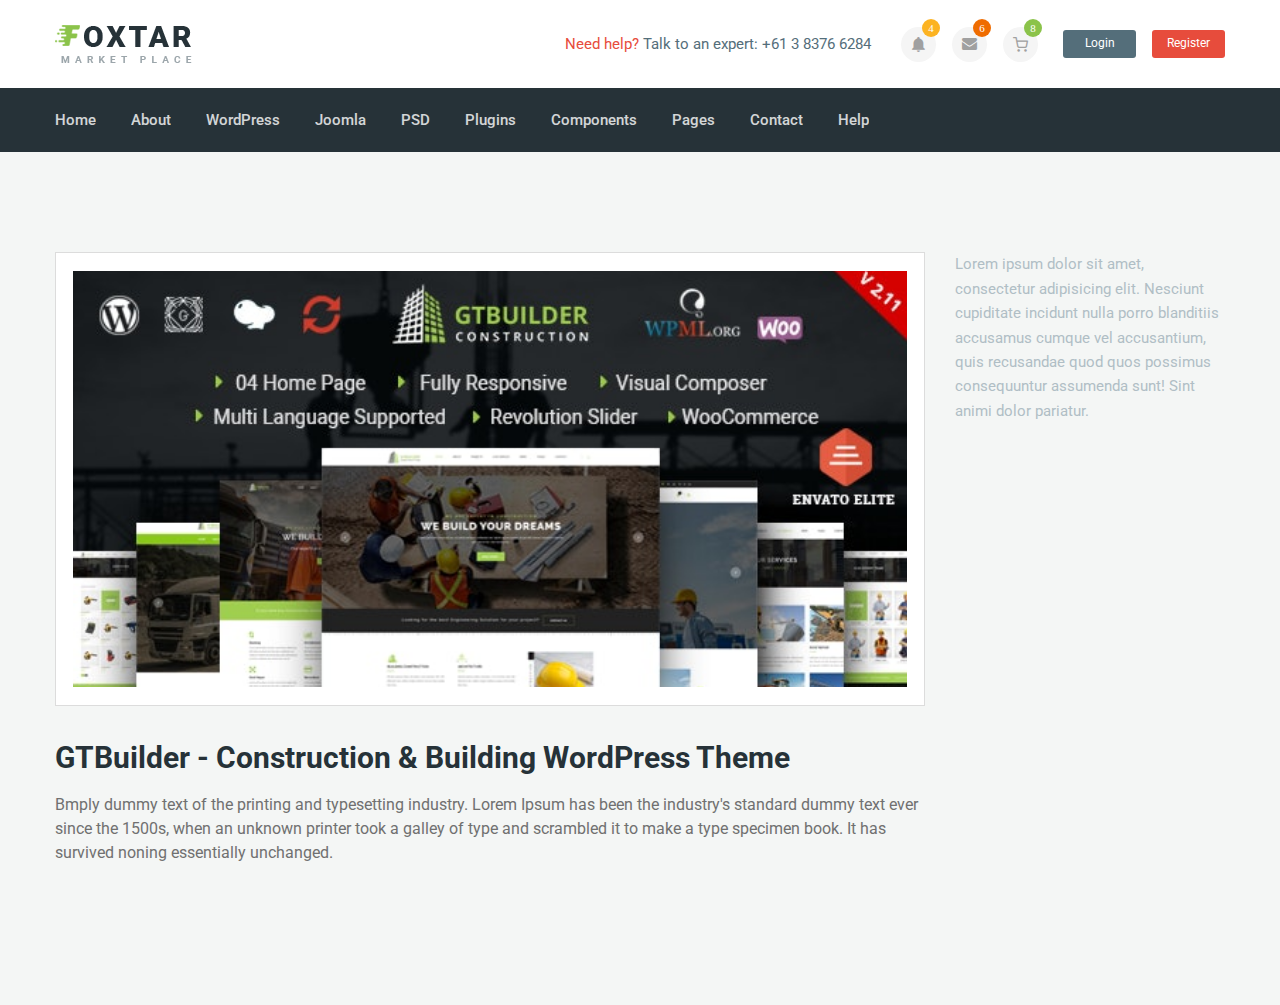
==== product-details.html @ e9a0ceb7 "second-commit" ====
<!DOCTYPE html>
<html>

<head>
    <meta charset="utf-8">
    <meta name="viewport" content="width=device-width, initial-scale=1.0">
    <title>some title</title>
    <link href="https://fonts.googleapis.com/css?family=Roboto:400,500,700&display=swap" rel="stylesheet">
    <link rel="stylesheet" href="assets/main.min.css">
</head>

<body>
    <div id="wrapper">
        <header id="header">
            <div class="header-top">
                <div class="container">
                    <a class="logo" href="#"><img src="images/logo.png" alt="foxtar-market-place"></a>
                    <div class="header-top__content">
                        <a class="need-help-link" href="tel:61383766284"><span>Need help?</span> Talk to an expert: +61 3 8376 6284</a>
                        <ul class="notification-list">
                            <li><a title="4" href="#" class="icon-notification"></a></li>
                            <li><a title="6" href="#" class="icon-message"></a></li>
                            <li><a title="8" href="#" class="icon-shopping-cart"></a></li>
                        </ul>
                        <div class="header-top__button">
                            <button class="btn btn-login">Login</button>
                            <button class="btn btn-register">Register</button>
                        </div>
                    </div>
                </div>
            </div>
            <div class="header-bottom">
                <div class="container">
                    <nav class="main-nav">
                        <a href="#" class="nav-opener"><span></span></a>
                        <div class="nav-drop">
                            <ul id="nav">
                                <li class="active"><a href="#">Home</a></li>
                                <li><a href="#">About</a></li>
                                <li><a href="#">WordPress </a></li>
                                <li><a href="#">Joomla</a></li>
                                <li><a href="#"> PSD</a></li>
                                <li><a href="#">Plugins</a></li>
                                <li><a href="#">Components</a></li>
                                <li><a href="#">Pages</a></li>
                                <li><a href="#"> Contact</a></li>
                                <li><a href="#">Help</a></li>
                            </ul>
                        </div>
                    </nav>
                </div>
            </div>
        </header>
        <main id="main">
            <section class="product-details-content">
                <div class="container">
                    <div class="row">
                        <div class="content">
                            <div class="product-img-outer">
                                <div class="product-img" style="background-image: url(images/img-01.png);"></div>
                            </div>
                            <h2>GTBuilder - Construction & Building WordPress Theme</h2>
                            <p>Bmply dummy text of the printing and typesetting industry. Lorem Ipsum has been the industry's standard dummy text ever since the 1500s, when an unknown printer took a galley of type and scrambled it to make a type specimen book. It has survived noning essentially unchanged. </p>
                        </div>

                        <div class="side-bar">
                            Lorem ipsum dolor sit amet, consectetur adipisicing elit. Nesciunt cupiditate incidunt nulla porro blanditiis accusamus cumque vel accusantium, quis recusandae quod quos possimus consequuntur assumenda sunt! Sint animi dolor pariatur.
                        </div>
                    </div>
                </div>
            </section>
        </main>
    </div>
    <script src="assets/main.min.js"></script>
</body>

</html>
---- assets/main.min.css ----
/*! normalize.css v3.0.3 | MIT License | github.com/necolas/normalize.css */html{font-family:sans-serif;-ms-text-size-adjust:100%;-webkit-text-size-adjust:100%}body{margin:0}article,aside,details,figcaption,figure,footer,header,hgroup,main,menu,nav,section,summary{display:block}audio,canvas,progress,video{display:inline-block;vertical-align:baseline}audio:not([controls]){display:none;height:0}[hidden],template{display:none}a{background-color:transparent}a:active,a:hover{outline:0}abbr[title]{border-bottom:1px dotted}b,strong{font-weight:bold}dfn{font-style:italic}h1{font-size:2em;margin:0.67em 0}mark{background:#ff0;color:#000}small{font-size:80%}sub,sup{font-size:75%;line-height:0;position:relative;vertical-align:baseline}sup{top:-0.5em}sub{bottom:-0.25em}img{border:0}svg:not(:root){overflow:hidden}figure{margin:1em 40px}hr{box-sizing:content-box;height:0}pre{overflow:auto}code,kbd,pre,samp{font-family:monospace, monospace;font-size:1em}button,input,optgroup,select,textarea{color:inherit;font:inherit;margin:0}button{overflow:visible}button,select{text-transform:none}button,html input[type="button"],input[type="reset"],input[type="submit"]{-webkit-appearance:button;cursor:pointer}button[disabled],html input[disabled]{cursor:default}button::-moz-focus-inner,input::-moz-focus-inner{border:0;padding:0}input{line-height:normal}input[type="checkbox"],input[type="radio"]{box-sizing:border-box;padding:0}input[type="number"]::-webkit-inner-spin-button,input[type="number"]::-webkit-outer-spin-button{height:auto}input[type="search"]{-webkit-appearance:textfield;box-sizing:content-box}input[type="search"]::-webkit-search-cancel-button,input[type="search"]::-webkit-search-decoration{-webkit-appearance:none}fieldset{border:1px solid #c0c0c0;margin:0 2px;padding:0.35em 0.625em 0.75em}legend{border:0;padding:0}textarea{overflow:auto}optgroup{font-weight:bold}table{border-collapse:collapse;border-spacing:0}td,th{padding:0}@font-face{font-family:'icomoon';src:url("../fonts/icomoon.eot?b5sv0m");src:url("../fonts/icomoon.eot?b5sv0m#iefix") format("embedded-opentype"),url("../fonts/icomoon.ttf?b5sv0m") format("truetype"),url("../fonts/icomoon.woff?b5sv0m") format("woff"),url("../fonts/icomoon.svg?b5sv0m#icomoon") format("svg");font-weight:normal;font-style:normal;font-display:block}[class^="icon-"],[class*=" icon-"]{font-family:'icomoon' !important;speak:none;font-style:normal;font-weight:normal;font-variant:normal;text-transform:none;line-height:1;-webkit-font-smoothing:antialiased;-moz-osx-font-smoothing:grayscale}.icon-attention:before{content:"\e901"}.icon-file:before{content:"\e903"}.icon-left-arrow:before{content:"\e904"}.icon-message:before{content:"\e905"}.icon-notification:before{content:"\e906"}.icon-play-button:before{content:"\e907"}.icon-prev-next:before{content:"\e908"}.icon-ring:before{content:"\e909"}.icon-sort-by-attributes-02:before{content:"\e90b"}.icon-sort-by-attributes:before{content:"\e90c"}.icon-visible-open:before{content:"\e90e"}.icon-shopping-cart:before{content:"\e90f"}.icon-grid:before{content:"\e911"}.icon-user:before{content:"\e900"}.icon-phone:before{content:"\e942"}.icon-location2:before{content:"\e948"}.icon-facebook2:before{content:"\ea91"}.icon-linkedin:before{content:"\eac9"}.icon-search:before{content:"\e986"}.icon-star-full:before{content:"\e9d9"}.icon-asterisk:before{content:"\e913"}.icon-th-list:before{content:"\e912"}.icon-paper-plane:before{content:"\e910"}.icon-pinterest-square:before{content:"\e902"}.icon-youtube-square:before{content:"\e90a"}.icon-twitter-square:before{content:"\e90d"}.icon-edit:before{content:"\e914"}.icon-pencil-square-o:before{content:"\e914"}.icon-user1:before{content:"\e916"}.icon-lock:before{content:"\e915"}.notification-list,#nav,.contact-list,.list-footer-link{margin:0;padding:0;list-style:none}.clearfix:after{content:'';display:block;clear:both}#nav li a,.btn{transition:all 0.3s ease-in-out}.ellipsis{white-space:nowrap;text-overflow:ellipsis;overflow:hidden}html{box-sizing:border-box}*,*:before,*:after{box-sizing:inherit}*{max-height:1000000px}h1,.h1,h2,.h2,h3,.h3,h4,.h4,h5,.h5,h6,.h6,.h{font-family:inherit;font-weight:700;margin:0 0 0.5em;color:#263238}h1,.h1{font-size:48px}h2,.h2{font-size:36px}h3,.h3{font-size:22px}h4,.h4{font-size:18px}h5,.h5{font-size:14px}h6,.h6{font-size:12px}p{margin:0 0 10px}a{transition:opacity .3s ease-in-out,visibility .3s ease-in-out,color .3s ease-in-out,background-color .3s ease-in-out;text-decoration:none;color:#8bc34a}a:hover,a:focus{text-decoration:none}body{color:#b0bec5;background:#fff;font:15px/1.625 "Roboto","Arial","Helvetica Neue","Helvetica",sans-serif;min-width:320px;-webkit-font-smoothing:antialiased;-moz-osx-font-smoothing:grayscale}section{padding:25px 0}@media (min-width: 768px){section{padding:50px 0}}@media (min-width: 1024px){section{padding:100px 0}}img{max-width:100%;height:auto;vertical-align:top}.gm-style img{max-width:none}form,fieldset{margin:0;padding:0;border-style:none}input[type='text'],input[type='tel'],input[type='email'],input[type='search'],input[type='password'],textarea{-webkit-appearance:none;-webkit-border-radius:0;box-sizing:border-box;border:1px solid #fff;padding:4px 10px}input[type='text']:focus,input[type='tel']:focus,input[type='email']:focus,input[type='search']:focus,input[type='password']:focus,textarea:focus{border-color:#fff}input[type='text']::-webkit-input-placeholder,input[type='tel']::-webkit-input-placeholder,input[type='email']::-webkit-input-placeholder,input[type='search']::-webkit-input-placeholder,input[type='password']::-webkit-input-placeholder,textarea::-webkit-input-placeholder{color:#ccc;font-size:15px}input[type='text']::-moz-placeholder,input[type='tel']::-moz-placeholder,input[type='email']::-moz-placeholder,input[type='search']::-moz-placeholder,input[type='password']::-moz-placeholder,textarea::-moz-placeholder{opacity:1;color:#ccc;font-size:15px}input[type='text']:-moz-placeholder,input[type='tel']:-moz-placeholder,input[type='email']:-moz-placeholder,input[type='search']:-moz-placeholder,input[type='password']:-moz-placeholder,textarea:-moz-placeholder{color:#ccc;font-size:15px}input[type='text']:-ms-input-placeholder,input[type='tel']:-ms-input-placeholder,input[type='email']:-ms-input-placeholder,input[type='search']:-ms-input-placeholder,input[type='password']:-ms-input-placeholder,textarea:-ms-input-placeholder{color:#ccc;font-size:15px}input[type='text'].placeholder,input[type='tel'].placeholder,input[type='email'].placeholder,input[type='search'].placeholder,input[type='password'].placeholder,textarea.placeholder{color:#ccc;font-size:15px}select{-webkit-border-radius:0}textarea{resize:vertical;vertical-align:top}button,input[type='button'],input[type='reset'],input[type='file'],input[type='submit']{-webkit-appearance:none;-webkit-border-radius:0;cursor:pointer}.header-top{padding:25px 0}.header-top .container{display:flex;justify-content:space-between;align-items:center}@media (max-width: 480px){.header-top .container{flex-direction:column}}.header-top__content{display:flex;align-items:center}@media (max-width: 480px){.header-top__content{flex-direction:column}}.logo{display:block;max-width:140px;width:100%;margin:0 10px 0 0}@media (max-width: 480px){.logo{margin:0 0 20px}}.need-help-link{display:inline-block;vertical-align:middle;color:#546e7a;transition:all 0.3s;margin:0 30px 0 0}@media (max-width: 1024px){.need-help-link{display:none}}.need-help-link:hover{transform:scale(1.1)}.need-help-link span{color:#e74c3c}.need-help-link span:hover{color:#000}.notification-list{display:flex;justify-content:start;margin:0 25px 0 0}@media (max-width: 768px){.notification-list{margin:0 10px 0 0}}@media (max-width: 480px){.notification-list{margin:0 0 15px}}.notification-list li{margin:0 16px 0 0}.notification-list li:last-child{margin:0}.notification-list a{display:flex;justify-content:center;align-items:center;position:relative;width:35px;height:35px;background-color:#f5f5f5;border-radius:50%;color:#a0a0a0}.notification-list a:after{position:absolute;content:attr(title);top:-8px;right:-4px;width:18px;height:18px;border-radius:50%;background-color:#fcb322;text-align:center;font-size:11px;line-height:18px;color:#fff}.notification-list a.icon-message:after{background-color:#ef6c00}.notification-list a.icon-shopping-cart:after{background-color:#8bc34a}.header-top__button{display:flex;justify-content:space-between}.header-bottom{background-color:#263238;padding:20px 0}@media (max-width: 767px){.header-bottom{border:1px solid #000;padding:0}}#nav{display:flex;flex-wrap:wrap}@media (max-width: 1024px){#nav{justify-content:center}}@media (max-width: 767px){#nav{flex-direction:column;align-items:center;padding:30px}}#nav li{margin:0 35px 0 0;font-weight:500}@media (max-width: 1024px){#nav li{margin:0 15px 0 0}}@media (max-width: 767px){#nav li{margin:0 0 10px}}#nav li:last-child{margin:0}#nav li a{color:#fff;opacity:0.8}#nav li a:hover{opacity:1}.nav-opener{width:35px;height:35px;position:absolute;z-index:9999;top:15px;right:15px}@media (min-width: 768px){.nav-opener{display:none}}.nav-opener:before,.nav-opener:after,.nav-opener span{background:#000;position:absolute;top:18px;left:0;right:0;height:5px;transition:all .2s linear}.nav-opener:before,.nav-opener:after{content:'';top:7px}.nav-opener:after{top:29px}.nav-active .nav-opener:before,.nav-active .nav-opener:after{transform:rotate(45deg);top:50%;left:5px;right:5px}.nav-active .nav-opener:after{transform:rotate(-45deg)}.nav-active .nav-opener span{opacity:0}.nav-active{overflow:hidden}@media (max-width: 767px){.nav-active .nav-opener:before,.nav-active .nav-opener:after{background-color:#fff}}.nav-drop{transition:opacity .3s ease-in-out,visibility .3s ease-in-out}@media (max-width: 767px){.nav-drop{opacity:0;visibility:hidden;overflow:hidden;position:fixed;top:0;left:0;right:0;bottom:0;z-index:999;color:white;background:#263238}}.nav-active .nav-drop{opacity:1;visibility:visible}.resize-active .nav-drop{transition:none !important}#footer{background-color:#263238}.footer-top{padding:110px 0 95px;border-bottom:1px solid #2f3b41}.footer-top .row{display:flex;justify-content:space-between;flex-wrap:wrap;margin:0 -40px}.footer-top .col{width:25%;padding:0 40px}.footer-top h3{color:#fff;font-size:22px;font-weight:400;position:relative;padding:0 0 25px;margin:0 0 30px}.footer-top h3:after{position:absolute;content:' ';bottom:0;left:0;background-color:#8bc34a;width:55px;height:4px}.footer-top .contact-list{margin:30px 0 0}.contact-list li{position:relative;padding:0 0 0 30px;font-size:14px;color:#fff;margin:0 0 20px}.contact-list li:last-child{margin:0}.contact-list li i{position:absolute;top:5px;left:0;color:#8bc34a;font-size:16px}.contact-list li a{color:#fff}.contact-list li address{font-style:normal}.list-footer-link li{position:relative;padding:0 0 0 22px}.list-footer-link li:before{content:"\e904";font-family:'icomoon';position:absolute;top:5px;left:0;color:#8bc34a;transform:rotate(180deg);font-size:10px}.list-footer-link li a{color:#b7c3c7}.list-footer-link li a:hover{color:#7e939a}html,body{height:100%;min-height:100vh}#wrapper{position:relative;height:100%;display:flex;justify-content:space-between;flex-direction:column}.container{max-width:1190px;padding:0 10px;margin:0 auto;width:100%}.btn{color:#fff;background-color:#8bc34a;padding:4px 10px;font-size:16px;outline:none;border:none}.btn.btn-register{background-color:#e74c3c;border-radius:3px;width:73px;font-size:12px}.btn.btn-register:hover{background-color:#f29f97}.btn.btn-login{background-color:#546e7a;border-radius:3px;width:73px;font-size:12px;margin:0 16px 0 0}.btn.btn-login:hover{background-color:#87a1ad}.section .row{display:flex}.section .side-bar{width:calc(25% - 25px);margin:0 0 0 25px}.section .content{width:75%}.product-details-content{background-color:#f4f6f5}.product-details-content .row{display:flex;justify-content:space-between;flex-wrap:wrap}@media (max-width: 1200px){.product-details-content .row{display:block}}.product-details-content .row .content{width:74.36%}.product-details-content .row .content .product-img-outer{padding:2%;background-color:white;border:1px solid #dcdcdc;margin-bottom:32px}.product-details-content .row .content .product-img{padding:25%;background-size:cover;background-position:50% 50%;background-repeat:no-repeat}.product-details-content .row .content h2{font-size:30px;line-height:1.33}.product-details-content .row .content p{font-size:16px;line-height:1.5;color:#707070;margin-bottom:40px}.product-details-content .row .side-bar{width:23.08%;margin-left:10px}

/*# sourceMappingURL=main.min.css.map */
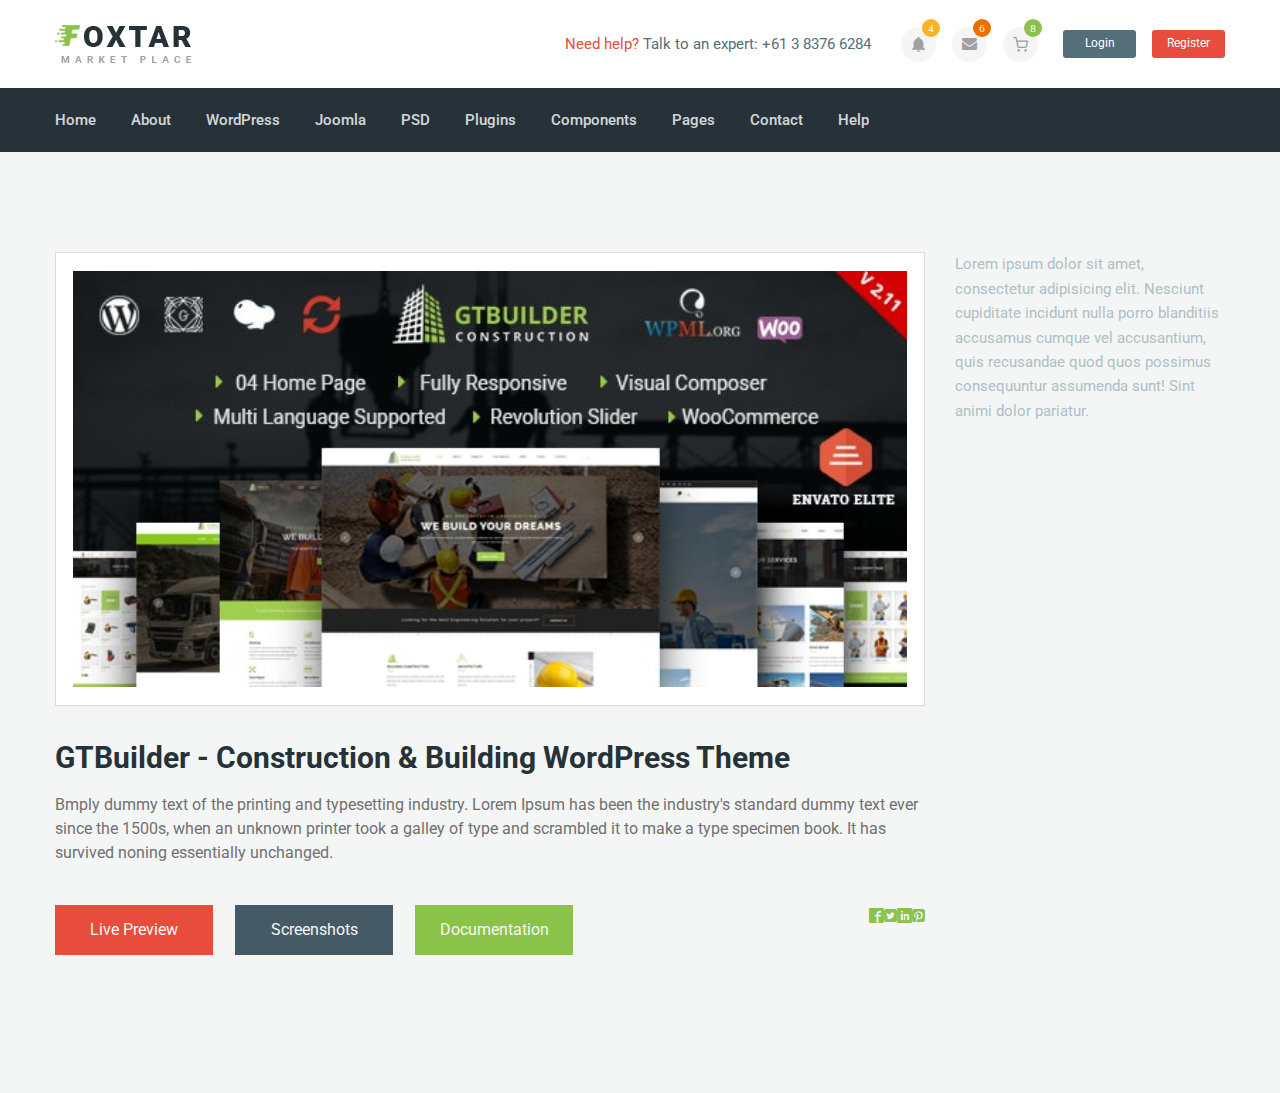
==== commit bd8238c0: "next commit" ====
--- a/product-details.html
+++ b/product-details.html
@@ -4,7 +4,7 @@
 <head>
     <meta charset="utf-8">
     <meta name="viewport" content="width=device-width, initial-scale=1.0">
-    <title>some title</title>
+    <title>Product details</title>
     <link href="https://fonts.googleapis.com/css?family=Roboto:400,500,700&display=swap" rel="stylesheet">
     <link rel="stylesheet" href="assets/main.min.css">
 </head>
@@ -61,6 +61,19 @@
                             </div>
                             <h2>GTBuilder - Construction & Building WordPress Theme</h2>
                             <p>Bmply dummy text of the printing and typesetting industry. Lorem Ipsum has been the industry's standard dummy text ever since the 1500s, when an unknown printer took a galley of type and scrambled it to make a type specimen book. It has survived noning essentially unchanged. </p>
+                            <div class="row">
+                                <div class="buttons-outer">
+                                    <button class="red">Live Preview</button>
+                                    <button class="gray">Screenshots</button>
+                                    <button class="green">Documentation</button>
+                                </div>
+                                <ul class="social-link-list">
+                                    <li><a href="#" class="icon-facebook2"></a></li>
+                                    <li><a href="#" class="icon-twitter-square"></a></li>
+                                    <li><a href="#" class="icon-linkedin"></a></li>
+                                    <li><a href="#" class="icon-pinterest-square"></a></li>
+                                </ul>
+                            </div>
                         </div>
 
                         <div class="side-bar">
--- a/assets/main.min.css
+++ b/assets/main.min.css
@@ -1,3 +1,3 @@
-/*! normalize.css v3.0.3 | MIT License | github.com/necolas/normalize.css */html{font-family:sans-serif;-ms-text-size-adjust:100%;-webkit-text-size-adjust:100%}body{margin:0}article,aside,details,figcaption,figure,footer,header,hgroup,main,menu,nav,section,summary{display:block}audio,canvas,progress,video{display:inline-block;vertical-align:baseline}audio:not([controls]){display:none;height:0}[hidden],template{display:none}a{background-color:transparent}a:active,a:hover{outline:0}abbr[title]{border-bottom:1px dotted}b,strong{font-weight:bold}dfn{font-style:italic}h1{font-size:2em;margin:0.67em 0}mark{background:#ff0;color:#000}small{font-size:80%}sub,sup{font-size:75%;line-height:0;position:relative;vertical-align:baseline}sup{top:-0.5em}sub{bottom:-0.25em}img{border:0}svg:not(:root){overflow:hidden}figure{margin:1em 40px}hr{box-sizing:content-box;height:0}pre{overflow:auto}code,kbd,pre,samp{font-family:monospace, monospace;font-size:1em}button,input,optgroup,select,textarea{color:inherit;font:inherit;margin:0}button{overflow:visible}button,select{text-transform:none}button,html input[type="button"],input[type="reset"],input[type="submit"]{-webkit-appearance:button;cursor:pointer}button[disabled],html input[disabled]{cursor:default}button::-moz-focus-inner,input::-moz-focus-inner{border:0;padding:0}input{line-height:normal}input[type="checkbox"],input[type="radio"]{box-sizing:border-box;padding:0}input[type="number"]::-webkit-inner-spin-button,input[type="number"]::-webkit-outer-spin-button{height:auto}input[type="search"]{-webkit-appearance:textfield;box-sizing:content-box}input[type="search"]::-webkit-search-cancel-button,input[type="search"]::-webkit-search-decoration{-webkit-appearance:none}fieldset{border:1px solid #c0c0c0;margin:0 2px;padding:0.35em 0.625em 0.75em}legend{border:0;padding:0}textarea{overflow:auto}optgroup{font-weight:bold}table{border-collapse:collapse;border-spacing:0}td,th{padding:0}@font-face{font-family:'icomoon';src:url("../fonts/icomoon.eot?b5sv0m");src:url("../fonts/icomoon.eot?b5sv0m#iefix") format("embedded-opentype"),url("../fonts/icomoon.ttf?b5sv0m") format("truetype"),url("../fonts/icomoon.woff?b5sv0m") format("woff"),url("../fonts/icomoon.svg?b5sv0m#icomoon") format("svg");font-weight:normal;font-style:normal;font-display:block}[class^="icon-"],[class*=" icon-"]{font-family:'icomoon' !important;speak:none;font-style:normal;font-weight:normal;font-variant:normal;text-transform:none;line-height:1;-webkit-font-smoothing:antialiased;-moz-osx-font-smoothing:grayscale}.icon-attention:before{content:"\e901"}.icon-file:before{content:"\e903"}.icon-left-arrow:before{content:"\e904"}.icon-message:before{content:"\e905"}.icon-notification:before{content:"\e906"}.icon-play-button:before{content:"\e907"}.icon-prev-next:before{content:"\e908"}.icon-ring:before{content:"\e909"}.icon-sort-by-attributes-02:before{content:"\e90b"}.icon-sort-by-attributes:before{content:"\e90c"}.icon-visible-open:before{content:"\e90e"}.icon-shopping-cart:before{content:"\e90f"}.icon-grid:before{content:"\e911"}.icon-user:before{content:"\e900"}.icon-phone:before{content:"\e942"}.icon-location2:before{content:"\e948"}.icon-facebook2:before{content:"\ea91"}.icon-linkedin:before{content:"\eac9"}.icon-search:before{content:"\e986"}.icon-star-full:before{content:"\e9d9"}.icon-asterisk:before{content:"\e913"}.icon-th-list:before{content:"\e912"}.icon-paper-plane:before{content:"\e910"}.icon-pinterest-square:before{content:"\e902"}.icon-youtube-square:before{content:"\e90a"}.icon-twitter-square:before{content:"\e90d"}.icon-edit:before{content:"\e914"}.icon-pencil-square-o:before{content:"\e914"}.icon-user1:before{content:"\e916"}.icon-lock:before{content:"\e915"}.notification-list,#nav,.contact-list,.list-footer-link{margin:0;padding:0;list-style:none}.clearfix:after{content:'';display:block;clear:both}#nav li a,.btn{transition:all 0.3s ease-in-out}.ellipsis{white-space:nowrap;text-overflow:ellipsis;overflow:hidden}html{box-sizing:border-box}*,*:before,*:after{box-sizing:inherit}*{max-height:1000000px}h1,.h1,h2,.h2,h3,.h3,h4,.h4,h5,.h5,h6,.h6,.h{font-family:inherit;font-weight:700;margin:0 0 0.5em;color:#263238}h1,.h1{font-size:48px}h2,.h2{font-size:36px}h3,.h3{font-size:22px}h4,.h4{font-size:18px}h5,.h5{font-size:14px}h6,.h6{font-size:12px}p{margin:0 0 10px}a{transition:opacity .3s ease-in-out,visibility .3s ease-in-out,color .3s ease-in-out,background-color .3s ease-in-out;text-decoration:none;color:#8bc34a}a:hover,a:focus{text-decoration:none}body{color:#b0bec5;background:#fff;font:15px/1.625 "Roboto","Arial","Helvetica Neue","Helvetica",sans-serif;min-width:320px;-webkit-font-smoothing:antialiased;-moz-osx-font-smoothing:grayscale}section{padding:25px 0}@media (min-width: 768px){section{padding:50px 0}}@media (min-width: 1024px){section{padding:100px 0}}img{max-width:100%;height:auto;vertical-align:top}.gm-style img{max-width:none}form,fieldset{margin:0;padding:0;border-style:none}input[type='text'],input[type='tel'],input[type='email'],input[type='search'],input[type='password'],textarea{-webkit-appearance:none;-webkit-border-radius:0;box-sizing:border-box;border:1px solid #fff;padding:4px 10px}input[type='text']:focus,input[type='tel']:focus,input[type='email']:focus,input[type='search']:focus,input[type='password']:focus,textarea:focus{border-color:#fff}input[type='text']::-webkit-input-placeholder,input[type='tel']::-webkit-input-placeholder,input[type='email']::-webkit-input-placeholder,input[type='search']::-webkit-input-placeholder,input[type='password']::-webkit-input-placeholder,textarea::-webkit-input-placeholder{color:#ccc;font-size:15px}input[type='text']::-moz-placeholder,input[type='tel']::-moz-placeholder,input[type='email']::-moz-placeholder,input[type='search']::-moz-placeholder,input[type='password']::-moz-placeholder,textarea::-moz-placeholder{opacity:1;color:#ccc;font-size:15px}input[type='text']:-moz-placeholder,input[type='tel']:-moz-placeholder,input[type='email']:-moz-placeholder,input[type='search']:-moz-placeholder,input[type='password']:-moz-placeholder,textarea:-moz-placeholder{color:#ccc;font-size:15px}input[type='text']:-ms-input-placeholder,input[type='tel']:-ms-input-placeholder,input[type='email']:-ms-input-placeholder,input[type='search']:-ms-input-placeholder,input[type='password']:-ms-input-placeholder,textarea:-ms-input-placeholder{color:#ccc;font-size:15px}input[type='text'].placeholder,input[type='tel'].placeholder,input[type='email'].placeholder,input[type='search'].placeholder,input[type='password'].placeholder,textarea.placeholder{color:#ccc;font-size:15px}select{-webkit-border-radius:0}textarea{resize:vertical;vertical-align:top}button,input[type='button'],input[type='reset'],input[type='file'],input[type='submit']{-webkit-appearance:none;-webkit-border-radius:0;cursor:pointer}.header-top{padding:25px 0}.header-top .container{display:flex;justify-content:space-between;align-items:center}@media (max-width: 480px){.header-top .container{flex-direction:column}}.header-top__content{display:flex;align-items:center}@media (max-width: 480px){.header-top__content{flex-direction:column}}.logo{display:block;max-width:140px;width:100%;margin:0 10px 0 0}@media (max-width: 480px){.logo{margin:0 0 20px}}.need-help-link{display:inline-block;vertical-align:middle;color:#546e7a;transition:all 0.3s;margin:0 30px 0 0}@media (max-width: 1024px){.need-help-link{display:none}}.need-help-link:hover{transform:scale(1.1)}.need-help-link span{color:#e74c3c}.need-help-link span:hover{color:#000}.notification-list{display:flex;justify-content:start;margin:0 25px 0 0}@media (max-width: 768px){.notification-list{margin:0 10px 0 0}}@media (max-width: 480px){.notification-list{margin:0 0 15px}}.notification-list li{margin:0 16px 0 0}.notification-list li:last-child{margin:0}.notification-list a{display:flex;justify-content:center;align-items:center;position:relative;width:35px;height:35px;background-color:#f5f5f5;border-radius:50%;color:#a0a0a0}.notification-list a:after{position:absolute;content:attr(title);top:-8px;right:-4px;width:18px;height:18px;border-radius:50%;background-color:#fcb322;text-align:center;font-size:11px;line-height:18px;color:#fff}.notification-list a.icon-message:after{background-color:#ef6c00}.notification-list a.icon-shopping-cart:after{background-color:#8bc34a}.header-top__button{display:flex;justify-content:space-between}.header-bottom{background-color:#263238;padding:20px 0}@media (max-width: 767px){.header-bottom{border:1px solid #000;padding:0}}#nav{display:flex;flex-wrap:wrap}@media (max-width: 1024px){#nav{justify-content:center}}@media (max-width: 767px){#nav{flex-direction:column;align-items:center;padding:30px}}#nav li{margin:0 35px 0 0;font-weight:500}@media (max-width: 1024px){#nav li{margin:0 15px 0 0}}@media (max-width: 767px){#nav li{margin:0 0 10px}}#nav li:last-child{margin:0}#nav li a{color:#fff;opacity:0.8}#nav li a:hover{opacity:1}.nav-opener{width:35px;height:35px;position:absolute;z-index:9999;top:15px;right:15px}@media (min-width: 768px){.nav-opener{display:none}}.nav-opener:before,.nav-opener:after,.nav-opener span{background:#000;position:absolute;top:18px;left:0;right:0;height:5px;transition:all .2s linear}.nav-opener:before,.nav-opener:after{content:'';top:7px}.nav-opener:after{top:29px}.nav-active .nav-opener:before,.nav-active .nav-opener:after{transform:rotate(45deg);top:50%;left:5px;right:5px}.nav-active .nav-opener:after{transform:rotate(-45deg)}.nav-active .nav-opener span{opacity:0}.nav-active{overflow:hidden}@media (max-width: 767px){.nav-active .nav-opener:before,.nav-active .nav-opener:after{background-color:#fff}}.nav-drop{transition:opacity .3s ease-in-out,visibility .3s ease-in-out}@media (max-width: 767px){.nav-drop{opacity:0;visibility:hidden;overflow:hidden;position:fixed;top:0;left:0;right:0;bottom:0;z-index:999;color:white;background:#263238}}.nav-active .nav-drop{opacity:1;visibility:visible}.resize-active .nav-drop{transition:none !important}#footer{background-color:#263238}.footer-top{padding:110px 0 95px;border-bottom:1px solid #2f3b41}.footer-top .row{display:flex;justify-content:space-between;flex-wrap:wrap;margin:0 -40px}.footer-top .col{width:25%;padding:0 40px}.footer-top h3{color:#fff;font-size:22px;font-weight:400;position:relative;padding:0 0 25px;margin:0 0 30px}.footer-top h3:after{position:absolute;content:' ';bottom:0;left:0;background-color:#8bc34a;width:55px;height:4px}.footer-top .contact-list{margin:30px 0 0}.contact-list li{position:relative;padding:0 0 0 30px;font-size:14px;color:#fff;margin:0 0 20px}.contact-list li:last-child{margin:0}.contact-list li i{position:absolute;top:5px;left:0;color:#8bc34a;font-size:16px}.contact-list li a{color:#fff}.contact-list li address{font-style:normal}.list-footer-link li{position:relative;padding:0 0 0 22px}.list-footer-link li:before{content:"\e904";font-family:'icomoon';position:absolute;top:5px;left:0;color:#8bc34a;transform:rotate(180deg);font-size:10px}.list-footer-link li a{color:#b7c3c7}.list-footer-link li a:hover{color:#7e939a}html,body{height:100%;min-height:100vh}#wrapper{position:relative;height:100%;display:flex;justify-content:space-between;flex-direction:column}.container{max-width:1190px;padding:0 10px;margin:0 auto;width:100%}.btn{color:#fff;background-color:#8bc34a;padding:4px 10px;font-size:16px;outline:none;border:none}.btn.btn-register{background-color:#e74c3c;border-radius:3px;width:73px;font-size:12px}.btn.btn-register:hover{background-color:#f29f97}.btn.btn-login{background-color:#546e7a;border-radius:3px;width:73px;font-size:12px;margin:0 16px 0 0}.btn.btn-login:hover{background-color:#87a1ad}.section .row{display:flex}.section .side-bar{width:calc(25% - 25px);margin:0 0 0 25px}.section .content{width:75%}.product-details-content{background-color:#f4f6f5}.product-details-content .row{display:flex;justify-content:space-between;flex-wrap:wrap}@media (max-width: 1200px){.product-details-content .row{display:block}}.product-details-content .row .content{width:74.36%}.product-details-content .row .content .product-img-outer{padding:2%;background-color:white;border:1px solid #dcdcdc;margin-bottom:32px}.product-details-content .row .content .product-img{padding:25%;background-size:cover;background-position:50% 50%;background-repeat:no-repeat}.product-details-content .row .content h2{font-size:30px;line-height:1.33}.product-details-content .row .content p{font-size:16px;line-height:1.5;color:#707070;margin-bottom:40px}.product-details-content .row .side-bar{width:23.08%;margin-left:10px}
+/*! normalize.css v3.0.3 | MIT License | github.com/necolas/normalize.css */html{font-family:sans-serif;-ms-text-size-adjust:100%;-webkit-text-size-adjust:100%}body{margin:0}article,aside,details,figcaption,figure,footer,header,hgroup,main,menu,nav,section,summary{display:block}audio,canvas,progress,video{display:inline-block;vertical-align:baseline}audio:not([controls]){display:none;height:0}[hidden],template{display:none}a{background-color:transparent}a:active,a:hover{outline:0}abbr[title]{border-bottom:1px dotted}b,strong{font-weight:bold}dfn{font-style:italic}h1{font-size:2em;margin:0.67em 0}mark{background:#ff0;color:#000}small{font-size:80%}sub,sup{font-size:75%;line-height:0;position:relative;vertical-align:baseline}sup{top:-0.5em}sub{bottom:-0.25em}img{border:0}svg:not(:root){overflow:hidden}figure{margin:1em 40px}hr{box-sizing:content-box;height:0}pre{overflow:auto}code,kbd,pre,samp{font-family:monospace, monospace;font-size:1em}button,input,optgroup,select,textarea{color:inherit;font:inherit;margin:0}button{overflow:visible}button,select{text-transform:none}button,html input[type="button"],input[type="reset"],input[type="submit"]{-webkit-appearance:button;cursor:pointer}button[disabled],html input[disabled]{cursor:default}button::-moz-focus-inner,input::-moz-focus-inner{border:0;padding:0}input{line-height:normal}input[type="checkbox"],input[type="radio"]{box-sizing:border-box;padding:0}input[type="number"]::-webkit-inner-spin-button,input[type="number"]::-webkit-outer-spin-button{height:auto}input[type="search"]{-webkit-appearance:textfield;box-sizing:content-box}input[type="search"]::-webkit-search-cancel-button,input[type="search"]::-webkit-search-decoration{-webkit-appearance:none}fieldset{border:1px solid #c0c0c0;margin:0 2px;padding:0.35em 0.625em 0.75em}legend{border:0;padding:0}textarea{overflow:auto}optgroup{font-weight:bold}table{border-collapse:collapse;border-spacing:0}td,th{padding:0}@font-face{font-family:'icomoon';src:url("../fonts/icomoon.eot?b5sv0m");src:url("../fonts/icomoon.eot?b5sv0m#iefix") format("embedded-opentype"),url("../fonts/icomoon.ttf?b5sv0m") format("truetype"),url("../fonts/icomoon.woff?b5sv0m") format("woff"),url("../fonts/icomoon.svg?b5sv0m#icomoon") format("svg");font-weight:normal;font-style:normal;font-display:block}[class^="icon-"],[class*=" icon-"]{font-family:'icomoon' !important;speak:none;font-style:normal;font-weight:normal;font-variant:normal;text-transform:none;line-height:1;-webkit-font-smoothing:antialiased;-moz-osx-font-smoothing:grayscale}.icon-attention:before{content:"\e901"}.icon-file:before{content:"\e903"}.icon-left-arrow:before{content:"\e904"}.icon-message:before{content:"\e905"}.icon-notification:before{content:"\e906"}.icon-play-button:before{content:"\e907"}.icon-prev-next:before{content:"\e908"}.icon-ring:before{content:"\e909"}.icon-sort-by-attributes-02:before{content:"\e90b"}.icon-sort-by-attributes:before{content:"\e90c"}.icon-visible-open:before{content:"\e90e"}.icon-shopping-cart:before{content:"\e90f"}.icon-grid:before{content:"\e911"}.icon-user:before{content:"\e900"}.icon-phone:before{content:"\e942"}.icon-location2:before{content:"\e948"}.icon-facebook2:before{content:"\ea91"}.icon-linkedin:before{content:"\eac9"}.icon-search:before{content:"\e986"}.icon-star-full:before{content:"\e9d9"}.icon-asterisk:before{content:"\e913"}.icon-th-list:before{content:"\e912"}.icon-paper-plane:before{content:"\e910"}.icon-pinterest-square:before{content:"\e902"}.icon-youtube-square:before{content:"\e90a"}.icon-twitter-square:before{content:"\e90d"}.icon-edit:before{content:"\e914"}.icon-pencil-square-o:before{content:"\e914"}.icon-user1:before{content:"\e916"}.icon-lock:before{content:"\e915"}.notification-list,#nav,.contact-list,.list-footer-link,.product-details-content .row .content .row .social-link-list{margin:0;padding:0;list-style:none}.clearfix:after{content:'';display:block;clear:both}#nav li a,.btn{transition:all 0.3s ease-in-out}.ellipsis{white-space:nowrap;text-overflow:ellipsis;overflow:hidden}html{box-sizing:border-box}*,*:before,*:after{box-sizing:inherit}*{max-height:1000000px}h1,.h1,h2,.h2,h3,.h3,h4,.h4,h5,.h5,h6,.h6,.h{font-family:inherit;font-weight:700;margin:0 0 0.5em;color:#263238}h1,.h1{font-size:48px}h2,.h2{font-size:36px}h3,.h3{font-size:22px}h4,.h4{font-size:18px}h5,.h5{font-size:14px}h6,.h6{font-size:12px}p{margin:0 0 10px}a{transition:opacity .3s ease-in-out,visibility .3s ease-in-out,color .3s ease-in-out,background-color .3s ease-in-out;text-decoration:none;color:#8bc34a}a:hover,a:focus{text-decoration:none}body{color:#b0bec5;background:#fff;font:15px/1.625 "Roboto","Arial","Helvetica Neue","Helvetica",sans-serif;min-width:320px;-webkit-font-smoothing:antialiased;-moz-osx-font-smoothing:grayscale}section{padding:25px 0}@media (min-width: 768px){section{padding:50px 0}}@media (min-width: 1024px){section{padding:100px 0}}img{max-width:100%;height:auto;vertical-align:top}.gm-style img{max-width:none}form,fieldset{margin:0;padding:0;border-style:none}input[type='text'],input[type='tel'],input[type='email'],input[type='search'],input[type='password'],textarea{-webkit-appearance:none;-webkit-border-radius:0;box-sizing:border-box;border:1px solid #fff;padding:4px 10px}input[type='text']:focus,input[type='tel']:focus,input[type='email']:focus,input[type='search']:focus,input[type='password']:focus,textarea:focus{border-color:#fff}input[type='text']::-webkit-input-placeholder,input[type='tel']::-webkit-input-placeholder,input[type='email']::-webkit-input-placeholder,input[type='search']::-webkit-input-placeholder,input[type='password']::-webkit-input-placeholder,textarea::-webkit-input-placeholder{color:#ccc;font-size:15px}input[type='text']::-moz-placeholder,input[type='tel']::-moz-placeholder,input[type='email']::-moz-placeholder,input[type='search']::-moz-placeholder,input[type='password']::-moz-placeholder,textarea::-moz-placeholder{opacity:1;color:#ccc;font-size:15px}input[type='text']:-moz-placeholder,input[type='tel']:-moz-placeholder,input[type='email']:-moz-placeholder,input[type='search']:-moz-placeholder,input[type='password']:-moz-placeholder,textarea:-moz-placeholder{color:#ccc;font-size:15px}input[type='text']:-ms-input-placeholder,input[type='tel']:-ms-input-placeholder,input[type='email']:-ms-input-placeholder,input[type='search']:-ms-input-placeholder,input[type='password']:-ms-input-placeholder,textarea:-ms-input-placeholder{color:#ccc;font-size:15px}input[type='text'].placeholder,input[type='tel'].placeholder,input[type='email'].placeholder,input[type='search'].placeholder,input[type='password'].placeholder,textarea.placeholder{color:#ccc;font-size:15px}select{-webkit-border-radius:0}textarea{resize:vertical;vertical-align:top}button,input[type='button'],input[type='reset'],input[type='file'],input[type='submit']{-webkit-appearance:none;-webkit-border-radius:0;cursor:pointer}.header-top{padding:25px 0}.header-top .container{display:flex;justify-content:space-between;align-items:center}@media (max-width: 480px){.header-top .container{flex-direction:column}}.header-top__content{display:flex;align-items:center}@media (max-width: 480px){.header-top__content{flex-direction:column}}.logo{display:block;max-width:140px;width:100%;margin:0 10px 0 0}@media (max-width: 480px){.logo{margin:0 0 20px}}.need-help-link{display:inline-block;vertical-align:middle;color:#546e7a;transition:all 0.3s;margin:0 30px 0 0}@media (max-width: 1024px){.need-help-link{display:none}}.need-help-link:hover{transform:scale(1.1)}.need-help-link span{color:#e74c3c}.need-help-link span:hover{color:#000}.notification-list{display:flex;justify-content:start;margin:0 25px 0 0}@media (max-width: 768px){.notification-list{margin:0 10px 0 0}}@media (max-width: 480px){.notification-list{margin:0 0 15px}}.notification-list li{margin:0 16px 0 0}.notification-list li:last-child{margin:0}.notification-list a{display:flex;justify-content:center;align-items:center;position:relative;width:35px;height:35px;background-color:#f5f5f5;border-radius:50%;color:#a0a0a0}.notification-list a:after{position:absolute;content:attr(title);top:-8px;right:-4px;width:18px;height:18px;border-radius:50%;background-color:#fcb322;text-align:center;font-size:11px;line-height:18px;color:#fff}.notification-list a.icon-message:after{background-color:#ef6c00}.notification-list a.icon-shopping-cart:after{background-color:#8bc34a}.header-top__button{display:flex;justify-content:space-between}.header-bottom{background-color:#263238;padding:20px 0}@media (max-width: 767px){.header-bottom{border:1px solid #000;padding:0}}#nav{display:flex;flex-wrap:wrap}@media (max-width: 1024px){#nav{justify-content:center}}@media (max-width: 767px){#nav{flex-direction:column;align-items:center;padding:30px}}#nav li{margin:0 35px 0 0;font-weight:500}@media (max-width: 1024px){#nav li{margin:0 15px 0 0}}@media (max-width: 767px){#nav li{margin:0 0 10px}}#nav li:last-child{margin:0}#nav li a{color:#fff;opacity:0.8}#nav li a:hover{opacity:1}.nav-opener{width:35px;height:35px;position:absolute;z-index:9999;top:15px;right:15px}@media (min-width: 768px){.nav-opener{display:none}}.nav-opener:before,.nav-opener:after,.nav-opener span{background:#000;position:absolute;top:18px;left:0;right:0;height:5px;transition:all .2s linear}.nav-opener:before,.nav-opener:after{content:'';top:7px}.nav-opener:after{top:29px}.nav-active .nav-opener:before,.nav-active .nav-opener:after{transform:rotate(45deg);top:50%;left:5px;right:5px}.nav-active .nav-opener:after{transform:rotate(-45deg)}.nav-active .nav-opener span{opacity:0}.nav-active{overflow:hidden}@media (max-width: 767px){.nav-active .nav-opener:before,.nav-active .nav-opener:after{background-color:#fff}}.nav-drop{transition:opacity .3s ease-in-out,visibility .3s ease-in-out}@media (max-width: 767px){.nav-drop{opacity:0;visibility:hidden;overflow:hidden;position:fixed;top:0;left:0;right:0;bottom:0;z-index:999;color:white;background:#263238}}.nav-active .nav-drop{opacity:1;visibility:visible}.resize-active .nav-drop{transition:none !important}#footer{background-color:#263238}.footer-top{padding:110px 0 95px;border-bottom:1px solid #2f3b41}.footer-top .row{display:flex;justify-content:space-between;flex-wrap:wrap;margin:0 -40px}.footer-top .col{width:25%;padding:0 40px}.footer-top h3{color:#fff;font-size:22px;font-weight:400;position:relative;padding:0 0 25px;margin:0 0 30px}.footer-top h3:after{position:absolute;content:' ';bottom:0;left:0;background-color:#8bc34a;width:55px;height:4px}.footer-top .contact-list{margin:30px 0 0}.contact-list li{position:relative;padding:0 0 0 30px;font-size:14px;color:#fff;margin:0 0 20px}.contact-list li:last-child{margin:0}.contact-list li i{position:absolute;top:5px;left:0;color:#8bc34a;font-size:16px}.contact-list li a{color:#fff}.contact-list li address{font-style:normal}.list-footer-link li{position:relative;padding:0 0 0 22px}.list-footer-link li:before{content:"\e904";font-family:'icomoon';position:absolute;top:5px;left:0;color:#8bc34a;transform:rotate(180deg);font-size:10px}.list-footer-link li a{color:#b7c3c7}.list-footer-link li a:hover{color:#7e939a}html,body{height:100%;min-height:100vh}#wrapper{position:relative;height:100%;display:flex;justify-content:space-between;flex-direction:column}.container{max-width:1190px;padding:0 10px;margin:0 auto;width:100%}.btn{color:#fff;background-color:#8bc34a;padding:4px 10px;font-size:16px;outline:none;border:none}.btn.btn-register{background-color:#e74c3c;border-radius:3px;width:73px;font-size:12px}.btn.btn-register:hover{background-color:#f29f97}.btn.btn-login{background-color:#546e7a;border-radius:3px;width:73px;font-size:12px;margin:0 16px 0 0}.btn.btn-login:hover{background-color:#87a1ad}.section .row{display:flex}.section .side-bar{width:calc(25% - 25px);margin:0 0 0 25px}.section .content{width:75%}.product-details-content{background-color:#f4f6f5}.product-details-content .row{display:flex;justify-content:space-between;flex-wrap:wrap}@media (max-width: 1200px){.product-details-content .row{display:block}}.product-details-content .row .content{width:74.36%}.product-details-content .row .content .product-img-outer{padding:2%;background-color:white;border:1px solid #dcdcdc;margin-bottom:32px}.product-details-content .row .content .product-img{padding:25%;background-size:cover;background-position:50% 50%;background-repeat:no-repeat}.product-details-content .row .content h2{font-size:30px;line-height:1.33}.product-details-content .row .content p{font-size:16px;line-height:1.5;color:#707070;margin-bottom:40px}.product-details-content .row .content .row{display:flex;margin-bottom:38px}.product-details-content .row .content .row .buttons-outer{width:74%}.product-details-content .row .content .row .buttons-outer button{color:#f4f6f5;font-size:16px;max-width:158px;width:100%;padding:1.92%;margin-right:18px;outline:none;border:none}.product-details-content .row .content .row .buttons-outer .red{background-color:#e74c3c}.product-details-content .row .content .row .buttons-outer .gray{background-color:#455a64}.product-details-content .row .content .row .buttons-outer .green{background-color:#8bc34a}.product-details-content .row .content .row .social-link-list{display:flex}.product-details-content .row .side-bar{width:23.08%;margin-left:10px}
 
 /*# sourceMappingURL=main.min.css.map */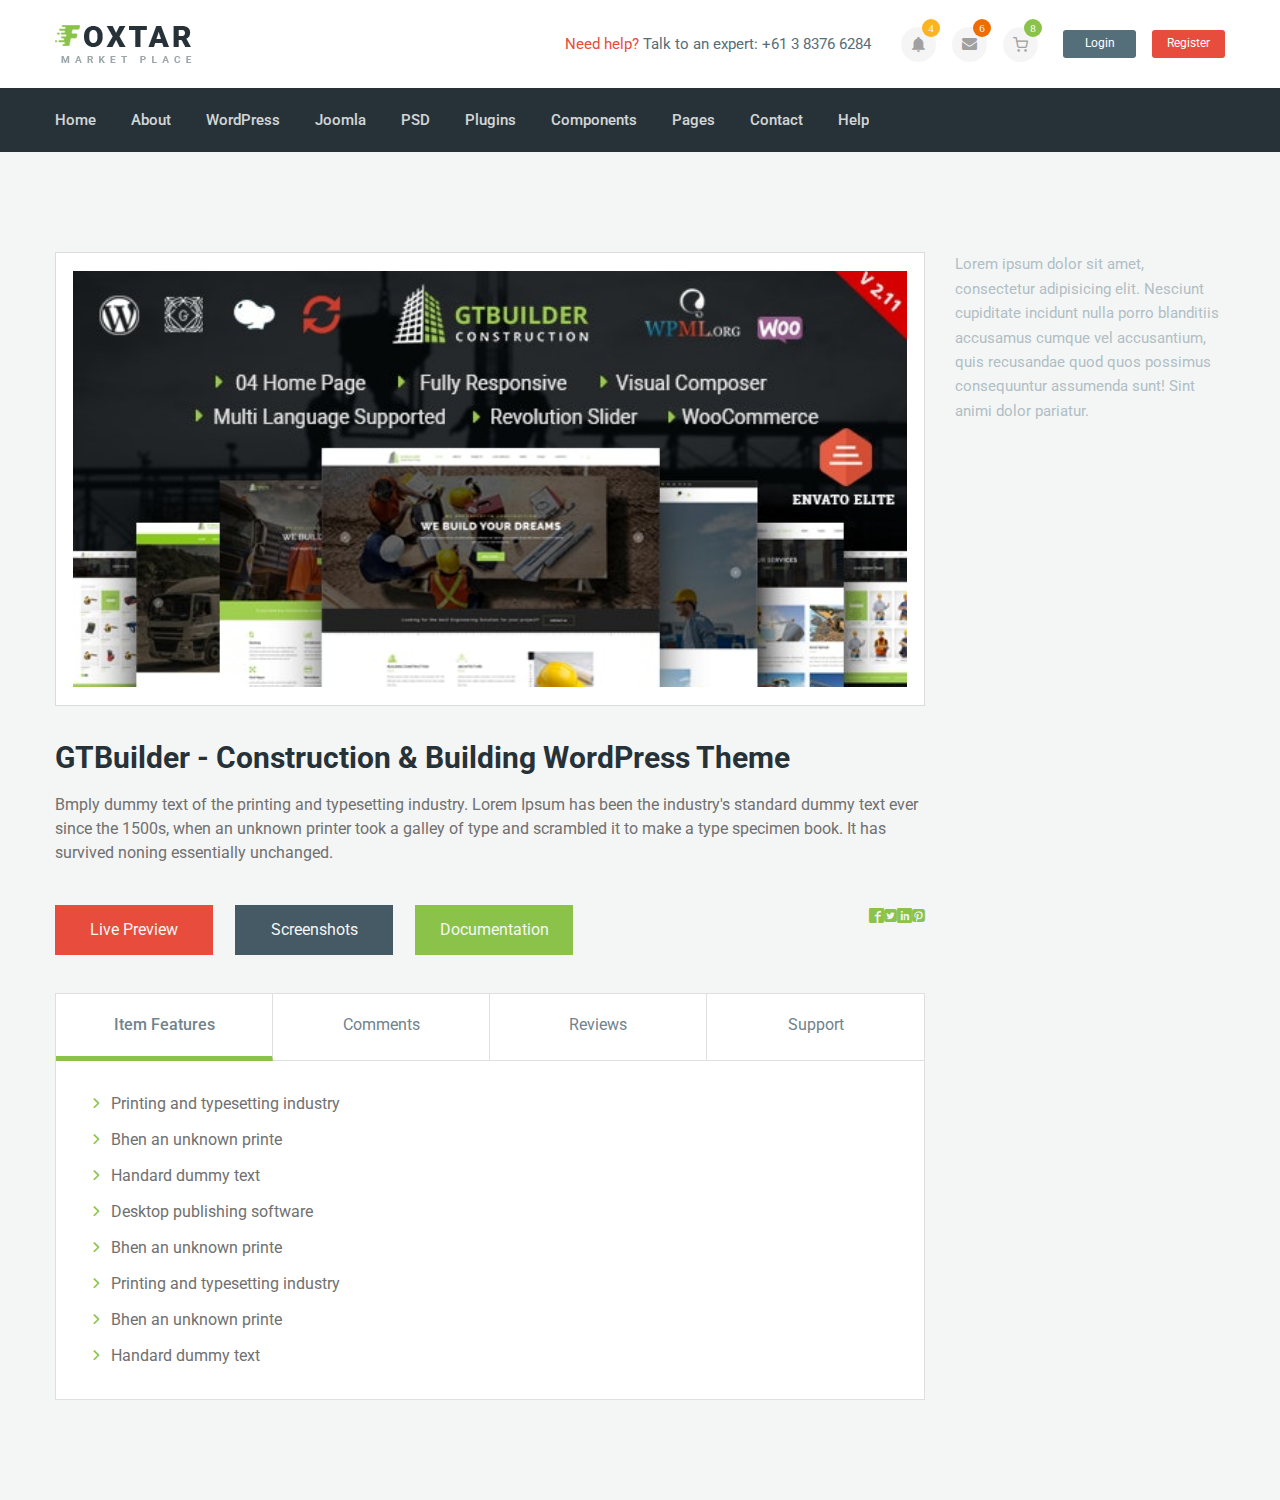
==== commit daf1142e: "tabs done" ====
--- a/product-details.html
+++ b/product-details.html
@@ -74,6 +74,39 @@
                                     <li><a href="#" class="icon-pinterest-square"></a></li>
                                 </ul>
                             </div>
+                            <div id="product-tabs">
+                                <ul class="product-tabs-headings">
+                                    <li><a href="#product-tab-1">Item Features</a></li>
+                                    <li><a href="#product-tab-2">Comments</a></li>
+                                    <li><a href="#product-tab-3">Reviews</a></li>
+                                    <li><a href="#product-tab-4">Support</a></li>
+                                </ul>
+                                <ul id="product-tab-1" class="product-tabs-description">
+                                    <li>Printing and typesetting industry</li>
+                                    <li>Bhen an unknown printe</li>
+                                    <li>Handard dummy text</li>
+                                    <li>Desktop publishing software</li>
+                                    <li>Bhen an unknown printe</li>
+                                    <li>Printing and typesetting industry</li>
+                                    <li>Bhen an unknown printe</li>
+                                    <li>Handard dummy text</li>
+                                </ul> 
+                                <ul id="product-tab-2" class="product-tabs-description">
+                                    <li>Lorem ipsum dolor sit amet consectetur adipisicing elit.</li>
+                                    <li>Exercitationem laborum cumque, voluptates commodi porro dolorem doloremque culpa aperiam ab hic fugiat.</li>
+                                    <li>Vitae neque odit laboriosam molestias corrupti quos similique tempora!</li>
+                                    <li>Provident vero soluta, hic atque consequatur voluptates eum nostrum earum quaerat eveniet fugiat corporis porro reprehenderit.</li>
+                                    <li>Ullam tempore doloremque porro molestias in nam eveniet ipsam culpa ea ipsa maxime quo id delectus sapiente ad sunt incidunt, neque provident ratione sed animi deleniti!</li>
+                                </ul>
+                                <ul id="product-tab-3" class="product-tabs-description">
+                                    <li>Magni deleniti, neque, odit impedit modi ut eius nihil, exercitationem minus quia tempore.  Id magnam, voluptas corporis sunt ratione vitae, ullam excepturi expedita culpa assumenda laboriosam nobis aliquid quia voluptatibus quasi alias, perferendis provident ad quaerat dolore.</li>
+                                    <li>Facilis odio ipsum inventore dignissimos magnam voluptas commodi iusto minus eligendi tempore tenetur veniam molestiae pariatur error ratione nisi ex quae, architecto, iure repudiandae mollitia voluptatum aliquam nihil? Velit, accusamus fuga totam sint harum quidem eligendi illum exercitationem ipsum numquam. Praesentium corrupti aspernatur dolorem eveniet officiis magni ad quaerat.</li>
+                                    <li>Est aperiam ratione placeat nobis temporibus eum minus, velit aliquam fugiat dolore aliquid quam, sunt debitis, eveniet quis! Laboriosam dignissimos hic explicabo consequatur asperiores rem nostrum, necessitatibus nihil obcaecati unde saepe maiores pariatur architecto labore, facere non similique debitis.</li>
+                                </ul>                                
+                                <div id="product-tab-4" class="product-tabs-description">
+                                    Lorem, ipsum dolor sit amet consectetur adipisicing elit. Sunt doloremque illum, excepturi minus quibusdam enim assumenda soluta dolore quisquam hic animi maiores earum, sit debitis fugiat rem nulla. Ipsam deserunt fugiat, nulla consequuntur aliquam illo quibusdam iusto architecto explicabo nihil, earum illum neque error, ut officia optio repudiandae repellat dignissimos autem mollitia aperiam. Ducimus a cum consectetur amet adipisci saepe ea quaerat quisquam, laboriosam, blanditiis quas minus corporis quidem asperiores! Similique aperiam aspernatur debitis vitae sapiente explicabo unde praesentium nulla dolore doloribus. Facere voluptatibus nostrum cum? Optio saepe architecto, delectus expedita enim, facilis et mollitia quasi aliquam esse nihil minus!
+                                </div> 
+                            </div> 
                         </div>
 
                         <div class="side-bar">
--- a/assets/main.min.css
+++ b/assets/main.min.css
@@ -1,3 +1,3 @@
-/*! normalize.css v3.0.3 | MIT License | github.com/necolas/normalize.css */html{font-family:sans-serif;-ms-text-size-adjust:100%;-webkit-text-size-adjust:100%}body{margin:0}article,aside,details,figcaption,figure,footer,header,hgroup,main,menu,nav,section,summary{display:block}audio,canvas,progress,video{display:inline-block;vertical-align:baseline}audio:not([controls]){display:none;height:0}[hidden],template{display:none}a{background-color:transparent}a:active,a:hover{outline:0}abbr[title]{border-bottom:1px dotted}b,strong{font-weight:bold}dfn{font-style:italic}h1{font-size:2em;margin:0.67em 0}mark{background:#ff0;color:#000}small{font-size:80%}sub,sup{font-size:75%;line-height:0;position:relative;vertical-align:baseline}sup{top:-0.5em}sub{bottom:-0.25em}img{border:0}svg:not(:root){overflow:hidden}figure{margin:1em 40px}hr{box-sizing:content-box;height:0}pre{overflow:auto}code,kbd,pre,samp{font-family:monospace, monospace;font-size:1em}button,input,optgroup,select,textarea{color:inherit;font:inherit;margin:0}button{overflow:visible}button,select{text-transform:none}button,html input[type="button"],input[type="reset"],input[type="submit"]{-webkit-appearance:button;cursor:pointer}button[disabled],html input[disabled]{cursor:default}button::-moz-focus-inner,input::-moz-focus-inner{border:0;padding:0}input{line-height:normal}input[type="checkbox"],input[type="radio"]{box-sizing:border-box;padding:0}input[type="number"]::-webkit-inner-spin-button,input[type="number"]::-webkit-outer-spin-button{height:auto}input[type="search"]{-webkit-appearance:textfield;box-sizing:content-box}input[type="search"]::-webkit-search-cancel-button,input[type="search"]::-webkit-search-decoration{-webkit-appearance:none}fieldset{border:1px solid #c0c0c0;margin:0 2px;padding:0.35em 0.625em 0.75em}legend{border:0;padding:0}textarea{overflow:auto}optgroup{font-weight:bold}table{border-collapse:collapse;border-spacing:0}td,th{padding:0}@font-face{font-family:'icomoon';src:url("../fonts/icomoon.eot?b5sv0m");src:url("../fonts/icomoon.eot?b5sv0m#iefix") format("embedded-opentype"),url("../fonts/icomoon.ttf?b5sv0m") format("truetype"),url("../fonts/icomoon.woff?b5sv0m") format("woff"),url("../fonts/icomoon.svg?b5sv0m#icomoon") format("svg");font-weight:normal;font-style:normal;font-display:block}[class^="icon-"],[class*=" icon-"]{font-family:'icomoon' !important;speak:none;font-style:normal;font-weight:normal;font-variant:normal;text-transform:none;line-height:1;-webkit-font-smoothing:antialiased;-moz-osx-font-smoothing:grayscale}.icon-attention:before{content:"\e901"}.icon-file:before{content:"\e903"}.icon-left-arrow:before{content:"\e904"}.icon-message:before{content:"\e905"}.icon-notification:before{content:"\e906"}.icon-play-button:before{content:"\e907"}.icon-prev-next:before{content:"\e908"}.icon-ring:before{content:"\e909"}.icon-sort-by-attributes-02:before{content:"\e90b"}.icon-sort-by-attributes:before{content:"\e90c"}.icon-visible-open:before{content:"\e90e"}.icon-shopping-cart:before{content:"\e90f"}.icon-grid:before{content:"\e911"}.icon-user:before{content:"\e900"}.icon-phone:before{content:"\e942"}.icon-location2:before{content:"\e948"}.icon-facebook2:before{content:"\ea91"}.icon-linkedin:before{content:"\eac9"}.icon-search:before{content:"\e986"}.icon-star-full:before{content:"\e9d9"}.icon-asterisk:before{content:"\e913"}.icon-th-list:before{content:"\e912"}.icon-paper-plane:before{content:"\e910"}.icon-pinterest-square:before{content:"\e902"}.icon-youtube-square:before{content:"\e90a"}.icon-twitter-square:before{content:"\e90d"}.icon-edit:before{content:"\e914"}.icon-pencil-square-o:before{content:"\e914"}.icon-user1:before{content:"\e916"}.icon-lock:before{content:"\e915"}.notification-list,#nav,.contact-list,.list-footer-link,.product-details-content .row .content .row .social-link-list{margin:0;padding:0;list-style:none}.clearfix:after{content:'';display:block;clear:both}#nav li a,.btn{transition:all 0.3s ease-in-out}.ellipsis{white-space:nowrap;text-overflow:ellipsis;overflow:hidden}html{box-sizing:border-box}*,*:before,*:after{box-sizing:inherit}*{max-height:1000000px}h1,.h1,h2,.h2,h3,.h3,h4,.h4,h5,.h5,h6,.h6,.h{font-family:inherit;font-weight:700;margin:0 0 0.5em;color:#263238}h1,.h1{font-size:48px}h2,.h2{font-size:36px}h3,.h3{font-size:22px}h4,.h4{font-size:18px}h5,.h5{font-size:14px}h6,.h6{font-size:12px}p{margin:0 0 10px}a{transition:opacity .3s ease-in-out,visibility .3s ease-in-out,color .3s ease-in-out,background-color .3s ease-in-out;text-decoration:none;color:#8bc34a}a:hover,a:focus{text-decoration:none}body{color:#b0bec5;background:#fff;font:15px/1.625 "Roboto","Arial","Helvetica Neue","Helvetica",sans-serif;min-width:320px;-webkit-font-smoothing:antialiased;-moz-osx-font-smoothing:grayscale}section{padding:25px 0}@media (min-width: 768px){section{padding:50px 0}}@media (min-width: 1024px){section{padding:100px 0}}img{max-width:100%;height:auto;vertical-align:top}.gm-style img{max-width:none}form,fieldset{margin:0;padding:0;border-style:none}input[type='text'],input[type='tel'],input[type='email'],input[type='search'],input[type='password'],textarea{-webkit-appearance:none;-webkit-border-radius:0;box-sizing:border-box;border:1px solid #fff;padding:4px 10px}input[type='text']:focus,input[type='tel']:focus,input[type='email']:focus,input[type='search']:focus,input[type='password']:focus,textarea:focus{border-color:#fff}input[type='text']::-webkit-input-placeholder,input[type='tel']::-webkit-input-placeholder,input[type='email']::-webkit-input-placeholder,input[type='search']::-webkit-input-placeholder,input[type='password']::-webkit-input-placeholder,textarea::-webkit-input-placeholder{color:#ccc;font-size:15px}input[type='text']::-moz-placeholder,input[type='tel']::-moz-placeholder,input[type='email']::-moz-placeholder,input[type='search']::-moz-placeholder,input[type='password']::-moz-placeholder,textarea::-moz-placeholder{opacity:1;color:#ccc;font-size:15px}input[type='text']:-moz-placeholder,input[type='tel']:-moz-placeholder,input[type='email']:-moz-placeholder,input[type='search']:-moz-placeholder,input[type='password']:-moz-placeholder,textarea:-moz-placeholder{color:#ccc;font-size:15px}input[type='text']:-ms-input-placeholder,input[type='tel']:-ms-input-placeholder,input[type='email']:-ms-input-placeholder,input[type='search']:-ms-input-placeholder,input[type='password']:-ms-input-placeholder,textarea:-ms-input-placeholder{color:#ccc;font-size:15px}input[type='text'].placeholder,input[type='tel'].placeholder,input[type='email'].placeholder,input[type='search'].placeholder,input[type='password'].placeholder,textarea.placeholder{color:#ccc;font-size:15px}select{-webkit-border-radius:0}textarea{resize:vertical;vertical-align:top}button,input[type='button'],input[type='reset'],input[type='file'],input[type='submit']{-webkit-appearance:none;-webkit-border-radius:0;cursor:pointer}.header-top{padding:25px 0}.header-top .container{display:flex;justify-content:space-between;align-items:center}@media (max-width: 480px){.header-top .container{flex-direction:column}}.header-top__content{display:flex;align-items:center}@media (max-width: 480px){.header-top__content{flex-direction:column}}.logo{display:block;max-width:140px;width:100%;margin:0 10px 0 0}@media (max-width: 480px){.logo{margin:0 0 20px}}.need-help-link{display:inline-block;vertical-align:middle;color:#546e7a;transition:all 0.3s;margin:0 30px 0 0}@media (max-width: 1024px){.need-help-link{display:none}}.need-help-link:hover{transform:scale(1.1)}.need-help-link span{color:#e74c3c}.need-help-link span:hover{color:#000}.notification-list{display:flex;justify-content:start;margin:0 25px 0 0}@media (max-width: 768px){.notification-list{margin:0 10px 0 0}}@media (max-width: 480px){.notification-list{margin:0 0 15px}}.notification-list li{margin:0 16px 0 0}.notification-list li:last-child{margin:0}.notification-list a{display:flex;justify-content:center;align-items:center;position:relative;width:35px;height:35px;background-color:#f5f5f5;border-radius:50%;color:#a0a0a0}.notification-list a:after{position:absolute;content:attr(title);top:-8px;right:-4px;width:18px;height:18px;border-radius:50%;background-color:#fcb322;text-align:center;font-size:11px;line-height:18px;color:#fff}.notification-list a.icon-message:after{background-color:#ef6c00}.notification-list a.icon-shopping-cart:after{background-color:#8bc34a}.header-top__button{display:flex;justify-content:space-between}.header-bottom{background-color:#263238;padding:20px 0}@media (max-width: 767px){.header-bottom{border:1px solid #000;padding:0}}#nav{display:flex;flex-wrap:wrap}@media (max-width: 1024px){#nav{justify-content:center}}@media (max-width: 767px){#nav{flex-direction:column;align-items:center;padding:30px}}#nav li{margin:0 35px 0 0;font-weight:500}@media (max-width: 1024px){#nav li{margin:0 15px 0 0}}@media (max-width: 767px){#nav li{margin:0 0 10px}}#nav li:last-child{margin:0}#nav li a{color:#fff;opacity:0.8}#nav li a:hover{opacity:1}.nav-opener{width:35px;height:35px;position:absolute;z-index:9999;top:15px;right:15px}@media (min-width: 768px){.nav-opener{display:none}}.nav-opener:before,.nav-opener:after,.nav-opener span{background:#000;position:absolute;top:18px;left:0;right:0;height:5px;transition:all .2s linear}.nav-opener:before,.nav-opener:after{content:'';top:7px}.nav-opener:after{top:29px}.nav-active .nav-opener:before,.nav-active .nav-opener:after{transform:rotate(45deg);top:50%;left:5px;right:5px}.nav-active .nav-opener:after{transform:rotate(-45deg)}.nav-active .nav-opener span{opacity:0}.nav-active{overflow:hidden}@media (max-width: 767px){.nav-active .nav-opener:before,.nav-active .nav-opener:after{background-color:#fff}}.nav-drop{transition:opacity .3s ease-in-out,visibility .3s ease-in-out}@media (max-width: 767px){.nav-drop{opacity:0;visibility:hidden;overflow:hidden;position:fixed;top:0;left:0;right:0;bottom:0;z-index:999;color:white;background:#263238}}.nav-active .nav-drop{opacity:1;visibility:visible}.resize-active .nav-drop{transition:none !important}#footer{background-color:#263238}.footer-top{padding:110px 0 95px;border-bottom:1px solid #2f3b41}.footer-top .row{display:flex;justify-content:space-between;flex-wrap:wrap;margin:0 -40px}.footer-top .col{width:25%;padding:0 40px}.footer-top h3{color:#fff;font-size:22px;font-weight:400;position:relative;padding:0 0 25px;margin:0 0 30px}.footer-top h3:after{position:absolute;content:' ';bottom:0;left:0;background-color:#8bc34a;width:55px;height:4px}.footer-top .contact-list{margin:30px 0 0}.contact-list li{position:relative;padding:0 0 0 30px;font-size:14px;color:#fff;margin:0 0 20px}.contact-list li:last-child{margin:0}.contact-list li i{position:absolute;top:5px;left:0;color:#8bc34a;font-size:16px}.contact-list li a{color:#fff}.contact-list li address{font-style:normal}.list-footer-link li{position:relative;padding:0 0 0 22px}.list-footer-link li:before{content:"\e904";font-family:'icomoon';position:absolute;top:5px;left:0;color:#8bc34a;transform:rotate(180deg);font-size:10px}.list-footer-link li a{color:#b7c3c7}.list-footer-link li a:hover{color:#7e939a}html,body{height:100%;min-height:100vh}#wrapper{position:relative;height:100%;display:flex;justify-content:space-between;flex-direction:column}.container{max-width:1190px;padding:0 10px;margin:0 auto;width:100%}.btn{color:#fff;background-color:#8bc34a;padding:4px 10px;font-size:16px;outline:none;border:none}.btn.btn-register{background-color:#e74c3c;border-radius:3px;width:73px;font-size:12px}.btn.btn-register:hover{background-color:#f29f97}.btn.btn-login{background-color:#546e7a;border-radius:3px;width:73px;font-size:12px;margin:0 16px 0 0}.btn.btn-login:hover{background-color:#87a1ad}.section .row{display:flex}.section .side-bar{width:calc(25% - 25px);margin:0 0 0 25px}.section .content{width:75%}.product-details-content{background-color:#f4f6f5}.product-details-content .row{display:flex;justify-content:space-between;flex-wrap:wrap}@media (max-width: 1200px){.product-details-content .row{display:block}}.product-details-content .row .content{width:74.36%}.product-details-content .row .content .product-img-outer{padding:2%;background-color:white;border:1px solid #dcdcdc;margin-bottom:32px}.product-details-content .row .content .product-img{padding:25%;background-size:cover;background-position:50% 50%;background-repeat:no-repeat}.product-details-content .row .content h2{font-size:30px;line-height:1.33}.product-details-content .row .content p{font-size:16px;line-height:1.5;color:#707070;margin-bottom:40px}.product-details-content .row .content .row{display:flex;margin-bottom:38px}.product-details-content .row .content .row .buttons-outer{width:74%}.product-details-content .row .content .row .buttons-outer button{color:#f4f6f5;font-size:16px;max-width:158px;width:100%;padding:1.92%;margin-right:18px;outline:none;border:none}.product-details-content .row .content .row .buttons-outer .red{background-color:#e74c3c}.product-details-content .row .content .row .buttons-outer .gray{background-color:#455a64}.product-details-content .row .content .row .buttons-outer .green{background-color:#8bc34a}.product-details-content .row .content .row .social-link-list{display:flex}.product-details-content .row .side-bar{width:23.08%;margin-left:10px}
+/*! normalize.css v3.0.3 | MIT License | github.com/necolas/normalize.css */html{font-family:sans-serif;-ms-text-size-adjust:100%;-webkit-text-size-adjust:100%}body{margin:0}article,aside,details,figcaption,figure,footer,header,hgroup,main,menu,nav,section,summary{display:block}audio,canvas,progress,video{display:inline-block;vertical-align:baseline}audio:not([controls]){display:none;height:0}[hidden],template{display:none}a{background-color:transparent}a:active,a:hover{outline:0}abbr[title]{border-bottom:1px dotted}b,strong{font-weight:bold}dfn{font-style:italic}h1{font-size:2em;margin:0.67em 0}mark{background:#ff0;color:#000}small{font-size:80%}sub,sup{font-size:75%;line-height:0;position:relative;vertical-align:baseline}sup{top:-0.5em}sub{bottom:-0.25em}img{border:0}svg:not(:root){overflow:hidden}figure{margin:1em 40px}hr{box-sizing:content-box;height:0}pre{overflow:auto}code,kbd,pre,samp{font-family:monospace, monospace;font-size:1em}button,input,optgroup,select,textarea{color:inherit;font:inherit;margin:0}button{overflow:visible}button,select{text-transform:none}button,html input[type="button"],input[type="reset"],input[type="submit"]{-webkit-appearance:button;cursor:pointer}button[disabled],html input[disabled]{cursor:default}button::-moz-focus-inner,input::-moz-focus-inner{border:0;padding:0}input{line-height:normal}input[type="checkbox"],input[type="radio"]{box-sizing:border-box;padding:0}input[type="number"]::-webkit-inner-spin-button,input[type="number"]::-webkit-outer-spin-button{height:auto}input[type="search"]{-webkit-appearance:textfield;box-sizing:content-box}input[type="search"]::-webkit-search-cancel-button,input[type="search"]::-webkit-search-decoration{-webkit-appearance:none}fieldset{border:1px solid #c0c0c0;margin:0 2px;padding:0.35em 0.625em 0.75em}legend{border:0;padding:0}textarea{overflow:auto}optgroup{font-weight:bold}table{border-collapse:collapse;border-spacing:0}td,th{padding:0}@font-face{font-family:'icomoon';src:url("../fonts/icomoon.eot?b5sv0m");src:url("../fonts/icomoon.eot?b5sv0m#iefix") format("embedded-opentype"),url("../fonts/icomoon.ttf?b5sv0m") format("truetype"),url("../fonts/icomoon.woff?b5sv0m") format("woff"),url("../fonts/icomoon.svg?b5sv0m#icomoon") format("svg");font-weight:normal;font-style:normal;font-display:block}[class^="icon-"],[class*=" icon-"]{font-family:'icomoon' !important;speak:none;font-style:normal;font-weight:normal;font-variant:normal;text-transform:none;line-height:1;-webkit-font-smoothing:antialiased;-moz-osx-font-smoothing:grayscale}.icon-attention:before{content:"\e901"}.icon-file:before{content:"\e903"}.icon-left-arrow:before{content:"\e904"}.icon-message:before{content:"\e905"}.icon-notification:before{content:"\e906"}.icon-play-button:before{content:"\e907"}.icon-prev-next:before{content:"\e908"}.icon-ring:before{content:"\e909"}.icon-sort-by-attributes-02:before{content:"\e90b"}.icon-sort-by-attributes:before{content:"\e90c"}.icon-visible-open:before{content:"\e90e"}.icon-shopping-cart:before{content:"\e90f"}.icon-grid:before{content:"\e911"}.icon-user:before{content:"\e900"}.icon-phone:before{content:"\e942"}.icon-location2:before{content:"\e948"}.icon-facebook2:before{content:"\ea91"}.icon-linkedin:before{content:"\eac9"}.icon-search:before{content:"\e986"}.icon-star-full:before{content:"\e9d9"}.icon-asterisk:before{content:"\e913"}.icon-th-list:before{content:"\e912"}.icon-paper-plane:before{content:"\e910"}.icon-pinterest-square:before{content:"\e902"}.icon-youtube-square:before{content:"\e90a"}.icon-twitter-square:before{content:"\e90d"}.icon-edit:before{content:"\e914"}.icon-pencil-square-o:before{content:"\e914"}.icon-user1:before{content:"\e916"}.icon-lock:before{content:"\e915"}.notification-list,#nav,.contact-list,.list-footer-link,.product-details-content .row .content .row .social-link-list,.product-details-content .row .content #product-tabs ul{margin:0;padding:0;list-style:none}.clearfix:after{content:'';display:block;clear:both}#nav li a,.btn{transition:all 0.3s ease-in-out}.ellipsis{white-space:nowrap;text-overflow:ellipsis;overflow:hidden}html{box-sizing:border-box}*,*:before,*:after{box-sizing:inherit}*{max-height:1000000px}h1,.h1,h2,.h2,h3,.h3,h4,.h4,h5,.h5,h6,.h6,.h{font-family:inherit;font-weight:700;margin:0 0 0.5em;color:#263238}h1,.h1{font-size:48px}h2,.h2{font-size:36px}h3,.h3{font-size:22px}h4,.h4{font-size:18px}h5,.h5{font-size:14px}h6,.h6{font-size:12px}p{margin:0 0 10px}a{transition:opacity .3s ease-in-out,visibility .3s ease-in-out,color .3s ease-in-out,background-color .3s ease-in-out;text-decoration:none;color:#8bc34a}a:hover,a:focus{text-decoration:none}body{color:#b0bec5;background:#fff;font:15px/1.625 "Roboto","Arial","Helvetica Neue","Helvetica",sans-serif;min-width:320px;-webkit-font-smoothing:antialiased;-moz-osx-font-smoothing:grayscale}section{padding:25px 0}@media (min-width: 768px){section{padding:50px 0}}@media (min-width: 1024px){section{padding:100px 0}}img{max-width:100%;height:auto;vertical-align:top}.gm-style img{max-width:none}form,fieldset{margin:0;padding:0;border-style:none}input[type='text'],input[type='tel'],input[type='email'],input[type='search'],input[type='password'],textarea{-webkit-appearance:none;-webkit-border-radius:0;box-sizing:border-box;border:1px solid #fff;padding:4px 10px}input[type='text']:focus,input[type='tel']:focus,input[type='email']:focus,input[type='search']:focus,input[type='password']:focus,textarea:focus{border-color:#fff}input[type='text']::-webkit-input-placeholder,input[type='tel']::-webkit-input-placeholder,input[type='email']::-webkit-input-placeholder,input[type='search']::-webkit-input-placeholder,input[type='password']::-webkit-input-placeholder,textarea::-webkit-input-placeholder{color:#ccc;font-size:15px}input[type='text']::-moz-placeholder,input[type='tel']::-moz-placeholder,input[type='email']::-moz-placeholder,input[type='search']::-moz-placeholder,input[type='password']::-moz-placeholder,textarea::-moz-placeholder{opacity:1;color:#ccc;font-size:15px}input[type='text']:-moz-placeholder,input[type='tel']:-moz-placeholder,input[type='email']:-moz-placeholder,input[type='search']:-moz-placeholder,input[type='password']:-moz-placeholder,textarea:-moz-placeholder{color:#ccc;font-size:15px}input[type='text']:-ms-input-placeholder,input[type='tel']:-ms-input-placeholder,input[type='email']:-ms-input-placeholder,input[type='search']:-ms-input-placeholder,input[type='password']:-ms-input-placeholder,textarea:-ms-input-placeholder{color:#ccc;font-size:15px}input[type='text'].placeholder,input[type='tel'].placeholder,input[type='email'].placeholder,input[type='search'].placeholder,input[type='password'].placeholder,textarea.placeholder{color:#ccc;font-size:15px}select{-webkit-border-radius:0}textarea{resize:vertical;vertical-align:top}button,input[type='button'],input[type='reset'],input[type='file'],input[type='submit']{-webkit-appearance:none;-webkit-border-radius:0;cursor:pointer}.header-top{padding:25px 0}.header-top .container{display:flex;justify-content:space-between;align-items:center}@media (max-width: 480px){.header-top .container{flex-direction:column}}.header-top__content{display:flex;align-items:center}@media (max-width: 480px){.header-top__content{flex-direction:column}}.logo{display:block;max-width:140px;width:100%;margin:0 10px 0 0}@media (max-width: 480px){.logo{margin:0 0 20px}}.need-help-link{display:inline-block;vertical-align:middle;color:#546e7a;transition:all 0.3s;margin:0 30px 0 0}@media (max-width: 1024px){.need-help-link{display:none}}.need-help-link:hover{transform:scale(1.1)}.need-help-link span{color:#e74c3c}.need-help-link span:hover{color:#000}.notification-list{display:flex;justify-content:start;margin:0 25px 0 0}@media (max-width: 768px){.notification-list{margin:0 10px 0 0}}@media (max-width: 480px){.notification-list{margin:0 0 15px}}.notification-list li{margin:0 16px 0 0}.notification-list li:last-child{margin:0}.notification-list a{display:flex;justify-content:center;align-items:center;position:relative;width:35px;height:35px;background-color:#f5f5f5;border-radius:50%;color:#a0a0a0}.notification-list a:after{position:absolute;content:attr(title);top:-8px;right:-4px;width:18px;height:18px;border-radius:50%;background-color:#fcb322;text-align:center;font-size:11px;line-height:18px;color:#fff}.notification-list a.icon-message:after{background-color:#ef6c00}.notification-list a.icon-shopping-cart:after{background-color:#8bc34a}.header-top__button{display:flex;justify-content:space-between}.header-bottom{background-color:#263238;padding:20px 0}@media (max-width: 767px){.header-bottom{border:1px solid #000;padding:0}}#nav{display:flex;flex-wrap:wrap}@media (max-width: 1024px){#nav{justify-content:center}}@media (max-width: 767px){#nav{flex-direction:column;align-items:center;padding:30px}}#nav li{margin:0 35px 0 0;font-weight:500}@media (max-width: 1024px){#nav li{margin:0 15px 0 0}}@media (max-width: 767px){#nav li{margin:0 0 10px}}#nav li:last-child{margin:0}#nav li a{color:#fff;opacity:0.8}#nav li a:hover{opacity:1}.nav-opener{width:35px;height:35px;position:absolute;z-index:9999;top:15px;right:15px}@media (min-width: 768px){.nav-opener{display:none}}.nav-opener:before,.nav-opener:after,.nav-opener span{background:#000;position:absolute;top:18px;left:0;right:0;height:5px;transition:all .2s linear}.nav-opener:before,.nav-opener:after{content:'';top:7px}.nav-opener:after{top:29px}.nav-active .nav-opener:before,.nav-active .nav-opener:after{transform:rotate(45deg);top:50%;left:5px;right:5px}.nav-active .nav-opener:after{transform:rotate(-45deg)}.nav-active .nav-opener span{opacity:0}.nav-active{overflow:hidden}@media (max-width: 767px){.nav-active .nav-opener:before,.nav-active .nav-opener:after{background-color:#fff}}.nav-drop{transition:opacity .3s ease-in-out,visibility .3s ease-in-out}@media (max-width: 767px){.nav-drop{opacity:0;visibility:hidden;overflow:hidden;position:fixed;top:0;left:0;right:0;bottom:0;z-index:999;color:white;background:#263238}}.nav-active .nav-drop{opacity:1;visibility:visible}.resize-active .nav-drop{transition:none !important}#footer{background-color:#263238}.footer-top{padding:110px 0 95px;border-bottom:1px solid #2f3b41}.footer-top .row{display:flex;justify-content:space-between;flex-wrap:wrap;margin:0 -40px}.footer-top .col{width:25%;padding:0 40px}.footer-top h3{color:#fff;font-size:22px;font-weight:400;position:relative;padding:0 0 25px;margin:0 0 30px}.footer-top h3:after{position:absolute;content:' ';bottom:0;left:0;background-color:#8bc34a;width:55px;height:4px}.footer-top .contact-list{margin:30px 0 0}.contact-list li{position:relative;padding:0 0 0 30px;font-size:14px;color:#fff;margin:0 0 20px}.contact-list li:last-child{margin:0}.contact-list li i{position:absolute;top:5px;left:0;color:#8bc34a;font-size:16px}.contact-list li a{color:#fff}.contact-list li address{font-style:normal}.list-footer-link li{position:relative;padding:0 0 0 22px}.list-footer-link li:before{content:"\e904";font-family:'icomoon';position:absolute;top:5px;left:0;color:#8bc34a;transform:rotate(180deg);font-size:10px}.list-footer-link li a{color:#b7c3c7}.list-footer-link li a:hover{color:#7e939a}html,body{height:100%;min-height:100vh}#wrapper{position:relative;height:100%;display:flex;justify-content:space-between;flex-direction:column}.container{max-width:1190px;padding:0 10px;margin:0 auto;width:100%}.btn{color:#fff;background-color:#8bc34a;padding:4px 10px;font-size:16px;outline:none;border:none}.btn.btn-register{background-color:#e74c3c;border-radius:3px;width:73px;font-size:12px}.btn.btn-register:hover{background-color:#f29f97}.btn.btn-login{background-color:#546e7a;border-radius:3px;width:73px;font-size:12px;margin:0 16px 0 0}.btn.btn-login:hover{background-color:#87a1ad}.section .row{display:flex}.section .side-bar{width:calc(25% - 25px);margin:0 0 0 25px}.section .content{width:75%}.product-details-content{background-color:#f4f6f5}.product-details-content .row{display:flex;justify-content:space-between;flex-wrap:wrap}@media (max-width: 1200px){.product-details-content .row{display:block}}.product-details-content .row .content{width:74.36%}.product-details-content .row .content .product-img-outer{padding:2%;background-color:white;border:1px solid #dcdcdc;margin-bottom:32px}.product-details-content .row .content .product-img{padding:25%;background-size:cover;background-position:50% 50%;background-repeat:no-repeat}.product-details-content .row .content h2{font-size:30px;line-height:1.33}.product-details-content .row .content p{font-size:16px;line-height:1.5;color:#707070;margin-bottom:40px}.product-details-content .row .content .row{display:flex;margin-bottom:38px}.product-details-content .row .content .row .buttons-outer{width:74%}.product-details-content .row .content .row .buttons-outer button{color:#f4f6f5;font-size:16px;max-width:158px;width:100%;padding:1.92%;margin-right:18px;outline:none;border:none}.product-details-content .row .content .row .buttons-outer .red{background-color:#e74c3c}.product-details-content .row .content .row .buttons-outer .gray{background-color:#455a64}.product-details-content .row .content .row .buttons-outer .green{background-color:#8bc34a}.product-details-content .row .content .row .social-link-list{display:flex}.product-details-content .row .content #product-tabs{background-color:#fff;border:1px solid #dfdfdf}.product-details-content .row .content #product-tabs .product-tabs-headings{display:flex}.product-details-content .row .content #product-tabs .product-tabs-headings li{width:25%;text-align:center;border-bottom:1px solid #dfdfdf;border-right:1px solid #dfdfdf;font-size:16px}.product-details-content .row .content #product-tabs .product-tabs-headings li:last-child{border-right:none}.product-details-content .row .content #product-tabs .product-tabs-headings li a{display:block;color:#70838d;outline:none;padding:18px 10px}.product-details-content .row .content #product-tabs .product-tabs-headings .ui-tabs-active{font-weight:500;border-bottom:5px solid #8bc34a}.product-details-content .row .content #product-tabs .product-tabs-headings .ui-state-focus{outline:none}.product-details-content .row .content #product-tabs .product-tabs-description{font-size:16px;line-height:2.25;color:#707070;padding:25px 35px}.product-details-content .row .content #product-tabs .product-tabs-description li{position:relative;padding-left:20px}.product-details-content .row .content #product-tabs .product-tabs-description li:before{content:"\e904";font-family:'icomoon';position:absolute;top:5px;left:0;color:#8bc34a;transform:rotate(180deg);font-size:10px}.product-details-content .row .side-bar{width:23.08%;margin-left:10px}
 
 /*# sourceMappingURL=main.min.css.map */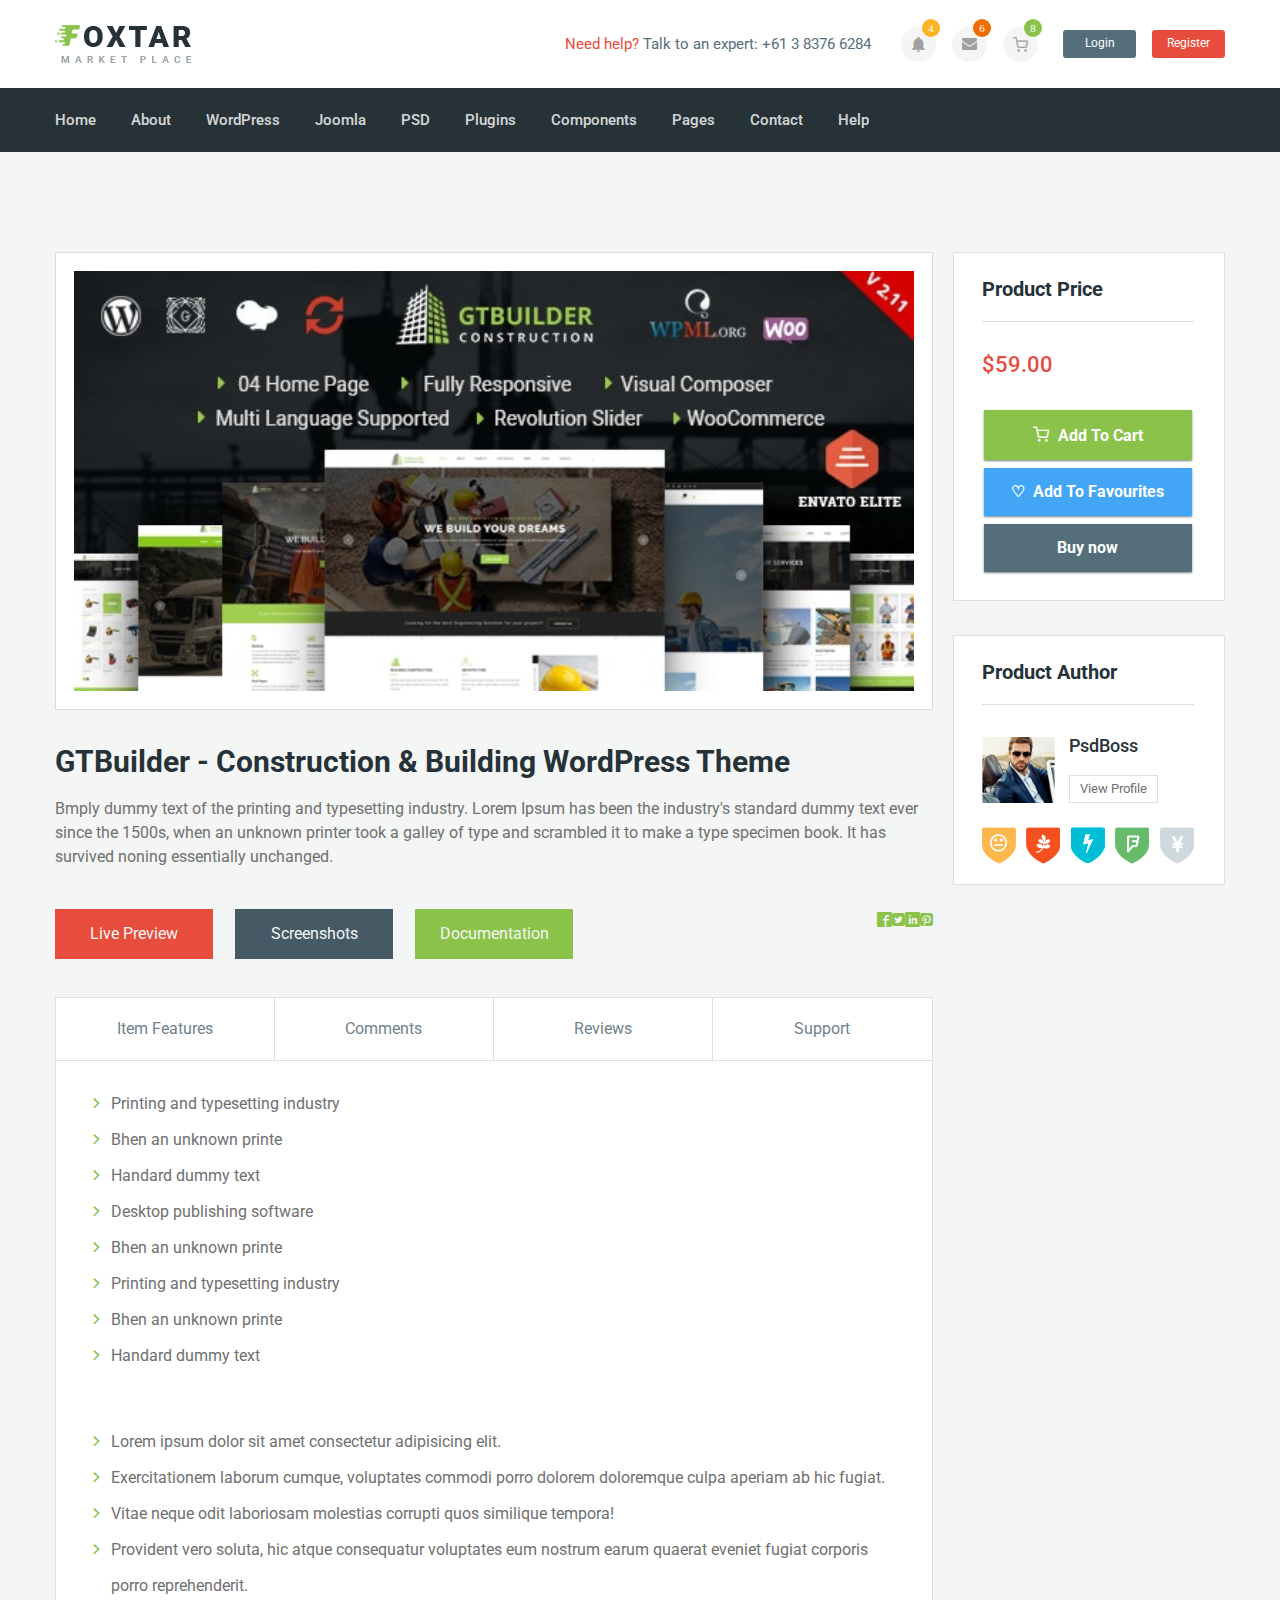
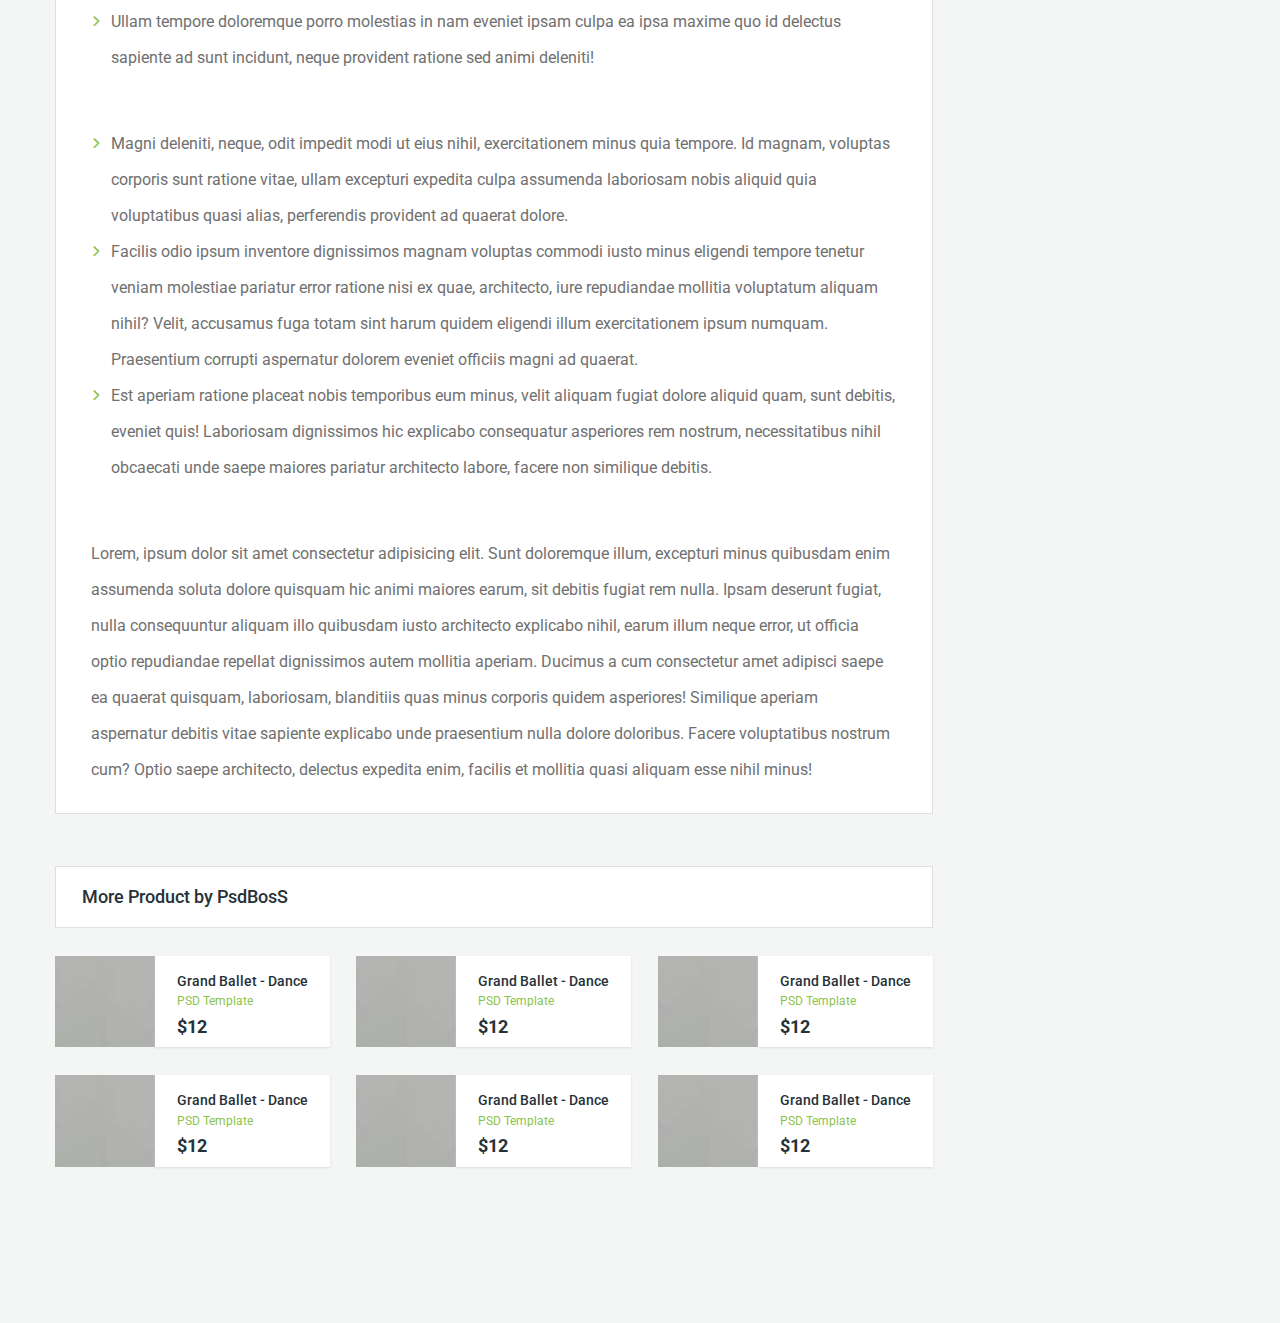
==== commit 4f42e21b: "side-bar" ====
--- a/product-details.html
+++ b/product-details.html
@@ -107,10 +107,85 @@
                                     Lorem, ipsum dolor sit amet consectetur adipisicing elit. Sunt doloremque illum, excepturi minus quibusdam enim assumenda soluta dolore quisquam hic animi maiores earum, sit debitis fugiat rem nulla. Ipsam deserunt fugiat, nulla consequuntur aliquam illo quibusdam iusto architecto explicabo nihil, earum illum neque error, ut officia optio repudiandae repellat dignissimos autem mollitia aperiam. Ducimus a cum consectetur amet adipisci saepe ea quaerat quisquam, laboriosam, blanditiis quas minus corporis quidem asperiores! Similique aperiam aspernatur debitis vitae sapiente explicabo unde praesentium nulla dolore doloribus. Facere voluptatibus nostrum cum? Optio saepe architecto, delectus expedita enim, facilis et mollitia quasi aliquam esse nihil minus!
                                 </div> 
                             </div> 
+                            <div class="more-product">
+                                <div class="more-product__title">More Product by PsdBosS</div>
+                                <div class="row">
+                                    <div class="col more-product__item">
+                                        <div class="more-product__item__img" style="background-image: url(images/bg-search.png);"></div>
+                                        <div class="more-product__item__description">
+                                            <div class="title">Grand Ballet - Dance</div>
+                                            <div class="category">PSD Template</div>
+                                            <div class="price">$12</div>
+                                        </div>
+                                    </div>
+                                    <div class="col more-product__item">
+                                        <div class="more-product__item__img" style="background-image: url(images/bg-search.png);"></div>
+                                        <div class="more-product__item__description">
+                                            <div class="title">Grand Ballet - Dance</div>
+                                            <div class="category">PSD Template</div>
+                                            <div class="price">$12</div>
+                                        </div>
+                                    </div>
+                                    <div class="col more-product__item">
+                                        <div class="more-product__item__img" style="background-image: url(images/bg-search.png);"></div>
+                                        <div class="more-product__item__description">
+                                            <div class="title">Grand Ballet - Dance</div>
+                                            <div class="category">PSD Template</div>
+                                            <div class="price">$12</div>
+                                        </div>
+                                    </div>
+                                    <div class="col more-product__item">
+                                        <div class="more-product__item__img" style="background-image: url(images/bg-search.png);"></div>
+                                        <div class="more-product__item__description">
+                                            <div class="title">Grand Ballet - Dance</div>
+                                            <div class="category">PSD Template</div>
+                                            <div class="price">$12</div>
+                                        </div>
+                                    </div>
+                                    <div class="col more-product__item">
+                                        <div class="more-product__item__img" style="background-image: url(images/bg-search.png);"></div>
+                                        <div class="more-product__item__description">
+                                            <div class="title">Grand Ballet - Dance</div>
+                                            <div class="category">PSD Template</div>
+                                            <div class="price">$12</div>
+                                        </div>
+                                    </div>
+                                    <div class="col more-product__item">
+                                        <div class="more-product__item__img" style="background-image: url(images/bg-search.png);"></div>
+                                        <div class="more-product__item__description">
+                                            <div class="title">Grand Ballet - Dance</div>
+                                            <div class="category">PSD Template</div>
+                                            <div class="price">$12</div>
+                                        </div>
+                                    </div>
+                                </div>
+                            </div>
                         </div>
-
                         <div class="side-bar">
-                            Lorem ipsum dolor sit amet, consectetur adipisicing elit. Nesciunt cupiditate incidunt nulla porro blanditiis accusamus cumque vel accusantium, quis recusandae quod quos possimus consequuntur assumenda sunt! Sint animi dolor pariatur.
+                            <div class="product-price side-bar__item">
+                                <h3>Product Price </h3>
+                                <div class="price">$59.00</div>
+                                <button class="cart"><i class="icon-shopping-cart"></i>Add To Cart</button>
+                                <button class="favourites"><span>&#9825</span>Add To Favourites</button>
+                                <button class="buy-now">Buy now</button>
+                            </div>
+                            <div class="product-author side-bar__item">
+                                <h3>Product Author</h3>
+                                <div class="product-author__outer">
+                                    <div class="product-author__img" style="background-image: url(images/user.jpg);"></div>   
+                                    <div class="product-author__info">
+                                        <div class="name">PsdBoss</div>
+                                        <button class="view-profile">View Profile</button>
+                                    </div>
+                                </div>
+                                <ul class="icons-list">
+                                    <li><img src="images/logo-02.png" alt=""></li>
+                                    <li><img src="images/logo-03.png" alt=""></li>
+                                    <li><img src="images/logo-04.png" alt=""></li>
+                                    <li><img src="images/logo-05.png" alt=""></li>
+                                    <li><img src="images/logo-06.png" alt=""></li>
+                                </ul>
+                            </div>
                         </div>
                     </div>
                 </div>
--- a/assets/main.min.css
+++ b/assets/main.min.css
@@ -1,3 +1,3 @@
-/*! normalize.css v3.0.3 | MIT License | github.com/necolas/normalize.css */html{font-family:sans-serif;-ms-text-size-adjust:100%;-webkit-text-size-adjust:100%}body{margin:0}article,aside,details,figcaption,figure,footer,header,hgroup,main,menu,nav,section,summary{display:block}audio,canvas,progress,video{display:inline-block;vertical-align:baseline}audio:not([controls]){display:none;height:0}[hidden],template{display:none}a{background-color:transparent}a:active,a:hover{outline:0}abbr[title]{border-bottom:1px dotted}b,strong{font-weight:bold}dfn{font-style:italic}h1{font-size:2em;margin:0.67em 0}mark{background:#ff0;color:#000}small{font-size:80%}sub,sup{font-size:75%;line-height:0;position:relative;vertical-align:baseline}sup{top:-0.5em}sub{bottom:-0.25em}img{border:0}svg:not(:root){overflow:hidden}figure{margin:1em 40px}hr{box-sizing:content-box;height:0}pre{overflow:auto}code,kbd,pre,samp{font-family:monospace, monospace;font-size:1em}button,input,optgroup,select,textarea{color:inherit;font:inherit;margin:0}button{overflow:visible}button,select{text-transform:none}button,html input[type="button"],input[type="reset"],input[type="submit"]{-webkit-appearance:button;cursor:pointer}button[disabled],html input[disabled]{cursor:default}button::-moz-focus-inner,input::-moz-focus-inner{border:0;padding:0}input{line-height:normal}input[type="checkbox"],input[type="radio"]{box-sizing:border-box;padding:0}input[type="number"]::-webkit-inner-spin-button,input[type="number"]::-webkit-outer-spin-button{height:auto}input[type="search"]{-webkit-appearance:textfield;box-sizing:content-box}input[type="search"]::-webkit-search-cancel-button,input[type="search"]::-webkit-search-decoration{-webkit-appearance:none}fieldset{border:1px solid #c0c0c0;margin:0 2px;padding:0.35em 0.625em 0.75em}legend{border:0;padding:0}textarea{overflow:auto}optgroup{font-weight:bold}table{border-collapse:collapse;border-spacing:0}td,th{padding:0}@font-face{font-family:'icomoon';src:url("../fonts/icomoon.eot?b5sv0m");src:url("../fonts/icomoon.eot?b5sv0m#iefix") format("embedded-opentype"),url("../fonts/icomoon.ttf?b5sv0m") format("truetype"),url("../fonts/icomoon.woff?b5sv0m") format("woff"),url("../fonts/icomoon.svg?b5sv0m#icomoon") format("svg");font-weight:normal;font-style:normal;font-display:block}[class^="icon-"],[class*=" icon-"]{font-family:'icomoon' !important;speak:none;font-style:normal;font-weight:normal;font-variant:normal;text-transform:none;line-height:1;-webkit-font-smoothing:antialiased;-moz-osx-font-smoothing:grayscale}.icon-attention:before{content:"\e901"}.icon-file:before{content:"\e903"}.icon-left-arrow:before{content:"\e904"}.icon-message:before{content:"\e905"}.icon-notification:before{content:"\e906"}.icon-play-button:before{content:"\e907"}.icon-prev-next:before{content:"\e908"}.icon-ring:before{content:"\e909"}.icon-sort-by-attributes-02:before{content:"\e90b"}.icon-sort-by-attributes:before{content:"\e90c"}.icon-visible-open:before{content:"\e90e"}.icon-shopping-cart:before{content:"\e90f"}.icon-grid:before{content:"\e911"}.icon-user:before{content:"\e900"}.icon-phone:before{content:"\e942"}.icon-location2:before{content:"\e948"}.icon-facebook2:before{content:"\ea91"}.icon-linkedin:before{content:"\eac9"}.icon-search:before{content:"\e986"}.icon-star-full:before{content:"\e9d9"}.icon-asterisk:before{content:"\e913"}.icon-th-list:before{content:"\e912"}.icon-paper-plane:before{content:"\e910"}.icon-pinterest-square:before{content:"\e902"}.icon-youtube-square:before{content:"\e90a"}.icon-twitter-square:before{content:"\e90d"}.icon-edit:before{content:"\e914"}.icon-pencil-square-o:before{content:"\e914"}.icon-user1:before{content:"\e916"}.icon-lock:before{content:"\e915"}.notification-list,#nav,.contact-list,.list-footer-link,.product-details-content .row .content .row .social-link-list,.product-details-content .row .content #product-tabs ul{margin:0;padding:0;list-style:none}.clearfix:after{content:'';display:block;clear:both}#nav li a,.btn{transition:all 0.3s ease-in-out}.ellipsis{white-space:nowrap;text-overflow:ellipsis;overflow:hidden}html{box-sizing:border-box}*,*:before,*:after{box-sizing:inherit}*{max-height:1000000px}h1,.h1,h2,.h2,h3,.h3,h4,.h4,h5,.h5,h6,.h6,.h{font-family:inherit;font-weight:700;margin:0 0 0.5em;color:#263238}h1,.h1{font-size:48px}h2,.h2{font-size:36px}h3,.h3{font-size:22px}h4,.h4{font-size:18px}h5,.h5{font-size:14px}h6,.h6{font-size:12px}p{margin:0 0 10px}a{transition:opacity .3s ease-in-out,visibility .3s ease-in-out,color .3s ease-in-out,background-color .3s ease-in-out;text-decoration:none;color:#8bc34a}a:hover,a:focus{text-decoration:none}body{color:#b0bec5;background:#fff;font:15px/1.625 "Roboto","Arial","Helvetica Neue","Helvetica",sans-serif;min-width:320px;-webkit-font-smoothing:antialiased;-moz-osx-font-smoothing:grayscale}section{padding:25px 0}@media (min-width: 768px){section{padding:50px 0}}@media (min-width: 1024px){section{padding:100px 0}}img{max-width:100%;height:auto;vertical-align:top}.gm-style img{max-width:none}form,fieldset{margin:0;padding:0;border-style:none}input[type='text'],input[type='tel'],input[type='email'],input[type='search'],input[type='password'],textarea{-webkit-appearance:none;-webkit-border-radius:0;box-sizing:border-box;border:1px solid #fff;padding:4px 10px}input[type='text']:focus,input[type='tel']:focus,input[type='email']:focus,input[type='search']:focus,input[type='password']:focus,textarea:focus{border-color:#fff}input[type='text']::-webkit-input-placeholder,input[type='tel']::-webkit-input-placeholder,input[type='email']::-webkit-input-placeholder,input[type='search']::-webkit-input-placeholder,input[type='password']::-webkit-input-placeholder,textarea::-webkit-input-placeholder{color:#ccc;font-size:15px}input[type='text']::-moz-placeholder,input[type='tel']::-moz-placeholder,input[type='email']::-moz-placeholder,input[type='search']::-moz-placeholder,input[type='password']::-moz-placeholder,textarea::-moz-placeholder{opacity:1;color:#ccc;font-size:15px}input[type='text']:-moz-placeholder,input[type='tel']:-moz-placeholder,input[type='email']:-moz-placeholder,input[type='search']:-moz-placeholder,input[type='password']:-moz-placeholder,textarea:-moz-placeholder{color:#ccc;font-size:15px}input[type='text']:-ms-input-placeholder,input[type='tel']:-ms-input-placeholder,input[type='email']:-ms-input-placeholder,input[type='search']:-ms-input-placeholder,input[type='password']:-ms-input-placeholder,textarea:-ms-input-placeholder{color:#ccc;font-size:15px}input[type='text'].placeholder,input[type='tel'].placeholder,input[type='email'].placeholder,input[type='search'].placeholder,input[type='password'].placeholder,textarea.placeholder{color:#ccc;font-size:15px}select{-webkit-border-radius:0}textarea{resize:vertical;vertical-align:top}button,input[type='button'],input[type='reset'],input[type='file'],input[type='submit']{-webkit-appearance:none;-webkit-border-radius:0;cursor:pointer}.header-top{padding:25px 0}.header-top .container{display:flex;justify-content:space-between;align-items:center}@media (max-width: 480px){.header-top .container{flex-direction:column}}.header-top__content{display:flex;align-items:center}@media (max-width: 480px){.header-top__content{flex-direction:column}}.logo{display:block;max-width:140px;width:100%;margin:0 10px 0 0}@media (max-width: 480px){.logo{margin:0 0 20px}}.need-help-link{display:inline-block;vertical-align:middle;color:#546e7a;transition:all 0.3s;margin:0 30px 0 0}@media (max-width: 1024px){.need-help-link{display:none}}.need-help-link:hover{transform:scale(1.1)}.need-help-link span{color:#e74c3c}.need-help-link span:hover{color:#000}.notification-list{display:flex;justify-content:start;margin:0 25px 0 0}@media (max-width: 768px){.notification-list{margin:0 10px 0 0}}@media (max-width: 480px){.notification-list{margin:0 0 15px}}.notification-list li{margin:0 16px 0 0}.notification-list li:last-child{margin:0}.notification-list a{display:flex;justify-content:center;align-items:center;position:relative;width:35px;height:35px;background-color:#f5f5f5;border-radius:50%;color:#a0a0a0}.notification-list a:after{position:absolute;content:attr(title);top:-8px;right:-4px;width:18px;height:18px;border-radius:50%;background-color:#fcb322;text-align:center;font-size:11px;line-height:18px;color:#fff}.notification-list a.icon-message:after{background-color:#ef6c00}.notification-list a.icon-shopping-cart:after{background-color:#8bc34a}.header-top__button{display:flex;justify-content:space-between}.header-bottom{background-color:#263238;padding:20px 0}@media (max-width: 767px){.header-bottom{border:1px solid #000;padding:0}}#nav{display:flex;flex-wrap:wrap}@media (max-width: 1024px){#nav{justify-content:center}}@media (max-width: 767px){#nav{flex-direction:column;align-items:center;padding:30px}}#nav li{margin:0 35px 0 0;font-weight:500}@media (max-width: 1024px){#nav li{margin:0 15px 0 0}}@media (max-width: 767px){#nav li{margin:0 0 10px}}#nav li:last-child{margin:0}#nav li a{color:#fff;opacity:0.8}#nav li a:hover{opacity:1}.nav-opener{width:35px;height:35px;position:absolute;z-index:9999;top:15px;right:15px}@media (min-width: 768px){.nav-opener{display:none}}.nav-opener:before,.nav-opener:after,.nav-opener span{background:#000;position:absolute;top:18px;left:0;right:0;height:5px;transition:all .2s linear}.nav-opener:before,.nav-opener:after{content:'';top:7px}.nav-opener:after{top:29px}.nav-active .nav-opener:before,.nav-active .nav-opener:after{transform:rotate(45deg);top:50%;left:5px;right:5px}.nav-active .nav-opener:after{transform:rotate(-45deg)}.nav-active .nav-opener span{opacity:0}.nav-active{overflow:hidden}@media (max-width: 767px){.nav-active .nav-opener:before,.nav-active .nav-opener:after{background-color:#fff}}.nav-drop{transition:opacity .3s ease-in-out,visibility .3s ease-in-out}@media (max-width: 767px){.nav-drop{opacity:0;visibility:hidden;overflow:hidden;position:fixed;top:0;left:0;right:0;bottom:0;z-index:999;color:white;background:#263238}}.nav-active .nav-drop{opacity:1;visibility:visible}.resize-active .nav-drop{transition:none !important}#footer{background-color:#263238}.footer-top{padding:110px 0 95px;border-bottom:1px solid #2f3b41}.footer-top .row{display:flex;justify-content:space-between;flex-wrap:wrap;margin:0 -40px}.footer-top .col{width:25%;padding:0 40px}.footer-top h3{color:#fff;font-size:22px;font-weight:400;position:relative;padding:0 0 25px;margin:0 0 30px}.footer-top h3:after{position:absolute;content:' ';bottom:0;left:0;background-color:#8bc34a;width:55px;height:4px}.footer-top .contact-list{margin:30px 0 0}.contact-list li{position:relative;padding:0 0 0 30px;font-size:14px;color:#fff;margin:0 0 20px}.contact-list li:last-child{margin:0}.contact-list li i{position:absolute;top:5px;left:0;color:#8bc34a;font-size:16px}.contact-list li a{color:#fff}.contact-list li address{font-style:normal}.list-footer-link li{position:relative;padding:0 0 0 22px}.list-footer-link li:before{content:"\e904";font-family:'icomoon';position:absolute;top:5px;left:0;color:#8bc34a;transform:rotate(180deg);font-size:10px}.list-footer-link li a{color:#b7c3c7}.list-footer-link li a:hover{color:#7e939a}html,body{height:100%;min-height:100vh}#wrapper{position:relative;height:100%;display:flex;justify-content:space-between;flex-direction:column}.container{max-width:1190px;padding:0 10px;margin:0 auto;width:100%}.btn{color:#fff;background-color:#8bc34a;padding:4px 10px;font-size:16px;outline:none;border:none}.btn.btn-register{background-color:#e74c3c;border-radius:3px;width:73px;font-size:12px}.btn.btn-register:hover{background-color:#f29f97}.btn.btn-login{background-color:#546e7a;border-radius:3px;width:73px;font-size:12px;margin:0 16px 0 0}.btn.btn-login:hover{background-color:#87a1ad}.section .row{display:flex}.section .side-bar{width:calc(25% - 25px);margin:0 0 0 25px}.section .content{width:75%}.product-details-content{background-color:#f4f6f5}.product-details-content .row{display:flex;justify-content:space-between;flex-wrap:wrap}@media (max-width: 1200px){.product-details-content .row{display:block}}.product-details-content .row .content{width:74.36%}.product-details-content .row .content .product-img-outer{padding:2%;background-color:white;border:1px solid #dcdcdc;margin-bottom:32px}.product-details-content .row .content .product-img{padding:25%;background-size:cover;background-position:50% 50%;background-repeat:no-repeat}.product-details-content .row .content h2{font-size:30px;line-height:1.33}.product-details-content .row .content p{font-size:16px;line-height:1.5;color:#707070;margin-bottom:40px}.product-details-content .row .content .row{display:flex;margin-bottom:38px}.product-details-content .row .content .row .buttons-outer{width:74%}.product-details-content .row .content .row .buttons-outer button{color:#f4f6f5;font-size:16px;max-width:158px;width:100%;padding:1.92%;margin-right:18px;outline:none;border:none}.product-details-content .row .content .row .buttons-outer .red{background-color:#e74c3c}.product-details-content .row .content .row .buttons-outer .gray{background-color:#455a64}.product-details-content .row .content .row .buttons-outer .green{background-color:#8bc34a}.product-details-content .row .content .row .social-link-list{display:flex}.product-details-content .row .content #product-tabs{background-color:#fff;border:1px solid #dfdfdf}.product-details-content .row .content #product-tabs .product-tabs-headings{display:flex}.product-details-content .row .content #product-tabs .product-tabs-headings li{width:25%;text-align:center;border-bottom:1px solid #dfdfdf;border-right:1px solid #dfdfdf;font-size:16px}.product-details-content .row .content #product-tabs .product-tabs-headings li:last-child{border-right:none}.product-details-content .row .content #product-tabs .product-tabs-headings li a{display:block;color:#70838d;outline:none;padding:18px 10px}.product-details-content .row .content #product-tabs .product-tabs-headings .ui-tabs-active{font-weight:500;border-bottom:5px solid #8bc34a}.product-details-content .row .content #product-tabs .product-tabs-headings .ui-state-focus{outline:none}.product-details-content .row .content #product-tabs .product-tabs-description{font-size:16px;line-height:2.25;color:#707070;padding:25px 35px}.product-details-content .row .content #product-tabs .product-tabs-description li{position:relative;padding-left:20px}.product-details-content .row .content #product-tabs .product-tabs-description li:before{content:"\e904";font-family:'icomoon';position:absolute;top:5px;left:0;color:#8bc34a;transform:rotate(180deg);font-size:10px}.product-details-content .row .side-bar{width:23.08%;margin-left:10px}
+/*! normalize.css v3.0.3 | MIT License | github.com/necolas/normalize.css */html{font-family:sans-serif;-ms-text-size-adjust:100%;-webkit-text-size-adjust:100%}body{margin:0}article,aside,details,figcaption,figure,footer,header,hgroup,main,menu,nav,section,summary{display:block}audio,canvas,progress,video{display:inline-block;vertical-align:baseline}audio:not([controls]){display:none;height:0}[hidden],template{display:none}a{background-color:transparent}a:active,a:hover{outline:0}abbr[title]{border-bottom:1px dotted}b,strong{font-weight:bold}dfn{font-style:italic}h1{font-size:2em;margin:0.67em 0}mark{background:#ff0;color:#000}small{font-size:80%}sub,sup{font-size:75%;line-height:0;position:relative;vertical-align:baseline}sup{top:-0.5em}sub{bottom:-0.25em}img{border:0}svg:not(:root){overflow:hidden}figure{margin:1em 40px}hr{box-sizing:content-box;height:0}pre{overflow:auto}code,kbd,pre,samp{font-family:monospace, monospace;font-size:1em}button,input,optgroup,select,textarea{color:inherit;font:inherit;margin:0}button{overflow:visible}button,select{text-transform:none}button,html input[type="button"],input[type="reset"],input[type="submit"]{-webkit-appearance:button;cursor:pointer}button[disabled],html input[disabled]{cursor:default}button::-moz-focus-inner,input::-moz-focus-inner{border:0;padding:0}input{line-height:normal}input[type="checkbox"],input[type="radio"]{box-sizing:border-box;padding:0}input[type="number"]::-webkit-inner-spin-button,input[type="number"]::-webkit-outer-spin-button{height:auto}input[type="search"]{-webkit-appearance:textfield;box-sizing:content-box}input[type="search"]::-webkit-search-cancel-button,input[type="search"]::-webkit-search-decoration{-webkit-appearance:none}fieldset{border:1px solid #c0c0c0;margin:0 2px;padding:0.35em 0.625em 0.75em}legend{border:0;padding:0}textarea{overflow:auto}optgroup{font-weight:bold}table{border-collapse:collapse;border-spacing:0}td,th{padding:0}@font-face{font-family:'icomoon';src:url("../fonts/icomoon.eot?b5sv0m");src:url("../fonts/icomoon.eot?b5sv0m#iefix") format("embedded-opentype"),url("../fonts/icomoon.ttf?b5sv0m") format("truetype"),url("../fonts/icomoon.woff?b5sv0m") format("woff"),url("../fonts/icomoon.svg?b5sv0m#icomoon") format("svg");font-weight:normal;font-style:normal;font-display:block}[class^="icon-"],[class*=" icon-"]{font-family:'icomoon' !important;speak:none;font-style:normal;font-weight:normal;font-variant:normal;text-transform:none;line-height:1;-webkit-font-smoothing:antialiased;-moz-osx-font-smoothing:grayscale}.icon-attention:before{content:"\e901"}.icon-file:before{content:"\e903"}.icon-left-arrow:before{content:"\e904"}.icon-message:before{content:"\e905"}.icon-notification:before{content:"\e906"}.icon-play-button:before{content:"\e907"}.icon-prev-next:before{content:"\e908"}.icon-ring:before{content:"\e909"}.icon-sort-by-attributes-02:before{content:"\e90b"}.icon-sort-by-attributes:before{content:"\e90c"}.icon-visible-open:before{content:"\e90e"}.icon-shopping-cart:before{content:"\e90f"}.icon-grid:before{content:"\e911"}.icon-user:before{content:"\e900"}.icon-phone:before{content:"\e942"}.icon-location2:before{content:"\e948"}.icon-facebook2:before{content:"\ea91"}.icon-linkedin:before{content:"\eac9"}.icon-search:before{content:"\e986"}.icon-star-full:before{content:"\e9d9"}.icon-asterisk:before{content:"\e913"}.icon-th-list:before{content:"\e912"}.icon-paper-plane:before{content:"\e910"}.icon-pinterest-square:before{content:"\e902"}.icon-youtube-square:before{content:"\e90a"}.icon-twitter-square:before{content:"\e90d"}.icon-edit:before{content:"\e914"}.icon-pencil-square-o:before{content:"\e914"}.icon-user1:before{content:"\e916"}.icon-lock:before{content:"\e915"}.notification-list,#nav,.contact-list,.list-footer-link,.product-details-content .row .content .social-link-list,.product-details-content .row .content #product-tabs ul,.product-details-content .row .side-bar .icons-list{margin:0;padding:0;list-style:none}.clearfix:after{content:'';display:block;clear:both}#nav li a,.btn{transition:all 0.3s ease-in-out}.ellipsis{white-space:nowrap;text-overflow:ellipsis;overflow:hidden}html{box-sizing:border-box}*,*:before,*:after{box-sizing:inherit}*{max-height:1000000px}h1,.h1,h2,.h2,h3,.h3,h4,.h4,h5,.h5,h6,.h6,.h{font-family:inherit;font-weight:700;margin:0 0 0.5em;color:#263238}h1,.h1{font-size:48px}h2,.h2{font-size:36px}h3,.h3{font-size:22px}h4,.h4{font-size:18px}h5,.h5{font-size:14px}h6,.h6{font-size:12px}p{margin:0 0 10px}a{transition:opacity .3s ease-in-out,visibility .3s ease-in-out,color .3s ease-in-out,background-color .3s ease-in-out;text-decoration:none;color:#8bc34a}a:hover,a:focus{text-decoration:none}body{color:#b0bec5;background:#fff;font:15px/1.625 "Roboto","Arial","Helvetica Neue","Helvetica",sans-serif;min-width:320px;-webkit-font-smoothing:antialiased;-moz-osx-font-smoothing:grayscale}section{padding:25px 0}@media (min-width: 768px){section{padding:50px 0}}@media (min-width: 1024px){section{padding:100px 0}}img{max-width:100%;height:auto;vertical-align:top}.gm-style img{max-width:none}form,fieldset{margin:0;padding:0;border-style:none}input[type='text'],input[type='tel'],input[type='email'],input[type='search'],input[type='password'],textarea{-webkit-appearance:none;-webkit-border-radius:0;box-sizing:border-box;border:1px solid #fff;padding:4px 10px}input[type='text']:focus,input[type='tel']:focus,input[type='email']:focus,input[type='search']:focus,input[type='password']:focus,textarea:focus{border-color:#fff}input[type='text']::-webkit-input-placeholder,input[type='tel']::-webkit-input-placeholder,input[type='email']::-webkit-input-placeholder,input[type='search']::-webkit-input-placeholder,input[type='password']::-webkit-input-placeholder,textarea::-webkit-input-placeholder{color:#ccc;font-size:15px}input[type='text']::-moz-placeholder,input[type='tel']::-moz-placeholder,input[type='email']::-moz-placeholder,input[type='search']::-moz-placeholder,input[type='password']::-moz-placeholder,textarea::-moz-placeholder{opacity:1;color:#ccc;font-size:15px}input[type='text']:-moz-placeholder,input[type='tel']:-moz-placeholder,input[type='email']:-moz-placeholder,input[type='search']:-moz-placeholder,input[type='password']:-moz-placeholder,textarea:-moz-placeholder{color:#ccc;font-size:15px}input[type='text']:-ms-input-placeholder,input[type='tel']:-ms-input-placeholder,input[type='email']:-ms-input-placeholder,input[type='search']:-ms-input-placeholder,input[type='password']:-ms-input-placeholder,textarea:-ms-input-placeholder{color:#ccc;font-size:15px}input[type='text'].placeholder,input[type='tel'].placeholder,input[type='email'].placeholder,input[type='search'].placeholder,input[type='password'].placeholder,textarea.placeholder{color:#ccc;font-size:15px}select{-webkit-border-radius:0}textarea{resize:vertical;vertical-align:top}button,input[type='button'],input[type='reset'],input[type='file'],input[type='submit']{-webkit-appearance:none;-webkit-border-radius:0;cursor:pointer}.header-top{padding:25px 0}.header-top .container{display:flex;justify-content:space-between;align-items:center}@media (max-width: 480px){.header-top .container{flex-direction:column}}.header-top__content{display:flex;align-items:center}@media (max-width: 480px){.header-top__content{flex-direction:column}}.logo{display:block;max-width:140px;width:100%;margin:0 10px 0 0}@media (max-width: 480px){.logo{margin:0 0 20px}}.need-help-link{display:inline-block;vertical-align:middle;color:#546e7a;transition:all 0.3s;margin:0 30px 0 0}@media (max-width: 1024px){.need-help-link{display:none}}.need-help-link:hover{transform:scale(1.1)}.need-help-link span{color:#e74c3c}.need-help-link span:hover{color:#000}.notification-list{display:flex;justify-content:start;margin:0 25px 0 0}@media (max-width: 768px){.notification-list{margin:0 10px 0 0}}@media (max-width: 480px){.notification-list{margin:0 0 15px}}.notification-list li{margin:0 16px 0 0}.notification-list li:last-child{margin:0}.notification-list a{display:flex;justify-content:center;align-items:center;position:relative;width:35px;height:35px;background-color:#f5f5f5;border-radius:50%;color:#a0a0a0}.notification-list a:after{position:absolute;content:attr(title);top:-8px;right:-4px;width:18px;height:18px;border-radius:50%;background-color:#fcb322;text-align:center;font-size:11px;line-height:18px;color:#fff}.notification-list a.icon-message:after{background-color:#ef6c00}.notification-list a.icon-shopping-cart:after{background-color:#8bc34a}.header-top__button{display:flex;justify-content:space-between}.header-bottom{background-color:#263238;padding:20px 0}@media (max-width: 767px){.header-bottom{border:1px solid #000;padding:0}}#nav{display:flex;flex-wrap:wrap}@media (max-width: 1024px){#nav{justify-content:center}}@media (max-width: 767px){#nav{flex-direction:column;align-items:center;padding:30px}}#nav li{margin:0 35px 0 0;font-weight:500}@media (max-width: 1024px){#nav li{margin:0 15px 0 0}}@media (max-width: 767px){#nav li{margin:0 0 10px}}#nav li:last-child{margin:0}#nav li a{color:#fff;opacity:0.8}#nav li a:hover{opacity:1}.nav-opener{width:35px;height:35px;position:absolute;z-index:9999;top:15px;right:15px}@media (min-width: 768px){.nav-opener{display:none}}.nav-opener:before,.nav-opener:after,.nav-opener span{background:#000;position:absolute;top:18px;left:0;right:0;height:5px;transition:all .2s linear}.nav-opener:before,.nav-opener:after{content:'';top:7px}.nav-opener:after{top:29px}.nav-active .nav-opener:before,.nav-active .nav-opener:after{transform:rotate(45deg);top:50%;left:5px;right:5px}.nav-active .nav-opener:after{transform:rotate(-45deg)}.nav-active .nav-opener span{opacity:0}.nav-active{overflow:hidden}@media (max-width: 767px){.nav-active .nav-opener:before,.nav-active .nav-opener:after{background-color:#fff}}.nav-drop{transition:opacity .3s ease-in-out,visibility .3s ease-in-out}@media (max-width: 767px){.nav-drop{opacity:0;visibility:hidden;overflow:hidden;position:fixed;top:0;left:0;right:0;bottom:0;z-index:999;color:white;background:#263238}}.nav-active .nav-drop{opacity:1;visibility:visible}.resize-active .nav-drop{transition:none !important}#footer{background-color:#263238}.footer-top{padding:110px 0 95px;border-bottom:1px solid #2f3b41}.footer-top .row{display:flex;justify-content:space-between;flex-wrap:wrap;margin:0 -40px}.footer-top .col{width:25%;padding:0 40px}.footer-top h3{color:#fff;font-size:22px;font-weight:400;position:relative;padding:0 0 25px;margin:0 0 30px}.footer-top h3:after{position:absolute;content:' ';bottom:0;left:0;background-color:#8bc34a;width:55px;height:4px}.footer-top .contact-list{margin:30px 0 0}.contact-list li{position:relative;padding:0 0 0 30px;font-size:14px;color:#fff;margin:0 0 20px}.contact-list li:last-child{margin:0}.contact-list li i{position:absolute;top:5px;left:0;color:#8bc34a;font-size:16px}.contact-list li a{color:#fff}.contact-list li address{font-style:normal}.list-footer-link li{position:relative;padding:0 0 0 22px}.list-footer-link li:before{content:"\e904";font-family:'icomoon';position:absolute;top:5px;left:0;color:#8bc34a;transform:rotate(180deg);font-size:10px}.list-footer-link li a{color:#b7c3c7}.list-footer-link li a:hover{color:#7e939a}html,body{height:100%;min-height:100vh}#wrapper{position:relative;height:100%;display:flex;justify-content:space-between;flex-direction:column}.container{max-width:1190px;padding:0 10px;margin:0 auto;width:100%}.btn{color:#fff;background-color:#8bc34a;padding:4px 10px;font-size:16px;outline:none;border:none}.btn.btn-register{background-color:#e74c3c;border-radius:3px;width:73px;font-size:12px}.btn.btn-register:hover{background-color:#f29f97}.btn.btn-login{background-color:#546e7a;border-radius:3px;width:73px;font-size:12px;margin:0 16px 0 0}.btn.btn-login:hover{background-color:#87a1ad}.section .row{display:flex}.section .side-bar{width:calc(25% - 25px);margin:0 0 0 25px}.section .content{width:75%}.product-details-content{background-color:#f4f6f5}.product-details-content .row{display:flex;justify-content:space-between;flex-wrap:nowrap}.product-details-content .row .content{width:75%}.product-details-content .row .content .product-img-outer{padding:2%;background-color:white;border:1px solid #dcdcdc;margin-bottom:32px}.product-details-content .row .content .product-img{padding:25%;background-size:cover;background-position:50% 50%;background-repeat:no-repeat}.product-details-content .row .content h2{font-size:30px;line-height:1.33}.product-details-content .row .content p{font-size:16px;line-height:1.5;color:#707070;margin-bottom:40px}.product-details-content .row .content .row{display:flex;margin-bottom:28px}.product-details-content .row .content .social-link-list{display:flex}.product-details-content .row .content #product-tabs{background-color:#fff;border:1px solid #dfdfdf;margin-bottom:52px}.product-details-content .row .content #product-tabs .product-tabs-headings{display:flex}.product-details-content .row .content #product-tabs .product-tabs-headings li{width:25%;text-align:center;border-bottom:1px solid #dfdfdf;border-right:1px solid #dfdfdf;font-size:16px}.product-details-content .row .content #product-tabs .product-tabs-headings li:last-child{border-right:none}.product-details-content .row .content #product-tabs .product-tabs-headings li a{display:block;color:#70838d;outline:none;padding:18px 10px}.product-details-content .row .content #product-tabs .product-tabs-headings .ui-tabs-active{font-weight:500;border-bottom:5px solid #8bc34a}.product-details-content .row .content #product-tabs .product-tabs-headings .ui-state-focus{outline:none}.product-details-content .row .content #product-tabs .product-tabs-description{font-size:16px;line-height:2.25;color:#707070;padding:25px 35px}.product-details-content .row .content #product-tabs .product-tabs-description li{position:relative;padding-left:20px}.product-details-content .row .content #product-tabs .product-tabs-description li:before{content:"\e904";font-family:'icomoon';position:absolute;top:5px;left:0;color:#8bc34a;transform:rotate(180deg);font-size:10px}.product-details-content .row .buttons-outer{width:74%}.product-details-content .row .buttons-outer button{color:#f4f6f5;font-size:16px;max-width:158px;width:100%;padding:12px;margin-right:18px;margin-bottom:10px;outline:none;border:none}.product-details-content .row .buttons-outer .red{background-color:#e74c3c}.product-details-content .row .buttons-outer .gray{background-color:#455a64}.product-details-content .row .buttons-outer .green{background-color:#8bc34a}.product-details-content .row .side-bar{width:calc(25% - 20px);margin-left:10px}.product-details-content .row .side-bar:last-child{margin-bottom:0}.product-details-content .row .side-bar h3{font-weight:700;font-size:20px;line-height:1;color:#263238;border-bottom:1px solid #dfdfdf;padding-bottom:22px;margin-bottom:32px}.product-details-content .row .side-bar .product-price .price{font-weight:500;font-size:22px;line-height:1;color:#e74c3c;margin-bottom:34px}.product-details-content .row .side-bar .product-price button{display:block;max-width:208px;width:100%;border:none;outline:none;margin:0 auto 8px;font-weight:bold;font-size:16px;color:#fff;line-height:1;padding:16px 10px;box-shadow:0px 1px 2px 0px rgba(69,90,100,0.75)}.product-details-content .row .side-bar .icons-list{display:flex;justify-content:space-between}.product-details-content .row .side-bar .icons-list li{padding-right:5px}.product-details-content .row .side-bar .icons-list li:last-child{padding-right:0}.product-details-content .product-author__outer{display:flex;margin-bottom:24px}.product-details-content .product-author__img{width:73px;background-size:cover;background-position:50% 50%;background-repeat:no-repeat;margin-right:14px}.product-details-content .product-author__info .name{font-size:18px;line-height:1;color:#263238;font-weight:500;padding-bottom:20px}.product-details-content .product-author__info .view-profile{padding:2px 10px;background-color:#fff;border:1px solid #dfdfdf;outline:none;color:#707070;font-size:13px;font-weight:400}.product-details-content .side-bar__item{background-color:#fff;border:1px solid #dfdfdf;padding:26px 30px 20px 28px;margin-bottom:34px}.product-details-content .icon-shopping-cart{margin-right:9px}.product-details-content .cart{background-color:#8bc34a}.product-details-content .cart:hover{background-color:#a4d070}.product-details-content .favourites{background-color:#42a5f5}.product-details-content .favourites span{margin-right:8px}.product-details-content .favourites:hover{background-color:#72bcf8}.product-details-content .buy-now{background-color:#546e7a}.product-details-content .buy-now:hover{background-color:#698998}.product-details-content .more-product .row{display:flex;justify-content:space-between;flex-wrap:wrap}.product-details-content .more-product .col{display:flex;margin:0 0 28px 0}.product-details-content .more-product__title{font-size:18px;line-height:24px;color:#263238;font-weight:500;background-color:#fff;border:1px solid #dfdfdf;padding:18px 10px 18px 26px;margin-bottom:28px}.product-details-content .more-product__item__img{width:100px;background-size:cover;background-position:50% 50%;background-repeat:no-repeat}.product-details-content .more-product__item__description{padding:14px 22px 6px;background-color:#fff;box-shadow:0px 1px 2px 0px rgba(205,214,222,0.75)}.product-details-content .more-product__item__description .title{font-weight:500;font-size:14px;color:#263238}.product-details-content .more-product__item__description .category{font-weight:400;font-size:12px;color:#8bc34a}.product-details-content .more-product__item__description .price{font-weight:700;font-size:18px;color:#263238}
 
 /*# sourceMappingURL=main.min.css.map */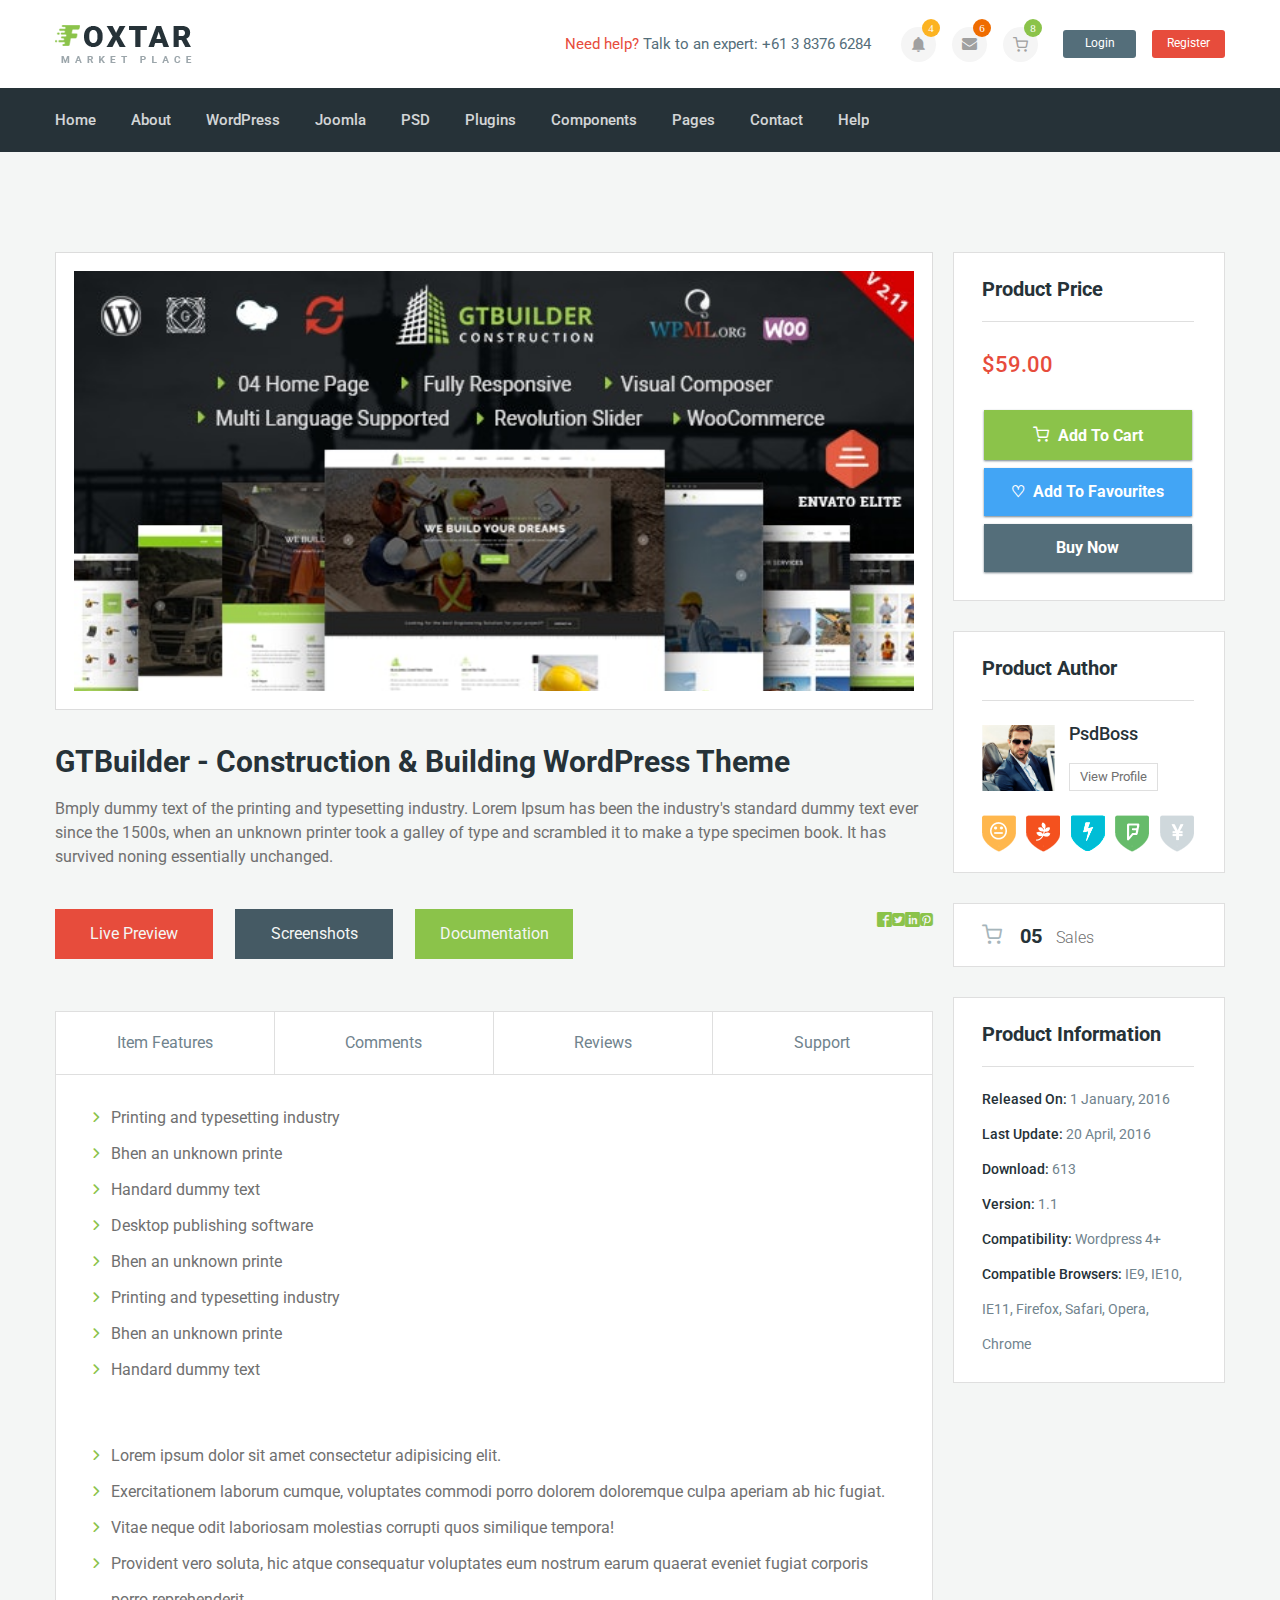
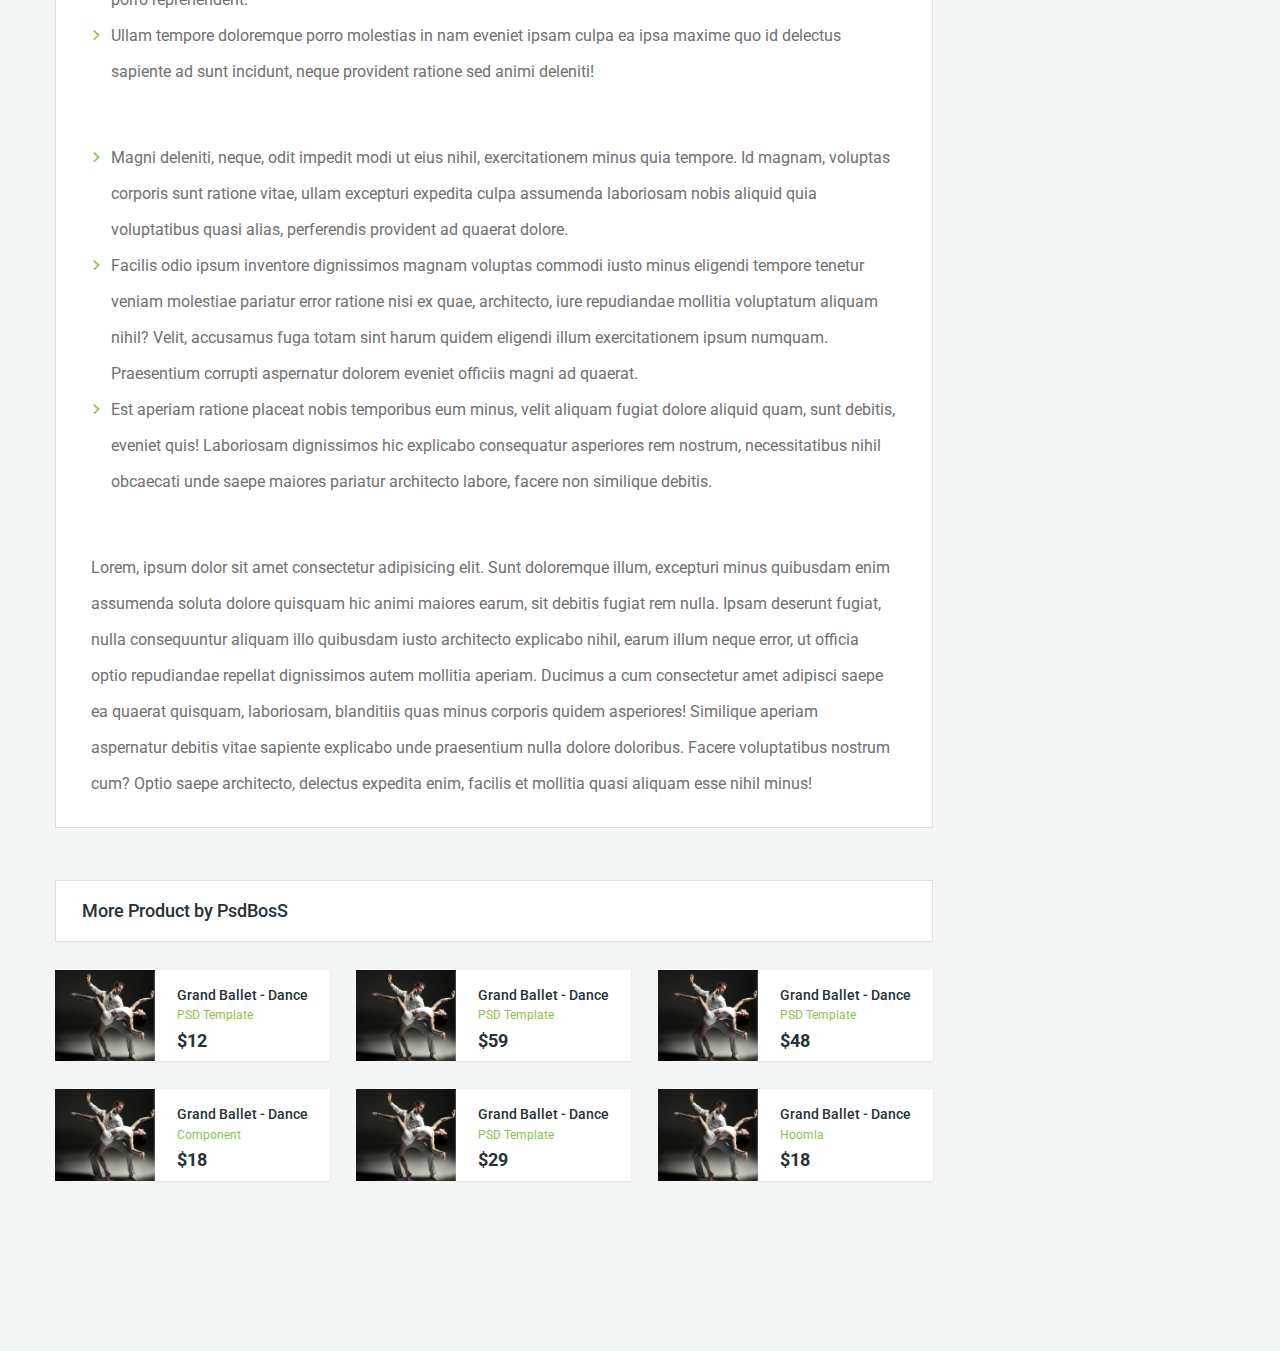
==== commit c3556311: "sidebar done" ====
--- a/product-details.html
+++ b/product-details.html
@@ -5,7 +5,7 @@
     <meta charset="utf-8">
     <meta name="viewport" content="width=device-width, initial-scale=1.0">
     <title>Product details</title>
-    <link href="https://fonts.googleapis.com/css?family=Roboto:400,500,700&display=swap" rel="stylesheet">
+    <link href="https://fonts.googleapis.com/css?family=Roboto:300,400,500,700&display=swap" rel="stylesheet">
     <link rel="stylesheet" href="assets/main.min.css">
 </head>
 
@@ -111,7 +111,7 @@
                                 <div class="more-product__title">More Product by PsdBosS</div>
                                 <div class="row">
                                     <div class="col more-product__item">
-                                        <div class="more-product__item__img" style="background-image: url(images/bg-search.png);"></div>
+                                        <div class="more-product__item__img" style="background-image: url(images/img-02.png);"></div>
                                         <div class="more-product__item__description">
                                             <div class="title">Grand Ballet - Dance</div>
                                             <div class="category">PSD Template</div>
@@ -119,43 +119,43 @@
                                         </div>
                                     </div>
                                     <div class="col more-product__item">
-                                        <div class="more-product__item__img" style="background-image: url(images/bg-search.png);"></div>
-                                        <div class="more-product__item__description">
-                                            <div class="title">Grand Ballet - Dance</div>
-                                            <div class="category">PSD Template</div>
-                                            <div class="price">$12</div>
-                                        </div>
-                                    </div>
-                                    <div class="col more-product__item">
-                                        <div class="more-product__item__img" style="background-image: url(images/bg-search.png);"></div>
-                                        <div class="more-product__item__description">
-                                            <div class="title">Grand Ballet - Dance</div>
-                                            <div class="category">PSD Template</div>
-                                            <div class="price">$12</div>
-                                        </div>
-                                    </div>
-                                    <div class="col more-product__item">
-                                        <div class="more-product__item__img" style="background-image: url(images/bg-search.png);"></div>
-                                        <div class="more-product__item__description">
-                                            <div class="title">Grand Ballet - Dance</div>
-                                            <div class="category">PSD Template</div>
-                                            <div class="price">$12</div>
-                                        </div>
-                                    </div>
-                                    <div class="col more-product__item">
-                                        <div class="more-product__item__img" style="background-image: url(images/bg-search.png);"></div>
-                                        <div class="more-product__item__description">
-                                            <div class="title">Grand Ballet - Dance</div>
-                                            <div class="category">PSD Template</div>
-                                            <div class="price">$12</div>
-                                        </div>
-                                    </div>
-                                    <div class="col more-product__item">
-                                        <div class="more-product__item__img" style="background-image: url(images/bg-search.png);"></div>
-                                        <div class="more-product__item__description">
-                                            <div class="title">Grand Ballet - Dance</div>
-                                            <div class="category">PSD Template</div>
-                                            <div class="price">$12</div>
+                                        <div class="more-product__item__img" style="background-image: url(images/img-02.png);"></div>
+                                        <div class="more-product__item__description">
+                                            <div class="title">Grand Ballet - Dance</div>
+                                            <div class="category">PSD Template</div>
+                                            <div class="price">$59</div>
+                                        </div>
+                                    </div>
+                                    <div class="col more-product__item">
+                                        <div class="more-product__item__img" style="background-image: url(images/img-02.png);"></div>
+                                        <div class="more-product__item__description">
+                                            <div class="title">Grand Ballet - Dance</div>
+                                            <div class="category">PSD Template</div>
+                                            <div class="price">$48</div>
+                                        </div>
+                                    </div>
+                                    <div class="col more-product__item">
+                                        <div class="more-product__item__img" style="background-image: url(images/img-02.png);"></div>
+                                        <div class="more-product__item__description">
+                                            <div class="title">Grand Ballet - Dance</div>
+                                            <div class="category">Component</div>
+                                            <div class="price">$18</div>
+                                        </div>
+                                    </div>
+                                    <div class="col more-product__item">
+                                        <div class="more-product__item__img" style="background-image: url(images/img-02.png);"></div>
+                                        <div class="more-product__item__description">
+                                            <div class="title">Grand Ballet - Dance</div>
+                                            <div class="category">PSD Template</div>
+                                            <div class="price">$29</div>
+                                        </div>
+                                    </div>
+                                    <div class="col more-product__item">
+                                        <div class="more-product__item__img" style="background-image: url(images/img-02.png);"></div>
+                                        <div class="more-product__item__description">
+                                            <div class="title">Grand Ballet - Dance</div>
+                                            <div class="category">Hoomla</div>
+                                            <div class="price">$18</div>
                                         </div>
                                     </div>
                                 </div>
@@ -167,7 +167,7 @@
                                 <div class="price">$59.00</div>
                                 <button class="cart"><i class="icon-shopping-cart"></i>Add To Cart</button>
                                 <button class="favourites"><span>&#9825</span>Add To Favourites</button>
-                                <button class="buy-now">Buy now</button>
+                                <button class="buy-now">Buy Now</button>
                             </div>
                             <div class="product-author side-bar__item">
                                 <h3>Product Author</h3>
@@ -184,6 +184,21 @@
                                     <li><img src="images/logo-04.png" alt=""></li>
                                     <li><img src="images/logo-05.png" alt=""></li>
                                     <li><img src="images/logo-06.png" alt=""></li>
+                                </ul>
+                            </div>
+                            <div class="product-sales side-bar__item">
+                                <i class="icon-shopping-cart"></i><span>05</span>Sales
+                            </div>
+                            <div class="product-information side-bar__item">
+                                <h3>Product Information</h3>
+                                <ul class="product-information__list">
+                                    <li><span>Released On: </span>1 January, 2016</li>
+                                    <li><span>Last Update: </span>20 April, 2016</li>
+                                    <li><span>Download: </span>613</li>
+                                    <li><span>Version: </span>1.1</li>
+                                    <li><span>Compatibility: </span>Wordpress 4+</li>
+                                    <li><span>Compatible Browsers: </span>IE9, IE10, IE11, Firefox, Safari, 
+                                        Opera, Chrome</li>
                                 </ul>
                             </div>
                         </div>
--- a/assets/main.min.css
+++ b/assets/main.min.css
@@ -1,3 +1,3 @@
-/*! normalize.css v3.0.3 | MIT License | github.com/necolas/normalize.css */html{font-family:sans-serif;-ms-text-size-adjust:100%;-webkit-text-size-adjust:100%}body{margin:0}article,aside,details,figcaption,figure,footer,header,hgroup,main,menu,nav,section,summary{display:block}audio,canvas,progress,video{display:inline-block;vertical-align:baseline}audio:not([controls]){display:none;height:0}[hidden],template{display:none}a{background-color:transparent}a:active,a:hover{outline:0}abbr[title]{border-bottom:1px dotted}b,strong{font-weight:bold}dfn{font-style:italic}h1{font-size:2em;margin:0.67em 0}mark{background:#ff0;color:#000}small{font-size:80%}sub,sup{font-size:75%;line-height:0;position:relative;vertical-align:baseline}sup{top:-0.5em}sub{bottom:-0.25em}img{border:0}svg:not(:root){overflow:hidden}figure{margin:1em 40px}hr{box-sizing:content-box;height:0}pre{overflow:auto}code,kbd,pre,samp{font-family:monospace, monospace;font-size:1em}button,input,optgroup,select,textarea{color:inherit;font:inherit;margin:0}button{overflow:visible}button,select{text-transform:none}button,html input[type="button"],input[type="reset"],input[type="submit"]{-webkit-appearance:button;cursor:pointer}button[disabled],html input[disabled]{cursor:default}button::-moz-focus-inner,input::-moz-focus-inner{border:0;padding:0}input{line-height:normal}input[type="checkbox"],input[type="radio"]{box-sizing:border-box;padding:0}input[type="number"]::-webkit-inner-spin-button,input[type="number"]::-webkit-outer-spin-button{height:auto}input[type="search"]{-webkit-appearance:textfield;box-sizing:content-box}input[type="search"]::-webkit-search-cancel-button,input[type="search"]::-webkit-search-decoration{-webkit-appearance:none}fieldset{border:1px solid #c0c0c0;margin:0 2px;padding:0.35em 0.625em 0.75em}legend{border:0;padding:0}textarea{overflow:auto}optgroup{font-weight:bold}table{border-collapse:collapse;border-spacing:0}td,th{padding:0}@font-face{font-family:'icomoon';src:url("../fonts/icomoon.eot?b5sv0m");src:url("../fonts/icomoon.eot?b5sv0m#iefix") format("embedded-opentype"),url("../fonts/icomoon.ttf?b5sv0m") format("truetype"),url("../fonts/icomoon.woff?b5sv0m") format("woff"),url("../fonts/icomoon.svg?b5sv0m#icomoon") format("svg");font-weight:normal;font-style:normal;font-display:block}[class^="icon-"],[class*=" icon-"]{font-family:'icomoon' !important;speak:none;font-style:normal;font-weight:normal;font-variant:normal;text-transform:none;line-height:1;-webkit-font-smoothing:antialiased;-moz-osx-font-smoothing:grayscale}.icon-attention:before{content:"\e901"}.icon-file:before{content:"\e903"}.icon-left-arrow:before{content:"\e904"}.icon-message:before{content:"\e905"}.icon-notification:before{content:"\e906"}.icon-play-button:before{content:"\e907"}.icon-prev-next:before{content:"\e908"}.icon-ring:before{content:"\e909"}.icon-sort-by-attributes-02:before{content:"\e90b"}.icon-sort-by-attributes:before{content:"\e90c"}.icon-visible-open:before{content:"\e90e"}.icon-shopping-cart:before{content:"\e90f"}.icon-grid:before{content:"\e911"}.icon-user:before{content:"\e900"}.icon-phone:before{content:"\e942"}.icon-location2:before{content:"\e948"}.icon-facebook2:before{content:"\ea91"}.icon-linkedin:before{content:"\eac9"}.icon-search:before{content:"\e986"}.icon-star-full:before{content:"\e9d9"}.icon-asterisk:before{content:"\e913"}.icon-th-list:before{content:"\e912"}.icon-paper-plane:before{content:"\e910"}.icon-pinterest-square:before{content:"\e902"}.icon-youtube-square:before{content:"\e90a"}.icon-twitter-square:before{content:"\e90d"}.icon-edit:before{content:"\e914"}.icon-pencil-square-o:before{content:"\e914"}.icon-user1:before{content:"\e916"}.icon-lock:before{content:"\e915"}.notification-list,#nav,.contact-list,.list-footer-link,.product-details-content .row .content .social-link-list,.product-details-content .row .content #product-tabs ul,.product-details-content .row .side-bar .icons-list{margin:0;padding:0;list-style:none}.clearfix:after{content:'';display:block;clear:both}#nav li a,.btn{transition:all 0.3s ease-in-out}.ellipsis{white-space:nowrap;text-overflow:ellipsis;overflow:hidden}html{box-sizing:border-box}*,*:before,*:after{box-sizing:inherit}*{max-height:1000000px}h1,.h1,h2,.h2,h3,.h3,h4,.h4,h5,.h5,h6,.h6,.h{font-family:inherit;font-weight:700;margin:0 0 0.5em;color:#263238}h1,.h1{font-size:48px}h2,.h2{font-size:36px}h3,.h3{font-size:22px}h4,.h4{font-size:18px}h5,.h5{font-size:14px}h6,.h6{font-size:12px}p{margin:0 0 10px}a{transition:opacity .3s ease-in-out,visibility .3s ease-in-out,color .3s ease-in-out,background-color .3s ease-in-out;text-decoration:none;color:#8bc34a}a:hover,a:focus{text-decoration:none}body{color:#b0bec5;background:#fff;font:15px/1.625 "Roboto","Arial","Helvetica Neue","Helvetica",sans-serif;min-width:320px;-webkit-font-smoothing:antialiased;-moz-osx-font-smoothing:grayscale}section{padding:25px 0}@media (min-width: 768px){section{padding:50px 0}}@media (min-width: 1024px){section{padding:100px 0}}img{max-width:100%;height:auto;vertical-align:top}.gm-style img{max-width:none}form,fieldset{margin:0;padding:0;border-style:none}input[type='text'],input[type='tel'],input[type='email'],input[type='search'],input[type='password'],textarea{-webkit-appearance:none;-webkit-border-radius:0;box-sizing:border-box;border:1px solid #fff;padding:4px 10px}input[type='text']:focus,input[type='tel']:focus,input[type='email']:focus,input[type='search']:focus,input[type='password']:focus,textarea:focus{border-color:#fff}input[type='text']::-webkit-input-placeholder,input[type='tel']::-webkit-input-placeholder,input[type='email']::-webkit-input-placeholder,input[type='search']::-webkit-input-placeholder,input[type='password']::-webkit-input-placeholder,textarea::-webkit-input-placeholder{color:#ccc;font-size:15px}input[type='text']::-moz-placeholder,input[type='tel']::-moz-placeholder,input[type='email']::-moz-placeholder,input[type='search']::-moz-placeholder,input[type='password']::-moz-placeholder,textarea::-moz-placeholder{opacity:1;color:#ccc;font-size:15px}input[type='text']:-moz-placeholder,input[type='tel']:-moz-placeholder,input[type='email']:-moz-placeholder,input[type='search']:-moz-placeholder,input[type='password']:-moz-placeholder,textarea:-moz-placeholder{color:#ccc;font-size:15px}input[type='text']:-ms-input-placeholder,input[type='tel']:-ms-input-placeholder,input[type='email']:-ms-input-placeholder,input[type='search']:-ms-input-placeholder,input[type='password']:-ms-input-placeholder,textarea:-ms-input-placeholder{color:#ccc;font-size:15px}input[type='text'].placeholder,input[type='tel'].placeholder,input[type='email'].placeholder,input[type='search'].placeholder,input[type='password'].placeholder,textarea.placeholder{color:#ccc;font-size:15px}select{-webkit-border-radius:0}textarea{resize:vertical;vertical-align:top}button,input[type='button'],input[type='reset'],input[type='file'],input[type='submit']{-webkit-appearance:none;-webkit-border-radius:0;cursor:pointer}.header-top{padding:25px 0}.header-top .container{display:flex;justify-content:space-between;align-items:center}@media (max-width: 480px){.header-top .container{flex-direction:column}}.header-top__content{display:flex;align-items:center}@media (max-width: 480px){.header-top__content{flex-direction:column}}.logo{display:block;max-width:140px;width:100%;margin:0 10px 0 0}@media (max-width: 480px){.logo{margin:0 0 20px}}.need-help-link{display:inline-block;vertical-align:middle;color:#546e7a;transition:all 0.3s;margin:0 30px 0 0}@media (max-width: 1024px){.need-help-link{display:none}}.need-help-link:hover{transform:scale(1.1)}.need-help-link span{color:#e74c3c}.need-help-link span:hover{color:#000}.notification-list{display:flex;justify-content:start;margin:0 25px 0 0}@media (max-width: 768px){.notification-list{margin:0 10px 0 0}}@media (max-width: 480px){.notification-list{margin:0 0 15px}}.notification-list li{margin:0 16px 0 0}.notification-list li:last-child{margin:0}.notification-list a{display:flex;justify-content:center;align-items:center;position:relative;width:35px;height:35px;background-color:#f5f5f5;border-radius:50%;color:#a0a0a0}.notification-list a:after{position:absolute;content:attr(title);top:-8px;right:-4px;width:18px;height:18px;border-radius:50%;background-color:#fcb322;text-align:center;font-size:11px;line-height:18px;color:#fff}.notification-list a.icon-message:after{background-color:#ef6c00}.notification-list a.icon-shopping-cart:after{background-color:#8bc34a}.header-top__button{display:flex;justify-content:space-between}.header-bottom{background-color:#263238;padding:20px 0}@media (max-width: 767px){.header-bottom{border:1px solid #000;padding:0}}#nav{display:flex;flex-wrap:wrap}@media (max-width: 1024px){#nav{justify-content:center}}@media (max-width: 767px){#nav{flex-direction:column;align-items:center;padding:30px}}#nav li{margin:0 35px 0 0;font-weight:500}@media (max-width: 1024px){#nav li{margin:0 15px 0 0}}@media (max-width: 767px){#nav li{margin:0 0 10px}}#nav li:last-child{margin:0}#nav li a{color:#fff;opacity:0.8}#nav li a:hover{opacity:1}.nav-opener{width:35px;height:35px;position:absolute;z-index:9999;top:15px;right:15px}@media (min-width: 768px){.nav-opener{display:none}}.nav-opener:before,.nav-opener:after,.nav-opener span{background:#000;position:absolute;top:18px;left:0;right:0;height:5px;transition:all .2s linear}.nav-opener:before,.nav-opener:after{content:'';top:7px}.nav-opener:after{top:29px}.nav-active .nav-opener:before,.nav-active .nav-opener:after{transform:rotate(45deg);top:50%;left:5px;right:5px}.nav-active .nav-opener:after{transform:rotate(-45deg)}.nav-active .nav-opener span{opacity:0}.nav-active{overflow:hidden}@media (max-width: 767px){.nav-active .nav-opener:before,.nav-active .nav-opener:after{background-color:#fff}}.nav-drop{transition:opacity .3s ease-in-out,visibility .3s ease-in-out}@media (max-width: 767px){.nav-drop{opacity:0;visibility:hidden;overflow:hidden;position:fixed;top:0;left:0;right:0;bottom:0;z-index:999;color:white;background:#263238}}.nav-active .nav-drop{opacity:1;visibility:visible}.resize-active .nav-drop{transition:none !important}#footer{background-color:#263238}.footer-top{padding:110px 0 95px;border-bottom:1px solid #2f3b41}.footer-top .row{display:flex;justify-content:space-between;flex-wrap:wrap;margin:0 -40px}.footer-top .col{width:25%;padding:0 40px}.footer-top h3{color:#fff;font-size:22px;font-weight:400;position:relative;padding:0 0 25px;margin:0 0 30px}.footer-top h3:after{position:absolute;content:' ';bottom:0;left:0;background-color:#8bc34a;width:55px;height:4px}.footer-top .contact-list{margin:30px 0 0}.contact-list li{position:relative;padding:0 0 0 30px;font-size:14px;color:#fff;margin:0 0 20px}.contact-list li:last-child{margin:0}.contact-list li i{position:absolute;top:5px;left:0;color:#8bc34a;font-size:16px}.contact-list li a{color:#fff}.contact-list li address{font-style:normal}.list-footer-link li{position:relative;padding:0 0 0 22px}.list-footer-link li:before{content:"\e904";font-family:'icomoon';position:absolute;top:5px;left:0;color:#8bc34a;transform:rotate(180deg);font-size:10px}.list-footer-link li a{color:#b7c3c7}.list-footer-link li a:hover{color:#7e939a}html,body{height:100%;min-height:100vh}#wrapper{position:relative;height:100%;display:flex;justify-content:space-between;flex-direction:column}.container{max-width:1190px;padding:0 10px;margin:0 auto;width:100%}.btn{color:#fff;background-color:#8bc34a;padding:4px 10px;font-size:16px;outline:none;border:none}.btn.btn-register{background-color:#e74c3c;border-radius:3px;width:73px;font-size:12px}.btn.btn-register:hover{background-color:#f29f97}.btn.btn-login{background-color:#546e7a;border-radius:3px;width:73px;font-size:12px;margin:0 16px 0 0}.btn.btn-login:hover{background-color:#87a1ad}.section .row{display:flex}.section .side-bar{width:calc(25% - 25px);margin:0 0 0 25px}.section .content{width:75%}.product-details-content{background-color:#f4f6f5}.product-details-content .row{display:flex;justify-content:space-between;flex-wrap:nowrap}.product-details-content .row .content{width:75%}.product-details-content .row .content .product-img-outer{padding:2%;background-color:white;border:1px solid #dcdcdc;margin-bottom:32px}.product-details-content .row .content .product-img{padding:25%;background-size:cover;background-position:50% 50%;background-repeat:no-repeat}.product-details-content .row .content h2{font-size:30px;line-height:1.33}.product-details-content .row .content p{font-size:16px;line-height:1.5;color:#707070;margin-bottom:40px}.product-details-content .row .content .row{display:flex;margin-bottom:28px}.product-details-content .row .content .social-link-list{display:flex}.product-details-content .row .content #product-tabs{background-color:#fff;border:1px solid #dfdfdf;margin-bottom:52px}.product-details-content .row .content #product-tabs .product-tabs-headings{display:flex}.product-details-content .row .content #product-tabs .product-tabs-headings li{width:25%;text-align:center;border-bottom:1px solid #dfdfdf;border-right:1px solid #dfdfdf;font-size:16px}.product-details-content .row .content #product-tabs .product-tabs-headings li:last-child{border-right:none}.product-details-content .row .content #product-tabs .product-tabs-headings li a{display:block;color:#70838d;outline:none;padding:18px 10px}.product-details-content .row .content #product-tabs .product-tabs-headings .ui-tabs-active{font-weight:500;border-bottom:5px solid #8bc34a}.product-details-content .row .content #product-tabs .product-tabs-headings .ui-state-focus{outline:none}.product-details-content .row .content #product-tabs .product-tabs-description{font-size:16px;line-height:2.25;color:#707070;padding:25px 35px}.product-details-content .row .content #product-tabs .product-tabs-description li{position:relative;padding-left:20px}.product-details-content .row .content #product-tabs .product-tabs-description li:before{content:"\e904";font-family:'icomoon';position:absolute;top:5px;left:0;color:#8bc34a;transform:rotate(180deg);font-size:10px}.product-details-content .row .buttons-outer{width:74%}.product-details-content .row .buttons-outer button{color:#f4f6f5;font-size:16px;max-width:158px;width:100%;padding:12px;margin-right:18px;margin-bottom:10px;outline:none;border:none}.product-details-content .row .buttons-outer .red{background-color:#e74c3c}.product-details-content .row .buttons-outer .gray{background-color:#455a64}.product-details-content .row .buttons-outer .green{background-color:#8bc34a}.product-details-content .row .side-bar{width:calc(25% - 20px);margin-left:10px}.product-details-content .row .side-bar:last-child{margin-bottom:0}.product-details-content .row .side-bar h3{font-weight:700;font-size:20px;line-height:1;color:#263238;border-bottom:1px solid #dfdfdf;padding-bottom:22px;margin-bottom:32px}.product-details-content .row .side-bar .product-price .price{font-weight:500;font-size:22px;line-height:1;color:#e74c3c;margin-bottom:34px}.product-details-content .row .side-bar .product-price button{display:block;max-width:208px;width:100%;border:none;outline:none;margin:0 auto 8px;font-weight:bold;font-size:16px;color:#fff;line-height:1;padding:16px 10px;box-shadow:0px 1px 2px 0px rgba(69,90,100,0.75)}.product-details-content .row .side-bar .icons-list{display:flex;justify-content:space-between}.product-details-content .row .side-bar .icons-list li{padding-right:5px}.product-details-content .row .side-bar .icons-list li:last-child{padding-right:0}.product-details-content .product-author__outer{display:flex;margin-bottom:24px}.product-details-content .product-author__img{width:73px;background-size:cover;background-position:50% 50%;background-repeat:no-repeat;margin-right:14px}.product-details-content .product-author__info .name{font-size:18px;line-height:1;color:#263238;font-weight:500;padding-bottom:20px}.product-details-content .product-author__info .view-profile{padding:2px 10px;background-color:#fff;border:1px solid #dfdfdf;outline:none;color:#707070;font-size:13px;font-weight:400}.product-details-content .side-bar__item{background-color:#fff;border:1px solid #dfdfdf;padding:26px 30px 20px 28px;margin-bottom:34px}.product-details-content .icon-shopping-cart{margin-right:9px}.product-details-content .cart{background-color:#8bc34a}.product-details-content .cart:hover{background-color:#a4d070}.product-details-content .favourites{background-color:#42a5f5}.product-details-content .favourites span{margin-right:8px}.product-details-content .favourites:hover{background-color:#72bcf8}.product-details-content .buy-now{background-color:#546e7a}.product-details-content .buy-now:hover{background-color:#698998}.product-details-content .more-product .row{display:flex;justify-content:space-between;flex-wrap:wrap}.product-details-content .more-product .col{display:flex;margin:0 0 28px 0}.product-details-content .more-product__title{font-size:18px;line-height:24px;color:#263238;font-weight:500;background-color:#fff;border:1px solid #dfdfdf;padding:18px 10px 18px 26px;margin-bottom:28px}.product-details-content .more-product__item__img{width:100px;background-size:cover;background-position:50% 50%;background-repeat:no-repeat}.product-details-content .more-product__item__description{padding:14px 22px 6px;background-color:#fff;box-shadow:0px 1px 2px 0px rgba(205,214,222,0.75)}.product-details-content .more-product__item__description .title{font-weight:500;font-size:14px;color:#263238}.product-details-content .more-product__item__description .category{font-weight:400;font-size:12px;color:#8bc34a}.product-details-content .more-product__item__description .price{font-weight:700;font-size:18px;color:#263238}
+/*! normalize.css v3.0.3 | MIT License | github.com/necolas/normalize.css */html{font-family:sans-serif;-ms-text-size-adjust:100%;-webkit-text-size-adjust:100%}body{margin:0}article,aside,details,figcaption,figure,footer,header,hgroup,main,menu,nav,section,summary{display:block}audio,canvas,progress,video{display:inline-block;vertical-align:baseline}audio:not([controls]){display:none;height:0}[hidden],template{display:none}a{background-color:transparent}a:active,a:hover{outline:0}abbr[title]{border-bottom:1px dotted}b,strong{font-weight:bold}dfn{font-style:italic}h1{font-size:2em;margin:0.67em 0}mark{background:#ff0;color:#000}small{font-size:80%}sub,sup{font-size:75%;line-height:0;position:relative;vertical-align:baseline}sup{top:-0.5em}sub{bottom:-0.25em}img{border:0}svg:not(:root){overflow:hidden}figure{margin:1em 40px}hr{box-sizing:content-box;height:0}pre{overflow:auto}code,kbd,pre,samp{font-family:monospace, monospace;font-size:1em}button,input,optgroup,select,textarea{color:inherit;font:inherit;margin:0}button{overflow:visible}button,select{text-transform:none}button,html input[type="button"],input[type="reset"],input[type="submit"]{-webkit-appearance:button;cursor:pointer}button[disabled],html input[disabled]{cursor:default}button::-moz-focus-inner,input::-moz-focus-inner{border:0;padding:0}input{line-height:normal}input[type="checkbox"],input[type="radio"]{box-sizing:border-box;padding:0}input[type="number"]::-webkit-inner-spin-button,input[type="number"]::-webkit-outer-spin-button{height:auto}input[type="search"]{-webkit-appearance:textfield;box-sizing:content-box}input[type="search"]::-webkit-search-cancel-button,input[type="search"]::-webkit-search-decoration{-webkit-appearance:none}fieldset{border:1px solid #c0c0c0;margin:0 2px;padding:0.35em 0.625em 0.75em}legend{border:0;padding:0}textarea{overflow:auto}optgroup{font-weight:bold}table{border-collapse:collapse;border-spacing:0}td,th{padding:0}@font-face{font-family:'icomoon';src:url("../fonts/icomoon.eot?b5sv0m");src:url("../fonts/icomoon.eot?b5sv0m#iefix") format("embedded-opentype"),url("../fonts/icomoon.ttf?b5sv0m") format("truetype"),url("../fonts/icomoon.woff?b5sv0m") format("woff"),url("../fonts/icomoon.svg?b5sv0m#icomoon") format("svg");font-weight:normal;font-style:normal;font-display:block}[class^="icon-"],[class*=" icon-"]{font-family:'icomoon' !important;speak:none;font-style:normal;font-weight:normal;font-variant:normal;text-transform:none;line-height:1;-webkit-font-smoothing:antialiased;-moz-osx-font-smoothing:grayscale}.icon-attention:before{content:"\e901"}.icon-file:before{content:"\e903"}.icon-left-arrow:before{content:"\e904"}.icon-message:before{content:"\e905"}.icon-notification:before{content:"\e906"}.icon-play-button:before{content:"\e907"}.icon-prev-next:before{content:"\e908"}.icon-ring:before{content:"\e909"}.icon-sort-by-attributes-02:before{content:"\e90b"}.icon-sort-by-attributes:before{content:"\e90c"}.icon-visible-open:before{content:"\e90e"}.icon-shopping-cart:before{content:"\e90f"}.icon-grid:before{content:"\e911"}.icon-user:before{content:"\e900"}.icon-phone:before{content:"\e942"}.icon-location2:before{content:"\e948"}.icon-facebook2:before{content:"\ea91"}.icon-linkedin:before{content:"\eac9"}.icon-search:before{content:"\e986"}.icon-star-full:before{content:"\e9d9"}.icon-asterisk:before{content:"\e913"}.icon-th-list:before{content:"\e912"}.icon-paper-plane:before{content:"\e910"}.icon-pinterest-square:before{content:"\e902"}.icon-youtube-square:before{content:"\e90a"}.icon-twitter-square:before{content:"\e90d"}.icon-edit:before{content:"\e914"}.icon-pencil-square-o:before{content:"\e914"}.icon-user1:before{content:"\e916"}.icon-lock:before{content:"\e915"}.notification-list,#nav,.contact-list,.list-footer-link,.product-details-content .row .content .social-link-list,.product-details-content .row .content #product-tabs ul,.product-details-content .row .side-bar .icons-list,.product-details-content .product-information .product-information__list{margin:0;padding:0;list-style:none}.clearfix:after{content:'';display:block;clear:both}#nav li a,.btn,.product-details-content .row .buttons-outer .red,.product-details-content .row .buttons-outer .gray,.product-details-content .row .buttons-outer .green,.product-details-content .product-author__info .view-profile,.product-details-content .cart,.product-details-content .favourites,.product-details-content .buy-now,.product-details-content .more-product .col{transition:all 0.3s ease-in-out}.ellipsis{white-space:nowrap;text-overflow:ellipsis;overflow:hidden}html{box-sizing:border-box}*,*:before,*:after{box-sizing:inherit}*{max-height:1000000px}h1,.h1,h2,.h2,h3,.h3,h4,.h4,h5,.h5,h6,.h6,.h{font-family:inherit;font-weight:700;margin:0 0 0.5em;color:#263238}h1,.h1{font-size:48px}h2,.h2{font-size:36px}h3,.h3{font-size:22px}h4,.h4{font-size:18px}h5,.h5{font-size:14px}h6,.h6{font-size:12px}p{margin:0 0 10px}a{transition:opacity .3s ease-in-out,visibility .3s ease-in-out,color .3s ease-in-out,background-color .3s ease-in-out;text-decoration:none;color:#8bc34a}a:hover,a:focus{text-decoration:none}body{color:#b0bec5;background:#fff;font:15px/1.625 "Roboto","Arial","Helvetica Neue","Helvetica",sans-serif;min-width:320px;-webkit-font-smoothing:antialiased;-moz-osx-font-smoothing:grayscale}section{padding:25px 0}@media (min-width: 768px){section{padding:50px 0}}@media (min-width: 1024px){section{padding:100px 0}}img{max-width:100%;height:auto;vertical-align:top}.gm-style img{max-width:none}form,fieldset{margin:0;padding:0;border-style:none}input[type='text'],input[type='tel'],input[type='email'],input[type='search'],input[type='password'],textarea{-webkit-appearance:none;-webkit-border-radius:0;box-sizing:border-box;border:1px solid #fff;padding:4px 10px}input[type='text']:focus,input[type='tel']:focus,input[type='email']:focus,input[type='search']:focus,input[type='password']:focus,textarea:focus{border-color:#fff}input[type='text']::-webkit-input-placeholder,input[type='tel']::-webkit-input-placeholder,input[type='email']::-webkit-input-placeholder,input[type='search']::-webkit-input-placeholder,input[type='password']::-webkit-input-placeholder,textarea::-webkit-input-placeholder{color:#ccc;font-size:15px}input[type='text']::-moz-placeholder,input[type='tel']::-moz-placeholder,input[type='email']::-moz-placeholder,input[type='search']::-moz-placeholder,input[type='password']::-moz-placeholder,textarea::-moz-placeholder{opacity:1;color:#ccc;font-size:15px}input[type='text']:-moz-placeholder,input[type='tel']:-moz-placeholder,input[type='email']:-moz-placeholder,input[type='search']:-moz-placeholder,input[type='password']:-moz-placeholder,textarea:-moz-placeholder{color:#ccc;font-size:15px}input[type='text']:-ms-input-placeholder,input[type='tel']:-ms-input-placeholder,input[type='email']:-ms-input-placeholder,input[type='search']:-ms-input-placeholder,input[type='password']:-ms-input-placeholder,textarea:-ms-input-placeholder{color:#ccc;font-size:15px}input[type='text'].placeholder,input[type='tel'].placeholder,input[type='email'].placeholder,input[type='search'].placeholder,input[type='password'].placeholder,textarea.placeholder{color:#ccc;font-size:15px}select{-webkit-border-radius:0}textarea{resize:vertical;vertical-align:top}button,input[type='button'],input[type='reset'],input[type='file'],input[type='submit']{-webkit-appearance:none;-webkit-border-radius:0;cursor:pointer}.header-top{padding:25px 0}.header-top .container{display:flex;justify-content:space-between;align-items:center}@media (max-width: 480px){.header-top .container{flex-direction:column}}.header-top__content{display:flex;align-items:center}@media (max-width: 480px){.header-top__content{flex-direction:column}}.logo{display:block;max-width:140px;width:100%;margin:0 10px 0 0}@media (max-width: 480px){.logo{margin:0 0 20px}}.need-help-link{display:inline-block;vertical-align:middle;color:#546e7a;transition:all 0.3s;margin:0 30px 0 0}@media (max-width: 1024px){.need-help-link{display:none}}.need-help-link:hover{transform:scale(1.1)}.need-help-link span{color:#e74c3c}.need-help-link span:hover{color:#000}.notification-list{display:flex;justify-content:start;margin:0 25px 0 0}@media (max-width: 768px){.notification-list{margin:0 10px 0 0}}@media (max-width: 480px){.notification-list{margin:0 0 15px}}.notification-list li{margin:0 16px 0 0}.notification-list li:last-child{margin:0}.notification-list a{display:flex;justify-content:center;align-items:center;position:relative;width:35px;height:35px;background-color:#f5f5f5;border-radius:50%;color:#a0a0a0}.notification-list a:after{position:absolute;content:attr(title);top:-8px;right:-4px;width:18px;height:18px;border-radius:50%;background-color:#fcb322;text-align:center;font-size:11px;line-height:18px;color:#fff}.notification-list a.icon-message:after{background-color:#ef6c00}.notification-list a.icon-shopping-cart:after{background-color:#8bc34a}.header-top__button{display:flex;justify-content:space-between}.header-bottom{background-color:#263238;padding:20px 0}@media (max-width: 767px){.header-bottom{border:1px solid #000;padding:0}}#nav{display:flex;flex-wrap:wrap}@media (max-width: 1024px){#nav{justify-content:center}}@media (max-width: 767px){#nav{flex-direction:column;align-items:center;padding:30px}}#nav li{margin:0 35px 0 0;font-weight:500}@media (max-width: 1024px){#nav li{margin:0 15px 0 0}}@media (max-width: 767px){#nav li{margin:0 0 10px}}#nav li:last-child{margin:0}#nav li a{color:#fff;opacity:0.8}#nav li a:hover{opacity:1}.nav-opener{width:35px;height:35px;position:absolute;z-index:9999;top:15px;right:15px}@media (min-width: 768px){.nav-opener{display:none}}.nav-opener:before,.nav-opener:after,.nav-opener span{background:#000;position:absolute;top:18px;left:0;right:0;height:5px;transition:all .2s linear}.nav-opener:before,.nav-opener:after{content:'';top:7px}.nav-opener:after{top:29px}.nav-active .nav-opener:before,.nav-active .nav-opener:after{transform:rotate(45deg);top:50%;left:5px;right:5px}.nav-active .nav-opener:after{transform:rotate(-45deg)}.nav-active .nav-opener span{opacity:0}.nav-active{overflow:hidden}@media (max-width: 767px){.nav-active .nav-opener:before,.nav-active .nav-opener:after{background-color:#fff}}.nav-drop{transition:opacity .3s ease-in-out,visibility .3s ease-in-out}@media (max-width: 767px){.nav-drop{opacity:0;visibility:hidden;overflow:hidden;position:fixed;top:0;left:0;right:0;bottom:0;z-index:999;color:white;background:#263238}}.nav-active .nav-drop{opacity:1;visibility:visible}.resize-active .nav-drop{transition:none !important}#footer{background-color:#263238}.footer-top{padding:110px 0 95px;border-bottom:1px solid #2f3b41}.footer-top .row{display:flex;justify-content:space-between;flex-wrap:wrap;margin:0 -40px}.footer-top .col{width:25%;padding:0 40px}.footer-top h3{color:#fff;font-size:22px;font-weight:400;position:relative;padding:0 0 25px;margin:0 0 30px}.footer-top h3:after{position:absolute;content:' ';bottom:0;left:0;background-color:#8bc34a;width:55px;height:4px}.footer-top .contact-list{margin:30px 0 0}.contact-list li{position:relative;padding:0 0 0 30px;font-size:14px;color:#fff;margin:0 0 20px}.contact-list li:last-child{margin:0}.contact-list li i{position:absolute;top:5px;left:0;color:#8bc34a;font-size:16px}.contact-list li a{color:#fff}.contact-list li address{font-style:normal}.list-footer-link li{position:relative;padding:0 0 0 22px}.list-footer-link li:before{content:"\e904";font-family:'icomoon';position:absolute;top:5px;left:0;color:#8bc34a;transform:rotate(180deg);font-size:10px}.list-footer-link li a{color:#b7c3c7}.list-footer-link li a:hover{color:#7e939a}html,body{height:100%;min-height:100vh}#wrapper{position:relative;height:100%;display:flex;justify-content:space-between;flex-direction:column}.container{max-width:1190px;padding:0 10px;margin:0 auto;width:100%}.btn{color:#fff;background-color:#8bc34a;padding:4px 10px;font-size:16px;outline:none;border:none}.btn.btn-register{background-color:#e74c3c;border-radius:3px;width:73px;font-size:12px}.btn.btn-register:hover{background-color:#f29f97}.btn.btn-login{background-color:#546e7a;border-radius:3px;width:73px;font-size:12px;margin:0 16px 0 0}.btn.btn-login:hover{background-color:#87a1ad}.section .row{display:flex}.section .side-bar{width:calc(25% - 25px);margin:0 0 0 25px}.section .content{width:75%}.product-details-content{background-color:#f4f6f5}.product-details-content .row{display:flex;justify-content:space-between;flex-wrap:nowrap}.product-details-content .row .content{width:75%}.product-details-content .row .content .product-img-outer{padding:2%;background-color:white;border:1px solid #dcdcdc;margin-bottom:32px}.product-details-content .row .content .product-img{padding:25%;background-size:cover;background-position:50% 50%;background-repeat:no-repeat}.product-details-content .row .content h2{font-size:30px;line-height:1.33}.product-details-content .row .content p{font-size:16px;line-height:1.5;color:#707070;margin-bottom:40px}.product-details-content .row .content .row{display:flex;margin-bottom:42px}.product-details-content .row .content .social-link-list{display:flex}.product-details-content .row .content #product-tabs{background-color:#fff;border:1px solid #dfdfdf;margin-bottom:52px}.product-details-content .row .content #product-tabs .product-tabs-headings{display:flex}.product-details-content .row .content #product-tabs .product-tabs-headings li{width:25%;text-align:center;border-bottom:1px solid #dfdfdf;border-right:1px solid #dfdfdf;font-size:16px}.product-details-content .row .content #product-tabs .product-tabs-headings li:last-child{border-right:none}.product-details-content .row .content #product-tabs .product-tabs-headings li a{display:block;color:#70838d;outline:none;padding:18px 10px}.product-details-content .row .content #product-tabs .product-tabs-headings .ui-tabs-active{font-weight:500;border-bottom:5px solid #8bc34a}.product-details-content .row .content #product-tabs .product-tabs-headings .ui-state-focus{outline:none}.product-details-content .row .content #product-tabs .product-tabs-description{font-size:16px;line-height:2.25;color:#707070;padding:25px 35px}.product-details-content .row .content #product-tabs .product-tabs-description li{position:relative;padding-left:20px}.product-details-content .row .content #product-tabs .product-tabs-description li:before{content:"\e904";font-family:'icomoon';position:absolute;top:5px;left:0;color:#8bc34a;transform:rotate(180deg);font-size:10px}.product-details-content .row .buttons-outer{width:74%}.product-details-content .row .buttons-outer button{color:#f4f6f5;font-size:16px;max-width:158px;width:100%;padding:12px;margin-right:18px;margin-bottom:10px;outline:none;border:none}.product-details-content .row .buttons-outer .red{background-color:#e74c3c}.product-details-content .row .buttons-outer .red:hover{background-color:#ed7669}.product-details-content .row .buttons-outer .gray{background-color:#455a64}.product-details-content .row .buttons-outer .gray:hover{background-color:#5a7582}.product-details-content .row .buttons-outer .green{background-color:#8bc34a}.product-details-content .row .buttons-outer .green:hover{background-color:#a4d070}.product-details-content .row .side-bar{width:calc(25% - 20px);margin-left:10px}.product-details-content .row .side-bar:last-child{margin-bottom:0}.product-details-content .row .side-bar h3{font-weight:700;font-size:20px;line-height:1;color:#263238;border-bottom:1px solid #dfdfdf;padding-bottom:22px;margin-bottom:32px}.product-details-content .row .side-bar .product-price .price{font-weight:500;font-size:22px;line-height:1;color:#e74c3c;margin-bottom:34px}.product-details-content .row .side-bar .product-price button{display:block;max-width:208px;width:100%;border:none;outline:none;margin:0 auto 8px;font-weight:bold;font-size:16px;color:#fff;line-height:1;padding:16px 10px;box-shadow:0px 1px 2px 0px rgba(69,90,100,0.75)}.product-details-content .row .side-bar .icons-list{display:flex;justify-content:space-between}.product-details-content .row .side-bar .icons-list li{padding-right:5px}.product-details-content .row .side-bar .icons-list li:last-child{padding-right:0}.product-details-content .row .side-bar .product-author h3{margin-bottom:24px}.product-details-content .row .side-bar .product-information h3{margin-bottom:15px}.product-details-content .product-author__outer{display:flex;margin-bottom:24px}.product-details-content .product-author__img{width:73px;background-size:cover;background-position:50% 50%;background-repeat:no-repeat;margin-right:14px}.product-details-content .product-author__info .name{font-size:18px;line-height:1;color:#263238;font-weight:500;padding-bottom:20px}.product-details-content .product-author__info .view-profile{padding:2px 10px;background-color:#fff;border:1px solid #dfdfdf;outline:none;color:#707070;font-size:13px;font-weight:400}.product-details-content .product-author__info .view-profile:hover{color:#8bc34a}.product-details-content .side-bar__item{background-color:#fff;border:1px solid #dfdfdf;padding:26px 30px 20px 28px;margin-bottom:30px}.product-details-content .icon-shopping-cart{margin-right:9px}.product-details-content .cart{background-color:#8bc34a}.product-details-content .cart:hover{background-color:#a4d070}.product-details-content .favourites{background-color:#42a5f5}.product-details-content .favourites span{margin-right:8px}.product-details-content .favourites:hover{background-color:#72bcf8}.product-details-content .buy-now{background-color:#546e7a}.product-details-content .buy-now:hover{background-color:#698998}.product-details-content .more-product .row{display:flex;justify-content:space-between;flex-wrap:wrap}.product-details-content .more-product .col{display:flex;margin:0 0 28px 0}.product-details-content .more-product .col:hover{transform:scale(1.05);cursor:pointer}.product-details-content .more-product__title{font-size:18px;line-height:24px;color:#263238;font-weight:500;background-color:#fff;border:1px solid #dfdfdf;padding:18px 10px 18px 26px;margin-bottom:28px}.product-details-content .more-product__item__img{width:100px;background-size:cover;background-position:50% 50%;background-repeat:no-repeat}.product-details-content .more-product__item__description{padding:14px 22px 6px;background-color:#fff;box-shadow:0px 1px 2px 0px rgba(205,214,222,0.75)}.product-details-content .more-product__item__description .title{font-weight:500;font-size:14px;color:#263238}.product-details-content .more-product__item__description .category{font-weight:400;font-size:12px;color:#8bc34a}.product-details-content .more-product__item__description .price{font-weight:700;font-size:18px;color:#263238}.product-details-content .product-sales{font-weight:300;font-size:16px;color:#707070;line-height:1;padding:20px 30px 20px 28px}.product-details-content .product-sales .icon-shopping-cart{margin-right:18px;font-size:20px;color:#a6b5bb}.product-details-content .product-sales span{font-weight:700;font-size:20px;color:#263238;margin-right:14px}.product-details-content .product-information h3{margin-bottom:15px}.product-details-content .product-information .product-information__list li{font-size:14px;font-weight:400;color:#70838d;line-height:2.5}.product-details-content .product-information .product-information__list li span{font-weight:500;color:#263238}
 
 /*# sourceMappingURL=main.min.css.map */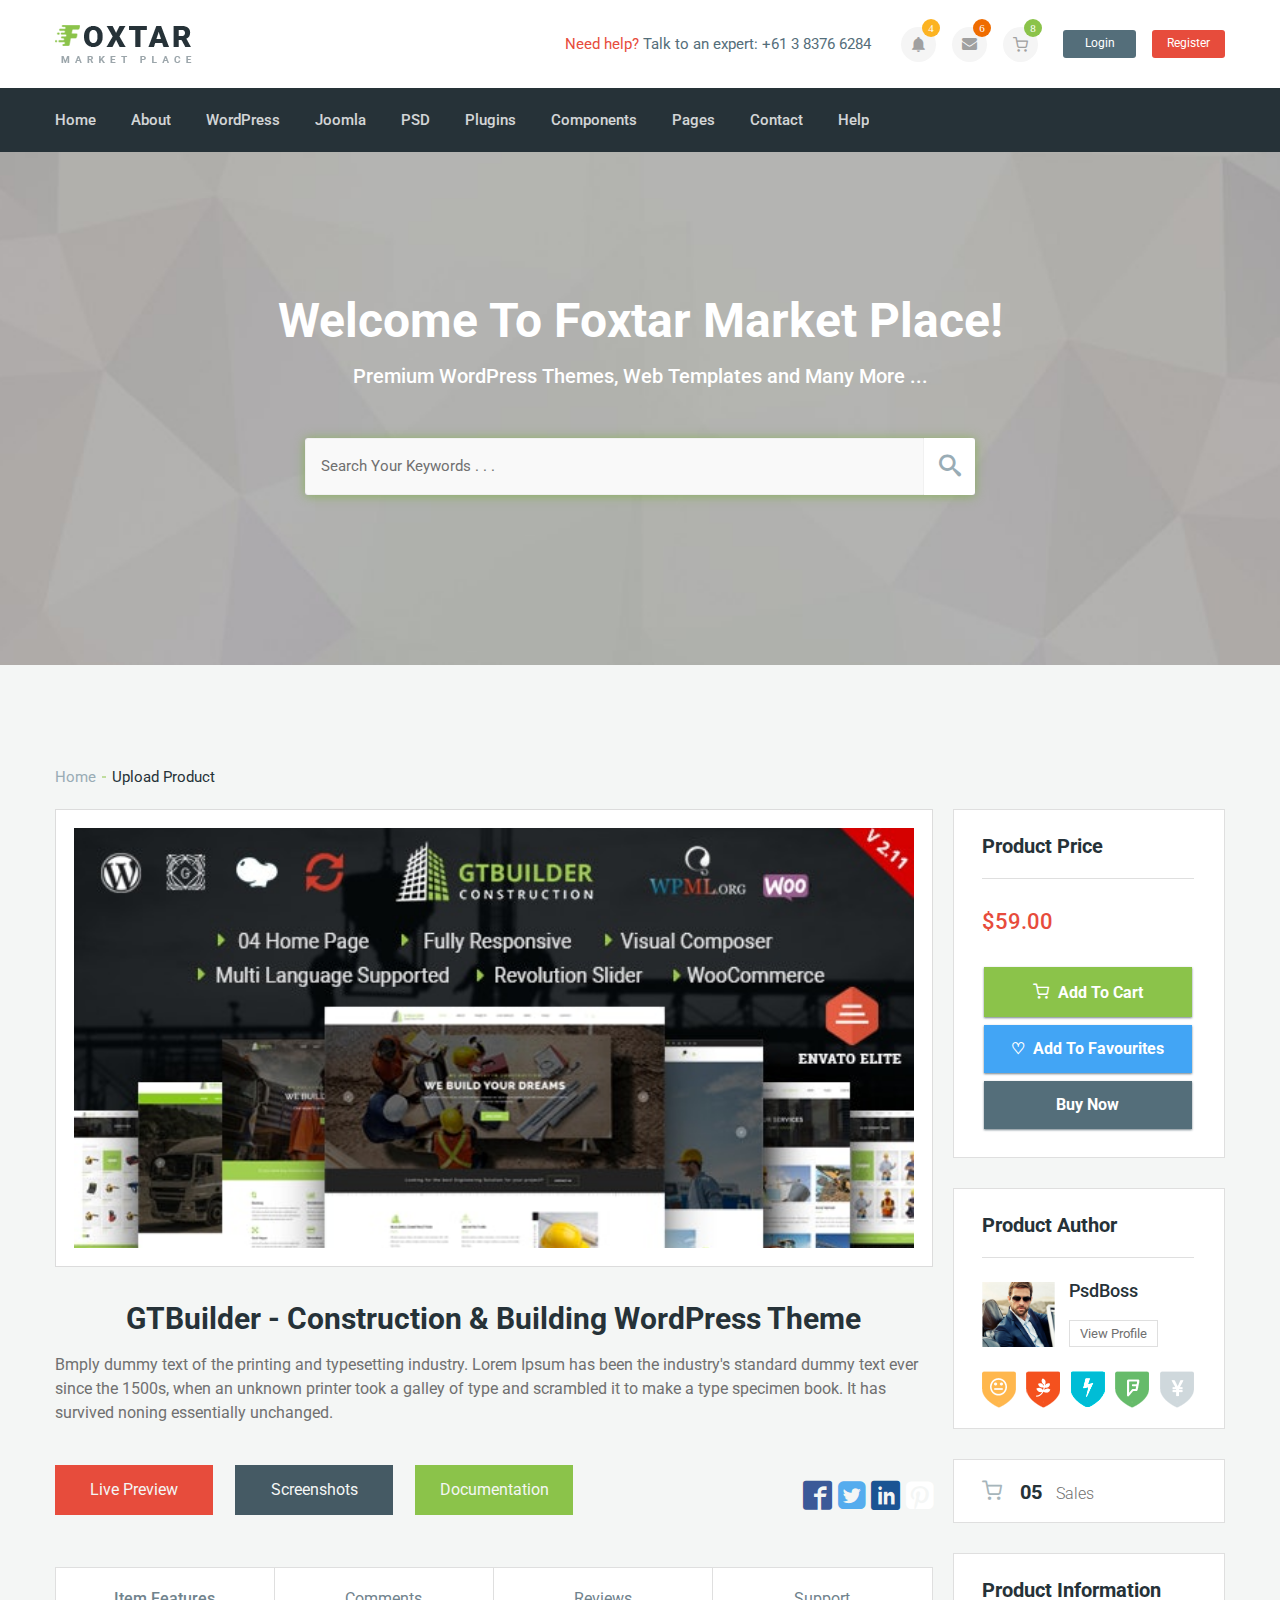
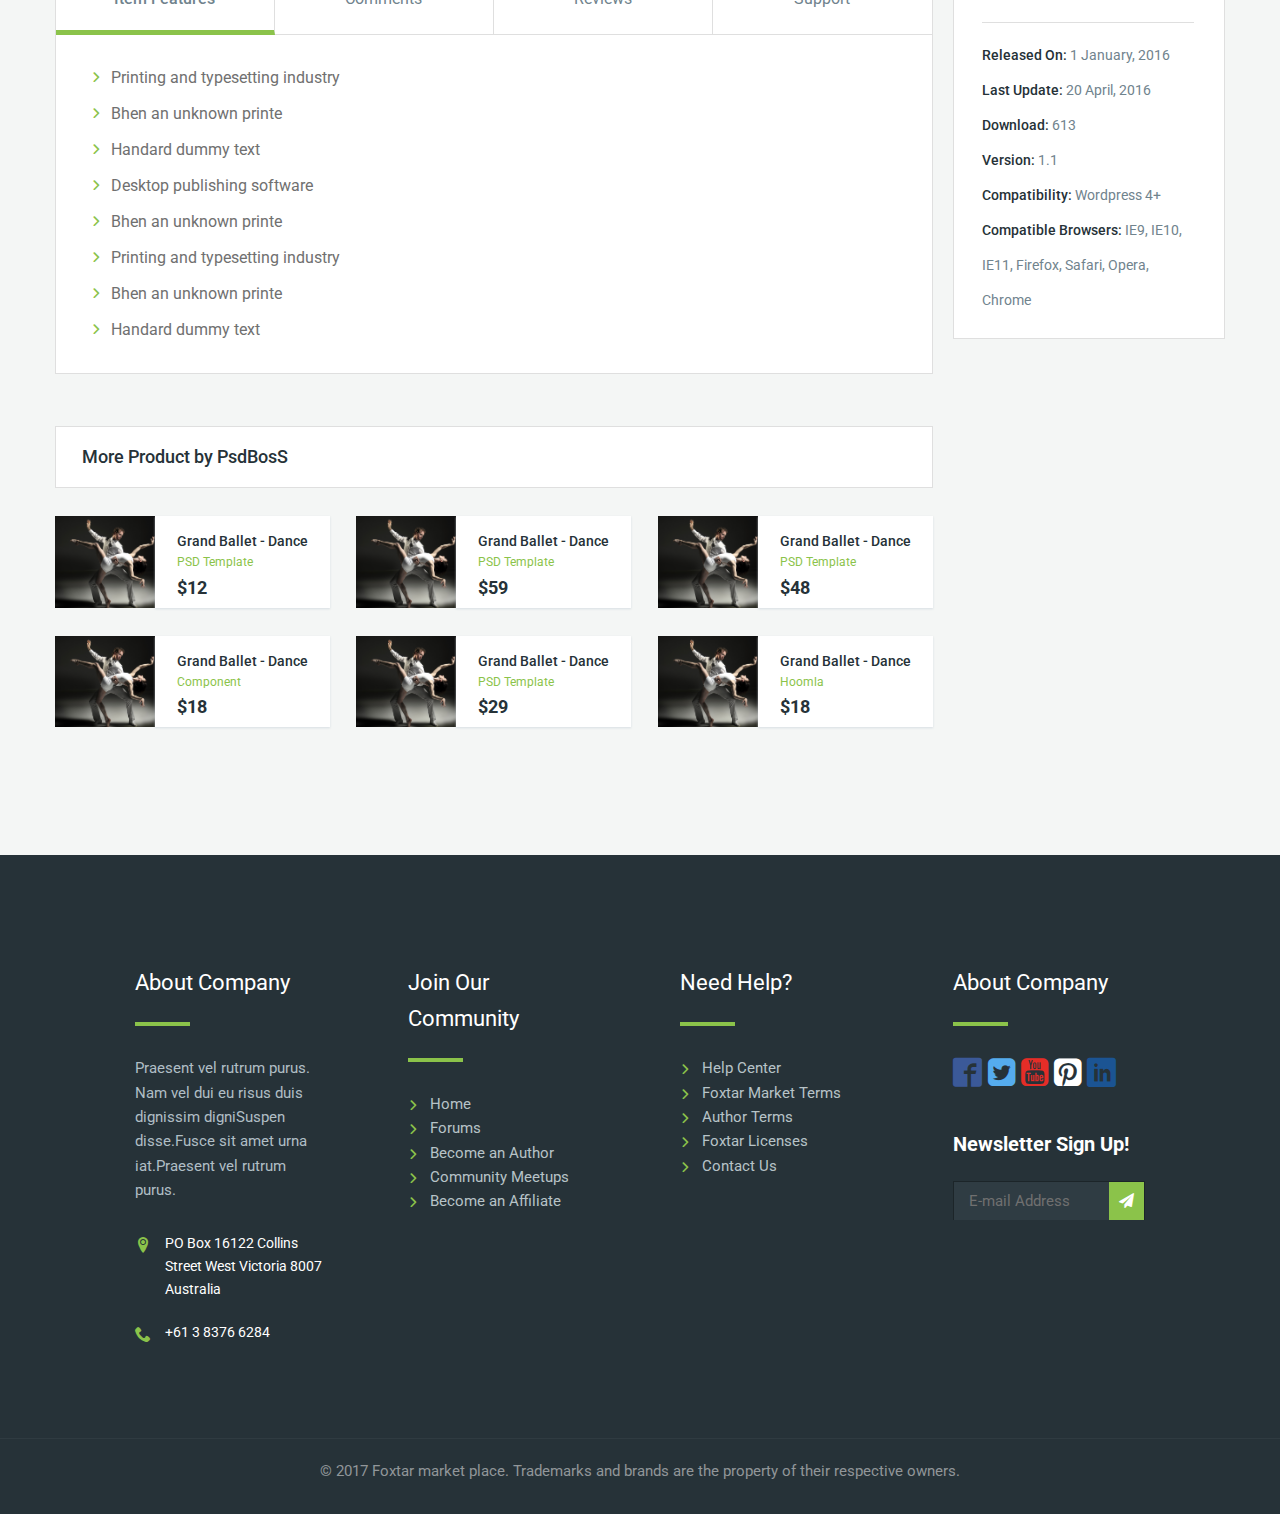
==== commit c6cfc32e: "fix-conflict" ====
--- a/product-details.html
+++ b/product-details.html
@@ -52,8 +52,24 @@
             </div>
         </header>
         <main id="main">
+            <section class="search-keywords" style="background-image: url(images/bg-search.png);">
+                <div class="container">
+                    <h1>Welcome To Foxtar Market Place!</h1>
+                    <span class="search-keywords__description">Premium WordPress Themes, Web Templates and Many More ...</span>
+                    <form action="#" class="search-keywords-form">
+                        <input type="text" placeholder="Search Your Keywords . . .">
+                        <div class="search-keywords__submit">
+                            <input type="submit">
+                        </div>
+                    </form>
+                </div>
+            </section>
             <section class="product-details-content">
                 <div class="container">
+                    <ul class="bread-crumbs">
+                        <li><a href="#">Home</a></li>
+                        <li><a href="#">Upload Product</a></li>
+                    </ul>
                     <div class="row">
                         <div class="content">
                             <div class="product-img-outer">
@@ -206,6 +222,64 @@
                 </div>
             </section>
         </main>
+        <footer id="footer">
+            <div class="footer-top">
+                <div class="container">
+                    <div class="row">
+                        <div class="col">
+                            <h3>About Company</h3>
+                            <p>Praesent vel rutrum purus. Nam vel dui eu risus duis dignissim digniSuspen disse.Fusce sit amet urna iat.Praesent vel rutrum purus. </p>
+                            <ul class="contact-list">
+                                <li><i class="icon-location2"></i><address>PO Box 16122 Collins Street West Victoria 8007 Australia</address></li>
+                                <li><i class="icon-phone"></i><a href="tel:+61383766284">+61 3 8376 6284</a></li>
+                            </ul>
+                        </div>
+                        <div class="col">
+                            <h3>Join Our Community </h3>
+                            <ul class="list-footer-link">
+                                <li><a href="#">Home</a></li>
+                                <li><a href="#">Forums</a></li>
+                                <li><a href="#">Become an Author</a></li>
+                                <li><a href="#">Community Meetups</a></li>
+                                <li><a href="#">Become an Affiliate</a></li>
+                            </ul>
+                        </div>
+                        <div class="col">
+                            <h3>Need Help?</h3>
+                            <ul class="list-footer-link">
+                                <li><a href="#">Help Center</a></li>
+                                <li><a href="#">Foxtar Market Terms</a></li>
+                                <li><a href="#">Author Terms</a></li>
+                                <li><a href="#">Foxtar Licenses</a></li>
+                                <li><a href="#">Contact Us</a></li>
+                            </ul>
+                        </div>
+                        <div class="col">
+                            <h3>About Company</h3>
+                            <ul class="social-link-list">
+                                <li><a href="#" class="icon-facebook2"></a></li>
+                                <li><a href="#" class="icon-twitter-square"></a></li>
+                                <li><a href="#" class="icon-youtube-square"></a></li>
+                                <li><a href="#" class="icon-pinterest-square"></a></li>
+                                <li><a href="#" class="icon-linkedin"></a></li>
+                            </ul>
+                            <strong class="newsletter-form-title">Newsletter Sign Up!</strong>
+                            <form action="#" class="footer-newsletter-form">
+                                <input type="email" placeholder="E-mail Address">
+                                <div class="footer-newsletter-form__submit">
+                                    <input type="submit">
+                                </div>
+                            </form>
+                        </div>
+                    </div>
+                </div>
+            </div>
+            <div class="footer-bottom">
+                <div class="footer-bottom__content">
+                    &copy; 2017 Foxtar market place. Trademarks and brands are the property of their respective owners.
+                </div>
+            </div>
+        </footer>
     </div>
     <script src="assets/main.min.js"></script>
 </body>
--- a/assets/main.min.css
+++ b/assets/main.min.css
@@ -1,3 +1,3 @@
-/*! normalize.css v3.0.3 | MIT License | github.com/necolas/normalize.css */html{font-family:sans-serif;-ms-text-size-adjust:100%;-webkit-text-size-adjust:100%}body{margin:0}article,aside,details,figcaption,figure,footer,header,hgroup,main,menu,nav,section,summary{display:block}audio,canvas,progress,video{display:inline-block;vertical-align:baseline}audio:not([controls]){display:none;height:0}[hidden],template{display:none}a{background-color:transparent}a:active,a:hover{outline:0}abbr[title]{border-bottom:1px dotted}b,strong{font-weight:bold}dfn{font-style:italic}h1{font-size:2em;margin:0.67em 0}mark{background:#ff0;color:#000}small{font-size:80%}sub,sup{font-size:75%;line-height:0;position:relative;vertical-align:baseline}sup{top:-0.5em}sub{bottom:-0.25em}img{border:0}svg:not(:root){overflow:hidden}figure{margin:1em 40px}hr{box-sizing:content-box;height:0}pre{overflow:auto}code,kbd,pre,samp{font-family:monospace, monospace;font-size:1em}button,input,optgroup,select,textarea{color:inherit;font:inherit;margin:0}button{overflow:visible}button,select{text-transform:none}button,html input[type="button"],input[type="reset"],input[type="submit"]{-webkit-appearance:button;cursor:pointer}button[disabled],html input[disabled]{cursor:default}button::-moz-focus-inner,input::-moz-focus-inner{border:0;padding:0}input{line-height:normal}input[type="checkbox"],input[type="radio"]{box-sizing:border-box;padding:0}input[type="number"]::-webkit-inner-spin-button,input[type="number"]::-webkit-outer-spin-button{height:auto}input[type="search"]{-webkit-appearance:textfield;box-sizing:content-box}input[type="search"]::-webkit-search-cancel-button,input[type="search"]::-webkit-search-decoration{-webkit-appearance:none}fieldset{border:1px solid #c0c0c0;margin:0 2px;padding:0.35em 0.625em 0.75em}legend{border:0;padding:0}textarea{overflow:auto}optgroup{font-weight:bold}table{border-collapse:collapse;border-spacing:0}td,th{padding:0}@font-face{font-family:'icomoon';src:url("../fonts/icomoon.eot?b5sv0m");src:url("../fonts/icomoon.eot?b5sv0m#iefix") format("embedded-opentype"),url("../fonts/icomoon.ttf?b5sv0m") format("truetype"),url("../fonts/icomoon.woff?b5sv0m") format("woff"),url("../fonts/icomoon.svg?b5sv0m#icomoon") format("svg");font-weight:normal;font-style:normal;font-display:block}[class^="icon-"],[class*=" icon-"]{font-family:'icomoon' !important;speak:none;font-style:normal;font-weight:normal;font-variant:normal;text-transform:none;line-height:1;-webkit-font-smoothing:antialiased;-moz-osx-font-smoothing:grayscale}.icon-attention:before{content:"\e901"}.icon-file:before{content:"\e903"}.icon-left-arrow:before{content:"\e904"}.icon-message:before{content:"\e905"}.icon-notification:before{content:"\e906"}.icon-play-button:before{content:"\e907"}.icon-prev-next:before{content:"\e908"}.icon-ring:before{content:"\e909"}.icon-sort-by-attributes-02:before{content:"\e90b"}.icon-sort-by-attributes:before{content:"\e90c"}.icon-visible-open:before{content:"\e90e"}.icon-shopping-cart:before{content:"\e90f"}.icon-grid:before{content:"\e911"}.icon-user:before{content:"\e900"}.icon-phone:before{content:"\e942"}.icon-location2:before{content:"\e948"}.icon-facebook2:before{content:"\ea91"}.icon-linkedin:before{content:"\eac9"}.icon-search:before{content:"\e986"}.icon-star-full:before{content:"\e9d9"}.icon-asterisk:before{content:"\e913"}.icon-th-list:before{content:"\e912"}.icon-paper-plane:before{content:"\e910"}.icon-pinterest-square:before{content:"\e902"}.icon-youtube-square:before{content:"\e90a"}.icon-twitter-square:before{content:"\e90d"}.icon-edit:before{content:"\e914"}.icon-pencil-square-o:before{content:"\e914"}.icon-user1:before{content:"\e916"}.icon-lock:before{content:"\e915"}.notification-list,#nav,.contact-list,.list-footer-link,.product-details-content .row .content .social-link-list,.product-details-content .row .content #product-tabs ul,.product-details-content .row .side-bar .icons-list,.product-details-content .product-information .product-information__list{margin:0;padding:0;list-style:none}.clearfix:after{content:'';display:block;clear:both}#nav li a,.btn,.product-details-content .row .buttons-outer .red,.product-details-content .row .buttons-outer .gray,.product-details-content .row .buttons-outer .green,.product-details-content .product-author__info .view-profile,.product-details-content .cart,.product-details-content .favourites,.product-details-content .buy-now,.product-details-content .more-product .col{transition:all 0.3s ease-in-out}.ellipsis{white-space:nowrap;text-overflow:ellipsis;overflow:hidden}html{box-sizing:border-box}*,*:before,*:after{box-sizing:inherit}*{max-height:1000000px}h1,.h1,h2,.h2,h3,.h3,h4,.h4,h5,.h5,h6,.h6,.h{font-family:inherit;font-weight:700;margin:0 0 0.5em;color:#263238}h1,.h1{font-size:48px}h2,.h2{font-size:36px}h3,.h3{font-size:22px}h4,.h4{font-size:18px}h5,.h5{font-size:14px}h6,.h6{font-size:12px}p{margin:0 0 10px}a{transition:opacity .3s ease-in-out,visibility .3s ease-in-out,color .3s ease-in-out,background-color .3s ease-in-out;text-decoration:none;color:#8bc34a}a:hover,a:focus{text-decoration:none}body{color:#b0bec5;background:#fff;font:15px/1.625 "Roboto","Arial","Helvetica Neue","Helvetica",sans-serif;min-width:320px;-webkit-font-smoothing:antialiased;-moz-osx-font-smoothing:grayscale}section{padding:25px 0}@media (min-width: 768px){section{padding:50px 0}}@media (min-width: 1024px){section{padding:100px 0}}img{max-width:100%;height:auto;vertical-align:top}.gm-style img{max-width:none}form,fieldset{margin:0;padding:0;border-style:none}input[type='text'],input[type='tel'],input[type='email'],input[type='search'],input[type='password'],textarea{-webkit-appearance:none;-webkit-border-radius:0;box-sizing:border-box;border:1px solid #fff;padding:4px 10px}input[type='text']:focus,input[type='tel']:focus,input[type='email']:focus,input[type='search']:focus,input[type='password']:focus,textarea:focus{border-color:#fff}input[type='text']::-webkit-input-placeholder,input[type='tel']::-webkit-input-placeholder,input[type='email']::-webkit-input-placeholder,input[type='search']::-webkit-input-placeholder,input[type='password']::-webkit-input-placeholder,textarea::-webkit-input-placeholder{color:#ccc;font-size:15px}input[type='text']::-moz-placeholder,input[type='tel']::-moz-placeholder,input[type='email']::-moz-placeholder,input[type='search']::-moz-placeholder,input[type='password']::-moz-placeholder,textarea::-moz-placeholder{opacity:1;color:#ccc;font-size:15px}input[type='text']:-moz-placeholder,input[type='tel']:-moz-placeholder,input[type='email']:-moz-placeholder,input[type='search']:-moz-placeholder,input[type='password']:-moz-placeholder,textarea:-moz-placeholder{color:#ccc;font-size:15px}input[type='text']:-ms-input-placeholder,input[type='tel']:-ms-input-placeholder,input[type='email']:-ms-input-placeholder,input[type='search']:-ms-input-placeholder,input[type='password']:-ms-input-placeholder,textarea:-ms-input-placeholder{color:#ccc;font-size:15px}input[type='text'].placeholder,input[type='tel'].placeholder,input[type='email'].placeholder,input[type='search'].placeholder,input[type='password'].placeholder,textarea.placeholder{color:#ccc;font-size:15px}select{-webkit-border-radius:0}textarea{resize:vertical;vertical-align:top}button,input[type='button'],input[type='reset'],input[type='file'],input[type='submit']{-webkit-appearance:none;-webkit-border-radius:0;cursor:pointer}.header-top{padding:25px 0}.header-top .container{display:flex;justify-content:space-between;align-items:center}@media (max-width: 480px){.header-top .container{flex-direction:column}}.header-top__content{display:flex;align-items:center}@media (max-width: 480px){.header-top__content{flex-direction:column}}.logo{display:block;max-width:140px;width:100%;margin:0 10px 0 0}@media (max-width: 480px){.logo{margin:0 0 20px}}.need-help-link{display:inline-block;vertical-align:middle;color:#546e7a;transition:all 0.3s;margin:0 30px 0 0}@media (max-width: 1024px){.need-help-link{display:none}}.need-help-link:hover{transform:scale(1.1)}.need-help-link span{color:#e74c3c}.need-help-link span:hover{color:#000}.notification-list{display:flex;justify-content:start;margin:0 25px 0 0}@media (max-width: 768px){.notification-list{margin:0 10px 0 0}}@media (max-width: 480px){.notification-list{margin:0 0 15px}}.notification-list li{margin:0 16px 0 0}.notification-list li:last-child{margin:0}.notification-list a{display:flex;justify-content:center;align-items:center;position:relative;width:35px;height:35px;background-color:#f5f5f5;border-radius:50%;color:#a0a0a0}.notification-list a:after{position:absolute;content:attr(title);top:-8px;right:-4px;width:18px;height:18px;border-radius:50%;background-color:#fcb322;text-align:center;font-size:11px;line-height:18px;color:#fff}.notification-list a.icon-message:after{background-color:#ef6c00}.notification-list a.icon-shopping-cart:after{background-color:#8bc34a}.header-top__button{display:flex;justify-content:space-between}.header-bottom{background-color:#263238;padding:20px 0}@media (max-width: 767px){.header-bottom{border:1px solid #000;padding:0}}#nav{display:flex;flex-wrap:wrap}@media (max-width: 1024px){#nav{justify-content:center}}@media (max-width: 767px){#nav{flex-direction:column;align-items:center;padding:30px}}#nav li{margin:0 35px 0 0;font-weight:500}@media (max-width: 1024px){#nav li{margin:0 15px 0 0}}@media (max-width: 767px){#nav li{margin:0 0 10px}}#nav li:last-child{margin:0}#nav li a{color:#fff;opacity:0.8}#nav li a:hover{opacity:1}.nav-opener{width:35px;height:35px;position:absolute;z-index:9999;top:15px;right:15px}@media (min-width: 768px){.nav-opener{display:none}}.nav-opener:before,.nav-opener:after,.nav-opener span{background:#000;position:absolute;top:18px;left:0;right:0;height:5px;transition:all .2s linear}.nav-opener:before,.nav-opener:after{content:'';top:7px}.nav-opener:after{top:29px}.nav-active .nav-opener:before,.nav-active .nav-opener:after{transform:rotate(45deg);top:50%;left:5px;right:5px}.nav-active .nav-opener:after{transform:rotate(-45deg)}.nav-active .nav-opener span{opacity:0}.nav-active{overflow:hidden}@media (max-width: 767px){.nav-active .nav-opener:before,.nav-active .nav-opener:after{background-color:#fff}}.nav-drop{transition:opacity .3s ease-in-out,visibility .3s ease-in-out}@media (max-width: 767px){.nav-drop{opacity:0;visibility:hidden;overflow:hidden;position:fixed;top:0;left:0;right:0;bottom:0;z-index:999;color:white;background:#263238}}.nav-active .nav-drop{opacity:1;visibility:visible}.resize-active .nav-drop{transition:none !important}#footer{background-color:#263238}.footer-top{padding:110px 0 95px;border-bottom:1px solid #2f3b41}.footer-top .row{display:flex;justify-content:space-between;flex-wrap:wrap;margin:0 -40px}.footer-top .col{width:25%;padding:0 40px}.footer-top h3{color:#fff;font-size:22px;font-weight:400;position:relative;padding:0 0 25px;margin:0 0 30px}.footer-top h3:after{position:absolute;content:' ';bottom:0;left:0;background-color:#8bc34a;width:55px;height:4px}.footer-top .contact-list{margin:30px 0 0}.contact-list li{position:relative;padding:0 0 0 30px;font-size:14px;color:#fff;margin:0 0 20px}.contact-list li:last-child{margin:0}.contact-list li i{position:absolute;top:5px;left:0;color:#8bc34a;font-size:16px}.contact-list li a{color:#fff}.contact-list li address{font-style:normal}.list-footer-link li{position:relative;padding:0 0 0 22px}.list-footer-link li:before{content:"\e904";font-family:'icomoon';position:absolute;top:5px;left:0;color:#8bc34a;transform:rotate(180deg);font-size:10px}.list-footer-link li a{color:#b7c3c7}.list-footer-link li a:hover{color:#7e939a}html,body{height:100%;min-height:100vh}#wrapper{position:relative;height:100%;display:flex;justify-content:space-between;flex-direction:column}.container{max-width:1190px;padding:0 10px;margin:0 auto;width:100%}.btn{color:#fff;background-color:#8bc34a;padding:4px 10px;font-size:16px;outline:none;border:none}.btn.btn-register{background-color:#e74c3c;border-radius:3px;width:73px;font-size:12px}.btn.btn-register:hover{background-color:#f29f97}.btn.btn-login{background-color:#546e7a;border-radius:3px;width:73px;font-size:12px;margin:0 16px 0 0}.btn.btn-login:hover{background-color:#87a1ad}.section .row{display:flex}.section .side-bar{width:calc(25% - 25px);margin:0 0 0 25px}.section .content{width:75%}.product-details-content{background-color:#f4f6f5}.product-details-content .row{display:flex;justify-content:space-between;flex-wrap:nowrap}.product-details-content .row .content{width:75%}.product-details-content .row .content .product-img-outer{padding:2%;background-color:white;border:1px solid #dcdcdc;margin-bottom:32px}.product-details-content .row .content .product-img{padding:25%;background-size:cover;background-position:50% 50%;background-repeat:no-repeat}.product-details-content .row .content h2{font-size:30px;line-height:1.33}.product-details-content .row .content p{font-size:16px;line-height:1.5;color:#707070;margin-bottom:40px}.product-details-content .row .content .row{display:flex;margin-bottom:42px}.product-details-content .row .content .social-link-list{display:flex}.product-details-content .row .content #product-tabs{background-color:#fff;border:1px solid #dfdfdf;margin-bottom:52px}.product-details-content .row .content #product-tabs .product-tabs-headings{display:flex}.product-details-content .row .content #product-tabs .product-tabs-headings li{width:25%;text-align:center;border-bottom:1px solid #dfdfdf;border-right:1px solid #dfdfdf;font-size:16px}.product-details-content .row .content #product-tabs .product-tabs-headings li:last-child{border-right:none}.product-details-content .row .content #product-tabs .product-tabs-headings li a{display:block;color:#70838d;outline:none;padding:18px 10px}.product-details-content .row .content #product-tabs .product-tabs-headings .ui-tabs-active{font-weight:500;border-bottom:5px solid #8bc34a}.product-details-content .row .content #product-tabs .product-tabs-headings .ui-state-focus{outline:none}.product-details-content .row .content #product-tabs .product-tabs-description{font-size:16px;line-height:2.25;color:#707070;padding:25px 35px}.product-details-content .row .content #product-tabs .product-tabs-description li{position:relative;padding-left:20px}.product-details-content .row .content #product-tabs .product-tabs-description li:before{content:"\e904";font-family:'icomoon';position:absolute;top:5px;left:0;color:#8bc34a;transform:rotate(180deg);font-size:10px}.product-details-content .row .buttons-outer{width:74%}.product-details-content .row .buttons-outer button{color:#f4f6f5;font-size:16px;max-width:158px;width:100%;padding:12px;margin-right:18px;margin-bottom:10px;outline:none;border:none}.product-details-content .row .buttons-outer .red{background-color:#e74c3c}.product-details-content .row .buttons-outer .red:hover{background-color:#ed7669}.product-details-content .row .buttons-outer .gray{background-color:#455a64}.product-details-content .row .buttons-outer .gray:hover{background-color:#5a7582}.product-details-content .row .buttons-outer .green{background-color:#8bc34a}.product-details-content .row .buttons-outer .green:hover{background-color:#a4d070}.product-details-content .row .side-bar{width:calc(25% - 20px);margin-left:10px}.product-details-content .row .side-bar:last-child{margin-bottom:0}.product-details-content .row .side-bar h3{font-weight:700;font-size:20px;line-height:1;color:#263238;border-bottom:1px solid #dfdfdf;padding-bottom:22px;margin-bottom:32px}.product-details-content .row .side-bar .product-price .price{font-weight:500;font-size:22px;line-height:1;color:#e74c3c;margin-bottom:34px}.product-details-content .row .side-bar .product-price button{display:block;max-width:208px;width:100%;border:none;outline:none;margin:0 auto 8px;font-weight:bold;font-size:16px;color:#fff;line-height:1;padding:16px 10px;box-shadow:0px 1px 2px 0px rgba(69,90,100,0.75)}.product-details-content .row .side-bar .icons-list{display:flex;justify-content:space-between}.product-details-content .row .side-bar .icons-list li{padding-right:5px}.product-details-content .row .side-bar .icons-list li:last-child{padding-right:0}.product-details-content .row .side-bar .product-author h3{margin-bottom:24px}.product-details-content .row .side-bar .product-information h3{margin-bottom:15px}.product-details-content .product-author__outer{display:flex;margin-bottom:24px}.product-details-content .product-author__img{width:73px;background-size:cover;background-position:50% 50%;background-repeat:no-repeat;margin-right:14px}.product-details-content .product-author__info .name{font-size:18px;line-height:1;color:#263238;font-weight:500;padding-bottom:20px}.product-details-content .product-author__info .view-profile{padding:2px 10px;background-color:#fff;border:1px solid #dfdfdf;outline:none;color:#707070;font-size:13px;font-weight:400}.product-details-content .product-author__info .view-profile:hover{color:#8bc34a}.product-details-content .side-bar__item{background-color:#fff;border:1px solid #dfdfdf;padding:26px 30px 20px 28px;margin-bottom:30px}.product-details-content .icon-shopping-cart{margin-right:9px}.product-details-content .cart{background-color:#8bc34a}.product-details-content .cart:hover{background-color:#a4d070}.product-details-content .favourites{background-color:#42a5f5}.product-details-content .favourites span{margin-right:8px}.product-details-content .favourites:hover{background-color:#72bcf8}.product-details-content .buy-now{background-color:#546e7a}.product-details-content .buy-now:hover{background-color:#698998}.product-details-content .more-product .row{display:flex;justify-content:space-between;flex-wrap:wrap}.product-details-content .more-product .col{display:flex;margin:0 0 28px 0}.product-details-content .more-product .col:hover{transform:scale(1.05);cursor:pointer}.product-details-content .more-product__title{font-size:18px;line-height:24px;color:#263238;font-weight:500;background-color:#fff;border:1px solid #dfdfdf;padding:18px 10px 18px 26px;margin-bottom:28px}.product-details-content .more-product__item__img{width:100px;background-size:cover;background-position:50% 50%;background-repeat:no-repeat}.product-details-content .more-product__item__description{padding:14px 22px 6px;background-color:#fff;box-shadow:0px 1px 2px 0px rgba(205,214,222,0.75)}.product-details-content .more-product__item__description .title{font-weight:500;font-size:14px;color:#263238}.product-details-content .more-product__item__description .category{font-weight:400;font-size:12px;color:#8bc34a}.product-details-content .more-product__item__description .price{font-weight:700;font-size:18px;color:#263238}.product-details-content .product-sales{font-weight:300;font-size:16px;color:#707070;line-height:1;padding:20px 30px 20px 28px}.product-details-content .product-sales .icon-shopping-cart{margin-right:18px;font-size:20px;color:#a6b5bb}.product-details-content .product-sales span{font-weight:700;font-size:20px;color:#263238;margin-right:14px}.product-details-content .product-information h3{margin-bottom:15px}.product-details-content .product-information .product-information__list li{font-size:14px;font-weight:400;color:#70838d;line-height:2.5}.product-details-content .product-information .product-information__list li span{font-weight:500;color:#263238}
+/*! normalize.css v3.0.3 | MIT License | github.com/necolas/normalize.css */html{font-family:sans-serif;-ms-text-size-adjust:100%;-webkit-text-size-adjust:100%}body{margin:0}article,aside,details,figcaption,figure,footer,header,hgroup,main,menu,nav,section,summary{display:block}audio,canvas,progress,video{display:inline-block;vertical-align:baseline}audio:not([controls]){display:none;height:0}[hidden],template{display:none}a{background-color:transparent}a:active,a:hover{outline:0}abbr[title]{border-bottom:1px dotted}b,strong{font-weight:bold}dfn{font-style:italic}h1{font-size:2em;margin:0.67em 0}mark{background:#ff0;color:#000}small{font-size:80%}sub,sup{font-size:75%;line-height:0;position:relative;vertical-align:baseline}sup{top:-0.5em}sub{bottom:-0.25em}img{border:0}svg:not(:root){overflow:hidden}figure{margin:1em 40px}hr{box-sizing:content-box;height:0}pre{overflow:auto}code,kbd,pre,samp{font-family:monospace, monospace;font-size:1em}button,input,optgroup,select,textarea{color:inherit;font:inherit;margin:0}button{overflow:visible}button,select{text-transform:none}button,html input[type="button"],input[type="reset"],input[type="submit"]{-webkit-appearance:button;cursor:pointer}button[disabled],html input[disabled]{cursor:default}button::-moz-focus-inner,input::-moz-focus-inner{border:0;padding:0}input{line-height:normal}input[type="checkbox"],input[type="radio"]{box-sizing:border-box;padding:0}input[type="number"]::-webkit-inner-spin-button,input[type="number"]::-webkit-outer-spin-button{height:auto}input[type="search"]{-webkit-appearance:textfield;box-sizing:content-box}input[type="search"]::-webkit-search-cancel-button,input[type="search"]::-webkit-search-decoration{-webkit-appearance:none}fieldset{border:1px solid #c0c0c0;margin:0 2px;padding:0.35em 0.625em 0.75em}legend{border:0;padding:0}textarea{overflow:auto}optgroup{font-weight:bold}table{border-collapse:collapse;border-spacing:0}td,th{padding:0}@font-face{font-family:'icomoon';src:url("../fonts/icomoon.eot?b5sv0m");src:url("../fonts/icomoon.eot?b5sv0m#iefix") format("embedded-opentype"),url("../fonts/icomoon.ttf?b5sv0m") format("truetype"),url("../fonts/icomoon.woff?b5sv0m") format("woff"),url("../fonts/icomoon.svg?b5sv0m#icomoon") format("svg");font-weight:normal;font-style:normal;font-display:block}[class^="icon-"],[class*=" icon-"]{font-family:'icomoon' !important;speak:none;font-style:normal;font-weight:normal;font-variant:normal;text-transform:none;line-height:1;-webkit-font-smoothing:antialiased;-moz-osx-font-smoothing:grayscale}.icon-attention:before{content:"\e901"}.icon-file:before{content:"\e903"}.icon-left-arrow:before{content:"\e904"}.icon-message:before{content:"\e905"}.icon-notification:before{content:"\e906"}.icon-play-button:before{content:"\e907"}.icon-prev-next:before{content:"\e908"}.icon-ring:before{content:"\e909"}.icon-sort-by-attributes-02:before{content:"\e90b"}.icon-sort-by-attributes:before{content:"\e90c"}.icon-visible-open:before{content:"\e90e"}.icon-shopping-cart:before{content:"\e90f"}.icon-grid:before{content:"\e911"}.icon-user:before{content:"\e900"}.icon-phone:before{content:"\e942"}.icon-location2:before{content:"\e948"}.icon-facebook2:before{content:"\ea91"}.icon-linkedin:before{content:"\eac9"}.icon-search:before{content:"\e986"}.icon-star-full:before{content:"\e9d9"}.icon-asterisk:before{content:"\e913"}.icon-th-list:before{content:"\e912"}.icon-paper-plane:before{content:"\e910"}.icon-pinterest-square:before{content:"\e902"}.icon-youtube-square:before{content:"\e90a"}.icon-twitter-square:before{content:"\e90d"}.icon-edit:before{content:"\e914"}.icon-pencil-square-o:before{content:"\e914"}.icon-user1:before{content:"\e916"}.icon-lock:before{content:"\e915"}.mfp-bg{top:0;left:0;width:100%;height:100%;z-index:1042;overflow:hidden;position:fixed;background:#0b0b0b;opacity:0.8}.mfp-wrap{top:0;left:0;width:100%;height:100%;z-index:1043;position:fixed;outline:none !important;-webkit-backface-visibility:hidden}.mfp-container{text-align:center;position:absolute;width:100%;height:100%;left:0;top:0;padding:0 8px;box-sizing:border-box}.mfp-container:before{content:'';display:inline-block;height:100%;vertical-align:middle}.mfp-align-top .mfp-container:before{display:none}.mfp-content{position:relative;display:inline-block;vertical-align:middle;margin:0 auto;text-align:left;z-index:1045}.mfp-inline-holder .mfp-content,.mfp-ajax-holder .mfp-content{width:100%;cursor:auto}.mfp-ajax-cur{cursor:progress}.mfp-zoom-out-cur,.mfp-zoom-out-cur .mfp-image-holder .mfp-close{cursor:-moz-zoom-out;cursor:-webkit-zoom-out;cursor:zoom-out}.mfp-zoom{cursor:pointer;cursor:-webkit-zoom-in;cursor:-moz-zoom-in;cursor:zoom-in}.mfp-auto-cursor .mfp-content{cursor:auto}.mfp-close,.mfp-arrow,.mfp-preloader,.mfp-counter{-webkit-user-select:none;-moz-user-select:none;user-select:none}.mfp-loading.mfp-figure{display:none}.mfp-hide{display:none !important}.mfp-preloader{color:#CCC;position:absolute;top:50%;width:auto;text-align:center;margin-top:-0.8em;left:8px;right:8px;z-index:1044}.mfp-preloader a{color:#CCC}.mfp-preloader a:hover{color:#FFF}.mfp-s-ready .mfp-preloader{display:none}.mfp-s-error .mfp-content{display:none}button.mfp-close,button.mfp-arrow{overflow:visible;cursor:pointer;background:transparent;border:0;-webkit-appearance:none;display:block;outline:none;padding:0;z-index:1046;box-shadow:none;touch-action:manipulation}button::-moz-focus-inner{padding:0;border:0}.mfp-close{width:44px;height:44px;line-height:44px;position:absolute;right:0;top:0;text-decoration:none;text-align:center;opacity:0.65;padding:0 0 18px 10px;color:#FFF;font-style:normal;font-size:28px;font-family:Arial, Baskerville, monospace}.mfp-close:hover,.mfp-close:focus{opacity:1}.mfp-close:active{top:1px}.mfp-close-btn-in .mfp-close{color:#333}.mfp-image-holder .mfp-close,.mfp-iframe-holder .mfp-close{color:#FFF;right:-6px;text-align:right;padding-right:6px;width:100%}.mfp-counter{position:absolute;top:0;right:0;color:#CCC;font-size:12px;line-height:18px;white-space:nowrap}.mfp-arrow{position:absolute;opacity:0.65;margin:0;top:50%;margin-top:-55px;padding:0;width:90px;height:110px;-webkit-tap-highlight-color:transparent}.mfp-arrow:active{margin-top:-54px}.mfp-arrow:hover,.mfp-arrow:focus{opacity:1}.mfp-arrow:before,.mfp-arrow:after{content:'';display:block;width:0;height:0;position:absolute;left:0;top:0;margin-top:35px;margin-left:35px;border:medium inset transparent}.mfp-arrow:after{border-top-width:13px;border-bottom-width:13px;top:8px}.mfp-arrow:before{border-top-width:21px;border-bottom-width:21px;opacity:0.7}.mfp-arrow-left{left:0}.mfp-arrow-left:after{border-right:17px solid #FFF;margin-left:31px}.mfp-arrow-left:before{margin-left:25px;border-right:27px solid #3F3F3F}.mfp-arrow-right{right:0}.mfp-arrow-right:after{border-left:17px solid #FFF;margin-left:39px}.mfp-arrow-right:before{border-left:27px solid #3F3F3F}.mfp-iframe-holder{padding-top:40px;padding-bottom:40px}.mfp-iframe-holder .mfp-content{line-height:0;width:100%;max-width:900px}.mfp-iframe-holder .mfp-close{top:-40px}.mfp-iframe-scaler{width:100%;height:0;overflow:hidden;padding-top:56.25%}.mfp-iframe-scaler iframe{position:absolute;display:block;top:0;left:0;width:100%;height:100%;box-shadow:0 0 8px rgba(0,0,0,0.6);background:#000}img.mfp-img{width:auto;max-width:100%;height:auto;display:block;line-height:0;box-sizing:border-box;padding:40px 0 40px;margin:0 auto}.mfp-figure{line-height:0}.mfp-figure:after{content:'';position:absolute;left:0;top:40px;bottom:40px;display:block;right:0;width:auto;height:auto;z-index:-1;box-shadow:0 0 8px rgba(0,0,0,0.6);background:#444}.mfp-figure small{color:#BDBDBD;display:block;font-size:12px;line-height:14px}.mfp-figure figure{margin:0}.mfp-bottom-bar{margin-top:-36px;position:absolute;top:100%;left:0;width:100%;cursor:auto}.mfp-title{text-align:left;line-height:18px;color:#F3F3F3;word-wrap:break-word;padding-right:36px}.mfp-image-holder .mfp-content{max-width:100%}.mfp-gallery .mfp-image-holder .mfp-figure{cursor:pointer}@media screen and (max-width: 800px) and (orientation: landscape), screen and (max-height: 300px){.mfp-img-mobile .mfp-image-holder{padding-left:0;padding-right:0}.mfp-img-mobile img.mfp-img{padding:0}.mfp-img-mobile .mfp-figure:after{top:0;bottom:0}.mfp-img-mobile .mfp-figure small{display:inline;margin-left:5px}.mfp-img-mobile .mfp-bottom-bar{background:rgba(0,0,0,0.6);bottom:0;margin:0;top:auto;padding:3px 5px;position:fixed;box-sizing:border-box}.mfp-img-mobile .mfp-bottom-bar:empty{padding:0}.mfp-img-mobile .mfp-counter{right:5px;top:3px}.mfp-img-mobile .mfp-close{top:0;right:0;width:35px;height:35px;line-height:35px;background:rgba(0,0,0,0.6);position:fixed;text-align:center;padding:0}}@media all and (max-width: 900px){.mfp-arrow{-webkit-transform:scale(0.75);transform:scale(0.75)}.mfp-arrow-left{-webkit-transform-origin:0;transform-origin:0}.mfp-arrow-right{-webkit-transform-origin:100%;transform-origin:100%}.mfp-container{padding-left:6px;padding-right:6px}}.notification-list,#nav,.contact-list,.list-footer-link,.social-link-list,.release-products-tabs__btn,.release-product__create-rating ul,.product-details-content .content .social-link-list,.product-details-content #product-tabs ul,.product-details-content .product-information .product-information__list,.icons-list,.bread-crumbs{margin:0;padding:0;list-style:none}.clearfix:after{content:'';display:block;clear:both}#nav li a,.btn,.product-details-content .buttons-outer .red,.product-details-content .buttons-outer .gray,.product-details-content .buttons-outer .green,.product-details-content .product-author__info .view-profile,.product-details-content .cart,.product-details-content .favourites,.product-details-content .buy-now,.product-details-content .more-product .col{transition:all 0.3s ease-in-out}.ellipsis{white-space:nowrap;text-overflow:ellipsis;overflow:hidden}html{box-sizing:border-box}*,*:before,*:after{box-sizing:inherit}*{max-height:1000000px}h1,.h1,h2,.h2,h3,.h3,h4,.h4,h5,.h5,h6,.h6,.h{font-family:inherit;font-weight:700;margin:0 0 0.5em;color:#263238}h1,.h1{font-size:48px}h2,.h2{font-size:36px}h3,.h3{font-size:22px}h4,.h4{font-size:18px}h5,.h5{font-size:14px}h6,.h6{font-size:12px}p{margin:0 0 10px}a{transition:opacity .3s ease-in-out,visibility .3s ease-in-out,color .3s ease-in-out,background-color .3s ease-in-out;text-decoration:none;color:#8bc34a}a:hover,a:focus{text-decoration:none}body{color:#b0bec5;background:#fff;font:15px/1.625 "Roboto","Arial","Helvetica Neue","Helvetica",sans-serif;min-width:320px;-webkit-font-smoothing:antialiased;-moz-osx-font-smoothing:grayscale}section{padding:25px 0}@media (min-width: 768px){section{padding:50px 0}}@media (min-width: 1024px){section{padding:100px 0}}img{max-width:100%;height:auto;vertical-align:top}.gm-style img{max-width:none}form,fieldset{margin:0;padding:0;border-style:none}input[type='text'],input[type='tel'],input[type='email'],input[type='search'],input[type='password'],textarea{-webkit-appearance:none;-webkit-border-radius:0;box-sizing:border-box;border:1px solid #fff;padding:4px 10px}e input[type='text']:focus,e input[type='tel']:focus,e input[type='email']:focus,e input[type='search']:focus,e input[type='password']:focus,e textarea:focus{border-color:#fff}input[type='text']::-webkit-input-placeholder,input[type='tel']::-webkit-input-placeholder,input[type='email']::-webkit-input-placeholder,input[type='search']::-webkit-input-placeholder,input[type='password']::-webkit-input-placeholder,textarea::-webkit-input-placeholder{color:#707070;font-size:15px}input[type='text']::-moz-placeholder,input[type='tel']::-moz-placeholder,input[type='email']::-moz-placeholder,input[type='search']::-moz-placeholder,input[type='password']::-moz-placeholder,textarea::-moz-placeholder{opacity:1;color:#707070;font-size:15px}input[type='text']:-moz-placeholder,input[type='tel']:-moz-placeholder,input[type='email']:-moz-placeholder,input[type='search']:-moz-placeholder,input[type='password']:-moz-placeholder,textarea:-moz-placeholder{color:#707070;font-size:15px}input[type='text']:-ms-input-placeholder,input[type='tel']:-ms-input-placeholder,input[type='email']:-ms-input-placeholder,input[type='search']:-ms-input-placeholder,input[type='password']:-ms-input-placeholder,textarea:-ms-input-placeholder{color:#707070;font-size:15px}input[type='text'].placeholder,input[type='tel'].placeholder,input[type='email'].placeholder,input[type='search'].placeholder,input[type='password'].placeholder,textarea.placeholder{color:#707070;font-size:15px}.header-top{padding:25px 0}.header-top .container{display:flex;justify-content:space-between;align-items:center}@media (max-width: 768px){.header-top .container{flex-direction:column}}.header-top__content{display:flex;align-items:center}@media (max-width: 768px){.header-top__content{flex-direction:column}}.logo{display:block;max-width:140px;width:100%;margin:0 10px 0 0}@media (max-width: 768px){.logo{margin:0 0 20px}}.need-help-link{display:inline-block;vertical-align:middle;color:#546e7a;transition:all 0.3s;margin:0 30px 0 0}@media (max-width: 1024px){.need-help-link{display:none}}.need-help-link:hover{transform:scale(1.1)}.need-help-link span{color:#e74c3c}.need-help-link span:hover{color:#000}.notification-list{display:flex;justify-content:start;margin:0 25px 0 0}@media (max-width: 768px){.notification-list{margin:0 10px 0 0}}@media (max-width: 768px){.notification-list{margin:0 0 15px}}.notification-list li{margin:0 16px 0 0}.notification-list li:last-child{margin:0}.notification-list a{display:flex;justify-content:center;align-items:center;position:relative;width:35px;height:35px;background-color:#f5f5f5;border-radius:50%;color:#a0a0a0}.notification-list a:after{position:absolute;content:attr(title);top:-8px;right:-4px;width:18px;height:18px;border-radius:50%;background-color:#fcb322;text-align:center;font-size:11px;line-height:18px;color:#fff}.notification-list a.icon-message:after{background-color:#ef6c00}.notification-list a.icon-shopping-cart:after{background-color:#8bc34a}.header-top__button{display:flex;justify-content:space-between}.header-bottom{background-color:#263238;padding:20px 0}@media (max-width: 767px){.header-bottom{border:1px solid #000;padding:0}}#nav{display:flex;flex-wrap:wrap}@media (max-width: 1024px){#nav{justify-content:center}}@media (max-width: 767px){#nav{flex-direction:column;align-items:center;padding:30px}}#nav li{margin:0 35px 0 0;font-weight:500}@media (max-width: 1024px){#nav li{margin:0 15px 0 0}}@media (max-width: 767px){#nav li{margin:0 0 10px}}#nav li:last-child{margin:0}#nav li a{color:#fff;opacity:0.8}#nav li a:hover{opacity:1}.nav-opener{width:35px;height:35px;position:absolute;z-index:9999;top:15px;right:15px}@media (min-width: 768px){.nav-opener{display:none}}.nav-opener:before,.nav-opener:after,.nav-opener span{background:#000;position:absolute;top:18px;left:0;right:0;height:5px;transition:all .2s linear}.nav-opener:before,.nav-opener:after{content:'';top:7px}.nav-opener:after{top:29px}.nav-active .nav-opener:before,.nav-active .nav-opener:after{transform:rotate(45deg);top:50%;left:5px;right:5px}.nav-active .nav-opener:after{transform:rotate(-45deg)}.nav-active .nav-opener span{opacity:0}.nav-active{overflow:hidden}@media (max-width: 767px){.nav-active .nav-opener:before,.nav-active .nav-opener:after{background-color:#fff}}.nav-drop{transition:opacity .3s ease-in-out,visibility .3s ease-in-out}@media (max-width: 767px){.nav-drop{opacity:0;visibility:hidden;overflow:hidden;position:fixed;top:0;left:0;right:0;bottom:0;z-index:999;color:white;background:#263238}}.nav-active .nav-drop{opacity:1;visibility:visible}.resize-active .nav-drop{transition:none !important}#footer{background-color:#263238}#footer .social-link-list{margin:0 0 40px}.footer-top{padding:110px 0 95px;border-bottom:1px solid #2f3b41}@media (max-width: 1024px){.footer-top{padding:50px 25px 25px}}@media (max-width: 480px){.footer-top{padding:25px}}.footer-top .row{display:flex;justify-content:space-between;flex-wrap:wrap;margin:0 40px}@media (max-width: 1200px){.footer-top .row{margin:0 -10px}}.footer-top .col{width:25%;padding:0 40px}@media (max-width: 1200px){.footer-top .col{padding:0 10px}}@media (max-width: 1024px){.footer-top .col{width:50%;margin:0 0 30px}}@media (max-width: 480px){.footer-top .col{width:100%}.footer-top .col:last-child{margin:0}}.footer-top h3{color:#fff;font-size:22px;font-weight:400;position:relative;padding:0 0 25px;margin:0 0 30px}@media (max-width: 480px){.footer-top h3{padding:0 0 5px;margin:0 0 15px}}.footer-top h3:after{position:absolute;content:' ';bottom:0;left:0;background-color:#8bc34a;width:55px;height:4px}.footer-top .contact-list{margin:30px 0 0}@media (max-width: 480px){.footer-top .contact-list{margin:15px 0 0}}.contact-list li{position:relative;padding:0 0 0 30px;font-size:14px;color:#fff;margin:0 0 20px}@media (max-width: 480px){.contact-list li{margin:0 0 10px}}.contact-list li:last-child{margin:0}.contact-list li i{position:absolute;top:5px;left:0;color:#8bc34a;font-size:16px}.contact-list li a{color:#fff}.contact-list li address{font-style:normal}.list-footer-link li{position:relative;padding:0 0 0 22px}.list-footer-link li:before{content:"\e904";font-family:'icomoon';position:absolute;top:5px;left:0;color:#8bc34a;transform:rotate(180deg);font-size:10px}.list-footer-link li a{color:#b7c3c7}.list-footer-link li a:hover{color:#7e939a}.social-link-list{display:flex;align-items:center}.social-link-list li{margin:0 6px 0 0}.social-link-list li:last-child{margin:0}.social-link-list a{font-size:32px;display:block;transition:all 0.2s}.social-link-list a:hover{transform:scale(1.1)}.social-link-list .icon-facebook2,.social-link-list .icon-linkedin{font-size:29px}.social-link-list .icon-facebook2{color:#3b5998}.social-link-list .icon-twitter-square{color:#55acee}.social-link-list .icon-youtube-square{color:#e52d27}.social-link-list .icon-pinterest-square{color:#fff}.social-link-list .icon-linkedin{color:#1b5493}.newsletter-form-title{display:block;font-size:20px;margin:0 0 20px;color:#fff}.footer-newsletter-form{display:flex;align-items:center;border:1px solid #1c2529;border-bottom:0;max-width:300px}.footer-newsletter-form input[type='email']{width:100%;height:38px;outline:none;background-color:#2f3c43;border:0}.footer-newsletter-form input[type='submit']{width:100%;height:100%;border:0;font-size:0;background-color:#8bc34a;outline:none}.footer-newsletter-form .footer-newsletter-form__submit{position:relative;width:44px;height:38px}.footer-newsletter-form .footer-newsletter-form__submit:before{position:absolute;content:"\e910";font-family:'icomoon';font-size:15px;color:#fff;transform:translate(-50%, -50%);top:50%;left:50%;pointer-events:none}.footer-bottom__content{text-align:center;color:#919699;padding:20px 15px 30px}@media (max-width: 480px){.footer-bottom__content{padding:15px;font-size:13px}}html,body{height:100%;min-height:100vh}#wrapper{position:relative;height:100%;display:flex;justify-content:space-between;flex-direction:column}.container{max-width:1190px;padding:0 10px;margin:0 auto;width:100%}h2{text-align:center}@media (max-width: 768px){h2{font-size:22px;margin:0 0 20px}}@media (max-width: 480px){h2{font-size:18px}}.btn{color:#fff;background-color:#8bc34a;padding:4px 10px;font-size:16px;outline:none;border:none}.btn.btn-register{background-color:#e74c3c;border-radius:3px;width:73px;font-size:12px}.btn.btn-register:hover{background-color:#f29f97}.btn.btn-login{background-color:#546e7a;border-radius:3px;width:73px;font-size:12px;margin:0 16px 0 0}.btn.btn-login:hover{background-color:#87a1ad}.section .row{display:flex}.section .side-bar{width:calc(25% - 25px);margin:0 0 0 25px}.section .content{width:75%}.search-keywords{padding:130px 0 170px;background-position:50% 50%;background-size:cover;background-repeat:no-repeat}@media (max-width: 768px){.search-keywords{padding:80px 0}}.search-keywords h1{color:#fff;text-align:center;margin:0}@media (max-width: 768px){.search-keywords h1{font-size:35px}}@media (max-width: 480px){.search-keywords h1{font-size:25px;margin:0 0 15px;line-height:1.2}}.search-keywords .search-keywords__description{display:block;text-align:center;font-size:20px;font-weight:500;color:#fff;margin:0 0 45px}@media (max-width: 768px){.search-keywords .search-keywords__description{font-size:16px;margin:0 0 30px}}@media (max-width: 480px){.search-keywords .search-keywords__description{font-size:16px;line-height:1.2;margin:0 0 20px}}.search-keywords-form{max-width:670px;width:100%;margin:0 auto;display:flex;align-items:center;box-shadow:0px 1px 10px 0px rgba(124,178,64,0.75)}@media (max-width: 768px){.search-keywords-form{max-width:400px}}.search-keywords-form input[type='text']{width:100%;height:57px;outline:none;border-radius:3px 0 0 3px}@media (max-width: 768px){.search-keywords-form input[type='text']{height:40px}}.search-keywords-form .search-keywords__submit{position:relative;width:55px;height:57px}@media (max-width: 768px){.search-keywords-form .search-keywords__submit{height:40px}}.search-keywords-form .search-keywords__submit:before{position:absolute;content:"\e986";font-family:'icomoon';font-size:22px;color:#99acb5;transform:translate(-50%, -50%);top:50%;left:50%;pointer-events:none}@media (max-width: 768px){.search-keywords-form .search-keywords__submit:before{font-size:16px}}.search-keywords-form input[type='submit']{width:100%;height:100%;border:0;font-size:0;background-color:#fff;outline:none;border-radius:0 3px 3px 0}.release-roducts{background-color:#f4f6f5;padding:100px 0 70px}.release-roducts h2{text-align:center}#release-products-tabs .row{display:flex;flex-wrap:wrap}#release-products-tabs .col{width:25%;padding:0 15px 30px}@media (max-width: 1024px){#release-products-tabs .col{width:33.31%}}@media (max-width: 768px){#release-products-tabs .col{width:50%}}@media (max-width: 480px){#release-products-tabs .col{width:100%}}.release-products-tabs__btn{display:flex;justify-content:center;flex-wrap:wrap;margin:0 10px 60px}@media (max-width: 768px){.release-products-tabs__btn{margin:0 10px 30px}}.release-products-tabs__btn li{margin:0 6px 10px 0}.release-products-tabs__btn li:last-child{margin:0 0 10px}.release-products-tabs__btn li.ui-state-active a{background-color:#e74c3c;color:#fff}.release-products-tabs__btn a{display:inline-block;vertical-align:middle;font-size:14px;color:#263238;background-color:#fff;padding:10px 20px;text-align:center;outline:none;box-shadow:0px 2px 5px 0px rgba(202,215,228,0.75)}@media (max-width: 768px){.release-products-tabs__btn a{padding:5px 15px}}.release-product{position:relative;box-shadow:0px 16px 20px 0px rgba(216,216,216,0.75);background-color:#fff}.release-product:before{display:none;position:absolute;content:' ';width:10px;height:10px;background-color:#8bc34a;border-radius:50%;top:10px;left:10px;border:1px solid #fff}.release-product.bestseller:before{display:block}.release-product__img{background-position:50% 50%;background-repeat:no-repeat;background-size:cover;padding:38% 0}@media (max-width: 768px){.release-product__img{padding:25% 0}}.release-product__description{display:flex;justify-content:space-between;align-items:center;padding:27px 30px 18px 30px}@media (max-width: 768px){.release-product__description{padding:15px}}.release-product-description__title{font-size:18px;color:#263238;font-weight:500}@media (max-width: 768px){.release-product-description__title{font-size:16px}}.release-product-description__id{font-size:14px;color:#8bc34a;font-weight:500}@media (max-width: 768px){.release-product-description__id{font-size:12px}}.release-product__description-price{font-size:20px;color:#263238;font-weight:500}@media (max-width: 768px){.release-product__description-price{font-size:18px}}.release-product__create{display:flex;justify-content:space-between;align-items:center;padding:15px 35px;border-top:1px solid #f7f9fb}@media (max-width: 768px){.release-product__create{padding:10px 15px}}.release-product__create-autor img{display:inline-block;vertical-align:middle;margin:0 16px 0 0;width:30px;height:30px;border-radius:50%}.release-product__create-autor .product-autor{font-size:14px;color:#546e7a}.release-product__create-rating{display:flex;justify-content:space-between;align-items:center}.release-product__create-rating ul{margin:0 14px 0 0}.release-product__create-rating ul li{display:inline-block;vertical-align:middle;font-size:12px;color:#ffa726}.rating-status{color:#b0bec5;font-size:12px;margin:0 0 -3px;display:block}.popup-gallery{display:flex;flex-wrap:wrap}.popup-gallery a{width:25%;padding:5px}@media (max-width: 1024px){.popup-gallery a{width:33.31%}}@media (max-width: 768px){.popup-gallery a{width:50%}}@media (max-width: 480px){.popup-gallery a{width:100%}}.popup-gallery a img{display:block;width:100%;height:250px}.upload-product{background-color:#f4f6f5}.upload-product-wrapper{background-color:#fff;border-top:1px solid #f0f0f0}.upload-product-form label span,.upload-product-form .fake-label span{position:relative;display:inline-block;vertical-align:middle}.upload-product-form label span:after,.upload-product-form .fake-label span:after{position:absolute;top:-10px;right:-15px;font-family:'icomoon';content:"\e913";color:#8bc34a;font-size:10px}.input-wrapper{display:flex;margin:0 0 20px}.input-wrapper label,.input-wrapper .fake-label{width:calc(20% - 10px);margin:0 10px 0 0}.input-wrapper .fake-input{display:flex;align-items:center}.upload-product-wrapper h2{font-size:24px;font-weight:400;padding:15px 30px;border:1px solid #f0f0f0;border-top:0}.part-inner{padding:50px 40px}.product-description textarea{height:148px}.file-choosen{font-size:12px;color:#707070}.product-details-content{background-color:#f4f6f5}.product-details-content .row{display:flex;justify-content:space-between;flex-wrap:nowrap}@media (max-width: 1024px){.product-details-content .row{flex-direction:column}}.product-details-content .content{width:75%}@media (max-width: 1024px){.product-details-content .content{width:100%}}.product-details-content .content .product-img-outer{padding:2%;background-color:white;border:1px solid #dcdcdc;margin-bottom:32px}@media (max-width: 480px){.product-details-content .content .product-img-outer{margin:0 0 15px}}.product-details-content .content .product-img{padding:25%;background-size:cover;background-position:50% 50%;background-repeat:no-repeat}.product-details-content .content h2{font-size:30px;line-height:1.33}.product-details-content .content p{font-size:16px;line-height:1.5;color:#707070;margin-bottom:40px}.product-details-content .content .row{display:flex;margin-bottom:42px}.product-details-content .content .social-link-list{display:flex}.product-details-content .buttons-outer{width:74%}.product-details-content .buttons-outer button{color:#f4f6f5;font-size:16px;max-width:158px;width:100%;padding:12px;margin-right:18px;margin-bottom:10px;outline:none;border:none}.product-details-content .buttons-outer .red{background-color:#e74c3c}.product-details-content .buttons-outer .red:hover{background-color:#ed7669}.product-details-content .buttons-outer .gray{background-color:#455a64}.product-details-content .buttons-outer .gray:hover{background-color:#5a7582}.product-details-content .buttons-outer .green{background-color:#8bc34a}.product-details-content .buttons-outer .green:hover{background-color:#a4d070}.product-details-content #product-tabs{background-color:#fff;border:1px solid #dfdfdf;margin-bottom:52px}.product-details-content #product-tabs .product-tabs-headings{display:flex;flex-wrap:wrap}.product-details-content #product-tabs .product-tabs-headings li{width:25%;text-align:center;border-bottom:1px solid #dfdfdf;border-right:1px solid #dfdfdf;font-size:16px}@media (max-width: 480px){.product-details-content #product-tabs .product-tabs-headings li{width:50%;padding:10px;font-size:14px}}.product-details-content #product-tabs .product-tabs-headings li:last-child{border-right:none}.product-details-content #product-tabs .product-tabs-headings li a{display:block;color:#70838d;outline:none;padding:18px 10px}@media (max-width: 480px){.product-details-content #product-tabs .product-tabs-headings li a{padding:0}}.product-details-content #product-tabs .product-tabs-headings .ui-tabs-active{font-weight:500;border-bottom:5px solid #8bc34a}.product-details-content #product-tabs .product-tabs-headings .ui-state-focus{outline:none}.product-details-content #product-tabs .product-tabs-description{font-size:16px;line-height:2.25;color:#707070;padding:25px 35px}@media (max-width: 768px){.product-details-content #product-tabs .product-tabs-description{padding:15px}}.product-details-content #product-tabs .product-tabs-description li{position:relative;padding-left:20px}.product-details-content #product-tabs .product-tabs-description li:before{content:"\e904";font-family:'icomoon';position:absolute;top:5px;left:0;color:#8bc34a;transform:rotate(180deg);font-size:10px}.product-details-content .side-bar{width:calc(25% - 20px);margin-left:10px}@media (max-width: 1024px){.product-details-content .side-bar{width:100%;margin:0}}.product-details-content .side-bar:last-child{margin-bottom:0}.product-details-content .side-bar h3{font-weight:700;font-size:20px;line-height:1;color:#263238;border-bottom:1px solid #dfdfdf;padding-bottom:22px;margin-bottom:32px}.product-details-content .side-bar .product-price .price{font-weight:500;font-size:22px;line-height:1;color:#e74c3c;margin-bottom:34px}.product-details-content .side-bar .product-price button{display:block;max-width:208px;width:100%;border:none;outline:none;margin:0 auto 8px;font-weight:bold;font-size:16px;color:#fff;line-height:1;padding:16px 10px;box-shadow:0px 1px 2px 0px rgba(69,90,100,0.75)}@media (max-width: 1024px){.product-details-content .side-bar .product-price button{margin:0 0 8px}}.product-details-content .side-bar .product-author h3{margin-bottom:24px}.product-details-content .side-bar .product-information h3{margin-bottom:15px}.product-details-content .product-author__outer{display:flex;margin-bottom:24px}.product-details-content .product-author__img{width:73px;background-size:cover;background-position:50% 50%;background-repeat:no-repeat;margin-right:14px}.product-details-content .product-author__info .name{font-size:18px;line-height:1;color:#263238;font-weight:500;padding-bottom:20px}.product-details-content .product-author__info .view-profile{padding:2px 10px;background-color:#fff;border:1px solid #dfdfdf;outline:none;color:#707070;font-size:13px;font-weight:400}.product-details-content .product-author__info .view-profile:hover{color:#8bc34a}.product-details-content .side-bar__item{background-color:#fff;border:1px solid #dfdfdf;padding:26px 30px 20px 28px;margin-bottom:30px}.product-details-content .icon-shopping-cart{margin-right:9px}.product-details-content .cart{background-color:#8bc34a}.product-details-content .cart:hover{background-color:#a4d070}.product-details-content .favourites{background-color:#42a5f5}.product-details-content .favourites span{margin-right:8px}.product-details-content .favourites:hover{background-color:#72bcf8}.product-details-content .buy-now{background-color:#546e7a}.product-details-content .buy-now:hover{background-color:#698998}.product-details-content .more-product .row{display:flex;justify-content:space-between;flex-wrap:wrap;flex-direction:row;margin:0 -10px}.product-details-content .more-product .col{display:flex;max-width:33.31%;padding:0 10px 28px}@media (max-width: 768px){.product-details-content .more-product .col{width:50%;max-width:100%;flex-direction:column}}@media (max-width: 480px){.product-details-content .more-product .col{width:100%;max-width:320px;margin:0 auto}}.product-details-content .more-product .col:hover{transform:scale(1.05);cursor:pointer}.product-details-content .more-product__title{font-size:18px;line-height:24px;color:#263238;font-weight:500;background-color:#fff;border:1px solid #dfdfdf;padding:18px 10px 18px 26px;margin-bottom:28px}.product-details-content .more-product__item__img{width:100px;background-size:cover;background-position:50% 50%;background-repeat:no-repeat}@media (max-width: 768px){.product-details-content .more-product__item__img{width:100%;padding:30% 0}}@media (max-width: 768px){.product-details-content .more-product__item__img{padding:25% 0;background-position:50% 0}}.product-details-content .more-product__item__description{padding:14px 22px 6px;background-color:#fff;box-shadow:0px 1px 2px 0px rgba(205,214,222,0.75)}.product-details-content .more-product__item__description .title{font-weight:500;font-size:14px;color:#263238}.product-details-content .more-product__item__description .category{font-weight:400;font-size:12px;color:#8bc34a}.product-details-content .more-product__item__description .price{font-weight:700;font-size:18px;color:#263238}.product-details-content .product-sales{font-weight:300;font-size:16px;color:#707070;line-height:1;padding:20px 30px 20px 28px}.product-details-content .product-sales .icon-shopping-cart{margin-right:18px;font-size:20px;color:#a6b5bb}.product-details-content .product-sales span{font-weight:700;font-size:20px;color:#263238;margin-right:14px}.product-details-content .product-information h3{margin-bottom:15px}.product-details-content .product-information .product-information__list li{font-size:14px;font-weight:400;color:#70838d;line-height:2.5}.product-details-content .product-information .product-information__list li span{font-weight:500;color:#263238}.icons-list{display:flex;justify-content:space-between;max-width:250px}.icons-list li{padding-right:5px}.icons-list li:last-child{padding-right:0}.bread-crumbs{font-size:0;margin:0 0 20px}.bread-crumbs li{position:relative;display:inline-block;vertical-align:middle;font-size:15px;padding:0 10px 0 0;margin:0 6px 0 0}.bread-crumbs li:after{position:absolute;content:" ";width:4px;height:1px;background-color:#8bc34a;right:0;top:50%;transform:translateY(-50%)}.bread-crumbs li:last-child a{color:#263238}.bread-crumbs li:last-child:after{display:none}.bread-crumbs li:hover a{color:#263238}.bread-crumbs a{color:#99acb5}input[type="text"],input[type="email"],input[type="password"],textarea,.fake-input{display:block;border:1px solid #f1f1f1;height:40px;padding:7px 15px;width:100%;background-color:#f9f9f9;color:#000}input[type="text"]:focus,input[type="email"]:focus,input[type="password"]:focus,textarea:focus,.fake-input:focus{border-color:green;outline:none}input[type="text"]:active,input[type="email"]:active,input[type="password"]:active,textarea:active,.fake-input:active{border-color:green;outline:none}input[type="text"]:hover,input[type="email"]:hover,input[type="password"]:hover,textarea:hover,.fake-input:hover{border-color:green;outline:none}input[type="text"]::placeholder,input[type="email"]::placeholder,input[type="password"]::placeholder,textarea::placeholder,.fake-input::placeholder{color:#707070;font-size:15px}label,.fake-label{display:block;font-size:15px;color:#444}input[type="submit"]{display:block;background-color:#8bc34a;font-size:15px;color:#fff;border:0;outline:none;padding:12px 10px;max-width:125px;width:100%;transition:all 0.3s}input[type="submit"]:hover{background-color:#a4d070}.select-hidden{display:none;visibility:hidden;padding-right:10px}.select{position:relative;cursor:pointer;display:inline-block;height:40px;max-width:100%;width:100%}.select-styled{position:absolute;top:0;right:0;bottom:0;left:0;border:1px solid #f1f1f1;background-color:#f9f9f9;color:#000;transition:all 0.2s ease-in;padding:8px 30px 8px 17px;color:#707070}.select-styled:after{content:"\e904";font-family:'icomoon';position:absolute;top:10px;right:15px;transform:rotate(-90deg);transition:all 0.2s}.select-styled.active:after{transform:rotate(90deg)}.select-options{display:none;position:absolute;top:108%;right:0;left:0;z-index:999;margin:0;padding:0;list-style:none;background-color:#fff}.select-options li{margin:0;padding:5px 0;text-indent:15px;transition:all 0.15s ease-in}.select-options li:hover{color:#000;background-color:#f3f3f3}.select-options li[rel="hide"]{display:none}.upload-file{color:#444;border:1px solid #f1f1f1;max-width:98px;text-align:center;margin:0 14px 0 0 !important;height:26px;width:100% !important}#upload-file-main,#upload-file-screenshots{opacity:0;position:absolute;z-index:-1}
 
 /*# sourceMappingURL=main.min.css.map */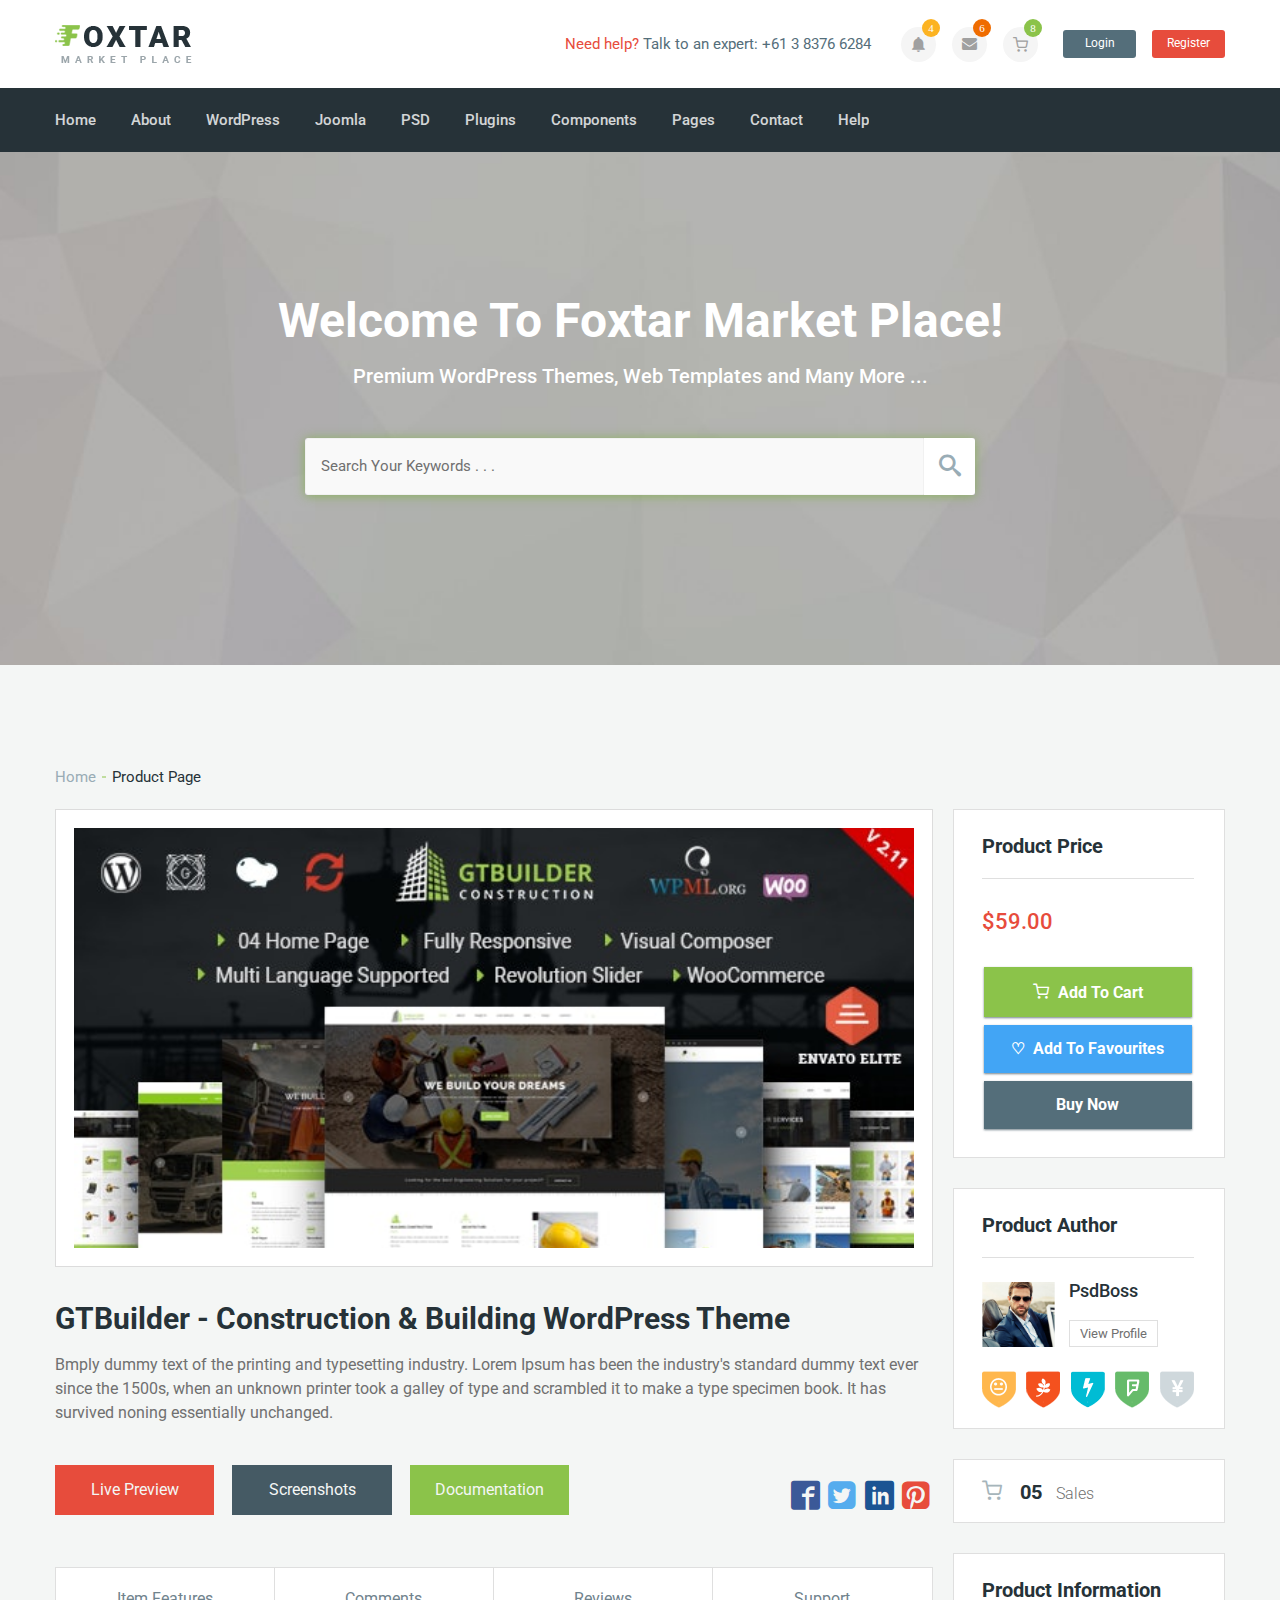
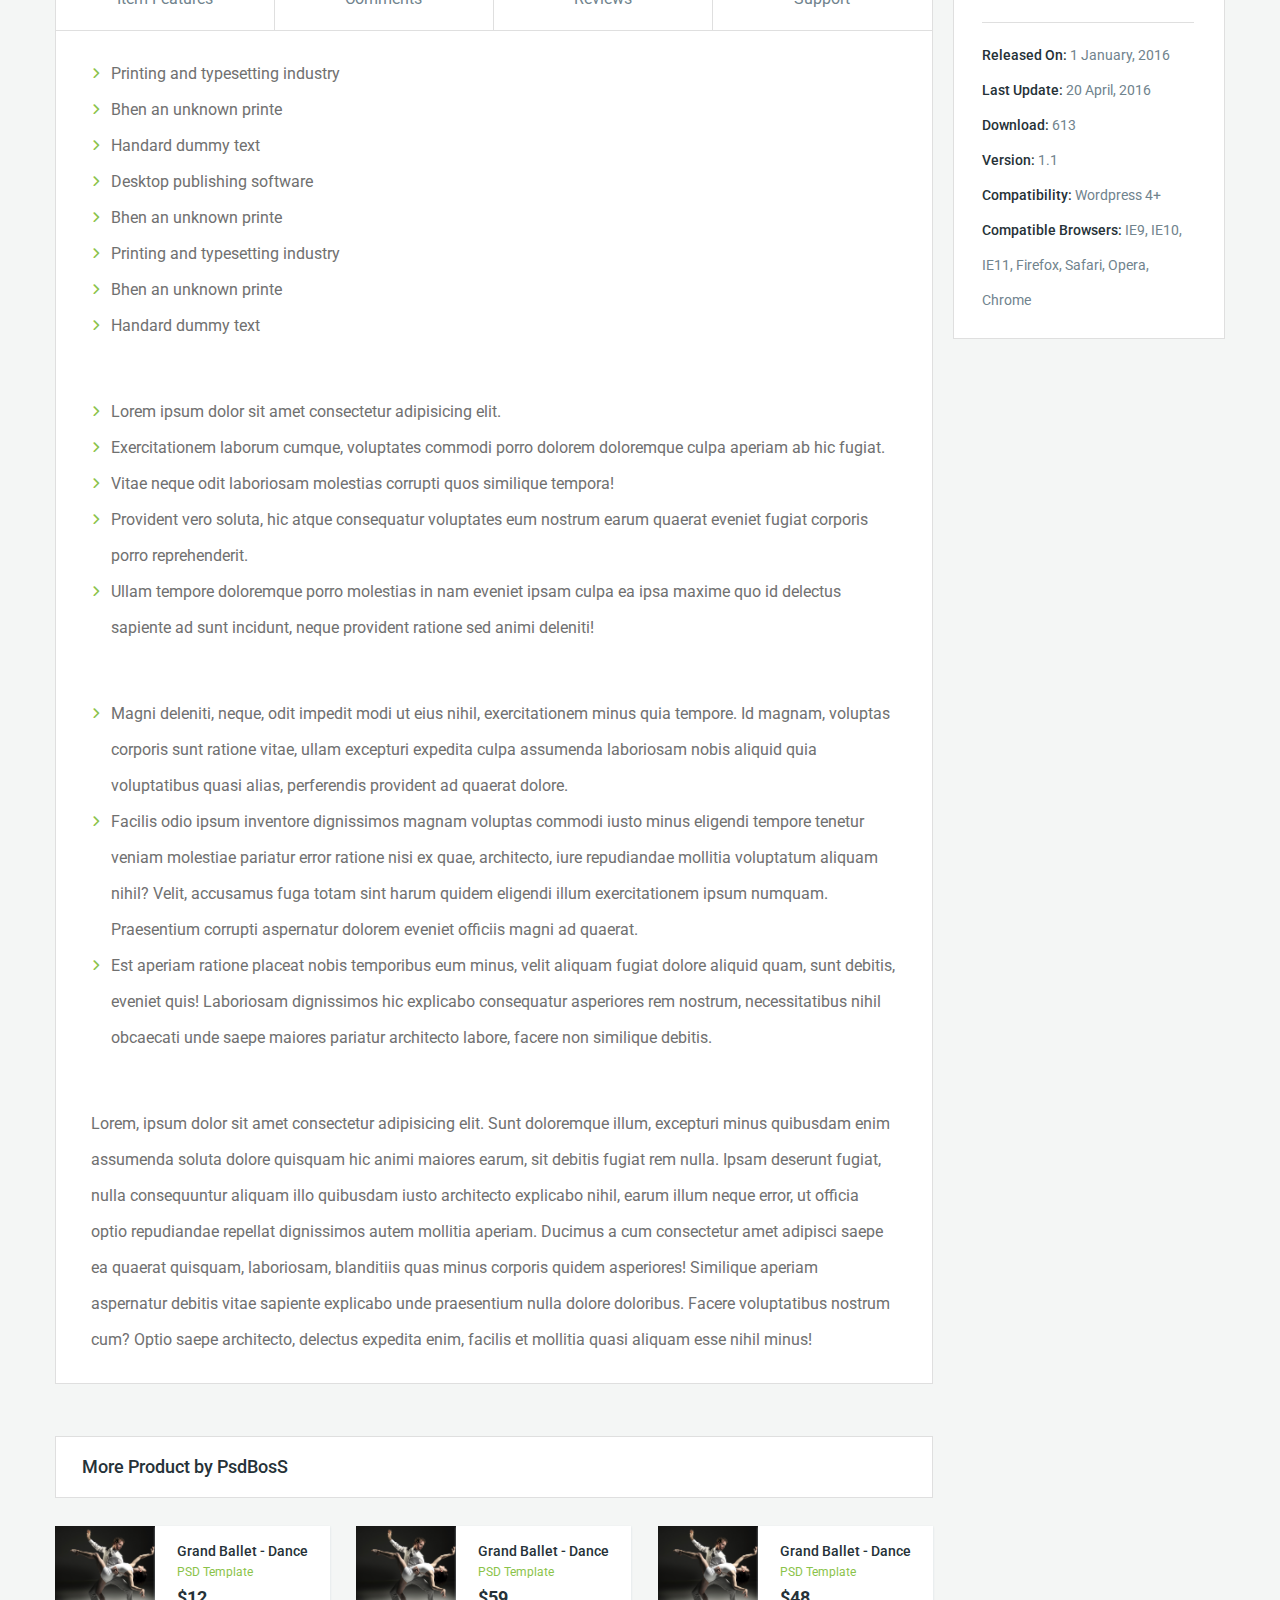
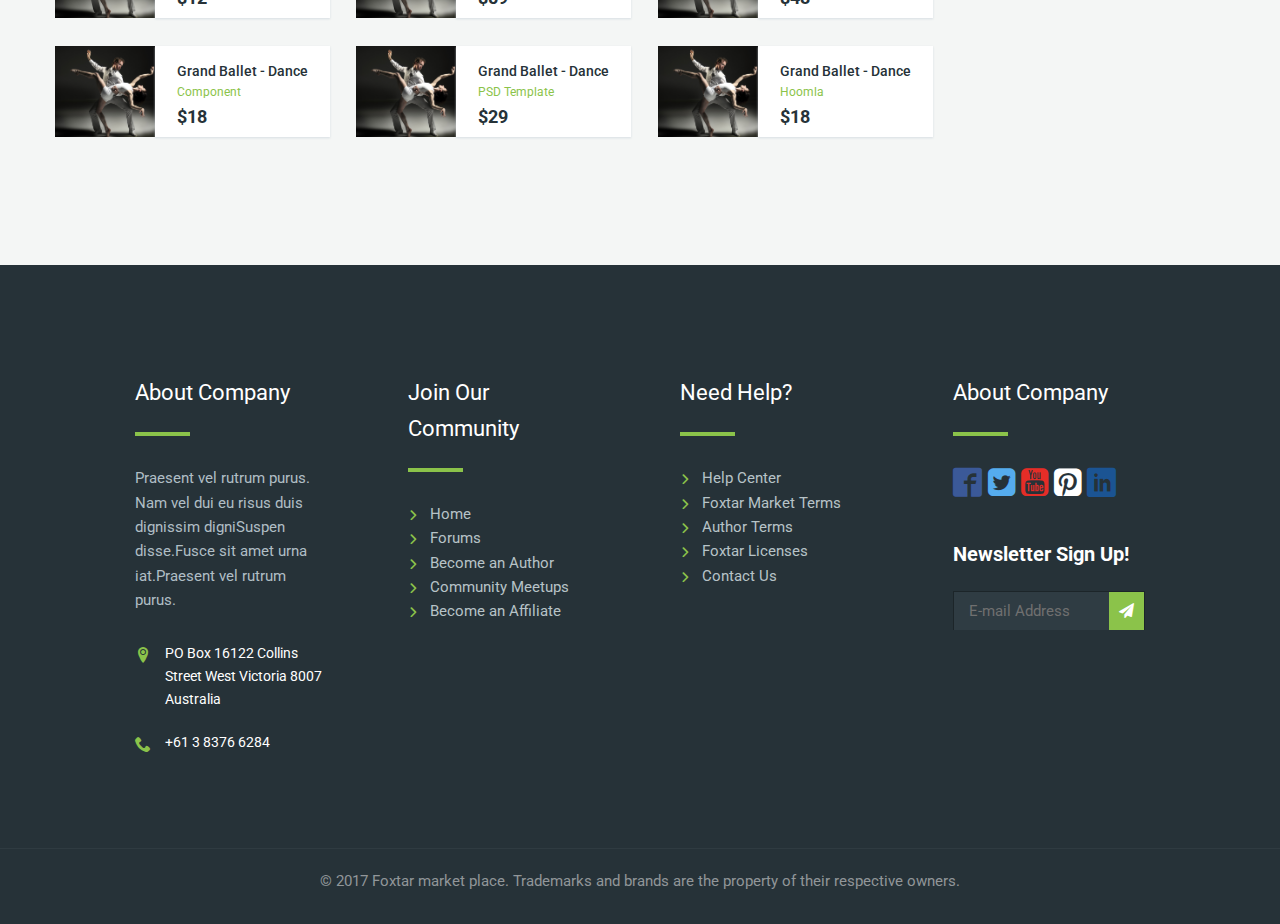
==== commit 18af114e: "part of responsive done" ====
--- a/product-details.html
+++ b/product-details.html
@@ -4,7 +4,7 @@
 <head>
     <meta charset="utf-8">
     <meta name="viewport" content="width=device-width, initial-scale=1.0">
-    <title>Product details</title>
+    <title>Product Page</title>
     <link href="https://fonts.googleapis.com/css?family=Roboto:300,400,500,700&display=swap" rel="stylesheet">
     <link rel="stylesheet" href="assets/main.min.css">
 </head>
@@ -68,7 +68,7 @@
                 <div class="container">
                     <ul class="bread-crumbs">
                         <li><a href="#">Home</a></li>
-                        <li><a href="#">Upload Product</a></li>
+                        <li><a href="#">Product Page</a></li>
                     </ul>
                     <div class="row">
                         <div class="content">
@@ -77,7 +77,7 @@
                             </div>
                             <h2>GTBuilder - Construction & Building WordPress Theme</h2>
                             <p>Bmply dummy text of the printing and typesetting industry. Lorem Ipsum has been the industry's standard dummy text ever since the 1500s, when an unknown printer took a galley of type and scrambled it to make a type specimen book. It has survived noning essentially unchanged. </p>
-                            <div class="row">
+                            <div class="buttons-and-links-outer">
                                 <div class="buttons-outer">
                                     <button class="red">Live Preview</button>
                                     <button class="gray">Screenshots</button>
--- a/assets/main.min.css
+++ b/assets/main.min.css
@@ -1,3 +1,3 @@
-/*! normalize.css v3.0.3 | MIT License | github.com/necolas/normalize.css */html{font-family:sans-serif;-ms-text-size-adjust:100%;-webkit-text-size-adjust:100%}body{margin:0}article,aside,details,figcaption,figure,footer,header,hgroup,main,menu,nav,section,summary{display:block}audio,canvas,progress,video{display:inline-block;vertical-align:baseline}audio:not([controls]){display:none;height:0}[hidden],template{display:none}a{background-color:transparent}a:active,a:hover{outline:0}abbr[title]{border-bottom:1px dotted}b,strong{font-weight:bold}dfn{font-style:italic}h1{font-size:2em;margin:0.67em 0}mark{background:#ff0;color:#000}small{font-size:80%}sub,sup{font-size:75%;line-height:0;position:relative;vertical-align:baseline}sup{top:-0.5em}sub{bottom:-0.25em}img{border:0}svg:not(:root){overflow:hidden}figure{margin:1em 40px}hr{box-sizing:content-box;height:0}pre{overflow:auto}code,kbd,pre,samp{font-family:monospace, monospace;font-size:1em}button,input,optgroup,select,textarea{color:inherit;font:inherit;margin:0}button{overflow:visible}button,select{text-transform:none}button,html input[type="button"],input[type="reset"],input[type="submit"]{-webkit-appearance:button;cursor:pointer}button[disabled],html input[disabled]{cursor:default}button::-moz-focus-inner,input::-moz-focus-inner{border:0;padding:0}input{line-height:normal}input[type="checkbox"],input[type="radio"]{box-sizing:border-box;padding:0}input[type="number"]::-webkit-inner-spin-button,input[type="number"]::-webkit-outer-spin-button{height:auto}input[type="search"]{-webkit-appearance:textfield;box-sizing:content-box}input[type="search"]::-webkit-search-cancel-button,input[type="search"]::-webkit-search-decoration{-webkit-appearance:none}fieldset{border:1px solid #c0c0c0;margin:0 2px;padding:0.35em 0.625em 0.75em}legend{border:0;padding:0}textarea{overflow:auto}optgroup{font-weight:bold}table{border-collapse:collapse;border-spacing:0}td,th{padding:0}@font-face{font-family:'icomoon';src:url("../fonts/icomoon.eot?b5sv0m");src:url("../fonts/icomoon.eot?b5sv0m#iefix") format("embedded-opentype"),url("../fonts/icomoon.ttf?b5sv0m") format("truetype"),url("../fonts/icomoon.woff?b5sv0m") format("woff"),url("../fonts/icomoon.svg?b5sv0m#icomoon") format("svg");font-weight:normal;font-style:normal;font-display:block}[class^="icon-"],[class*=" icon-"]{font-family:'icomoon' !important;speak:none;font-style:normal;font-weight:normal;font-variant:normal;text-transform:none;line-height:1;-webkit-font-smoothing:antialiased;-moz-osx-font-smoothing:grayscale}.icon-attention:before{content:"\e901"}.icon-file:before{content:"\e903"}.icon-left-arrow:before{content:"\e904"}.icon-message:before{content:"\e905"}.icon-notification:before{content:"\e906"}.icon-play-button:before{content:"\e907"}.icon-prev-next:before{content:"\e908"}.icon-ring:before{content:"\e909"}.icon-sort-by-attributes-02:before{content:"\e90b"}.icon-sort-by-attributes:before{content:"\e90c"}.icon-visible-open:before{content:"\e90e"}.icon-shopping-cart:before{content:"\e90f"}.icon-grid:before{content:"\e911"}.icon-user:before{content:"\e900"}.icon-phone:before{content:"\e942"}.icon-location2:before{content:"\e948"}.icon-facebook2:before{content:"\ea91"}.icon-linkedin:before{content:"\eac9"}.icon-search:before{content:"\e986"}.icon-star-full:before{content:"\e9d9"}.icon-asterisk:before{content:"\e913"}.icon-th-list:before{content:"\e912"}.icon-paper-plane:before{content:"\e910"}.icon-pinterest-square:before{content:"\e902"}.icon-youtube-square:before{content:"\e90a"}.icon-twitter-square:before{content:"\e90d"}.icon-edit:before{content:"\e914"}.icon-pencil-square-o:before{content:"\e914"}.icon-user1:before{content:"\e916"}.icon-lock:before{content:"\e915"}.mfp-bg{top:0;left:0;width:100%;height:100%;z-index:1042;overflow:hidden;position:fixed;background:#0b0b0b;opacity:0.8}.mfp-wrap{top:0;left:0;width:100%;height:100%;z-index:1043;position:fixed;outline:none !important;-webkit-backface-visibility:hidden}.mfp-container{text-align:center;position:absolute;width:100%;height:100%;left:0;top:0;padding:0 8px;box-sizing:border-box}.mfp-container:before{content:'';display:inline-block;height:100%;vertical-align:middle}.mfp-align-top .mfp-container:before{display:none}.mfp-content{position:relative;display:inline-block;vertical-align:middle;margin:0 auto;text-align:left;z-index:1045}.mfp-inline-holder .mfp-content,.mfp-ajax-holder .mfp-content{width:100%;cursor:auto}.mfp-ajax-cur{cursor:progress}.mfp-zoom-out-cur,.mfp-zoom-out-cur .mfp-image-holder .mfp-close{cursor:-moz-zoom-out;cursor:-webkit-zoom-out;cursor:zoom-out}.mfp-zoom{cursor:pointer;cursor:-webkit-zoom-in;cursor:-moz-zoom-in;cursor:zoom-in}.mfp-auto-cursor .mfp-content{cursor:auto}.mfp-close,.mfp-arrow,.mfp-preloader,.mfp-counter{-webkit-user-select:none;-moz-user-select:none;user-select:none}.mfp-loading.mfp-figure{display:none}.mfp-hide{display:none !important}.mfp-preloader{color:#CCC;position:absolute;top:50%;width:auto;text-align:center;margin-top:-0.8em;left:8px;right:8px;z-index:1044}.mfp-preloader a{color:#CCC}.mfp-preloader a:hover{color:#FFF}.mfp-s-ready .mfp-preloader{display:none}.mfp-s-error .mfp-content{display:none}button.mfp-close,button.mfp-arrow{overflow:visible;cursor:pointer;background:transparent;border:0;-webkit-appearance:none;display:block;outline:none;padding:0;z-index:1046;box-shadow:none;touch-action:manipulation}button::-moz-focus-inner{padding:0;border:0}.mfp-close{width:44px;height:44px;line-height:44px;position:absolute;right:0;top:0;text-decoration:none;text-align:center;opacity:0.65;padding:0 0 18px 10px;color:#FFF;font-style:normal;font-size:28px;font-family:Arial, Baskerville, monospace}.mfp-close:hover,.mfp-close:focus{opacity:1}.mfp-close:active{top:1px}.mfp-close-btn-in .mfp-close{color:#333}.mfp-image-holder .mfp-close,.mfp-iframe-holder .mfp-close{color:#FFF;right:-6px;text-align:right;padding-right:6px;width:100%}.mfp-counter{position:absolute;top:0;right:0;color:#CCC;font-size:12px;line-height:18px;white-space:nowrap}.mfp-arrow{position:absolute;opacity:0.65;margin:0;top:50%;margin-top:-55px;padding:0;width:90px;height:110px;-webkit-tap-highlight-color:transparent}.mfp-arrow:active{margin-top:-54px}.mfp-arrow:hover,.mfp-arrow:focus{opacity:1}.mfp-arrow:before,.mfp-arrow:after{content:'';display:block;width:0;height:0;position:absolute;left:0;top:0;margin-top:35px;margin-left:35px;border:medium inset transparent}.mfp-arrow:after{border-top-width:13px;border-bottom-width:13px;top:8px}.mfp-arrow:before{border-top-width:21px;border-bottom-width:21px;opacity:0.7}.mfp-arrow-left{left:0}.mfp-arrow-left:after{border-right:17px solid #FFF;margin-left:31px}.mfp-arrow-left:before{margin-left:25px;border-right:27px solid #3F3F3F}.mfp-arrow-right{right:0}.mfp-arrow-right:after{border-left:17px solid #FFF;margin-left:39px}.mfp-arrow-right:before{border-left:27px solid #3F3F3F}.mfp-iframe-holder{padding-top:40px;padding-bottom:40px}.mfp-iframe-holder .mfp-content{line-height:0;width:100%;max-width:900px}.mfp-iframe-holder .mfp-close{top:-40px}.mfp-iframe-scaler{width:100%;height:0;overflow:hidden;padding-top:56.25%}.mfp-iframe-scaler iframe{position:absolute;display:block;top:0;left:0;width:100%;height:100%;box-shadow:0 0 8px rgba(0,0,0,0.6);background:#000}img.mfp-img{width:auto;max-width:100%;height:auto;display:block;line-height:0;box-sizing:border-box;padding:40px 0 40px;margin:0 auto}.mfp-figure{line-height:0}.mfp-figure:after{content:'';position:absolute;left:0;top:40px;bottom:40px;display:block;right:0;width:auto;height:auto;z-index:-1;box-shadow:0 0 8px rgba(0,0,0,0.6);background:#444}.mfp-figure small{color:#BDBDBD;display:block;font-size:12px;line-height:14px}.mfp-figure figure{margin:0}.mfp-bottom-bar{margin-top:-36px;position:absolute;top:100%;left:0;width:100%;cursor:auto}.mfp-title{text-align:left;line-height:18px;color:#F3F3F3;word-wrap:break-word;padding-right:36px}.mfp-image-holder .mfp-content{max-width:100%}.mfp-gallery .mfp-image-holder .mfp-figure{cursor:pointer}@media screen and (max-width: 800px) and (orientation: landscape), screen and (max-height: 300px){.mfp-img-mobile .mfp-image-holder{padding-left:0;padding-right:0}.mfp-img-mobile img.mfp-img{padding:0}.mfp-img-mobile .mfp-figure:after{top:0;bottom:0}.mfp-img-mobile .mfp-figure small{display:inline;margin-left:5px}.mfp-img-mobile .mfp-bottom-bar{background:rgba(0,0,0,0.6);bottom:0;margin:0;top:auto;padding:3px 5px;position:fixed;box-sizing:border-box}.mfp-img-mobile .mfp-bottom-bar:empty{padding:0}.mfp-img-mobile .mfp-counter{right:5px;top:3px}.mfp-img-mobile .mfp-close{top:0;right:0;width:35px;height:35px;line-height:35px;background:rgba(0,0,0,0.6);position:fixed;text-align:center;padding:0}}@media all and (max-width: 900px){.mfp-arrow{-webkit-transform:scale(0.75);transform:scale(0.75)}.mfp-arrow-left{-webkit-transform-origin:0;transform-origin:0}.mfp-arrow-right{-webkit-transform-origin:100%;transform-origin:100%}.mfp-container{padding-left:6px;padding-right:6px}}.notification-list,#nav,.contact-list,.list-footer-link,.social-link-list,.release-products-tabs__btn,.release-product__create-rating ul,.product-details-content .content .social-link-list,.product-details-content #product-tabs ul,.product-details-content .product-information .product-information__list,.icons-list,.bread-crumbs{margin:0;padding:0;list-style:none}.clearfix:after{content:'';display:block;clear:both}#nav li a,.btn,.product-details-content .buttons-outer .red,.product-details-content .buttons-outer .gray,.product-details-content .buttons-outer .green,.product-details-content .product-author__info .view-profile,.product-details-content .cart,.product-details-content .favourites,.product-details-content .buy-now,.product-details-content .more-product .col{transition:all 0.3s ease-in-out}.ellipsis{white-space:nowrap;text-overflow:ellipsis;overflow:hidden}html{box-sizing:border-box}*,*:before,*:after{box-sizing:inherit}*{max-height:1000000px}h1,.h1,h2,.h2,h3,.h3,h4,.h4,h5,.h5,h6,.h6,.h{font-family:inherit;font-weight:700;margin:0 0 0.5em;color:#263238}h1,.h1{font-size:48px}h2,.h2{font-size:36px}h3,.h3{font-size:22px}h4,.h4{font-size:18px}h5,.h5{font-size:14px}h6,.h6{font-size:12px}p{margin:0 0 10px}a{transition:opacity .3s ease-in-out,visibility .3s ease-in-out,color .3s ease-in-out,background-color .3s ease-in-out;text-decoration:none;color:#8bc34a}a:hover,a:focus{text-decoration:none}body{color:#b0bec5;background:#fff;font:15px/1.625 "Roboto","Arial","Helvetica Neue","Helvetica",sans-serif;min-width:320px;-webkit-font-smoothing:antialiased;-moz-osx-font-smoothing:grayscale}section{padding:25px 0}@media (min-width: 768px){section{padding:50px 0}}@media (min-width: 1024px){section{padding:100px 0}}img{max-width:100%;height:auto;vertical-align:top}.gm-style img{max-width:none}form,fieldset{margin:0;padding:0;border-style:none}input[type='text'],input[type='tel'],input[type='email'],input[type='search'],input[type='password'],textarea{-webkit-appearance:none;-webkit-border-radius:0;box-sizing:border-box;border:1px solid #fff;padding:4px 10px}e input[type='text']:focus,e input[type='tel']:focus,e input[type='email']:focus,e input[type='search']:focus,e input[type='password']:focus,e textarea:focus{border-color:#fff}input[type='text']::-webkit-input-placeholder,input[type='tel']::-webkit-input-placeholder,input[type='email']::-webkit-input-placeholder,input[type='search']::-webkit-input-placeholder,input[type='password']::-webkit-input-placeholder,textarea::-webkit-input-placeholder{color:#707070;font-size:15px}input[type='text']::-moz-placeholder,input[type='tel']::-moz-placeholder,input[type='email']::-moz-placeholder,input[type='search']::-moz-placeholder,input[type='password']::-moz-placeholder,textarea::-moz-placeholder{opacity:1;color:#707070;font-size:15px}input[type='text']:-moz-placeholder,input[type='tel']:-moz-placeholder,input[type='email']:-moz-placeholder,input[type='search']:-moz-placeholder,input[type='password']:-moz-placeholder,textarea:-moz-placeholder{color:#707070;font-size:15px}input[type='text']:-ms-input-placeholder,input[type='tel']:-ms-input-placeholder,input[type='email']:-ms-input-placeholder,input[type='search']:-ms-input-placeholder,input[type='password']:-ms-input-placeholder,textarea:-ms-input-placeholder{color:#707070;font-size:15px}input[type='text'].placeholder,input[type='tel'].placeholder,input[type='email'].placeholder,input[type='search'].placeholder,input[type='password'].placeholder,textarea.placeholder{color:#707070;font-size:15px}.header-top{padding:25px 0}.header-top .container{display:flex;justify-content:space-between;align-items:center}@media (max-width: 768px){.header-top .container{flex-direction:column}}.header-top__content{display:flex;align-items:center}@media (max-width: 768px){.header-top__content{flex-direction:column}}.logo{display:block;max-width:140px;width:100%;margin:0 10px 0 0}@media (max-width: 768px){.logo{margin:0 0 20px}}.need-help-link{display:inline-block;vertical-align:middle;color:#546e7a;transition:all 0.3s;margin:0 30px 0 0}@media (max-width: 1024px){.need-help-link{display:none}}.need-help-link:hover{transform:scale(1.1)}.need-help-link span{color:#e74c3c}.need-help-link span:hover{color:#000}.notification-list{display:flex;justify-content:start;margin:0 25px 0 0}@media (max-width: 768px){.notification-list{margin:0 10px 0 0}}@media (max-width: 768px){.notification-list{margin:0 0 15px}}.notification-list li{margin:0 16px 0 0}.notification-list li:last-child{margin:0}.notification-list a{display:flex;justify-content:center;align-items:center;position:relative;width:35px;height:35px;background-color:#f5f5f5;border-radius:50%;color:#a0a0a0}.notification-list a:after{position:absolute;content:attr(title);top:-8px;right:-4px;width:18px;height:18px;border-radius:50%;background-color:#fcb322;text-align:center;font-size:11px;line-height:18px;color:#fff}.notification-list a.icon-message:after{background-color:#ef6c00}.notification-list a.icon-shopping-cart:after{background-color:#8bc34a}.header-top__button{display:flex;justify-content:space-between}.header-bottom{background-color:#263238;padding:20px 0}@media (max-width: 767px){.header-bottom{border:1px solid #000;padding:0}}#nav{display:flex;flex-wrap:wrap}@media (max-width: 1024px){#nav{justify-content:center}}@media (max-width: 767px){#nav{flex-direction:column;align-items:center;padding:30px}}#nav li{margin:0 35px 0 0;font-weight:500}@media (max-width: 1024px){#nav li{margin:0 15px 0 0}}@media (max-width: 767px){#nav li{margin:0 0 10px}}#nav li:last-child{margin:0}#nav li a{color:#fff;opacity:0.8}#nav li a:hover{opacity:1}.nav-opener{width:35px;height:35px;position:absolute;z-index:9999;top:15px;right:15px}@media (min-width: 768px){.nav-opener{display:none}}.nav-opener:before,.nav-opener:after,.nav-opener span{background:#000;position:absolute;top:18px;left:0;right:0;height:5px;transition:all .2s linear}.nav-opener:before,.nav-opener:after{content:'';top:7px}.nav-opener:after{top:29px}.nav-active .nav-opener:before,.nav-active .nav-opener:after{transform:rotate(45deg);top:50%;left:5px;right:5px}.nav-active .nav-opener:after{transform:rotate(-45deg)}.nav-active .nav-opener span{opacity:0}.nav-active{overflow:hidden}@media (max-width: 767px){.nav-active .nav-opener:before,.nav-active .nav-opener:after{background-color:#fff}}.nav-drop{transition:opacity .3s ease-in-out,visibility .3s ease-in-out}@media (max-width: 767px){.nav-drop{opacity:0;visibility:hidden;overflow:hidden;position:fixed;top:0;left:0;right:0;bottom:0;z-index:999;color:white;background:#263238}}.nav-active .nav-drop{opacity:1;visibility:visible}.resize-active .nav-drop{transition:none !important}#footer{background-color:#263238}#footer .social-link-list{margin:0 0 40px}.footer-top{padding:110px 0 95px;border-bottom:1px solid #2f3b41}@media (max-width: 1024px){.footer-top{padding:50px 25px 25px}}@media (max-width: 480px){.footer-top{padding:25px}}.footer-top .row{display:flex;justify-content:space-between;flex-wrap:wrap;margin:0 40px}@media (max-width: 1200px){.footer-top .row{margin:0 -10px}}.footer-top .col{width:25%;padding:0 40px}@media (max-width: 1200px){.footer-top .col{padding:0 10px}}@media (max-width: 1024px){.footer-top .col{width:50%;margin:0 0 30px}}@media (max-width: 480px){.footer-top .col{width:100%}.footer-top .col:last-child{margin:0}}.footer-top h3{color:#fff;font-size:22px;font-weight:400;position:relative;padding:0 0 25px;margin:0 0 30px}@media (max-width: 480px){.footer-top h3{padding:0 0 5px;margin:0 0 15px}}.footer-top h3:after{position:absolute;content:' ';bottom:0;left:0;background-color:#8bc34a;width:55px;height:4px}.footer-top .contact-list{margin:30px 0 0}@media (max-width: 480px){.footer-top .contact-list{margin:15px 0 0}}.contact-list li{position:relative;padding:0 0 0 30px;font-size:14px;color:#fff;margin:0 0 20px}@media (max-width: 480px){.contact-list li{margin:0 0 10px}}.contact-list li:last-child{margin:0}.contact-list li i{position:absolute;top:5px;left:0;color:#8bc34a;font-size:16px}.contact-list li a{color:#fff}.contact-list li address{font-style:normal}.list-footer-link li{position:relative;padding:0 0 0 22px}.list-footer-link li:before{content:"\e904";font-family:'icomoon';position:absolute;top:5px;left:0;color:#8bc34a;transform:rotate(180deg);font-size:10px}.list-footer-link li a{color:#b7c3c7}.list-footer-link li a:hover{color:#7e939a}.social-link-list{display:flex;align-items:center}.social-link-list li{margin:0 6px 0 0}.social-link-list li:last-child{margin:0}.social-link-list a{font-size:32px;display:block;transition:all 0.2s}.social-link-list a:hover{transform:scale(1.1)}.social-link-list .icon-facebook2,.social-link-list .icon-linkedin{font-size:29px}.social-link-list .icon-facebook2{color:#3b5998}.social-link-list .icon-twitter-square{color:#55acee}.social-link-list .icon-youtube-square{color:#e52d27}.social-link-list .icon-pinterest-square{color:#fff}.social-link-list .icon-linkedin{color:#1b5493}.newsletter-form-title{display:block;font-size:20px;margin:0 0 20px;color:#fff}.footer-newsletter-form{display:flex;align-items:center;border:1px solid #1c2529;border-bottom:0;max-width:300px}.footer-newsletter-form input[type='email']{width:100%;height:38px;outline:none;background-color:#2f3c43;border:0}.footer-newsletter-form input[type='submit']{width:100%;height:100%;border:0;font-size:0;background-color:#8bc34a;outline:none}.footer-newsletter-form .footer-newsletter-form__submit{position:relative;width:44px;height:38px}.footer-newsletter-form .footer-newsletter-form__submit:before{position:absolute;content:"\e910";font-family:'icomoon';font-size:15px;color:#fff;transform:translate(-50%, -50%);top:50%;left:50%;pointer-events:none}.footer-bottom__content{text-align:center;color:#919699;padding:20px 15px 30px}@media (max-width: 480px){.footer-bottom__content{padding:15px;font-size:13px}}html,body{height:100%;min-height:100vh}#wrapper{position:relative;height:100%;display:flex;justify-content:space-between;flex-direction:column}.container{max-width:1190px;padding:0 10px;margin:0 auto;width:100%}h2{text-align:center}@media (max-width: 768px){h2{font-size:22px;margin:0 0 20px}}@media (max-width: 480px){h2{font-size:18px}}.btn{color:#fff;background-color:#8bc34a;padding:4px 10px;font-size:16px;outline:none;border:none}.btn.btn-register{background-color:#e74c3c;border-radius:3px;width:73px;font-size:12px}.btn.btn-register:hover{background-color:#f29f97}.btn.btn-login{background-color:#546e7a;border-radius:3px;width:73px;font-size:12px;margin:0 16px 0 0}.btn.btn-login:hover{background-color:#87a1ad}.section .row{display:flex}.section .side-bar{width:calc(25% - 25px);margin:0 0 0 25px}.section .content{width:75%}.search-keywords{padding:130px 0 170px;background-position:50% 50%;background-size:cover;background-repeat:no-repeat}@media (max-width: 768px){.search-keywords{padding:80px 0}}.search-keywords h1{color:#fff;text-align:center;margin:0}@media (max-width: 768px){.search-keywords h1{font-size:35px}}@media (max-width: 480px){.search-keywords h1{font-size:25px;margin:0 0 15px;line-height:1.2}}.search-keywords .search-keywords__description{display:block;text-align:center;font-size:20px;font-weight:500;color:#fff;margin:0 0 45px}@media (max-width: 768px){.search-keywords .search-keywords__description{font-size:16px;margin:0 0 30px}}@media (max-width: 480px){.search-keywords .search-keywords__description{font-size:16px;line-height:1.2;margin:0 0 20px}}.search-keywords-form{max-width:670px;width:100%;margin:0 auto;display:flex;align-items:center;box-shadow:0px 1px 10px 0px rgba(124,178,64,0.75)}@media (max-width: 768px){.search-keywords-form{max-width:400px}}.search-keywords-form input[type='text']{width:100%;height:57px;outline:none;border-radius:3px 0 0 3px}@media (max-width: 768px){.search-keywords-form input[type='text']{height:40px}}.search-keywords-form .search-keywords__submit{position:relative;width:55px;height:57px}@media (max-width: 768px){.search-keywords-form .search-keywords__submit{height:40px}}.search-keywords-form .search-keywords__submit:before{position:absolute;content:"\e986";font-family:'icomoon';font-size:22px;color:#99acb5;transform:translate(-50%, -50%);top:50%;left:50%;pointer-events:none}@media (max-width: 768px){.search-keywords-form .search-keywords__submit:before{font-size:16px}}.search-keywords-form input[type='submit']{width:100%;height:100%;border:0;font-size:0;background-color:#fff;outline:none;border-radius:0 3px 3px 0}.release-roducts{background-color:#f4f6f5;padding:100px 0 70px}.release-roducts h2{text-align:center}#release-products-tabs .row{display:flex;flex-wrap:wrap}#release-products-tabs .col{width:25%;padding:0 15px 30px}@media (max-width: 1024px){#release-products-tabs .col{width:33.31%}}@media (max-width: 768px){#release-products-tabs .col{width:50%}}@media (max-width: 480px){#release-products-tabs .col{width:100%}}.release-products-tabs__btn{display:flex;justify-content:center;flex-wrap:wrap;margin:0 10px 60px}@media (max-width: 768px){.release-products-tabs__btn{margin:0 10px 30px}}.release-products-tabs__btn li{margin:0 6px 10px 0}.release-products-tabs__btn li:last-child{margin:0 0 10px}.release-products-tabs__btn li.ui-state-active a{background-color:#e74c3c;color:#fff}.release-products-tabs__btn a{display:inline-block;vertical-align:middle;font-size:14px;color:#263238;background-color:#fff;padding:10px 20px;text-align:center;outline:none;box-shadow:0px 2px 5px 0px rgba(202,215,228,0.75)}@media (max-width: 768px){.release-products-tabs__btn a{padding:5px 15px}}.release-product{position:relative;box-shadow:0px 16px 20px 0px rgba(216,216,216,0.75);background-color:#fff}.release-product:before{display:none;position:absolute;content:' ';width:10px;height:10px;background-color:#8bc34a;border-radius:50%;top:10px;left:10px;border:1px solid #fff}.release-product.bestseller:before{display:block}.release-product__img{background-position:50% 50%;background-repeat:no-repeat;background-size:cover;padding:38% 0}@media (max-width: 768px){.release-product__img{padding:25% 0}}.release-product__description{display:flex;justify-content:space-between;align-items:center;padding:27px 30px 18px 30px}@media (max-width: 768px){.release-product__description{padding:15px}}.release-product-description__title{font-size:18px;color:#263238;font-weight:500}@media (max-width: 768px){.release-product-description__title{font-size:16px}}.release-product-description__id{font-size:14px;color:#8bc34a;font-weight:500}@media (max-width: 768px){.release-product-description__id{font-size:12px}}.release-product__description-price{font-size:20px;color:#263238;font-weight:500}@media (max-width: 768px){.release-product__description-price{font-size:18px}}.release-product__create{display:flex;justify-content:space-between;align-items:center;padding:15px 35px;border-top:1px solid #f7f9fb}@media (max-width: 768px){.release-product__create{padding:10px 15px}}.release-product__create-autor img{display:inline-block;vertical-align:middle;margin:0 16px 0 0;width:30px;height:30px;border-radius:50%}.release-product__create-autor .product-autor{font-size:14px;color:#546e7a}.release-product__create-rating{display:flex;justify-content:space-between;align-items:center}.release-product__create-rating ul{margin:0 14px 0 0}.release-product__create-rating ul li{display:inline-block;vertical-align:middle;font-size:12px;color:#ffa726}.rating-status{color:#b0bec5;font-size:12px;margin:0 0 -3px;display:block}.popup-gallery{display:flex;flex-wrap:wrap}.popup-gallery a{width:25%;padding:5px}@media (max-width: 1024px){.popup-gallery a{width:33.31%}}@media (max-width: 768px){.popup-gallery a{width:50%}}@media (max-width: 480px){.popup-gallery a{width:100%}}.popup-gallery a img{display:block;width:100%;height:250px}.upload-product{background-color:#f4f6f5}.upload-product-wrapper{background-color:#fff;border-top:1px solid #f0f0f0}.upload-product-form label span,.upload-product-form .fake-label span{position:relative;display:inline-block;vertical-align:middle}.upload-product-form label span:after,.upload-product-form .fake-label span:after{position:absolute;top:-10px;right:-15px;font-family:'icomoon';content:"\e913";color:#8bc34a;font-size:10px}.input-wrapper{display:flex;margin:0 0 20px}.input-wrapper label,.input-wrapper .fake-label{width:calc(20% - 10px);margin:0 10px 0 0}.input-wrapper .fake-input{display:flex;align-items:center}.upload-product-wrapper h2{font-size:24px;font-weight:400;padding:15px 30px;border:1px solid #f0f0f0;border-top:0}.part-inner{padding:50px 40px}.product-description textarea{height:148px}.file-choosen{font-size:12px;color:#707070}.product-details-content{background-color:#f4f6f5}.product-details-content .row{display:flex;justify-content:space-between;flex-wrap:nowrap}@media (max-width: 1024px){.product-details-content .row{flex-direction:column}}.product-details-content .content{width:75%}@media (max-width: 1024px){.product-details-content .content{width:100%}}.product-details-content .content .product-img-outer{padding:2%;background-color:white;border:1px solid #dcdcdc;margin-bottom:32px}@media (max-width: 480px){.product-details-content .content .product-img-outer{margin:0 0 15px}}.product-details-content .content .product-img{padding:25%;background-size:cover;background-position:50% 50%;background-repeat:no-repeat}.product-details-content .content h2{font-size:30px;line-height:1.33}.product-details-content .content p{font-size:16px;line-height:1.5;color:#707070;margin-bottom:40px}.product-details-content .content .row{display:flex;margin-bottom:42px}.product-details-content .content .social-link-list{display:flex}.product-details-content .buttons-outer{width:74%}.product-details-content .buttons-outer button{color:#f4f6f5;font-size:16px;max-width:158px;width:100%;padding:12px;margin-right:18px;margin-bottom:10px;outline:none;border:none}.product-details-content .buttons-outer .red{background-color:#e74c3c}.product-details-content .buttons-outer .red:hover{background-color:#ed7669}.product-details-content .buttons-outer .gray{background-color:#455a64}.product-details-content .buttons-outer .gray:hover{background-color:#5a7582}.product-details-content .buttons-outer .green{background-color:#8bc34a}.product-details-content .buttons-outer .green:hover{background-color:#a4d070}.product-details-content #product-tabs{background-color:#fff;border:1px solid #dfdfdf;margin-bottom:52px}.product-details-content #product-tabs .product-tabs-headings{display:flex;flex-wrap:wrap}.product-details-content #product-tabs .product-tabs-headings li{width:25%;text-align:center;border-bottom:1px solid #dfdfdf;border-right:1px solid #dfdfdf;font-size:16px}@media (max-width: 480px){.product-details-content #product-tabs .product-tabs-headings li{width:50%;padding:10px;font-size:14px}}.product-details-content #product-tabs .product-tabs-headings li:last-child{border-right:none}.product-details-content #product-tabs .product-tabs-headings li a{display:block;color:#70838d;outline:none;padding:18px 10px}@media (max-width: 480px){.product-details-content #product-tabs .product-tabs-headings li a{padding:0}}.product-details-content #product-tabs .product-tabs-headings .ui-tabs-active{font-weight:500;border-bottom:5px solid #8bc34a}.product-details-content #product-tabs .product-tabs-headings .ui-state-focus{outline:none}.product-details-content #product-tabs .product-tabs-description{font-size:16px;line-height:2.25;color:#707070;padding:25px 35px}@media (max-width: 768px){.product-details-content #product-tabs .product-tabs-description{padding:15px}}.product-details-content #product-tabs .product-tabs-description li{position:relative;padding-left:20px}.product-details-content #product-tabs .product-tabs-description li:before{content:"\e904";font-family:'icomoon';position:absolute;top:5px;left:0;color:#8bc34a;transform:rotate(180deg);font-size:10px}.product-details-content .side-bar{width:calc(25% - 20px);margin-left:10px}@media (max-width: 1024px){.product-details-content .side-bar{width:100%;margin:0}}.product-details-content .side-bar:last-child{margin-bottom:0}.product-details-content .side-bar h3{font-weight:700;font-size:20px;line-height:1;color:#263238;border-bottom:1px solid #dfdfdf;padding-bottom:22px;margin-bottom:32px}.product-details-content .side-bar .product-price .price{font-weight:500;font-size:22px;line-height:1;color:#e74c3c;margin-bottom:34px}.product-details-content .side-bar .product-price button{display:block;max-width:208px;width:100%;border:none;outline:none;margin:0 auto 8px;font-weight:bold;font-size:16px;color:#fff;line-height:1;padding:16px 10px;box-shadow:0px 1px 2px 0px rgba(69,90,100,0.75)}@media (max-width: 1024px){.product-details-content .side-bar .product-price button{margin:0 0 8px}}.product-details-content .side-bar .product-author h3{margin-bottom:24px}.product-details-content .side-bar .product-information h3{margin-bottom:15px}.product-details-content .product-author__outer{display:flex;margin-bottom:24px}.product-details-content .product-author__img{width:73px;background-size:cover;background-position:50% 50%;background-repeat:no-repeat;margin-right:14px}.product-details-content .product-author__info .name{font-size:18px;line-height:1;color:#263238;font-weight:500;padding-bottom:20px}.product-details-content .product-author__info .view-profile{padding:2px 10px;background-color:#fff;border:1px solid #dfdfdf;outline:none;color:#707070;font-size:13px;font-weight:400}.product-details-content .product-author__info .view-profile:hover{color:#8bc34a}.product-details-content .side-bar__item{background-color:#fff;border:1px solid #dfdfdf;padding:26px 30px 20px 28px;margin-bottom:30px}.product-details-content .icon-shopping-cart{margin-right:9px}.product-details-content .cart{background-color:#8bc34a}.product-details-content .cart:hover{background-color:#a4d070}.product-details-content .favourites{background-color:#42a5f5}.product-details-content .favourites span{margin-right:8px}.product-details-content .favourites:hover{background-color:#72bcf8}.product-details-content .buy-now{background-color:#546e7a}.product-details-content .buy-now:hover{background-color:#698998}.product-details-content .more-product .row{display:flex;justify-content:space-between;flex-wrap:wrap;flex-direction:row;margin:0 -10px}.product-details-content .more-product .col{display:flex;max-width:33.31%;padding:0 10px 28px}@media (max-width: 768px){.product-details-content .more-product .col{width:50%;max-width:100%;flex-direction:column}}@media (max-width: 480px){.product-details-content .more-product .col{width:100%;max-width:320px;margin:0 auto}}.product-details-content .more-product .col:hover{transform:scale(1.05);cursor:pointer}.product-details-content .more-product__title{font-size:18px;line-height:24px;color:#263238;font-weight:500;background-color:#fff;border:1px solid #dfdfdf;padding:18px 10px 18px 26px;margin-bottom:28px}.product-details-content .more-product__item__img{width:100px;background-size:cover;background-position:50% 50%;background-repeat:no-repeat}@media (max-width: 768px){.product-details-content .more-product__item__img{width:100%;padding:30% 0}}@media (max-width: 768px){.product-details-content .more-product__item__img{padding:25% 0;background-position:50% 0}}.product-details-content .more-product__item__description{padding:14px 22px 6px;background-color:#fff;box-shadow:0px 1px 2px 0px rgba(205,214,222,0.75)}.product-details-content .more-product__item__description .title{font-weight:500;font-size:14px;color:#263238}.product-details-content .more-product__item__description .category{font-weight:400;font-size:12px;color:#8bc34a}.product-details-content .more-product__item__description .price{font-weight:700;font-size:18px;color:#263238}.product-details-content .product-sales{font-weight:300;font-size:16px;color:#707070;line-height:1;padding:20px 30px 20px 28px}.product-details-content .product-sales .icon-shopping-cart{margin-right:18px;font-size:20px;color:#a6b5bb}.product-details-content .product-sales span{font-weight:700;font-size:20px;color:#263238;margin-right:14px}.product-details-content .product-information h3{margin-bottom:15px}.product-details-content .product-information .product-information__list li{font-size:14px;font-weight:400;color:#70838d;line-height:2.5}.product-details-content .product-information .product-information__list li span{font-weight:500;color:#263238}.icons-list{display:flex;justify-content:space-between;max-width:250px}.icons-list li{padding-right:5px}.icons-list li:last-child{padding-right:0}.bread-crumbs{font-size:0;margin:0 0 20px}.bread-crumbs li{position:relative;display:inline-block;vertical-align:middle;font-size:15px;padding:0 10px 0 0;margin:0 6px 0 0}.bread-crumbs li:after{position:absolute;content:" ";width:4px;height:1px;background-color:#8bc34a;right:0;top:50%;transform:translateY(-50%)}.bread-crumbs li:last-child a{color:#263238}.bread-crumbs li:last-child:after{display:none}.bread-crumbs li:hover a{color:#263238}.bread-crumbs a{color:#99acb5}input[type="text"],input[type="email"],input[type="password"],textarea,.fake-input{display:block;border:1px solid #f1f1f1;height:40px;padding:7px 15px;width:100%;background-color:#f9f9f9;color:#000}input[type="text"]:focus,input[type="email"]:focus,input[type="password"]:focus,textarea:focus,.fake-input:focus{border-color:green;outline:none}input[type="text"]:active,input[type="email"]:active,input[type="password"]:active,textarea:active,.fake-input:active{border-color:green;outline:none}input[type="text"]:hover,input[type="email"]:hover,input[type="password"]:hover,textarea:hover,.fake-input:hover{border-color:green;outline:none}input[type="text"]::placeholder,input[type="email"]::placeholder,input[type="password"]::placeholder,textarea::placeholder,.fake-input::placeholder{color:#707070;font-size:15px}label,.fake-label{display:block;font-size:15px;color:#444}input[type="submit"]{display:block;background-color:#8bc34a;font-size:15px;color:#fff;border:0;outline:none;padding:12px 10px;max-width:125px;width:100%;transition:all 0.3s}input[type="submit"]:hover{background-color:#a4d070}.select-hidden{display:none;visibility:hidden;padding-right:10px}.select{position:relative;cursor:pointer;display:inline-block;height:40px;max-width:100%;width:100%}.select-styled{position:absolute;top:0;right:0;bottom:0;left:0;border:1px solid #f1f1f1;background-color:#f9f9f9;color:#000;transition:all 0.2s ease-in;padding:8px 30px 8px 17px;color:#707070}.select-styled:after{content:"\e904";font-family:'icomoon';position:absolute;top:10px;right:15px;transform:rotate(-90deg);transition:all 0.2s}.select-styled.active:after{transform:rotate(90deg)}.select-options{display:none;position:absolute;top:108%;right:0;left:0;z-index:999;margin:0;padding:0;list-style:none;background-color:#fff}.select-options li{margin:0;padding:5px 0;text-indent:15px;transition:all 0.15s ease-in}.select-options li:hover{color:#000;background-color:#f3f3f3}.select-options li[rel="hide"]{display:none}.upload-file{color:#444;border:1px solid #f1f1f1;max-width:98px;text-align:center;margin:0 14px 0 0 !important;height:26px;width:100% !important}#upload-file-main,#upload-file-screenshots{opacity:0;position:absolute;z-index:-1}
+/*! normalize.css v3.0.3 | MIT License | github.com/necolas/normalize.css */html{font-family:sans-serif;-ms-text-size-adjust:100%;-webkit-text-size-adjust:100%}body{margin:0}article,aside,details,figcaption,figure,footer,header,hgroup,main,menu,nav,section,summary{display:block}audio,canvas,progress,video{display:inline-block;vertical-align:baseline}audio:not([controls]){display:none;height:0}[hidden],template{display:none}a{background-color:transparent}a:active,a:hover{outline:0}abbr[title]{border-bottom:1px dotted}b,strong{font-weight:bold}dfn{font-style:italic}h1{font-size:2em;margin:0.67em 0}mark{background:#ff0;color:#000}small{font-size:80%}sub,sup{font-size:75%;line-height:0;position:relative;vertical-align:baseline}sup{top:-0.5em}sub{bottom:-0.25em}img{border:0}svg:not(:root){overflow:hidden}figure{margin:1em 40px}hr{box-sizing:content-box;height:0}pre{overflow:auto}code,kbd,pre,samp{font-family:monospace, monospace;font-size:1em}button,input,optgroup,select,textarea{color:inherit;font:inherit;margin:0}button{overflow:visible}button,select{text-transform:none}button,html input[type="button"],input[type="reset"],input[type="submit"]{-webkit-appearance:button;cursor:pointer}button[disabled],html input[disabled]{cursor:default}button::-moz-focus-inner,input::-moz-focus-inner{border:0;padding:0}input{line-height:normal}input[type="checkbox"],input[type="radio"]{box-sizing:border-box;padding:0}input[type="number"]::-webkit-inner-spin-button,input[type="number"]::-webkit-outer-spin-button{height:auto}input[type="search"]{-webkit-appearance:textfield;box-sizing:content-box}input[type="search"]::-webkit-search-cancel-button,input[type="search"]::-webkit-search-decoration{-webkit-appearance:none}fieldset{border:1px solid #c0c0c0;margin:0 2px;padding:0.35em 0.625em 0.75em}legend{border:0;padding:0}textarea{overflow:auto}optgroup{font-weight:bold}table{border-collapse:collapse;border-spacing:0}td,th{padding:0}@font-face{font-family:'icomoon';src:url("../fonts/icomoon.eot?b5sv0m");src:url("../fonts/icomoon.eot?b5sv0m#iefix") format("embedded-opentype"),url("../fonts/icomoon.ttf?b5sv0m") format("truetype"),url("../fonts/icomoon.woff?b5sv0m") format("woff"),url("../fonts/icomoon.svg?b5sv0m#icomoon") format("svg");font-weight:normal;font-style:normal;font-display:block}[class^="icon-"],[class*=" icon-"]{font-family:'icomoon' !important;speak:none;font-style:normal;font-weight:normal;font-variant:normal;text-transform:none;line-height:1;-webkit-font-smoothing:antialiased;-moz-osx-font-smoothing:grayscale}.icon-attention:before{content:"\e901"}.icon-file:before{content:"\e903"}.icon-left-arrow:before{content:"\e904"}.icon-message:before{content:"\e905"}.icon-notification:before{content:"\e906"}.icon-play-button:before{content:"\e907"}.icon-prev-next:before{content:"\e908"}.icon-ring:before{content:"\e909"}.icon-sort-by-attributes-02:before{content:"\e90b"}.icon-sort-by-attributes:before{content:"\e90c"}.icon-visible-open:before{content:"\e90e"}.icon-shopping-cart:before{content:"\e90f"}.icon-grid:before{content:"\e911"}.icon-user:before{content:"\e900"}.icon-phone:before{content:"\e942"}.icon-location2:before{content:"\e948"}.icon-facebook2:before{content:"\ea91"}.icon-linkedin:before{content:"\eac9"}.icon-search:before{content:"\e986"}.icon-star-full:before{content:"\e9d9"}.icon-asterisk:before{content:"\e913"}.icon-th-list:before{content:"\e912"}.icon-paper-plane:before{content:"\e910"}.icon-pinterest-square:before{content:"\e902"}.icon-youtube-square:before{content:"\e90a"}.icon-twitter-square:before{content:"\e90d"}.icon-edit:before{content:"\e914"}.icon-pencil-square-o:before{content:"\e914"}.icon-user1:before{content:"\e916"}.icon-lock:before{content:"\e915"}.mfp-bg{top:0;left:0;width:100%;height:100%;z-index:1042;overflow:hidden;position:fixed;background:#0b0b0b;opacity:0.8}.mfp-wrap{top:0;left:0;width:100%;height:100%;z-index:1043;position:fixed;outline:none !important;-webkit-backface-visibility:hidden}.mfp-container{text-align:center;position:absolute;width:100%;height:100%;left:0;top:0;padding:0 8px;box-sizing:border-box}.mfp-container:before{content:'';display:inline-block;height:100%;vertical-align:middle}.mfp-align-top .mfp-container:before{display:none}.mfp-content{position:relative;display:inline-block;vertical-align:middle;margin:0 auto;text-align:left;z-index:1045}.mfp-inline-holder .mfp-content,.mfp-ajax-holder .mfp-content{width:100%;cursor:auto}.mfp-ajax-cur{cursor:progress}.mfp-zoom-out-cur,.mfp-zoom-out-cur .mfp-image-holder .mfp-close{cursor:-moz-zoom-out;cursor:-webkit-zoom-out;cursor:zoom-out}.mfp-zoom{cursor:pointer;cursor:-webkit-zoom-in;cursor:-moz-zoom-in;cursor:zoom-in}.mfp-auto-cursor .mfp-content{cursor:auto}.mfp-close,.mfp-arrow,.mfp-preloader,.mfp-counter{-webkit-user-select:none;-moz-user-select:none;user-select:none}.mfp-loading.mfp-figure{display:none}.mfp-hide{display:none !important}.mfp-preloader{color:#CCC;position:absolute;top:50%;width:auto;text-align:center;margin-top:-0.8em;left:8px;right:8px;z-index:1044}.mfp-preloader a{color:#CCC}.mfp-preloader a:hover{color:#FFF}.mfp-s-ready .mfp-preloader{display:none}.mfp-s-error .mfp-content{display:none}button.mfp-close,button.mfp-arrow{overflow:visible;cursor:pointer;background:transparent;border:0;-webkit-appearance:none;display:block;outline:none;padding:0;z-index:1046;box-shadow:none;touch-action:manipulation}button::-moz-focus-inner{padding:0;border:0}.mfp-close{width:44px;height:44px;line-height:44px;position:absolute;right:0;top:0;text-decoration:none;text-align:center;opacity:0.65;padding:0 0 18px 10px;color:#FFF;font-style:normal;font-size:28px;font-family:Arial, Baskerville, monospace}.mfp-close:hover,.mfp-close:focus{opacity:1}.mfp-close:active{top:1px}.mfp-close-btn-in .mfp-close{color:#333}.mfp-image-holder .mfp-close,.mfp-iframe-holder .mfp-close{color:#FFF;right:-6px;text-align:right;padding-right:6px;width:100%}.mfp-counter{position:absolute;top:0;right:0;color:#CCC;font-size:12px;line-height:18px;white-space:nowrap}.mfp-arrow{position:absolute;opacity:0.65;margin:0;top:50%;margin-top:-55px;padding:0;width:90px;height:110px;-webkit-tap-highlight-color:transparent}.mfp-arrow:active{margin-top:-54px}.mfp-arrow:hover,.mfp-arrow:focus{opacity:1}.mfp-arrow:before,.mfp-arrow:after{content:'';display:block;width:0;height:0;position:absolute;left:0;top:0;margin-top:35px;margin-left:35px;border:medium inset transparent}.mfp-arrow:after{border-top-width:13px;border-bottom-width:13px;top:8px}.mfp-arrow:before{border-top-width:21px;border-bottom-width:21px;opacity:0.7}.mfp-arrow-left{left:0}.mfp-arrow-left:after{border-right:17px solid #FFF;margin-left:31px}.mfp-arrow-left:before{margin-left:25px;border-right:27px solid #3F3F3F}.mfp-arrow-right{right:0}.mfp-arrow-right:after{border-left:17px solid #FFF;margin-left:39px}.mfp-arrow-right:before{border-left:27px solid #3F3F3F}.mfp-iframe-holder{padding-top:40px;padding-bottom:40px}.mfp-iframe-holder .mfp-content{line-height:0;width:100%;max-width:900px}.mfp-iframe-holder .mfp-close{top:-40px}.mfp-iframe-scaler{width:100%;height:0;overflow:hidden;padding-top:56.25%}.mfp-iframe-scaler iframe{position:absolute;display:block;top:0;left:0;width:100%;height:100%;box-shadow:0 0 8px rgba(0,0,0,0.6);background:#000}img.mfp-img{width:auto;max-width:100%;height:auto;display:block;line-height:0;box-sizing:border-box;padding:40px 0 40px;margin:0 auto}.mfp-figure{line-height:0}.mfp-figure:after{content:'';position:absolute;left:0;top:40px;bottom:40px;display:block;right:0;width:auto;height:auto;z-index:-1;box-shadow:0 0 8px rgba(0,0,0,0.6);background:#444}.mfp-figure small{color:#BDBDBD;display:block;font-size:12px;line-height:14px}.mfp-figure figure{margin:0}.mfp-bottom-bar{margin-top:-36px;position:absolute;top:100%;left:0;width:100%;cursor:auto}.mfp-title{text-align:left;line-height:18px;color:#F3F3F3;word-wrap:break-word;padding-right:36px}.mfp-image-holder .mfp-content{max-width:100%}.mfp-gallery .mfp-image-holder .mfp-figure{cursor:pointer}@media screen and (max-width: 800px) and (orientation: landscape), screen and (max-height: 300px){.mfp-img-mobile .mfp-image-holder{padding-left:0;padding-right:0}.mfp-img-mobile img.mfp-img{padding:0}.mfp-img-mobile .mfp-figure:after{top:0;bottom:0}.mfp-img-mobile .mfp-figure small{display:inline;margin-left:5px}.mfp-img-mobile .mfp-bottom-bar{background:rgba(0,0,0,0.6);bottom:0;margin:0;top:auto;padding:3px 5px;position:fixed;box-sizing:border-box}.mfp-img-mobile .mfp-bottom-bar:empty{padding:0}.mfp-img-mobile .mfp-counter{right:5px;top:3px}.mfp-img-mobile .mfp-close{top:0;right:0;width:35px;height:35px;line-height:35px;background:rgba(0,0,0,0.6);position:fixed;text-align:center;padding:0}}@media all and (max-width: 900px){.mfp-arrow{-webkit-transform:scale(0.75);transform:scale(0.75)}.mfp-arrow-left{-webkit-transform-origin:0;transform-origin:0}.mfp-arrow-right{-webkit-transform-origin:100%;transform-origin:100%}.mfp-container{padding-left:6px;padding-right:6px}}.notification-list,#nav,.contact-list,.list-footer-link,.social-link-list,.release-products-tabs__btn,.release-product__create-rating ul,.product-details-content .social-link-list,.product-details-content #product-tabs ul,.product-details-content .product-information .product-information__list,.icons-list,.bread-crumbs{margin:0;padding:0;list-style:none}.clearfix:after{content:'';display:block;clear:both}#nav li a,.btn,.product-details-content .buttons-outer .red,.product-details-content .buttons-outer .gray,.product-details-content .buttons-outer .green,.product-details-content .product-author__info .view-profile,.product-details-content .cart,.product-details-content .favourites,.product-details-content .buy-now,.product-details-content .more-product .col{transition:all 0.3s ease-in-out}.ellipsis{white-space:nowrap;text-overflow:ellipsis;overflow:hidden}html{box-sizing:border-box}*,*:before,*:after{box-sizing:inherit}*{max-height:1000000px}h1,.h1,h2,.h2,h3,.h3,h4,.h4,h5,.h5,h6,.h6,.h{font-family:inherit;font-weight:700;margin:0 0 0.5em;color:#263238}h1,.h1{font-size:48px}h2,.h2{font-size:36px}h3,.h3{font-size:22px}h4,.h4{font-size:18px}h5,.h5{font-size:14px}h6,.h6{font-size:12px}p{margin:0 0 10px}a{transition:opacity .3s ease-in-out,visibility .3s ease-in-out,color .3s ease-in-out,background-color .3s ease-in-out;text-decoration:none;color:#8bc34a}a:hover,a:focus{text-decoration:none}body{color:#b0bec5;background:#fff;font:15px/1.625 "Roboto","Arial","Helvetica Neue","Helvetica",sans-serif;min-width:320px;-webkit-font-smoothing:antialiased;-moz-osx-font-smoothing:grayscale}section{padding:25px 0}@media (min-width: 768px){section{padding:50px 0}}@media (min-width: 1024px){section{padding:100px 0}}img{max-width:100%;height:auto;vertical-align:top}.gm-style img{max-width:none}form,fieldset{margin:0;padding:0;border-style:none}input[type='text'],input[type='tel'],input[type='email'],input[type='search'],input[type='password'],textarea{-webkit-appearance:none;-webkit-border-radius:0;box-sizing:border-box;border:1px solid #fff;padding:4px 10px}e input[type='text']:focus,e input[type='tel']:focus,e input[type='email']:focus,e input[type='search']:focus,e input[type='password']:focus,e textarea:focus{border-color:#fff}input[type='text']::-webkit-input-placeholder,input[type='tel']::-webkit-input-placeholder,input[type='email']::-webkit-input-placeholder,input[type='search']::-webkit-input-placeholder,input[type='password']::-webkit-input-placeholder,textarea::-webkit-input-placeholder{color:#707070;font-size:15px}input[type='text']::-moz-placeholder,input[type='tel']::-moz-placeholder,input[type='email']::-moz-placeholder,input[type='search']::-moz-placeholder,input[type='password']::-moz-placeholder,textarea::-moz-placeholder{opacity:1;color:#707070;font-size:15px}input[type='text']:-moz-placeholder,input[type='tel']:-moz-placeholder,input[type='email']:-moz-placeholder,input[type='search']:-moz-placeholder,input[type='password']:-moz-placeholder,textarea:-moz-placeholder{color:#707070;font-size:15px}input[type='text']:-ms-input-placeholder,input[type='tel']:-ms-input-placeholder,input[type='email']:-ms-input-placeholder,input[type='search']:-ms-input-placeholder,input[type='password']:-ms-input-placeholder,textarea:-ms-input-placeholder{color:#707070;font-size:15px}input[type='text'].placeholder,input[type='tel'].placeholder,input[type='email'].placeholder,input[type='search'].placeholder,input[type='password'].placeholder,textarea.placeholder{color:#707070;font-size:15px}.header-top{padding:25px 0}.header-top .container{display:flex;justify-content:space-between;align-items:center}@media (max-width: 768px){.header-top .container{flex-direction:column}}.header-top__content{display:flex;align-items:center}@media (max-width: 768px){.header-top__content{flex-direction:column}}.logo{display:block;max-width:140px;width:100%;margin:0 10px 0 0}@media (max-width: 768px){.logo{margin:0 0 20px}}.need-help-link{display:inline-block;vertical-align:middle;color:#546e7a;transition:all 0.3s;margin:0 30px 0 0}@media (max-width: 1024px){.need-help-link{display:none}}.need-help-link:hover{transform:scale(1.1)}.need-help-link span{color:#e74c3c}.need-help-link span:hover{color:#000}.notification-list{display:flex;justify-content:start;margin:0 25px 0 0}@media (max-width: 768px){.notification-list{margin:0 10px 0 0}}@media (max-width: 768px){.notification-list{margin:0 0 15px}}.notification-list li{margin:0 16px 0 0}.notification-list li:last-child{margin:0}.notification-list a{display:flex;justify-content:center;align-items:center;position:relative;width:35px;height:35px;background-color:#f5f5f5;border-radius:50%;color:#a0a0a0}.notification-list a:after{position:absolute;content:attr(title);top:-8px;right:-4px;width:18px;height:18px;border-radius:50%;background-color:#fcb322;text-align:center;font-size:11px;line-height:18px;color:#fff}.notification-list a.icon-message:after{background-color:#ef6c00}.notification-list a.icon-shopping-cart:after{background-color:#8bc34a}.header-top__button{display:flex;justify-content:space-between}.header-bottom{background-color:#263238;padding:20px 0}@media (max-width: 767px){.header-bottom{border:1px solid #000;padding:0}}#nav{display:flex;flex-wrap:wrap}@media (max-width: 1024px){#nav{justify-content:center}}@media (max-width: 767px){#nav{flex-direction:column;align-items:center;padding:30px}}#nav li{margin:0 35px 0 0;font-weight:500}@media (max-width: 1024px){#nav li{margin:0 15px 0 0}}@media (max-width: 767px){#nav li{margin:0 0 10px}}#nav li:last-child{margin:0}#nav li a{color:#fff;opacity:0.8}#nav li a:hover{opacity:1}.nav-opener{width:35px;height:35px;position:absolute;z-index:9999;top:15px;right:15px}@media (min-width: 768px){.nav-opener{display:none}}.nav-opener:before,.nav-opener:after,.nav-opener span{background:#000;position:absolute;top:18px;left:0;right:0;height:5px;transition:all .2s linear}.nav-opener:before,.nav-opener:after{content:'';top:7px}.nav-opener:after{top:29px}.nav-active .nav-opener:before,.nav-active .nav-opener:after{transform:rotate(45deg);top:50%;left:5px;right:5px}.nav-active .nav-opener:after{transform:rotate(-45deg)}.nav-active .nav-opener span{opacity:0}.nav-active{overflow:hidden}@media (max-width: 767px){.nav-active .nav-opener:before,.nav-active .nav-opener:after{background-color:#fff}}.nav-drop{transition:opacity .3s ease-in-out,visibility .3s ease-in-out}@media (max-width: 767px){.nav-drop{opacity:0;visibility:hidden;overflow:hidden;position:fixed;top:0;left:0;right:0;bottom:0;z-index:999;color:white;background:#263238}}.nav-active .nav-drop{opacity:1;visibility:visible}.resize-active .nav-drop{transition:none !important}#footer{background-color:#263238}#footer .social-link-list{margin:0 0 40px}.footer-top{padding:110px 0 95px;border-bottom:1px solid #2f3b41}@media (max-width: 1024px){.footer-top{padding:50px 25px 25px}}@media (max-width: 480px){.footer-top{padding:25px}}.footer-top .row{display:flex;justify-content:space-between;flex-wrap:wrap;margin:0 40px}@media (max-width: 1200px){.footer-top .row{margin:0 -10px}}.footer-top .col{width:25%;padding:0 40px}@media (max-width: 1200px){.footer-top .col{padding:0 10px}}@media (max-width: 1024px){.footer-top .col{width:50%;margin:0 0 30px}}@media (max-width: 480px){.footer-top .col{width:100%}.footer-top .col:last-child{margin:0}}.footer-top h3{color:#fff;font-size:22px;font-weight:400;position:relative;padding:0 0 25px;margin:0 0 30px}@media (max-width: 480px){.footer-top h3{padding:0 0 5px;margin:0 0 15px}}.footer-top h3:after{position:absolute;content:' ';bottom:0;left:0;background-color:#8bc34a;width:55px;height:4px}.footer-top .contact-list{margin:30px 0 0}@media (max-width: 480px){.footer-top .contact-list{margin:15px 0 0}}.contact-list li{position:relative;padding:0 0 0 30px;font-size:14px;color:#fff;margin:0 0 20px}@media (max-width: 480px){.contact-list li{margin:0 0 10px}}.contact-list li:last-child{margin:0}.contact-list li i{position:absolute;top:5px;left:0;color:#8bc34a;font-size:16px}.contact-list li a{color:#fff}.contact-list li address{font-style:normal}.list-footer-link li{position:relative;padding:0 0 0 22px}.list-footer-link li:before{content:"\e904";font-family:'icomoon';position:absolute;top:5px;left:0;color:#8bc34a;transform:rotate(180deg);font-size:10px}.list-footer-link li a{color:#b7c3c7}.list-footer-link li a:hover{color:#7e939a}.social-link-list{display:flex;align-items:center}.social-link-list li{margin:0 6px 0 0}.social-link-list li:last-child{margin:0}.social-link-list a{font-size:32px;display:block;transition:all 0.2s}.social-link-list a:hover{transform:scale(1.1)}.social-link-list .icon-facebook2,.social-link-list .icon-linkedin{font-size:29px}.social-link-list .icon-facebook2{color:#3b5998}.social-link-list .icon-twitter-square{color:#55acee}.social-link-list .icon-youtube-square{color:#e52d27}.social-link-list .icon-pinterest-square{color:#fff}.social-link-list .icon-linkedin{color:#1b5493}.newsletter-form-title{display:block;font-size:20px;margin:0 0 20px;color:#fff}.footer-newsletter-form{display:flex;align-items:center;border:1px solid #1c2529;border-bottom:0;max-width:300px}.footer-newsletter-form input[type='email']{width:100%;height:38px;outline:none;background-color:#2f3c43;border:0}.footer-newsletter-form input[type='submit']{width:100%;height:100%;border:0;font-size:0;background-color:#8bc34a;outline:none}.footer-newsletter-form .footer-newsletter-form__submit{position:relative;width:44px;height:38px}.footer-newsletter-form .footer-newsletter-form__submit:before{position:absolute;content:"\e910";font-family:'icomoon';font-size:15px;color:#fff;transform:translate(-50%, -50%);top:50%;left:50%;pointer-events:none}.footer-bottom__content{text-align:center;color:#919699;padding:20px 15px 30px}@media (max-width: 480px){.footer-bottom__content{padding:15px;font-size:13px}}html,body{height:100%;min-height:100vh}#wrapper{position:relative;height:100%;display:flex;justify-content:space-between;flex-direction:column}.container{max-width:1190px;padding:0 10px;margin:0 auto;width:100%}h2{text-align:center}@media (max-width: 768px){h2{font-size:22px;margin:0 0 20px}}@media (max-width: 480px){h2{font-size:18px}}.btn{color:#fff;background-color:#8bc34a;padding:4px 10px;font-size:16px;outline:none;border:none}.btn.btn-register{background-color:#e74c3c;border-radius:3px;width:73px;font-size:12px}.btn.btn-register:hover{background-color:#f29f97}.btn.btn-login{background-color:#546e7a;border-radius:3px;width:73px;font-size:12px;margin:0 16px 0 0}.btn.btn-login:hover{background-color:#87a1ad}.section .row{display:flex}.section .side-bar{width:calc(25% - 25px);margin:0 0 0 25px}.section .content{width:75%}.search-keywords{padding:130px 0 170px;background-position:50% 50%;background-size:cover;background-repeat:no-repeat}@media (max-width: 768px){.search-keywords{padding:80px 0}}.search-keywords h1{color:#fff;text-align:center;margin:0}@media (max-width: 768px){.search-keywords h1{font-size:35px}}@media (max-width: 480px){.search-keywords h1{font-size:25px;margin:0 0 15px;line-height:1.2}}.search-keywords .search-keywords__description{display:block;text-align:center;font-size:20px;font-weight:500;color:#fff;margin:0 0 45px}@media (max-width: 768px){.search-keywords .search-keywords__description{font-size:16px;margin:0 0 30px}}@media (max-width: 480px){.search-keywords .search-keywords__description{font-size:16px;line-height:1.2;margin:0 0 20px}}.search-keywords-form{max-width:670px;width:100%;margin:0 auto;display:flex;align-items:center;box-shadow:0px 1px 10px 0px rgba(124,178,64,0.75)}@media (max-width: 768px){.search-keywords-form{max-width:400px}}.search-keywords-form input[type='text']{width:100%;height:57px;outline:none;border-radius:3px 0 0 3px}@media (max-width: 768px){.search-keywords-form input[type='text']{height:40px}}.search-keywords-form .search-keywords__submit{position:relative;width:55px;height:57px}@media (max-width: 768px){.search-keywords-form .search-keywords__submit{height:40px}}.search-keywords-form .search-keywords__submit:before{position:absolute;content:"\e986";font-family:'icomoon';font-size:22px;color:#99acb5;transform:translate(-50%, -50%);top:50%;left:50%;pointer-events:none}@media (max-width: 768px){.search-keywords-form .search-keywords__submit:before{font-size:16px}}.search-keywords-form input[type='submit']{width:100%;height:100%;border:0;font-size:0;background-color:#fff;outline:none;border-radius:0 3px 3px 0}.release-roducts{background-color:#f4f6f5;padding:100px 0 70px}.release-roducts h2{text-align:center}#release-products-tabs .row{display:flex;flex-wrap:wrap}#release-products-tabs .col{width:25%;padding:0 15px 30px}@media (max-width: 1024px){#release-products-tabs .col{width:33.31%}}@media (max-width: 768px){#release-products-tabs .col{width:50%}}@media (max-width: 480px){#release-products-tabs .col{width:100%}}.release-products-tabs__btn{display:flex;justify-content:center;flex-wrap:wrap;margin:0 10px 60px}@media (max-width: 768px){.release-products-tabs__btn{margin:0 10px 30px}}.release-products-tabs__btn li{margin:0 6px 10px 0}.release-products-tabs__btn li:last-child{margin:0 0 10px}.release-products-tabs__btn li.ui-state-active a{background-color:#e74c3c;color:#fff}.release-products-tabs__btn a{display:inline-block;vertical-align:middle;font-size:14px;color:#263238;background-color:#fff;padding:10px 20px;text-align:center;outline:none;box-shadow:0px 2px 5px 0px rgba(202,215,228,0.75)}@media (max-width: 768px){.release-products-tabs__btn a{padding:5px 15px}}.release-product{position:relative;box-shadow:0px 16px 20px 0px rgba(216,216,216,0.75);background-color:#fff}.release-product:before{display:none;position:absolute;content:' ';width:10px;height:10px;background-color:#8bc34a;border-radius:50%;top:10px;left:10px;border:1px solid #fff}.release-product.bestseller:before{display:block}.release-product__img{background-position:50% 50%;background-repeat:no-repeat;background-size:cover;padding:38% 0}@media (max-width: 768px){.release-product__img{padding:25% 0}}.release-product__description{display:flex;justify-content:space-between;align-items:center;padding:27px 30px 18px 30px}@media (max-width: 768px){.release-product__description{padding:15px}}.release-product-description__title{font-size:18px;color:#263238;font-weight:500}@media (max-width: 768px){.release-product-description__title{font-size:16px}}.release-product-description__id{font-size:14px;color:#8bc34a;font-weight:500}@media (max-width: 768px){.release-product-description__id{font-size:12px}}.release-product__description-price{font-size:20px;color:#263238;font-weight:500}@media (max-width: 768px){.release-product__description-price{font-size:18px}}.release-product__create{display:flex;justify-content:space-between;align-items:center;padding:15px 35px;border-top:1px solid #f7f9fb}@media (max-width: 768px){.release-product__create{padding:10px 15px}}.release-product__create-autor img{display:inline-block;vertical-align:middle;margin:0 16px 0 0;width:30px;height:30px;border-radius:50%}.release-product__create-autor .product-autor{font-size:14px;color:#546e7a}.release-product__create-rating{display:flex;justify-content:space-between;align-items:center}.release-product__create-rating ul{margin:0 14px 0 0}.release-product__create-rating ul li{display:inline-block;vertical-align:middle;font-size:12px;color:#ffa726}.rating-status{color:#b0bec5;font-size:12px;margin:0 0 -3px;display:block}.popup-gallery{display:flex;flex-wrap:wrap}.popup-gallery a{width:25%;padding:5px}@media (max-width: 1024px){.popup-gallery a{width:33.31%}}@media (max-width: 768px){.popup-gallery a{width:50%}}@media (max-width: 480px){.popup-gallery a{width:100%}}.popup-gallery a img{display:block;width:100%;height:250px}.upload-product{background-color:#f4f6f5}.upload-product-wrapper{background-color:#fff;border-top:1px solid #f0f0f0}.upload-product-form label span,.upload-product-form .fake-label span{position:relative;display:inline-block;vertical-align:middle}.upload-product-form label span:after,.upload-product-form .fake-label span:after{position:absolute;top:-10px;right:-15px;font-family:'icomoon';content:"\e913";color:#8bc34a;font-size:10px}.input-wrapper{display:flex;margin:0 0 20px}.input-wrapper label,.input-wrapper .fake-label{width:calc(20% - 10px);margin:0 10px 0 0}.input-wrapper .fake-input{display:flex;align-items:center}.upload-product-wrapper h2{font-size:24px;font-weight:400;padding:15px 30px;border:1px solid #f0f0f0;border-top:0}.part-inner{padding:50px 40px}.product-description textarea{height:148px}.file-choosen{font-size:12px;color:#707070}.product-details-content{background-color:#f4f6f5}.product-details-content .row{display:flex;justify-content:space-between;flex-wrap:nowrap}@media (max-width: 1024px){.product-details-content .row{flex-direction:column}}.product-details-content .content{width:75%}@media (max-width: 1024px){.product-details-content .content{width:100%}}.product-details-content .content .product-img-outer{padding:2%;background-color:white;border:1px solid #dcdcdc;margin-bottom:32px}@media (max-width: 768px){.product-details-content .content .product-img-outer{margin:0 0 20px}}@media (max-width: 480px){.product-details-content .content .product-img-outer{margin:0 0 15px}}.product-details-content .content .product-img{padding:25%;background-size:cover;background-position:50% 50%;background-repeat:no-repeat}.product-details-content .content h2{font-size:30px;line-height:1.33;text-align:left}@media (max-width: 768px){.product-details-content .content h2{font-size:20px;margin:0 0 10px}}@media (max-width: 480px){.product-details-content .content h2{font-size:16px;margin:0 0 8px}}.product-details-content .content p{font-size:16px;line-height:1.5;color:#707070;margin-bottom:40px}@media (max-width: 768px){.product-details-content .content p{font-size:14px;margin-bottom:24px}}@media (max-width: 480px){.product-details-content .content p{font-size:12px}}.product-details-content .buttons-and-links-outer{display:flex;margin-bottom:42px;justify-content:space-between}.product-details-content .buttons-outer{width:58.62%;display:flex;flex-wrap:nowrap}.product-details-content .buttons-outer button{color:#f4f6f5;font-size:16px;width:calc(33.33% - 6px);padding:12px;margin-right:18px;margin-bottom:10px;outline:none;border:none}.product-details-content .buttons-outer button:last-child{margin-right:0}@media (max-width: 768px){.product-details-content .buttons-outer button{font-size:14px;padding:10px}}.product-details-content .buttons-outer .red{background-color:#e74c3c}.product-details-content .buttons-outer .red:hover{background-color:#ed7669}.product-details-content .buttons-outer .gray{background-color:#455a64}.product-details-content .buttons-outer .gray:hover{background-color:#5a7582}.product-details-content .buttons-outer .green{background-color:#8bc34a}.product-details-content .buttons-outer .green:hover{background-color:#a4d070}.product-details-content .social-link-list{justify-content:flex-end;width:calc(18% - 10px);margin:0 0 0 10px}.product-details-content .social-link-list .icon-pinterest-square{color:#e74c3c}.product-details-content .social-link-list li{width:calc(25% - 6px)}.product-details-content #product-tabs{background-color:#fff;border:1px solid #dfdfdf;margin-bottom:52px}.product-details-content #product-tabs .product-tabs-headings{display:flex;flex-wrap:wrap}.product-details-content #product-tabs .product-tabs-headings li{width:25%;text-align:center;border-bottom:1px solid #dfdfdf;border-right:1px solid #dfdfdf;font-size:16px}@media (max-width: 480px){.product-details-content #product-tabs .product-tabs-headings li{width:50%;padding:10px;font-size:14px}}.product-details-content #product-tabs .product-tabs-headings li:last-child{border-right:none}.product-details-content #product-tabs .product-tabs-headings li a{display:block;color:#70838d;outline:none;padding:18px 10px}@media (max-width: 480px){.product-details-content #product-tabs .product-tabs-headings li a{padding:0}}.product-details-content #product-tabs .product-tabs-headings .ui-tabs-active{font-weight:500;border-bottom:5px solid #8bc34a}.product-details-content #product-tabs .product-tabs-headings .ui-state-focus{outline:none}.product-details-content #product-tabs .product-tabs-description{font-size:16px;line-height:2.25;color:#707070;padding:25px 35px}@media (max-width: 768px){.product-details-content #product-tabs .product-tabs-description{padding:15px}}.product-details-content #product-tabs .product-tabs-description li{position:relative;padding-left:20px}.product-details-content #product-tabs .product-tabs-description li:before{content:"\e904";font-family:'icomoon';position:absolute;top:5px;left:0;color:#8bc34a;transform:rotate(180deg);font-size:10px}.product-details-content .side-bar{width:calc(25% - 20px);margin-left:10px}@media (max-width: 1024px){.product-details-content .side-bar{width:100%;margin:0}}.product-details-content .side-bar:last-child{margin-bottom:0}.product-details-content .side-bar h3{font-weight:700;font-size:20px;line-height:1;color:#263238;border-bottom:1px solid #dfdfdf;padding-bottom:22px;margin-bottom:32px}.product-details-content .side-bar .product-price .price{font-weight:500;font-size:22px;line-height:1;color:#e74c3c;margin-bottom:34px}.product-details-content .side-bar .product-price button{display:block;max-width:208px;width:100%;border:none;outline:none;margin:0 auto 8px;font-weight:bold;font-size:16px;color:#fff;line-height:1;padding:16px 10px;box-shadow:0px 1px 2px 0px rgba(69,90,100,0.75)}@media (max-width: 1024px){.product-details-content .side-bar .product-price button{margin:0 0 8px}}.product-details-content .side-bar .product-author h3{margin-bottom:24px}.product-details-content .side-bar .product-information h3{margin-bottom:15px}.product-details-content .product-author__outer{display:flex;margin-bottom:24px}.product-details-content .product-author__img{width:73px;background-size:cover;background-position:50% 50%;background-repeat:no-repeat;margin-right:14px}.product-details-content .product-author__info .name{font-size:18px;line-height:1;color:#263238;font-weight:500;padding-bottom:20px}.product-details-content .product-author__info .view-profile{padding:2px 10px;background-color:#fff;border:1px solid #dfdfdf;outline:none;color:#707070;font-size:13px;font-weight:400}.product-details-content .product-author__info .view-profile:hover{color:#8bc34a}.product-details-content .side-bar__item{background-color:#fff;border:1px solid #dfdfdf;padding:26px 30px 20px 28px;margin-bottom:30px}.product-details-content .icon-shopping-cart{margin-right:9px}.product-details-content .cart{background-color:#8bc34a}.product-details-content .cart:hover{background-color:#a4d070}.product-details-content .favourites{background-color:#42a5f5}.product-details-content .favourites span{margin-right:8px}.product-details-content .favourites:hover{background-color:#72bcf8}.product-details-content .buy-now{background-color:#546e7a}.product-details-content .buy-now:hover{background-color:#698998}.product-details-content .more-product .row{display:flex;justify-content:space-between;flex-wrap:wrap;flex-direction:row;margin:0 -10px}.product-details-content .more-product .col{display:flex;max-width:33.31%;padding:0 10px 28px}@media (max-width: 768px){.product-details-content .more-product .col{width:50%;max-width:100%;flex-direction:column}}@media (max-width: 480px){.product-details-content .more-product .col{width:100%;max-width:320px;margin:0 auto}}.product-details-content .more-product .col:hover{transform:scale(1.05);cursor:pointer}.product-details-content .more-product__title{font-size:18px;line-height:24px;color:#263238;font-weight:500;background-color:#fff;border:1px solid #dfdfdf;padding:18px 10px 18px 26px;margin-bottom:28px}.product-details-content .more-product__item__img{width:100px;background-size:cover;background-position:50% 50%;background-repeat:no-repeat}@media (max-width: 768px){.product-details-content .more-product__item__img{width:100%;padding:30% 0}}@media (max-width: 768px){.product-details-content .more-product__item__img{padding:25% 0;background-position:50% 0}}.product-details-content .more-product__item__description{padding:14px 22px 6px;background-color:#fff;box-shadow:0px 1px 2px 0px rgba(205,214,222,0.75)}.product-details-content .more-product__item__description .title{font-weight:500;font-size:14px;color:#263238}.product-details-content .more-product__item__description .category{font-weight:400;font-size:12px;color:#8bc34a}.product-details-content .more-product__item__description .price{font-weight:700;font-size:18px;color:#263238}.product-details-content .product-sales{font-weight:300;font-size:16px;color:#707070;line-height:1;padding:20px 30px 20px 28px}.product-details-content .product-sales .icon-shopping-cart{margin-right:18px;font-size:20px;color:#a6b5bb}.product-details-content .product-sales span{font-weight:700;font-size:20px;color:#263238;margin-right:14px}.product-details-content .product-information h3{margin-bottom:15px}.product-details-content .product-information .product-information__list li{font-size:14px;font-weight:400;color:#70838d;line-height:2.5}.product-details-content .product-information .product-information__list li span{font-weight:500;color:#263238}.icons-list{display:flex;justify-content:space-between;max-width:250px}.icons-list li{padding-right:5px}.icons-list li:last-child{padding-right:0}.bread-crumbs{font-size:0;margin:0 0 20px}.bread-crumbs li{position:relative;display:inline-block;vertical-align:middle;font-size:15px;padding:0 10px 0 0;margin:0 6px 0 0}.bread-crumbs li:after{position:absolute;content:" ";width:4px;height:1px;background-color:#8bc34a;right:0;top:50%;transform:translateY(-50%)}.bread-crumbs li:last-child a{color:#263238}.bread-crumbs li:last-child:after{display:none}.bread-crumbs li:hover a{color:#263238}.bread-crumbs a{color:#99acb5}input[type="text"],input[type="email"],input[type="password"],textarea,.fake-input{display:block;border:1px solid #f1f1f1;height:40px;padding:7px 15px;width:100%;background-color:#f9f9f9;color:#000}input[type="text"]:focus,input[type="email"]:focus,input[type="password"]:focus,textarea:focus,.fake-input:focus{border-color:green;outline:none}input[type="text"]:active,input[type="email"]:active,input[type="password"]:active,textarea:active,.fake-input:active{border-color:green;outline:none}input[type="text"]:hover,input[type="email"]:hover,input[type="password"]:hover,textarea:hover,.fake-input:hover{border-color:green;outline:none}input[type="text"]::placeholder,input[type="email"]::placeholder,input[type="password"]::placeholder,textarea::placeholder,.fake-input::placeholder{color:#707070;font-size:15px}label,.fake-label{display:block;font-size:15px;color:#444}input[type="submit"]{display:block;background-color:#8bc34a;font-size:15px;color:#fff;border:0;outline:none;padding:12px 10px;max-width:125px;width:100%;transition:all 0.3s}input[type="submit"]:hover{background-color:#a4d070}.select-hidden{display:none;visibility:hidden;padding-right:10px}.select{position:relative;cursor:pointer;display:inline-block;height:40px;max-width:100%;width:100%}.select-styled{position:absolute;top:0;right:0;bottom:0;left:0;border:1px solid #f1f1f1;background-color:#f9f9f9;color:#000;transition:all 0.2s ease-in;padding:8px 30px 8px 17px;color:#707070}.select-styled:after{content:"\e904";font-family:'icomoon';position:absolute;top:10px;right:15px;transform:rotate(-90deg);transition:all 0.2s}.select-styled.active:after{transform:rotate(90deg)}.select-options{display:none;position:absolute;top:108%;right:0;left:0;z-index:999;margin:0;padding:0;list-style:none;background-color:#fff}.select-options li{margin:0;padding:5px 0;text-indent:15px;transition:all 0.15s ease-in}.select-options li:hover{color:#000;background-color:#f3f3f3}.select-options li[rel="hide"]{display:none}.upload-file{color:#444;border:1px solid #f1f1f1;max-width:98px;text-align:center;margin:0 14px 0 0 !important;height:26px;width:100% !important}#upload-file-main,#upload-file-screenshots{opacity:0;position:absolute;z-index:-1}
 
 /*# sourceMappingURL=main.min.css.map */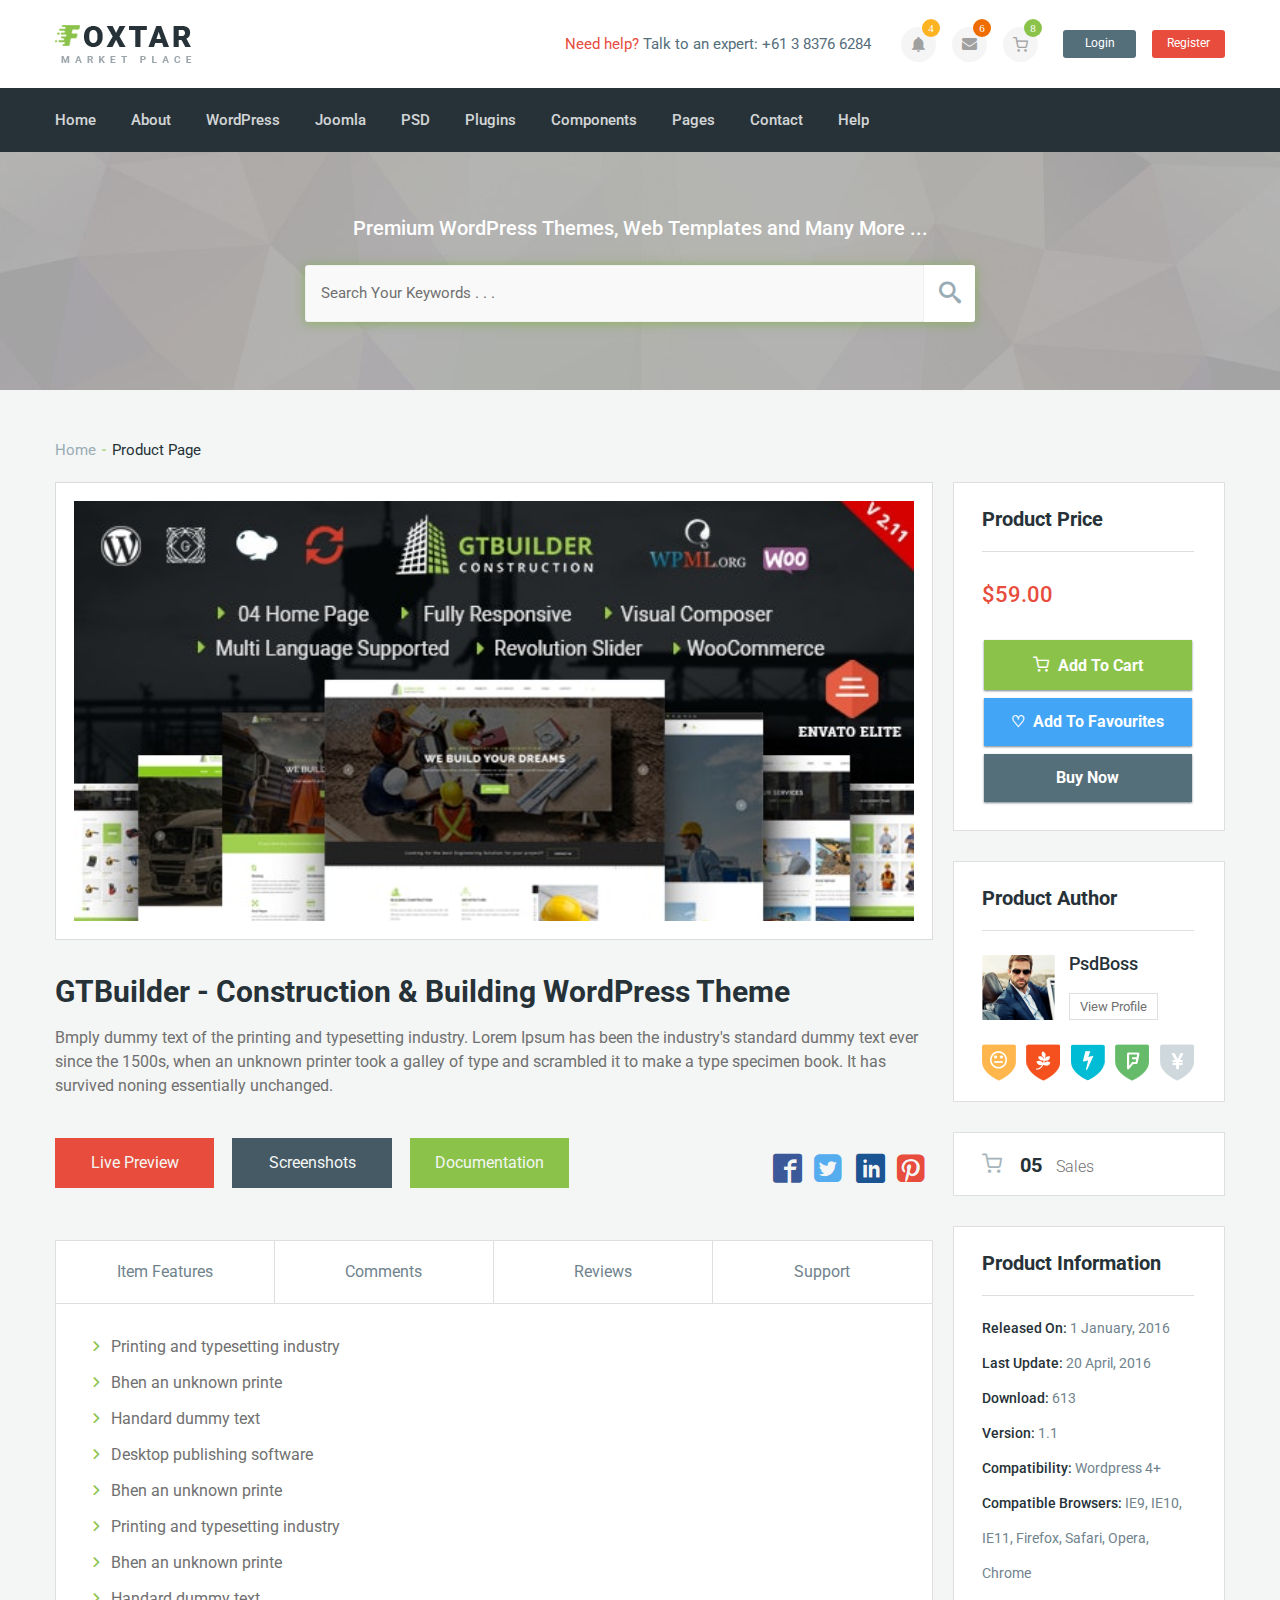
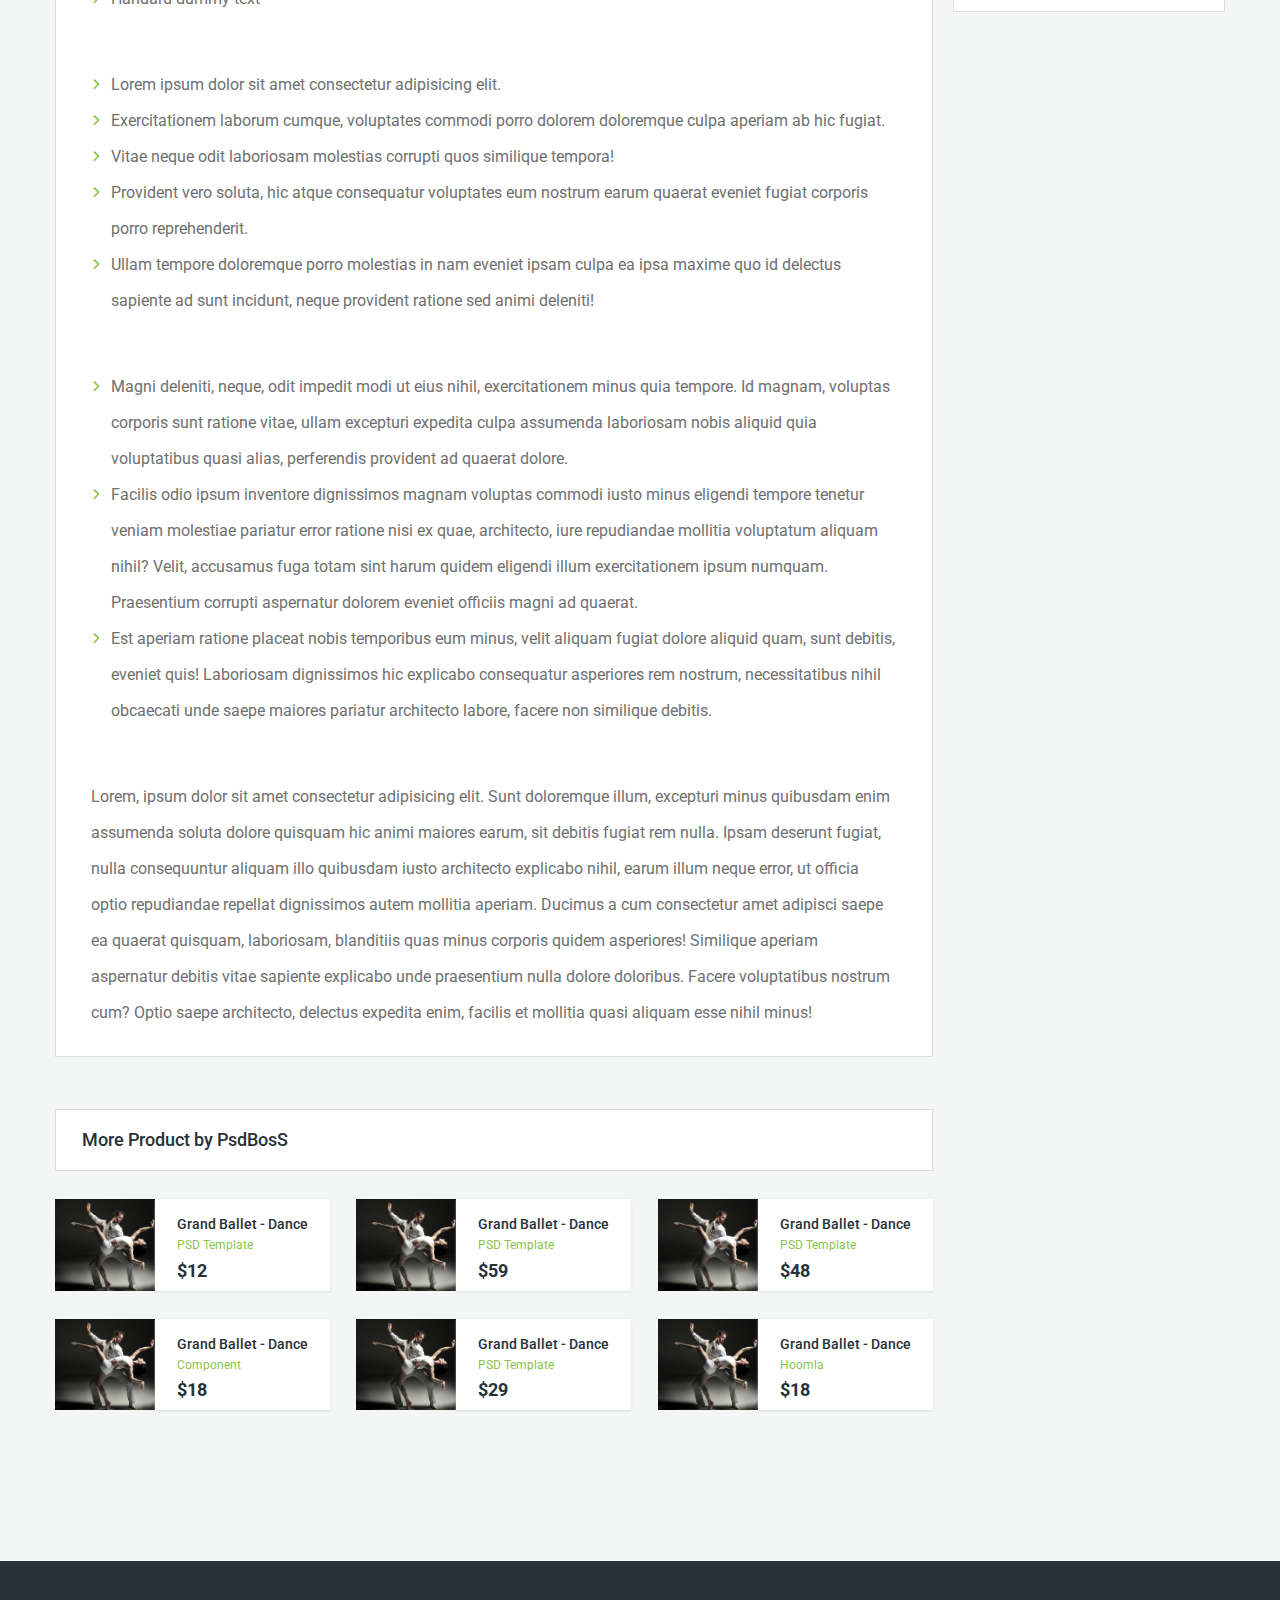
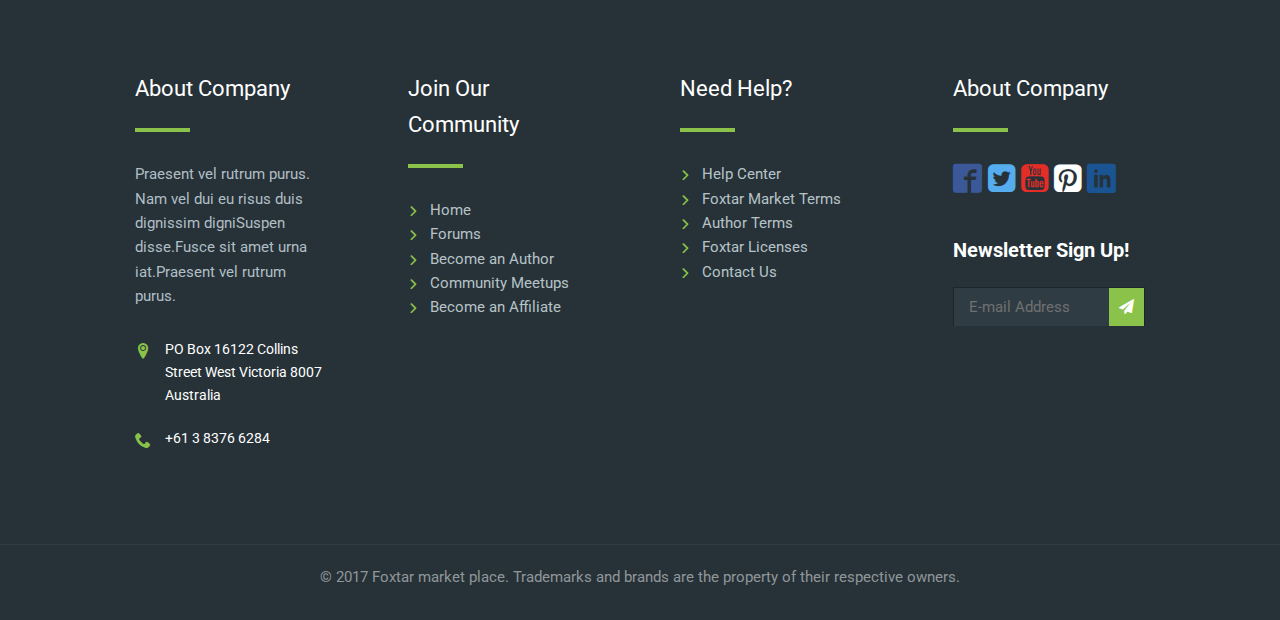
==== commit c7b9fe8f: "responsive done" ====
--- a/product-details.html
+++ b/product-details.html
@@ -52,9 +52,8 @@
             </div>
         </header>
         <main id="main">
-            <section class="search-keywords" style="background-image: url(images/bg-search.png);">
-                <div class="container">
-                    <h1>Welcome To Foxtar Market Place!</h1>
+            <section class="search-keywords search-keywords-product-page" style="background-image: url(images/bg-search.png);">
+                <div class="container">
                     <span class="search-keywords__description">Premium WordPress Themes, Web Templates and Many More ...</span>
                     <form action="#" class="search-keywords-form">
                         <input type="text" placeholder="Search Your Keywords . . .">
--- a/assets/main.min.css
+++ b/assets/main.min.css
@@ -1,3 +1,3 @@
-/*! normalize.css v3.0.3 | MIT License | github.com/necolas/normalize.css */html{font-family:sans-serif;-ms-text-size-adjust:100%;-webkit-text-size-adjust:100%}body{margin:0}article,aside,details,figcaption,figure,footer,header,hgroup,main,menu,nav,section,summary{display:block}audio,canvas,progress,video{display:inline-block;vertical-align:baseline}audio:not([controls]){display:none;height:0}[hidden],template{display:none}a{background-color:transparent}a:active,a:hover{outline:0}abbr[title]{border-bottom:1px dotted}b,strong{font-weight:bold}dfn{font-style:italic}h1{font-size:2em;margin:0.67em 0}mark{background:#ff0;color:#000}small{font-size:80%}sub,sup{font-size:75%;line-height:0;position:relative;vertical-align:baseline}sup{top:-0.5em}sub{bottom:-0.25em}img{border:0}svg:not(:root){overflow:hidden}figure{margin:1em 40px}hr{box-sizing:content-box;height:0}pre{overflow:auto}code,kbd,pre,samp{font-family:monospace, monospace;font-size:1em}button,input,optgroup,select,textarea{color:inherit;font:inherit;margin:0}button{overflow:visible}button,select{text-transform:none}button,html input[type="button"],input[type="reset"],input[type="submit"]{-webkit-appearance:button;cursor:pointer}button[disabled],html input[disabled]{cursor:default}button::-moz-focus-inner,input::-moz-focus-inner{border:0;padding:0}input{line-height:normal}input[type="checkbox"],input[type="radio"]{box-sizing:border-box;padding:0}input[type="number"]::-webkit-inner-spin-button,input[type="number"]::-webkit-outer-spin-button{height:auto}input[type="search"]{-webkit-appearance:textfield;box-sizing:content-box}input[type="search"]::-webkit-search-cancel-button,input[type="search"]::-webkit-search-decoration{-webkit-appearance:none}fieldset{border:1px solid #c0c0c0;margin:0 2px;padding:0.35em 0.625em 0.75em}legend{border:0;padding:0}textarea{overflow:auto}optgroup{font-weight:bold}table{border-collapse:collapse;border-spacing:0}td,th{padding:0}@font-face{font-family:'icomoon';src:url("../fonts/icomoon.eot?b5sv0m");src:url("../fonts/icomoon.eot?b5sv0m#iefix") format("embedded-opentype"),url("../fonts/icomoon.ttf?b5sv0m") format("truetype"),url("../fonts/icomoon.woff?b5sv0m") format("woff"),url("../fonts/icomoon.svg?b5sv0m#icomoon") format("svg");font-weight:normal;font-style:normal;font-display:block}[class^="icon-"],[class*=" icon-"]{font-family:'icomoon' !important;speak:none;font-style:normal;font-weight:normal;font-variant:normal;text-transform:none;line-height:1;-webkit-font-smoothing:antialiased;-moz-osx-font-smoothing:grayscale}.icon-attention:before{content:"\e901"}.icon-file:before{content:"\e903"}.icon-left-arrow:before{content:"\e904"}.icon-message:before{content:"\e905"}.icon-notification:before{content:"\e906"}.icon-play-button:before{content:"\e907"}.icon-prev-next:before{content:"\e908"}.icon-ring:before{content:"\e909"}.icon-sort-by-attributes-02:before{content:"\e90b"}.icon-sort-by-attributes:before{content:"\e90c"}.icon-visible-open:before{content:"\e90e"}.icon-shopping-cart:before{content:"\e90f"}.icon-grid:before{content:"\e911"}.icon-user:before{content:"\e900"}.icon-phone:before{content:"\e942"}.icon-location2:before{content:"\e948"}.icon-facebook2:before{content:"\ea91"}.icon-linkedin:before{content:"\eac9"}.icon-search:before{content:"\e986"}.icon-star-full:before{content:"\e9d9"}.icon-asterisk:before{content:"\e913"}.icon-th-list:before{content:"\e912"}.icon-paper-plane:before{content:"\e910"}.icon-pinterest-square:before{content:"\e902"}.icon-youtube-square:before{content:"\e90a"}.icon-twitter-square:before{content:"\e90d"}.icon-edit:before{content:"\e914"}.icon-pencil-square-o:before{content:"\e914"}.icon-user1:before{content:"\e916"}.icon-lock:before{content:"\e915"}.mfp-bg{top:0;left:0;width:100%;height:100%;z-index:1042;overflow:hidden;position:fixed;background:#0b0b0b;opacity:0.8}.mfp-wrap{top:0;left:0;width:100%;height:100%;z-index:1043;position:fixed;outline:none !important;-webkit-backface-visibility:hidden}.mfp-container{text-align:center;position:absolute;width:100%;height:100%;left:0;top:0;padding:0 8px;box-sizing:border-box}.mfp-container:before{content:'';display:inline-block;height:100%;vertical-align:middle}.mfp-align-top .mfp-container:before{display:none}.mfp-content{position:relative;display:inline-block;vertical-align:middle;margin:0 auto;text-align:left;z-index:1045}.mfp-inline-holder .mfp-content,.mfp-ajax-holder .mfp-content{width:100%;cursor:auto}.mfp-ajax-cur{cursor:progress}.mfp-zoom-out-cur,.mfp-zoom-out-cur .mfp-image-holder .mfp-close{cursor:-moz-zoom-out;cursor:-webkit-zoom-out;cursor:zoom-out}.mfp-zoom{cursor:pointer;cursor:-webkit-zoom-in;cursor:-moz-zoom-in;cursor:zoom-in}.mfp-auto-cursor .mfp-content{cursor:auto}.mfp-close,.mfp-arrow,.mfp-preloader,.mfp-counter{-webkit-user-select:none;-moz-user-select:none;user-select:none}.mfp-loading.mfp-figure{display:none}.mfp-hide{display:none !important}.mfp-preloader{color:#CCC;position:absolute;top:50%;width:auto;text-align:center;margin-top:-0.8em;left:8px;right:8px;z-index:1044}.mfp-preloader a{color:#CCC}.mfp-preloader a:hover{color:#FFF}.mfp-s-ready .mfp-preloader{display:none}.mfp-s-error .mfp-content{display:none}button.mfp-close,button.mfp-arrow{overflow:visible;cursor:pointer;background:transparent;border:0;-webkit-appearance:none;display:block;outline:none;padding:0;z-index:1046;box-shadow:none;touch-action:manipulation}button::-moz-focus-inner{padding:0;border:0}.mfp-close{width:44px;height:44px;line-height:44px;position:absolute;right:0;top:0;text-decoration:none;text-align:center;opacity:0.65;padding:0 0 18px 10px;color:#FFF;font-style:normal;font-size:28px;font-family:Arial, Baskerville, monospace}.mfp-close:hover,.mfp-close:focus{opacity:1}.mfp-close:active{top:1px}.mfp-close-btn-in .mfp-close{color:#333}.mfp-image-holder .mfp-close,.mfp-iframe-holder .mfp-close{color:#FFF;right:-6px;text-align:right;padding-right:6px;width:100%}.mfp-counter{position:absolute;top:0;right:0;color:#CCC;font-size:12px;line-height:18px;white-space:nowrap}.mfp-arrow{position:absolute;opacity:0.65;margin:0;top:50%;margin-top:-55px;padding:0;width:90px;height:110px;-webkit-tap-highlight-color:transparent}.mfp-arrow:active{margin-top:-54px}.mfp-arrow:hover,.mfp-arrow:focus{opacity:1}.mfp-arrow:before,.mfp-arrow:after{content:'';display:block;width:0;height:0;position:absolute;left:0;top:0;margin-top:35px;margin-left:35px;border:medium inset transparent}.mfp-arrow:after{border-top-width:13px;border-bottom-width:13px;top:8px}.mfp-arrow:before{border-top-width:21px;border-bottom-width:21px;opacity:0.7}.mfp-arrow-left{left:0}.mfp-arrow-left:after{border-right:17px solid #FFF;margin-left:31px}.mfp-arrow-left:before{margin-left:25px;border-right:27px solid #3F3F3F}.mfp-arrow-right{right:0}.mfp-arrow-right:after{border-left:17px solid #FFF;margin-left:39px}.mfp-arrow-right:before{border-left:27px solid #3F3F3F}.mfp-iframe-holder{padding-top:40px;padding-bottom:40px}.mfp-iframe-holder .mfp-content{line-height:0;width:100%;max-width:900px}.mfp-iframe-holder .mfp-close{top:-40px}.mfp-iframe-scaler{width:100%;height:0;overflow:hidden;padding-top:56.25%}.mfp-iframe-scaler iframe{position:absolute;display:block;top:0;left:0;width:100%;height:100%;box-shadow:0 0 8px rgba(0,0,0,0.6);background:#000}img.mfp-img{width:auto;max-width:100%;height:auto;display:block;line-height:0;box-sizing:border-box;padding:40px 0 40px;margin:0 auto}.mfp-figure{line-height:0}.mfp-figure:after{content:'';position:absolute;left:0;top:40px;bottom:40px;display:block;right:0;width:auto;height:auto;z-index:-1;box-shadow:0 0 8px rgba(0,0,0,0.6);background:#444}.mfp-figure small{color:#BDBDBD;display:block;font-size:12px;line-height:14px}.mfp-figure figure{margin:0}.mfp-bottom-bar{margin-top:-36px;position:absolute;top:100%;left:0;width:100%;cursor:auto}.mfp-title{text-align:left;line-height:18px;color:#F3F3F3;word-wrap:break-word;padding-right:36px}.mfp-image-holder .mfp-content{max-width:100%}.mfp-gallery .mfp-image-holder .mfp-figure{cursor:pointer}@media screen and (max-width: 800px) and (orientation: landscape), screen and (max-height: 300px){.mfp-img-mobile .mfp-image-holder{padding-left:0;padding-right:0}.mfp-img-mobile img.mfp-img{padding:0}.mfp-img-mobile .mfp-figure:after{top:0;bottom:0}.mfp-img-mobile .mfp-figure small{display:inline;margin-left:5px}.mfp-img-mobile .mfp-bottom-bar{background:rgba(0,0,0,0.6);bottom:0;margin:0;top:auto;padding:3px 5px;position:fixed;box-sizing:border-box}.mfp-img-mobile .mfp-bottom-bar:empty{padding:0}.mfp-img-mobile .mfp-counter{right:5px;top:3px}.mfp-img-mobile .mfp-close{top:0;right:0;width:35px;height:35px;line-height:35px;background:rgba(0,0,0,0.6);position:fixed;text-align:center;padding:0}}@media all and (max-width: 900px){.mfp-arrow{-webkit-transform:scale(0.75);transform:scale(0.75)}.mfp-arrow-left{-webkit-transform-origin:0;transform-origin:0}.mfp-arrow-right{-webkit-transform-origin:100%;transform-origin:100%}.mfp-container{padding-left:6px;padding-right:6px}}.notification-list,#nav,.contact-list,.list-footer-link,.social-link-list,.release-products-tabs__btn,.release-product__create-rating ul,.product-details-content .social-link-list,.product-details-content #product-tabs ul,.product-details-content .product-information .product-information__list,.icons-list,.bread-crumbs{margin:0;padding:0;list-style:none}.clearfix:after{content:'';display:block;clear:both}#nav li a,.btn,.product-details-content .buttons-outer .red,.product-details-content .buttons-outer .gray,.product-details-content .buttons-outer .green,.product-details-content .product-author__info .view-profile,.product-details-content .cart,.product-details-content .favourites,.product-details-content .buy-now,.product-details-content .more-product .col{transition:all 0.3s ease-in-out}.ellipsis{white-space:nowrap;text-overflow:ellipsis;overflow:hidden}html{box-sizing:border-box}*,*:before,*:after{box-sizing:inherit}*{max-height:1000000px}h1,.h1,h2,.h2,h3,.h3,h4,.h4,h5,.h5,h6,.h6,.h{font-family:inherit;font-weight:700;margin:0 0 0.5em;color:#263238}h1,.h1{font-size:48px}h2,.h2{font-size:36px}h3,.h3{font-size:22px}h4,.h4{font-size:18px}h5,.h5{font-size:14px}h6,.h6{font-size:12px}p{margin:0 0 10px}a{transition:opacity .3s ease-in-out,visibility .3s ease-in-out,color .3s ease-in-out,background-color .3s ease-in-out;text-decoration:none;color:#8bc34a}a:hover,a:focus{text-decoration:none}body{color:#b0bec5;background:#fff;font:15px/1.625 "Roboto","Arial","Helvetica Neue","Helvetica",sans-serif;min-width:320px;-webkit-font-smoothing:antialiased;-moz-osx-font-smoothing:grayscale}section{padding:25px 0}@media (min-width: 768px){section{padding:50px 0}}@media (min-width: 1024px){section{padding:100px 0}}img{max-width:100%;height:auto;vertical-align:top}.gm-style img{max-width:none}form,fieldset{margin:0;padding:0;border-style:none}input[type='text'],input[type='tel'],input[type='email'],input[type='search'],input[type='password'],textarea{-webkit-appearance:none;-webkit-border-radius:0;box-sizing:border-box;border:1px solid #fff;padding:4px 10px}e input[type='text']:focus,e input[type='tel']:focus,e input[type='email']:focus,e input[type='search']:focus,e input[type='password']:focus,e textarea:focus{border-color:#fff}input[type='text']::-webkit-input-placeholder,input[type='tel']::-webkit-input-placeholder,input[type='email']::-webkit-input-placeholder,input[type='search']::-webkit-input-placeholder,input[type='password']::-webkit-input-placeholder,textarea::-webkit-input-placeholder{color:#707070;font-size:15px}input[type='text']::-moz-placeholder,input[type='tel']::-moz-placeholder,input[type='email']::-moz-placeholder,input[type='search']::-moz-placeholder,input[type='password']::-moz-placeholder,textarea::-moz-placeholder{opacity:1;color:#707070;font-size:15px}input[type='text']:-moz-placeholder,input[type='tel']:-moz-placeholder,input[type='email']:-moz-placeholder,input[type='search']:-moz-placeholder,input[type='password']:-moz-placeholder,textarea:-moz-placeholder{color:#707070;font-size:15px}input[type='text']:-ms-input-placeholder,input[type='tel']:-ms-input-placeholder,input[type='email']:-ms-input-placeholder,input[type='search']:-ms-input-placeholder,input[type='password']:-ms-input-placeholder,textarea:-ms-input-placeholder{color:#707070;font-size:15px}input[type='text'].placeholder,input[type='tel'].placeholder,input[type='email'].placeholder,input[type='search'].placeholder,input[type='password'].placeholder,textarea.placeholder{color:#707070;font-size:15px}.header-top{padding:25px 0}.header-top .container{display:flex;justify-content:space-between;align-items:center}@media (max-width: 768px){.header-top .container{flex-direction:column}}.header-top__content{display:flex;align-items:center}@media (max-width: 768px){.header-top__content{flex-direction:column}}.logo{display:block;max-width:140px;width:100%;margin:0 10px 0 0}@media (max-width: 768px){.logo{margin:0 0 20px}}.need-help-link{display:inline-block;vertical-align:middle;color:#546e7a;transition:all 0.3s;margin:0 30px 0 0}@media (max-width: 1024px){.need-help-link{display:none}}.need-help-link:hover{transform:scale(1.1)}.need-help-link span{color:#e74c3c}.need-help-link span:hover{color:#000}.notification-list{display:flex;justify-content:start;margin:0 25px 0 0}@media (max-width: 768px){.notification-list{margin:0 10px 0 0}}@media (max-width: 768px){.notification-list{margin:0 0 15px}}.notification-list li{margin:0 16px 0 0}.notification-list li:last-child{margin:0}.notification-list a{display:flex;justify-content:center;align-items:center;position:relative;width:35px;height:35px;background-color:#f5f5f5;border-radius:50%;color:#a0a0a0}.notification-list a:after{position:absolute;content:attr(title);top:-8px;right:-4px;width:18px;height:18px;border-radius:50%;background-color:#fcb322;text-align:center;font-size:11px;line-height:18px;color:#fff}.notification-list a.icon-message:after{background-color:#ef6c00}.notification-list a.icon-shopping-cart:after{background-color:#8bc34a}.header-top__button{display:flex;justify-content:space-between}.header-bottom{background-color:#263238;padding:20px 0}@media (max-width: 767px){.header-bottom{border:1px solid #000;padding:0}}#nav{display:flex;flex-wrap:wrap}@media (max-width: 1024px){#nav{justify-content:center}}@media (max-width: 767px){#nav{flex-direction:column;align-items:center;padding:30px}}#nav li{margin:0 35px 0 0;font-weight:500}@media (max-width: 1024px){#nav li{margin:0 15px 0 0}}@media (max-width: 767px){#nav li{margin:0 0 10px}}#nav li:last-child{margin:0}#nav li a{color:#fff;opacity:0.8}#nav li a:hover{opacity:1}.nav-opener{width:35px;height:35px;position:absolute;z-index:9999;top:15px;right:15px}@media (min-width: 768px){.nav-opener{display:none}}.nav-opener:before,.nav-opener:after,.nav-opener span{background:#000;position:absolute;top:18px;left:0;right:0;height:5px;transition:all .2s linear}.nav-opener:before,.nav-opener:after{content:'';top:7px}.nav-opener:after{top:29px}.nav-active .nav-opener:before,.nav-active .nav-opener:after{transform:rotate(45deg);top:50%;left:5px;right:5px}.nav-active .nav-opener:after{transform:rotate(-45deg)}.nav-active .nav-opener span{opacity:0}.nav-active{overflow:hidden}@media (max-width: 767px){.nav-active .nav-opener:before,.nav-active .nav-opener:after{background-color:#fff}}.nav-drop{transition:opacity .3s ease-in-out,visibility .3s ease-in-out}@media (max-width: 767px){.nav-drop{opacity:0;visibility:hidden;overflow:hidden;position:fixed;top:0;left:0;right:0;bottom:0;z-index:999;color:white;background:#263238}}.nav-active .nav-drop{opacity:1;visibility:visible}.resize-active .nav-drop{transition:none !important}#footer{background-color:#263238}#footer .social-link-list{margin:0 0 40px}.footer-top{padding:110px 0 95px;border-bottom:1px solid #2f3b41}@media (max-width: 1024px){.footer-top{padding:50px 25px 25px}}@media (max-width: 480px){.footer-top{padding:25px}}.footer-top .row{display:flex;justify-content:space-between;flex-wrap:wrap;margin:0 40px}@media (max-width: 1200px){.footer-top .row{margin:0 -10px}}.footer-top .col{width:25%;padding:0 40px}@media (max-width: 1200px){.footer-top .col{padding:0 10px}}@media (max-width: 1024px){.footer-top .col{width:50%;margin:0 0 30px}}@media (max-width: 480px){.footer-top .col{width:100%}.footer-top .col:last-child{margin:0}}.footer-top h3{color:#fff;font-size:22px;font-weight:400;position:relative;padding:0 0 25px;margin:0 0 30px}@media (max-width: 480px){.footer-top h3{padding:0 0 5px;margin:0 0 15px}}.footer-top h3:after{position:absolute;content:' ';bottom:0;left:0;background-color:#8bc34a;width:55px;height:4px}.footer-top .contact-list{margin:30px 0 0}@media (max-width: 480px){.footer-top .contact-list{margin:15px 0 0}}.contact-list li{position:relative;padding:0 0 0 30px;font-size:14px;color:#fff;margin:0 0 20px}@media (max-width: 480px){.contact-list li{margin:0 0 10px}}.contact-list li:last-child{margin:0}.contact-list li i{position:absolute;top:5px;left:0;color:#8bc34a;font-size:16px}.contact-list li a{color:#fff}.contact-list li address{font-style:normal}.list-footer-link li{position:relative;padding:0 0 0 22px}.list-footer-link li:before{content:"\e904";font-family:'icomoon';position:absolute;top:5px;left:0;color:#8bc34a;transform:rotate(180deg);font-size:10px}.list-footer-link li a{color:#b7c3c7}.list-footer-link li a:hover{color:#7e939a}.social-link-list{display:flex;align-items:center}.social-link-list li{margin:0 6px 0 0}.social-link-list li:last-child{margin:0}.social-link-list a{font-size:32px;display:block;transition:all 0.2s}.social-link-list a:hover{transform:scale(1.1)}.social-link-list .icon-facebook2,.social-link-list .icon-linkedin{font-size:29px}.social-link-list .icon-facebook2{color:#3b5998}.social-link-list .icon-twitter-square{color:#55acee}.social-link-list .icon-youtube-square{color:#e52d27}.social-link-list .icon-pinterest-square{color:#fff}.social-link-list .icon-linkedin{color:#1b5493}.newsletter-form-title{display:block;font-size:20px;margin:0 0 20px;color:#fff}.footer-newsletter-form{display:flex;align-items:center;border:1px solid #1c2529;border-bottom:0;max-width:300px}.footer-newsletter-form input[type='email']{width:100%;height:38px;outline:none;background-color:#2f3c43;border:0}.footer-newsletter-form input[type='submit']{width:100%;height:100%;border:0;font-size:0;background-color:#8bc34a;outline:none}.footer-newsletter-form .footer-newsletter-form__submit{position:relative;width:44px;height:38px}.footer-newsletter-form .footer-newsletter-form__submit:before{position:absolute;content:"\e910";font-family:'icomoon';font-size:15px;color:#fff;transform:translate(-50%, -50%);top:50%;left:50%;pointer-events:none}.footer-bottom__content{text-align:center;color:#919699;padding:20px 15px 30px}@media (max-width: 480px){.footer-bottom__content{padding:15px;font-size:13px}}html,body{height:100%;min-height:100vh}#wrapper{position:relative;height:100%;display:flex;justify-content:space-between;flex-direction:column}.container{max-width:1190px;padding:0 10px;margin:0 auto;width:100%}h2{text-align:center}@media (max-width: 768px){h2{font-size:22px;margin:0 0 20px}}@media (max-width: 480px){h2{font-size:18px}}.btn{color:#fff;background-color:#8bc34a;padding:4px 10px;font-size:16px;outline:none;border:none}.btn.btn-register{background-color:#e74c3c;border-radius:3px;width:73px;font-size:12px}.btn.btn-register:hover{background-color:#f29f97}.btn.btn-login{background-color:#546e7a;border-radius:3px;width:73px;font-size:12px;margin:0 16px 0 0}.btn.btn-login:hover{background-color:#87a1ad}.section .row{display:flex}.section .side-bar{width:calc(25% - 25px);margin:0 0 0 25px}.section .content{width:75%}.search-keywords{padding:130px 0 170px;background-position:50% 50%;background-size:cover;background-repeat:no-repeat}@media (max-width: 768px){.search-keywords{padding:80px 0}}.search-keywords h1{color:#fff;text-align:center;margin:0}@media (max-width: 768px){.search-keywords h1{font-size:35px}}@media (max-width: 480px){.search-keywords h1{font-size:25px;margin:0 0 15px;line-height:1.2}}.search-keywords .search-keywords__description{display:block;text-align:center;font-size:20px;font-weight:500;color:#fff;margin:0 0 45px}@media (max-width: 768px){.search-keywords .search-keywords__description{font-size:16px;margin:0 0 30px}}@media (max-width: 480px){.search-keywords .search-keywords__description{font-size:16px;line-height:1.2;margin:0 0 20px}}.search-keywords-form{max-width:670px;width:100%;margin:0 auto;display:flex;align-items:center;box-shadow:0px 1px 10px 0px rgba(124,178,64,0.75)}@media (max-width: 768px){.search-keywords-form{max-width:400px}}.search-keywords-form input[type='text']{width:100%;height:57px;outline:none;border-radius:3px 0 0 3px}@media (max-width: 768px){.search-keywords-form input[type='text']{height:40px}}.search-keywords-form .search-keywords__submit{position:relative;width:55px;height:57px}@media (max-width: 768px){.search-keywords-form .search-keywords__submit{height:40px}}.search-keywords-form .search-keywords__submit:before{position:absolute;content:"\e986";font-family:'icomoon';font-size:22px;color:#99acb5;transform:translate(-50%, -50%);top:50%;left:50%;pointer-events:none}@media (max-width: 768px){.search-keywords-form .search-keywords__submit:before{font-size:16px}}.search-keywords-form input[type='submit']{width:100%;height:100%;border:0;font-size:0;background-color:#fff;outline:none;border-radius:0 3px 3px 0}.release-roducts{background-color:#f4f6f5;padding:100px 0 70px}.release-roducts h2{text-align:center}#release-products-tabs .row{display:flex;flex-wrap:wrap}#release-products-tabs .col{width:25%;padding:0 15px 30px}@media (max-width: 1024px){#release-products-tabs .col{width:33.31%}}@media (max-width: 768px){#release-products-tabs .col{width:50%}}@media (max-width: 480px){#release-products-tabs .col{width:100%}}.release-products-tabs__btn{display:flex;justify-content:center;flex-wrap:wrap;margin:0 10px 60px}@media (max-width: 768px){.release-products-tabs__btn{margin:0 10px 30px}}.release-products-tabs__btn li{margin:0 6px 10px 0}.release-products-tabs__btn li:last-child{margin:0 0 10px}.release-products-tabs__btn li.ui-state-active a{background-color:#e74c3c;color:#fff}.release-products-tabs__btn a{display:inline-block;vertical-align:middle;font-size:14px;color:#263238;background-color:#fff;padding:10px 20px;text-align:center;outline:none;box-shadow:0px 2px 5px 0px rgba(202,215,228,0.75)}@media (max-width: 768px){.release-products-tabs__btn a{padding:5px 15px}}.release-product{position:relative;box-shadow:0px 16px 20px 0px rgba(216,216,216,0.75);background-color:#fff}.release-product:before{display:none;position:absolute;content:' ';width:10px;height:10px;background-color:#8bc34a;border-radius:50%;top:10px;left:10px;border:1px solid #fff}.release-product.bestseller:before{display:block}.release-product__img{background-position:50% 50%;background-repeat:no-repeat;background-size:cover;padding:38% 0}@media (max-width: 768px){.release-product__img{padding:25% 0}}.release-product__description{display:flex;justify-content:space-between;align-items:center;padding:27px 30px 18px 30px}@media (max-width: 768px){.release-product__description{padding:15px}}.release-product-description__title{font-size:18px;color:#263238;font-weight:500}@media (max-width: 768px){.release-product-description__title{font-size:16px}}.release-product-description__id{font-size:14px;color:#8bc34a;font-weight:500}@media (max-width: 768px){.release-product-description__id{font-size:12px}}.release-product__description-price{font-size:20px;color:#263238;font-weight:500}@media (max-width: 768px){.release-product__description-price{font-size:18px}}.release-product__create{display:flex;justify-content:space-between;align-items:center;padding:15px 35px;border-top:1px solid #f7f9fb}@media (max-width: 768px){.release-product__create{padding:10px 15px}}.release-product__create-autor img{display:inline-block;vertical-align:middle;margin:0 16px 0 0;width:30px;height:30px;border-radius:50%}.release-product__create-autor .product-autor{font-size:14px;color:#546e7a}.release-product__create-rating{display:flex;justify-content:space-between;align-items:center}.release-product__create-rating ul{margin:0 14px 0 0}.release-product__create-rating ul li{display:inline-block;vertical-align:middle;font-size:12px;color:#ffa726}.rating-status{color:#b0bec5;font-size:12px;margin:0 0 -3px;display:block}.popup-gallery{display:flex;flex-wrap:wrap}.popup-gallery a{width:25%;padding:5px}@media (max-width: 1024px){.popup-gallery a{width:33.31%}}@media (max-width: 768px){.popup-gallery a{width:50%}}@media (max-width: 480px){.popup-gallery a{width:100%}}.popup-gallery a img{display:block;width:100%;height:250px}.upload-product{background-color:#f4f6f5}.upload-product-wrapper{background-color:#fff;border-top:1px solid #f0f0f0}.upload-product-form label span,.upload-product-form .fake-label span{position:relative;display:inline-block;vertical-align:middle}.upload-product-form label span:after,.upload-product-form .fake-label span:after{position:absolute;top:-10px;right:-15px;font-family:'icomoon';content:"\e913";color:#8bc34a;font-size:10px}.input-wrapper{display:flex;margin:0 0 20px}.input-wrapper label,.input-wrapper .fake-label{width:calc(20% - 10px);margin:0 10px 0 0}.input-wrapper .fake-input{display:flex;align-items:center}.upload-product-wrapper h2{font-size:24px;font-weight:400;padding:15px 30px;border:1px solid #f0f0f0;border-top:0}.part-inner{padding:50px 40px}.product-description textarea{height:148px}.file-choosen{font-size:12px;color:#707070}.product-details-content{background-color:#f4f6f5}.product-details-content .row{display:flex;justify-content:space-between;flex-wrap:nowrap}@media (max-width: 1024px){.product-details-content .row{flex-direction:column}}.product-details-content .content{width:75%}@media (max-width: 1024px){.product-details-content .content{width:100%}}.product-details-content .content .product-img-outer{padding:2%;background-color:white;border:1px solid #dcdcdc;margin-bottom:32px}@media (max-width: 768px){.product-details-content .content .product-img-outer{margin:0 0 20px}}@media (max-width: 480px){.product-details-content .content .product-img-outer{margin:0 0 15px}}.product-details-content .content .product-img{padding:25%;background-size:cover;background-position:50% 50%;background-repeat:no-repeat}.product-details-content .content h2{font-size:30px;line-height:1.33;text-align:left}@media (max-width: 768px){.product-details-content .content h2{font-size:20px;margin:0 0 10px}}@media (max-width: 480px){.product-details-content .content h2{font-size:16px;margin:0 0 8px}}.product-details-content .content p{font-size:16px;line-height:1.5;color:#707070;margin-bottom:40px}@media (max-width: 768px){.product-details-content .content p{font-size:14px;margin-bottom:24px}}@media (max-width: 480px){.product-details-content .content p{font-size:12px}}.product-details-content .buttons-and-links-outer{display:flex;margin-bottom:42px;justify-content:space-between}.product-details-content .buttons-outer{width:58.62%;display:flex;flex-wrap:nowrap}.product-details-content .buttons-outer button{color:#f4f6f5;font-size:16px;width:calc(33.33% - 6px);padding:12px;margin-right:18px;margin-bottom:10px;outline:none;border:none}.product-details-content .buttons-outer button:last-child{margin-right:0}@media (max-width: 768px){.product-details-content .buttons-outer button{font-size:14px;padding:10px}}.product-details-content .buttons-outer .red{background-color:#e74c3c}.product-details-content .buttons-outer .red:hover{background-color:#ed7669}.product-details-content .buttons-outer .gray{background-color:#455a64}.product-details-content .buttons-outer .gray:hover{background-color:#5a7582}.product-details-content .buttons-outer .green{background-color:#8bc34a}.product-details-content .buttons-outer .green:hover{background-color:#a4d070}.product-details-content .social-link-list{justify-content:flex-end;width:calc(18% - 10px);margin:0 0 0 10px}.product-details-content .social-link-list .icon-pinterest-square{color:#e74c3c}.product-details-content .social-link-list li{width:calc(25% - 6px)}.product-details-content #product-tabs{background-color:#fff;border:1px solid #dfdfdf;margin-bottom:52px}.product-details-content #product-tabs .product-tabs-headings{display:flex;flex-wrap:wrap}.product-details-content #product-tabs .product-tabs-headings li{width:25%;text-align:center;border-bottom:1px solid #dfdfdf;border-right:1px solid #dfdfdf;font-size:16px}@media (max-width: 480px){.product-details-content #product-tabs .product-tabs-headings li{width:50%;padding:10px;font-size:14px}}.product-details-content #product-tabs .product-tabs-headings li:last-child{border-right:none}.product-details-content #product-tabs .product-tabs-headings li a{display:block;color:#70838d;outline:none;padding:18px 10px}@media (max-width: 480px){.product-details-content #product-tabs .product-tabs-headings li a{padding:0}}.product-details-content #product-tabs .product-tabs-headings .ui-tabs-active{font-weight:500;border-bottom:5px solid #8bc34a}.product-details-content #product-tabs .product-tabs-headings .ui-state-focus{outline:none}.product-details-content #product-tabs .product-tabs-description{font-size:16px;line-height:2.25;color:#707070;padding:25px 35px}@media (max-width: 768px){.product-details-content #product-tabs .product-tabs-description{padding:15px}}.product-details-content #product-tabs .product-tabs-description li{position:relative;padding-left:20px}.product-details-content #product-tabs .product-tabs-description li:before{content:"\e904";font-family:'icomoon';position:absolute;top:5px;left:0;color:#8bc34a;transform:rotate(180deg);font-size:10px}.product-details-content .side-bar{width:calc(25% - 20px);margin-left:10px}@media (max-width: 1024px){.product-details-content .side-bar{width:100%;margin:0}}.product-details-content .side-bar:last-child{margin-bottom:0}.product-details-content .side-bar h3{font-weight:700;font-size:20px;line-height:1;color:#263238;border-bottom:1px solid #dfdfdf;padding-bottom:22px;margin-bottom:32px}.product-details-content .side-bar .product-price .price{font-weight:500;font-size:22px;line-height:1;color:#e74c3c;margin-bottom:34px}.product-details-content .side-bar .product-price button{display:block;max-width:208px;width:100%;border:none;outline:none;margin:0 auto 8px;font-weight:bold;font-size:16px;color:#fff;line-height:1;padding:16px 10px;box-shadow:0px 1px 2px 0px rgba(69,90,100,0.75)}@media (max-width: 1024px){.product-details-content .side-bar .product-price button{margin:0 0 8px}}.product-details-content .side-bar .product-author h3{margin-bottom:24px}.product-details-content .side-bar .product-information h3{margin-bottom:15px}.product-details-content .product-author__outer{display:flex;margin-bottom:24px}.product-details-content .product-author__img{width:73px;background-size:cover;background-position:50% 50%;background-repeat:no-repeat;margin-right:14px}.product-details-content .product-author__info .name{font-size:18px;line-height:1;color:#263238;font-weight:500;padding-bottom:20px}.product-details-content .product-author__info .view-profile{padding:2px 10px;background-color:#fff;border:1px solid #dfdfdf;outline:none;color:#707070;font-size:13px;font-weight:400}.product-details-content .product-author__info .view-profile:hover{color:#8bc34a}.product-details-content .side-bar__item{background-color:#fff;border:1px solid #dfdfdf;padding:26px 30px 20px 28px;margin-bottom:30px}.product-details-content .icon-shopping-cart{margin-right:9px}.product-details-content .cart{background-color:#8bc34a}.product-details-content .cart:hover{background-color:#a4d070}.product-details-content .favourites{background-color:#42a5f5}.product-details-content .favourites span{margin-right:8px}.product-details-content .favourites:hover{background-color:#72bcf8}.product-details-content .buy-now{background-color:#546e7a}.product-details-content .buy-now:hover{background-color:#698998}.product-details-content .more-product .row{display:flex;justify-content:space-between;flex-wrap:wrap;flex-direction:row;margin:0 -10px}.product-details-content .more-product .col{display:flex;max-width:33.31%;padding:0 10px 28px}@media (max-width: 768px){.product-details-content .more-product .col{width:50%;max-width:100%;flex-direction:column}}@media (max-width: 480px){.product-details-content .more-product .col{width:100%;max-width:320px;margin:0 auto}}.product-details-content .more-product .col:hover{transform:scale(1.05);cursor:pointer}.product-details-content .more-product__title{font-size:18px;line-height:24px;color:#263238;font-weight:500;background-color:#fff;border:1px solid #dfdfdf;padding:18px 10px 18px 26px;margin-bottom:28px}.product-details-content .more-product__item__img{width:100px;background-size:cover;background-position:50% 50%;background-repeat:no-repeat}@media (max-width: 768px){.product-details-content .more-product__item__img{width:100%;padding:30% 0}}@media (max-width: 768px){.product-details-content .more-product__item__img{padding:25% 0;background-position:50% 0}}.product-details-content .more-product__item__description{padding:14px 22px 6px;background-color:#fff;box-shadow:0px 1px 2px 0px rgba(205,214,222,0.75)}.product-details-content .more-product__item__description .title{font-weight:500;font-size:14px;color:#263238}.product-details-content .more-product__item__description .category{font-weight:400;font-size:12px;color:#8bc34a}.product-details-content .more-product__item__description .price{font-weight:700;font-size:18px;color:#263238}.product-details-content .product-sales{font-weight:300;font-size:16px;color:#707070;line-height:1;padding:20px 30px 20px 28px}.product-details-content .product-sales .icon-shopping-cart{margin-right:18px;font-size:20px;color:#a6b5bb}.product-details-content .product-sales span{font-weight:700;font-size:20px;color:#263238;margin-right:14px}.product-details-content .product-information h3{margin-bottom:15px}.product-details-content .product-information .product-information__list li{font-size:14px;font-weight:400;color:#70838d;line-height:2.5}.product-details-content .product-information .product-information__list li span{font-weight:500;color:#263238}.icons-list{display:flex;justify-content:space-between;max-width:250px}.icons-list li{padding-right:5px}.icons-list li:last-child{padding-right:0}.bread-crumbs{font-size:0;margin:0 0 20px}.bread-crumbs li{position:relative;display:inline-block;vertical-align:middle;font-size:15px;padding:0 10px 0 0;margin:0 6px 0 0}.bread-crumbs li:after{position:absolute;content:" ";width:4px;height:1px;background-color:#8bc34a;right:0;top:50%;transform:translateY(-50%)}.bread-crumbs li:last-child a{color:#263238}.bread-crumbs li:last-child:after{display:none}.bread-crumbs li:hover a{color:#263238}.bread-crumbs a{color:#99acb5}input[type="text"],input[type="email"],input[type="password"],textarea,.fake-input{display:block;border:1px solid #f1f1f1;height:40px;padding:7px 15px;width:100%;background-color:#f9f9f9;color:#000}input[type="text"]:focus,input[type="email"]:focus,input[type="password"]:focus,textarea:focus,.fake-input:focus{border-color:green;outline:none}input[type="text"]:active,input[type="email"]:active,input[type="password"]:active,textarea:active,.fake-input:active{border-color:green;outline:none}input[type="text"]:hover,input[type="email"]:hover,input[type="password"]:hover,textarea:hover,.fake-input:hover{border-color:green;outline:none}input[type="text"]::placeholder,input[type="email"]::placeholder,input[type="password"]::placeholder,textarea::placeholder,.fake-input::placeholder{color:#707070;font-size:15px}label,.fake-label{display:block;font-size:15px;color:#444}input[type="submit"]{display:block;background-color:#8bc34a;font-size:15px;color:#fff;border:0;outline:none;padding:12px 10px;max-width:125px;width:100%;transition:all 0.3s}input[type="submit"]:hover{background-color:#a4d070}.select-hidden{display:none;visibility:hidden;padding-right:10px}.select{position:relative;cursor:pointer;display:inline-block;height:40px;max-width:100%;width:100%}.select-styled{position:absolute;top:0;right:0;bottom:0;left:0;border:1px solid #f1f1f1;background-color:#f9f9f9;color:#000;transition:all 0.2s ease-in;padding:8px 30px 8px 17px;color:#707070}.select-styled:after{content:"\e904";font-family:'icomoon';position:absolute;top:10px;right:15px;transform:rotate(-90deg);transition:all 0.2s}.select-styled.active:after{transform:rotate(90deg)}.select-options{display:none;position:absolute;top:108%;right:0;left:0;z-index:999;margin:0;padding:0;list-style:none;background-color:#fff}.select-options li{margin:0;padding:5px 0;text-indent:15px;transition:all 0.15s ease-in}.select-options li:hover{color:#000;background-color:#f3f3f3}.select-options li[rel="hide"]{display:none}.upload-file{color:#444;border:1px solid #f1f1f1;max-width:98px;text-align:center;margin:0 14px 0 0 !important;height:26px;width:100% !important}#upload-file-main,#upload-file-screenshots{opacity:0;position:absolute;z-index:-1}
+/*! normalize.css v3.0.3 | MIT License | github.com/necolas/normalize.css */html{font-family:sans-serif;-ms-text-size-adjust:100%;-webkit-text-size-adjust:100%}body{margin:0}article,aside,details,figcaption,figure,footer,header,hgroup,main,menu,nav,section,summary{display:block}audio,canvas,progress,video{display:inline-block;vertical-align:baseline}audio:not([controls]){display:none;height:0}[hidden],template{display:none}a{background-color:transparent}a:active,a:hover{outline:0}abbr[title]{border-bottom:1px dotted}b,strong{font-weight:bold}dfn{font-style:italic}h1{font-size:2em;margin:0.67em 0}mark{background:#ff0;color:#000}small{font-size:80%}sub,sup{font-size:75%;line-height:0;position:relative;vertical-align:baseline}sup{top:-0.5em}sub{bottom:-0.25em}img{border:0}svg:not(:root){overflow:hidden}figure{margin:1em 40px}hr{box-sizing:content-box;height:0}pre{overflow:auto}code,kbd,pre,samp{font-family:monospace, monospace;font-size:1em}button,input,optgroup,select,textarea{color:inherit;font:inherit;margin:0}button{overflow:visible}button,select{text-transform:none}button,html input[type="button"],input[type="reset"],input[type="submit"]{-webkit-appearance:button;cursor:pointer}button[disabled],html input[disabled]{cursor:default}button::-moz-focus-inner,input::-moz-focus-inner{border:0;padding:0}input{line-height:normal}input[type="checkbox"],input[type="radio"]{box-sizing:border-box;padding:0}input[type="number"]::-webkit-inner-spin-button,input[type="number"]::-webkit-outer-spin-button{height:auto}input[type="search"]{-webkit-appearance:textfield;box-sizing:content-box}input[type="search"]::-webkit-search-cancel-button,input[type="search"]::-webkit-search-decoration{-webkit-appearance:none}fieldset{border:1px solid #c0c0c0;margin:0 2px;padding:0.35em 0.625em 0.75em}legend{border:0;padding:0}textarea{overflow:auto}optgroup{font-weight:bold}table{border-collapse:collapse;border-spacing:0}td,th{padding:0}@font-face{font-family:'icomoon';src:url("../fonts/icomoon.eot?b5sv0m");src:url("../fonts/icomoon.eot?b5sv0m#iefix") format("embedded-opentype"),url("../fonts/icomoon.ttf?b5sv0m") format("truetype"),url("../fonts/icomoon.woff?b5sv0m") format("woff"),url("../fonts/icomoon.svg?b5sv0m#icomoon") format("svg");font-weight:normal;font-style:normal;font-display:block}[class^="icon-"],[class*=" icon-"]{font-family:'icomoon' !important;speak:none;font-style:normal;font-weight:normal;font-variant:normal;text-transform:none;line-height:1;-webkit-font-smoothing:antialiased;-moz-osx-font-smoothing:grayscale}.icon-attention:before{content:"\e901"}.icon-file:before{content:"\e903"}.icon-left-arrow:before{content:"\e904"}.icon-message:before{content:"\e905"}.icon-notification:before{content:"\e906"}.icon-play-button:before{content:"\e907"}.icon-prev-next:before{content:"\e908"}.icon-ring:before{content:"\e909"}.icon-sort-by-attributes-02:before{content:"\e90b"}.icon-sort-by-attributes:before{content:"\e90c"}.icon-visible-open:before{content:"\e90e"}.icon-shopping-cart:before{content:"\e90f"}.icon-grid:before{content:"\e911"}.icon-user:before{content:"\e900"}.icon-phone:before{content:"\e942"}.icon-location2:before{content:"\e948"}.icon-facebook2:before{content:"\ea91"}.icon-linkedin:before{content:"\eac9"}.icon-search:before{content:"\e986"}.icon-star-full:before{content:"\e9d9"}.icon-asterisk:before{content:"\e913"}.icon-th-list:before{content:"\e912"}.icon-paper-plane:before{content:"\e910"}.icon-pinterest-square:before{content:"\e902"}.icon-youtube-square:before{content:"\e90a"}.icon-twitter-square:before{content:"\e90d"}.icon-edit:before{content:"\e914"}.icon-pencil-square-o:before{content:"\e914"}.icon-user1:before{content:"\e916"}.icon-lock:before{content:"\e915"}.mfp-bg{top:0;left:0;width:100%;height:100%;z-index:1042;overflow:hidden;position:fixed;background:#0b0b0b;opacity:0.8}.mfp-wrap{top:0;left:0;width:100%;height:100%;z-index:1043;position:fixed;outline:none !important;-webkit-backface-visibility:hidden}.mfp-container{text-align:center;position:absolute;width:100%;height:100%;left:0;top:0;padding:0 8px;box-sizing:border-box}.mfp-container:before{content:'';display:inline-block;height:100%;vertical-align:middle}.mfp-align-top .mfp-container:before{display:none}.mfp-content{position:relative;display:inline-block;vertical-align:middle;margin:0 auto;text-align:left;z-index:1045}.mfp-inline-holder .mfp-content,.mfp-ajax-holder .mfp-content{width:100%;cursor:auto}.mfp-ajax-cur{cursor:progress}.mfp-zoom-out-cur,.mfp-zoom-out-cur .mfp-image-holder .mfp-close{cursor:-moz-zoom-out;cursor:-webkit-zoom-out;cursor:zoom-out}.mfp-zoom{cursor:pointer;cursor:-webkit-zoom-in;cursor:-moz-zoom-in;cursor:zoom-in}.mfp-auto-cursor .mfp-content{cursor:auto}.mfp-close,.mfp-arrow,.mfp-preloader,.mfp-counter{-webkit-user-select:none;-moz-user-select:none;user-select:none}.mfp-loading.mfp-figure{display:none}.mfp-hide{display:none !important}.mfp-preloader{color:#CCC;position:absolute;top:50%;width:auto;text-align:center;margin-top:-0.8em;left:8px;right:8px;z-index:1044}.mfp-preloader a{color:#CCC}.mfp-preloader a:hover{color:#FFF}.mfp-s-ready .mfp-preloader{display:none}.mfp-s-error .mfp-content{display:none}button.mfp-close,button.mfp-arrow{overflow:visible;cursor:pointer;background:transparent;border:0;-webkit-appearance:none;display:block;outline:none;padding:0;z-index:1046;box-shadow:none;touch-action:manipulation}button::-moz-focus-inner{padding:0;border:0}.mfp-close{width:44px;height:44px;line-height:44px;position:absolute;right:0;top:0;text-decoration:none;text-align:center;opacity:0.65;padding:0 0 18px 10px;color:#FFF;font-style:normal;font-size:28px;font-family:Arial, Baskerville, monospace}.mfp-close:hover,.mfp-close:focus{opacity:1}.mfp-close:active{top:1px}.mfp-close-btn-in .mfp-close{color:#333}.mfp-image-holder .mfp-close,.mfp-iframe-holder .mfp-close{color:#FFF;right:-6px;text-align:right;padding-right:6px;width:100%}.mfp-counter{position:absolute;top:0;right:0;color:#CCC;font-size:12px;line-height:18px;white-space:nowrap}.mfp-arrow{position:absolute;opacity:0.65;margin:0;top:50%;margin-top:-55px;padding:0;width:90px;height:110px;-webkit-tap-highlight-color:transparent}.mfp-arrow:active{margin-top:-54px}.mfp-arrow:hover,.mfp-arrow:focus{opacity:1}.mfp-arrow:before,.mfp-arrow:after{content:'';display:block;width:0;height:0;position:absolute;left:0;top:0;margin-top:35px;margin-left:35px;border:medium inset transparent}.mfp-arrow:after{border-top-width:13px;border-bottom-width:13px;top:8px}.mfp-arrow:before{border-top-width:21px;border-bottom-width:21px;opacity:0.7}.mfp-arrow-left{left:0}.mfp-arrow-left:after{border-right:17px solid #FFF;margin-left:31px}.mfp-arrow-left:before{margin-left:25px;border-right:27px solid #3F3F3F}.mfp-arrow-right{right:0}.mfp-arrow-right:after{border-left:17px solid #FFF;margin-left:39px}.mfp-arrow-right:before{border-left:27px solid #3F3F3F}.mfp-iframe-holder{padding-top:40px;padding-bottom:40px}.mfp-iframe-holder .mfp-content{line-height:0;width:100%;max-width:900px}.mfp-iframe-holder .mfp-close{top:-40px}.mfp-iframe-scaler{width:100%;height:0;overflow:hidden;padding-top:56.25%}.mfp-iframe-scaler iframe{position:absolute;display:block;top:0;left:0;width:100%;height:100%;box-shadow:0 0 8px rgba(0,0,0,0.6);background:#000}img.mfp-img{width:auto;max-width:100%;height:auto;display:block;line-height:0;box-sizing:border-box;padding:40px 0 40px;margin:0 auto}.mfp-figure{line-height:0}.mfp-figure:after{content:'';position:absolute;left:0;top:40px;bottom:40px;display:block;right:0;width:auto;height:auto;z-index:-1;box-shadow:0 0 8px rgba(0,0,0,0.6);background:#444}.mfp-figure small{color:#BDBDBD;display:block;font-size:12px;line-height:14px}.mfp-figure figure{margin:0}.mfp-bottom-bar{margin-top:-36px;position:absolute;top:100%;left:0;width:100%;cursor:auto}.mfp-title{text-align:left;line-height:18px;color:#F3F3F3;word-wrap:break-word;padding-right:36px}.mfp-image-holder .mfp-content{max-width:100%}.mfp-gallery .mfp-image-holder .mfp-figure{cursor:pointer}@media screen and (max-width: 800px) and (orientation: landscape), screen and (max-height: 300px){.mfp-img-mobile .mfp-image-holder{padding-left:0;padding-right:0}.mfp-img-mobile img.mfp-img{padding:0}.mfp-img-mobile .mfp-figure:after{top:0;bottom:0}.mfp-img-mobile .mfp-figure small{display:inline;margin-left:5px}.mfp-img-mobile .mfp-bottom-bar{background:rgba(0,0,0,0.6);bottom:0;margin:0;top:auto;padding:3px 5px;position:fixed;box-sizing:border-box}.mfp-img-mobile .mfp-bottom-bar:empty{padding:0}.mfp-img-mobile .mfp-counter{right:5px;top:3px}.mfp-img-mobile .mfp-close{top:0;right:0;width:35px;height:35px;line-height:35px;background:rgba(0,0,0,0.6);position:fixed;text-align:center;padding:0}}@media all and (max-width: 900px){.mfp-arrow{-webkit-transform:scale(0.75);transform:scale(0.75)}.mfp-arrow-left{-webkit-transform-origin:0;transform-origin:0}.mfp-arrow-right{-webkit-transform-origin:100%;transform-origin:100%}.mfp-container{padding-left:6px;padding-right:6px}}.notification-list,#nav,.contact-list,.list-footer-link,.social-link-list,.release-products-tabs__btn,.release-product__create-rating ul,.product-details-content .social-link-list,.product-details-content #product-tabs ul,.product-details-content .product-information .product-information__list,.icons-list,.bread-crumbs{margin:0;padding:0;list-style:none}.clearfix:after{content:'';display:block;clear:both}#nav li a,.btn,.product-details-content .buttons-outer .red,.product-details-content .buttons-outer .gray,.product-details-content .buttons-outer .green,.product-details-content .product-author__info .view-profile,.product-details-content .cart,.product-details-content .favourites,.product-details-content .buy-now,.product-details-content .more-product .col{transition:all 0.3s ease-in-out}.ellipsis{white-space:nowrap;text-overflow:ellipsis;overflow:hidden}html{box-sizing:border-box}*,*:before,*:after{box-sizing:inherit}*{max-height:1000000px}h1,.h1,h2,.h2,h3,.h3,h4,.h4,h5,.h5,h6,.h6,.h{font-family:inherit;font-weight:700;margin:0 0 0.5em;color:#263238}h1,.h1{font-size:48px}h2,.h2{font-size:36px}h3,.h3{font-size:22px}h4,.h4{font-size:18px}h5,.h5{font-size:14px}h6,.h6{font-size:12px}p{margin:0 0 10px}a{transition:opacity .3s ease-in-out,visibility .3s ease-in-out,color .3s ease-in-out,background-color .3s ease-in-out;text-decoration:none;color:#8bc34a}a:hover,a:focus{text-decoration:none}body{color:#b0bec5;background:#fff;font:15px/1.625 "Roboto","Arial","Helvetica Neue","Helvetica",sans-serif;min-width:320px;-webkit-font-smoothing:antialiased;-moz-osx-font-smoothing:grayscale}section{padding:25px 0}@media (min-width: 768px){section{padding:50px 0}}@media (min-width: 1024px){section{padding:100px 0}}img{max-width:100%;height:auto;vertical-align:top}.gm-style img{max-width:none}form,fieldset{margin:0;padding:0;border-style:none}input[type='text'],input[type='tel'],input[type='email'],input[type='search'],input[type='password'],textarea{-webkit-appearance:none;-webkit-border-radius:0;box-sizing:border-box;border:1px solid #fff;padding:4px 10px}e input[type='text']:focus,e input[type='tel']:focus,e input[type='email']:focus,e input[type='search']:focus,e input[type='password']:focus,e textarea:focus{border-color:#fff}input[type='text']::-webkit-input-placeholder,input[type='tel']::-webkit-input-placeholder,input[type='email']::-webkit-input-placeholder,input[type='search']::-webkit-input-placeholder,input[type='password']::-webkit-input-placeholder,textarea::-webkit-input-placeholder{color:#707070;font-size:15px}input[type='text']::-moz-placeholder,input[type='tel']::-moz-placeholder,input[type='email']::-moz-placeholder,input[type='search']::-moz-placeholder,input[type='password']::-moz-placeholder,textarea::-moz-placeholder{opacity:1;color:#707070;font-size:15px}input[type='text']:-moz-placeholder,input[type='tel']:-moz-placeholder,input[type='email']:-moz-placeholder,input[type='search']:-moz-placeholder,input[type='password']:-moz-placeholder,textarea:-moz-placeholder{color:#707070;font-size:15px}input[type='text']:-ms-input-placeholder,input[type='tel']:-ms-input-placeholder,input[type='email']:-ms-input-placeholder,input[type='search']:-ms-input-placeholder,input[type='password']:-ms-input-placeholder,textarea:-ms-input-placeholder{color:#707070;font-size:15px}input[type='text'].placeholder,input[type='tel'].placeholder,input[type='email'].placeholder,input[type='search'].placeholder,input[type='password'].placeholder,textarea.placeholder{color:#707070;font-size:15px}.header-top{padding:25px 0}.header-top .container{display:flex;justify-content:space-between;align-items:center}@media (max-width: 768px){.header-top .container{flex-direction:column}}.header-top__content{display:flex;align-items:center}@media (max-width: 768px){.header-top__content{flex-direction:column}}.logo{display:block;max-width:140px;width:100%;margin:0 10px 0 0}@media (max-width: 768px){.logo{margin:0 0 20px}}.need-help-link{display:inline-block;vertical-align:middle;color:#546e7a;transition:all 0.3s;margin:0 30px 0 0}@media (max-width: 1024px){.need-help-link{display:none}}.need-help-link:hover{transform:scale(1.1)}.need-help-link span{color:#e74c3c}.need-help-link span:hover{color:#000}.notification-list{display:flex;justify-content:start;margin:0 25px 0 0}@media (max-width: 768px){.notification-list{margin:0 10px 0 0}}@media (max-width: 768px){.notification-list{margin:0 0 15px}}.notification-list li{margin:0 16px 0 0}.notification-list li:last-child{margin:0}.notification-list a{display:flex;justify-content:center;align-items:center;position:relative;width:35px;height:35px;background-color:#f5f5f5;border-radius:50%;color:#a0a0a0}.notification-list a:after{position:absolute;content:attr(title);top:-8px;right:-4px;width:18px;height:18px;border-radius:50%;background-color:#fcb322;text-align:center;font-size:11px;line-height:18px;color:#fff}.notification-list a.icon-message:after{background-color:#ef6c00}.notification-list a.icon-shopping-cart:after{background-color:#8bc34a}.header-top__button{display:flex;justify-content:space-between}.header-bottom{background-color:#263238;padding:20px 0}@media (max-width: 767px){.header-bottom{border:1px solid #000;padding:0}}#nav{display:flex;flex-wrap:wrap}@media (max-width: 1024px){#nav{justify-content:center}}@media (max-width: 767px){#nav{flex-direction:column;align-items:center;padding:30px}}#nav li{margin:0 35px 0 0;font-weight:500}@media (max-width: 1024px){#nav li{margin:0 15px 0 0}}@media (max-width: 767px){#nav li{margin:0 0 10px}}#nav li:last-child{margin:0}#nav li a{color:#fff;opacity:0.8}#nav li a:hover{opacity:1}.nav-opener{width:35px;height:35px;position:absolute;z-index:9999;top:15px;right:15px}@media (min-width: 768px){.nav-opener{display:none}}.nav-opener:before,.nav-opener:after,.nav-opener span{background:#000;position:absolute;top:18px;left:0;right:0;height:5px;transition:all .2s linear}.nav-opener:before,.nav-opener:after{content:'';top:7px}.nav-opener:after{top:29px}.nav-active .nav-opener:before,.nav-active .nav-opener:after{transform:rotate(45deg);top:50%;left:5px;right:5px}.nav-active .nav-opener:after{transform:rotate(-45deg)}.nav-active .nav-opener span{opacity:0}.nav-active{overflow:hidden}@media (max-width: 767px){.nav-active .nav-opener:before,.nav-active .nav-opener:after{background-color:#fff}}.nav-drop{transition:opacity .3s ease-in-out,visibility .3s ease-in-out}@media (max-width: 767px){.nav-drop{opacity:0;visibility:hidden;overflow:hidden;position:fixed;top:0;left:0;right:0;bottom:0;z-index:999;color:white;background:#263238}}.nav-active .nav-drop{opacity:1;visibility:visible}.resize-active .nav-drop{transition:none !important}#footer{background-color:#263238}#footer .social-link-list{margin:0 0 40px}.footer-top{padding:110px 0 95px;border-bottom:1px solid #2f3b41}@media (max-width: 1024px){.footer-top{padding:50px 25px 25px}}@media (max-width: 480px){.footer-top{padding:25px}}.footer-top .row{display:flex;justify-content:space-between;flex-wrap:wrap;margin:0 40px}@media (max-width: 1200px){.footer-top .row{margin:0 -10px}}.footer-top .col{width:25%;padding:0 40px}@media (max-width: 1200px){.footer-top .col{padding:0 10px}}@media (max-width: 1024px){.footer-top .col{width:50%;margin:0 0 30px}}@media (max-width: 480px){.footer-top .col{width:100%}.footer-top .col:last-child{margin:0}}.footer-top h3{color:#fff;font-size:22px;font-weight:400;position:relative;padding:0 0 25px;margin:0 0 30px}@media (max-width: 480px){.footer-top h3{padding:0 0 5px;margin:0 0 15px}}.footer-top h3:after{position:absolute;content:' ';bottom:0;left:0;background-color:#8bc34a;width:55px;height:4px}.footer-top .contact-list{margin:30px 0 0}@media (max-width: 480px){.footer-top .contact-list{margin:15px 0 0}}.contact-list li{position:relative;padding:0 0 0 30px;font-size:14px;color:#fff;margin:0 0 20px}@media (max-width: 480px){.contact-list li{margin:0 0 10px}}.contact-list li:last-child{margin:0}.contact-list li i{position:absolute;top:5px;left:0;color:#8bc34a;font-size:16px}.contact-list li a{color:#fff}.contact-list li address{font-style:normal}.list-footer-link li{position:relative;padding:0 0 0 22px}.list-footer-link li:before{content:"\e904";font-family:'icomoon';position:absolute;top:5px;left:0;color:#8bc34a;transform:rotate(180deg);font-size:10px}.list-footer-link li a{color:#b7c3c7}.list-footer-link li a:hover{color:#7e939a}.social-link-list{display:flex;align-items:center}.social-link-list li{margin:0 6px 0 0}.social-link-list li:last-child{margin:0}.social-link-list a{font-size:32px;display:block;transition:all 0.2s}.social-link-list a:hover{transform:scale(1.1)}.social-link-list .icon-facebook2,.social-link-list .icon-linkedin{font-size:29px}.social-link-list .icon-facebook2{color:#3b5998}.social-link-list .icon-twitter-square{color:#55acee}.social-link-list .icon-youtube-square{color:#e52d27}.social-link-list .icon-pinterest-square{color:#fff}.social-link-list .icon-linkedin{color:#1b5493}.newsletter-form-title{display:block;font-size:20px;margin:0 0 20px;color:#fff}.footer-newsletter-form{display:flex;align-items:center;border:1px solid #1c2529;border-bottom:0;max-width:300px}.footer-newsletter-form input[type='email']{width:100%;height:38px;outline:none;background-color:#2f3c43;border:0}.footer-newsletter-form input[type='submit']{width:100%;height:100%;border:0;font-size:0;background-color:#8bc34a;outline:none}.footer-newsletter-form .footer-newsletter-form__submit{position:relative;width:44px;height:38px}.footer-newsletter-form .footer-newsletter-form__submit:before{position:absolute;content:"\e910";font-family:'icomoon';font-size:15px;color:#fff;transform:translate(-50%, -50%);top:50%;left:50%;pointer-events:none}.footer-bottom__content{text-align:center;color:#919699;padding:20px 15px 30px}@media (max-width: 480px){.footer-bottom__content{padding:15px;font-size:13px}}html,body{height:100%;min-height:100vh}#wrapper{position:relative;height:100%;display:flex;justify-content:space-between;flex-direction:column}.container{max-width:1190px;padding:0 10px;margin:0 auto;width:100%}h2{text-align:center}@media (max-width: 768px){h2{font-size:22px;margin:0 0 20px}}@media (max-width: 480px){h2{font-size:18px}}.btn{color:#fff;background-color:#8bc34a;padding:4px 10px;font-size:16px;outline:none;border:none}.btn.btn-register{background-color:#e74c3c;border-radius:3px;width:73px;font-size:12px}.btn.btn-register:hover{background-color:#f29f97}.btn.btn-login{background-color:#546e7a;border-radius:3px;width:73px;font-size:12px;margin:0 16px 0 0}.btn.btn-login:hover{background-color:#87a1ad}.section .row{display:flex}.section .side-bar{width:calc(25% - 25px);margin:0 0 0 25px}.section .content{width:75%}.search-keywords{padding:130px 0 170px;background-position:50% 50%;background-size:cover;background-repeat:no-repeat}@media (max-width: 768px){.search-keywords{padding:80px 0}}.search-keywords h1{color:#fff;text-align:center;margin:0}@media (max-width: 768px){.search-keywords h1{font-size:35px}}@media (max-width: 480px){.search-keywords h1{font-size:25px;margin:0 0 15px;line-height:1.2}}.search-keywords .search-keywords__description{display:block;text-align:center;font-size:20px;font-weight:500;color:#fff;margin:0 0 45px}@media (max-width: 768px){.search-keywords .search-keywords__description{font-size:16px;margin:0 0 30px}}@media (max-width: 480px){.search-keywords .search-keywords__description{font-size:16px;line-height:1.2;margin:0 0 20px}}.search-keywords-form{max-width:670px;width:100%;margin:0 auto;display:flex;align-items:center;box-shadow:0px 1px 10px 0px rgba(124,178,64,0.75)}@media (max-width: 768px){.search-keywords-form{max-width:400px}}.search-keywords-form input[type='text']{width:100%;height:57px;outline:none;border-radius:3px 0 0 3px}@media (max-width: 768px){.search-keywords-form input[type='text']{height:40px}}.search-keywords-form .search-keywords__submit{position:relative;width:55px;height:57px}@media (max-width: 768px){.search-keywords-form .search-keywords__submit{height:40px}}.search-keywords-form .search-keywords__submit:before{position:absolute;content:"\e986";font-family:'icomoon';font-size:22px;color:#99acb5;transform:translate(-50%, -50%);top:50%;left:50%;pointer-events:none}@media (max-width: 768px){.search-keywords-form .search-keywords__submit:before{font-size:16px}}.search-keywords-form input[type='submit']{width:100%;height:100%;border:0;font-size:0;background-color:#fff;outline:none;border-radius:0 3px 3px 0}.release-roducts{background-color:#f4f6f5;padding:100px 0 70px}.release-roducts h2{text-align:center}#release-products-tabs .row{display:flex;flex-wrap:wrap}#release-products-tabs .col{width:25%;padding:0 15px 30px}@media (max-width: 1024px){#release-products-tabs .col{width:33.31%}}@media (max-width: 768px){#release-products-tabs .col{width:50%}}@media (max-width: 480px){#release-products-tabs .col{width:100%}}.release-products-tabs__btn{display:flex;justify-content:center;flex-wrap:wrap;margin:0 10px 60px}@media (max-width: 768px){.release-products-tabs__btn{margin:0 10px 30px}}.release-products-tabs__btn li{margin:0 6px 10px 0}.release-products-tabs__btn li:last-child{margin:0 0 10px}.release-products-tabs__btn li.ui-state-active a{background-color:#e74c3c;color:#fff}.release-products-tabs__btn a{display:inline-block;vertical-align:middle;font-size:14px;color:#263238;background-color:#fff;padding:10px 20px;text-align:center;outline:none;box-shadow:0px 2px 5px 0px rgba(202,215,228,0.75)}@media (max-width: 768px){.release-products-tabs__btn a{padding:5px 15px}}.release-product{position:relative;box-shadow:0px 16px 20px 0px rgba(216,216,216,0.75);background-color:#fff}.release-product:before{display:none;position:absolute;content:' ';width:10px;height:10px;background-color:#8bc34a;border-radius:50%;top:10px;left:10px;border:1px solid #fff}.release-product.bestseller:before{display:block}.release-product__img{background-position:50% 50%;background-repeat:no-repeat;background-size:cover;padding:38% 0}@media (max-width: 768px){.release-product__img{padding:25% 0}}.release-product__description{display:flex;justify-content:space-between;align-items:center;padding:27px 30px 18px 30px}@media (max-width: 768px){.release-product__description{padding:15px}}.release-product-description__title{font-size:18px;color:#263238;font-weight:500}@media (max-width: 768px){.release-product-description__title{font-size:16px}}.release-product-description__id{font-size:14px;color:#8bc34a;font-weight:500}@media (max-width: 768px){.release-product-description__id{font-size:12px}}.release-product__description-price{font-size:20px;color:#263238;font-weight:500}@media (max-width: 768px){.release-product__description-price{font-size:18px}}.release-product__create{display:flex;justify-content:space-between;align-items:center;padding:15px 35px;border-top:1px solid #f7f9fb}@media (max-width: 768px){.release-product__create{padding:10px 15px}}.release-product__create-autor img{display:inline-block;vertical-align:middle;margin:0 16px 0 0;width:30px;height:30px;border-radius:50%}.release-product__create-autor .product-autor{font-size:14px;color:#546e7a}.release-product__create-rating{display:flex;justify-content:space-between;align-items:center}.release-product__create-rating ul{margin:0 14px 0 0}.release-product__create-rating ul li{display:inline-block;vertical-align:middle;font-size:12px;color:#ffa726}.rating-status{color:#b0bec5;font-size:12px;margin:0 0 -3px;display:block}.popup-gallery{display:flex;flex-wrap:wrap}.popup-gallery a{width:25%;padding:5px}@media (max-width: 1024px){.popup-gallery a{width:33.31%}}@media (max-width: 768px){.popup-gallery a{width:50%}}@media (max-width: 480px){.popup-gallery a{width:100%}}.popup-gallery a img{display:block;width:100%;height:250px}.upload-product{background-color:#f4f6f5}.upload-product-wrapper{background-color:#fff;border-top:1px solid #f0f0f0}.upload-product-form label span,.upload-product-form .fake-label span{position:relative;display:inline-block;vertical-align:middle}.upload-product-form label span:after,.upload-product-form .fake-label span:after{position:absolute;top:-10px;right:-15px;font-family:'icomoon';content:"\e913";color:#8bc34a;font-size:10px}.input-wrapper{display:flex;margin:0 0 20px}.input-wrapper label,.input-wrapper .fake-label{width:calc(20% - 10px);margin:0 10px 0 0}.input-wrapper .fake-input{display:flex;align-items:center}.upload-product-wrapper h2{font-size:24px;font-weight:400;padding:15px 30px;border:1px solid #f0f0f0;border-top:0}.part-inner{padding:50px 40px}.product-description textarea{height:148px}.file-choosen{font-size:12px;color:#707070}.search-keywords-product-page{padding:60px 0 68px}@media (max-width: 480px){.search-keywords-product-page{padding:40px 0 44px}}.search-keywords-product-page .search-keywords__description{margin:0 0 20px}.product-details-content{padding:48px 0 123px;background-color:#f4f6f5}@media (max-width: 1024px){.product-details-content{padding:48px 0}}@media (max-width: 768px){.product-details-content{padding:30px 0}}.product-details-content .row{display:flex;justify-content:space-between;flex-wrap:nowrap}@media (max-width: 1024px){.product-details-content .row{flex-direction:column}}.product-details-content .content{width:75%}@media (max-width: 1024px){.product-details-content .content{width:100%}}.product-details-content .content .product-img-outer{padding:2%;background-color:white;border:1px solid #dcdcdc;margin-bottom:32px}@media (max-width: 768px){.product-details-content .content .product-img-outer{margin:0 0 20px}}@media (max-width: 480px){.product-details-content .content .product-img-outer{margin:0 0 15px}}.product-details-content .content .product-img{padding:25%;background-size:cover;background-position:50% 50%;background-repeat:no-repeat}.product-details-content .content h2{font-size:30px;line-height:1.33;text-align:left}@media (max-width: 768px){.product-details-content .content h2{font-size:20px;margin:0 0 10px}}@media (max-width: 480px){.product-details-content .content h2{font-size:16px;margin:0 0 8px}}.product-details-content .content p{font-size:16px;line-height:1.5;color:#707070;margin-bottom:40px}@media (max-width: 768px){.product-details-content .content p{font-size:14px;margin-bottom:24px}}@media (max-width: 480px){.product-details-content .content p{font-size:12px}}@media (max-width: 320px){.product-details-content .content p{margin-bottom:10px}}.product-details-content .buttons-and-links-outer{display:flex;margin-bottom:42px;justify-content:space-between}@media (max-width: 768px){.product-details-content .buttons-and-links-outer{margin-bottom:30px}}@media (max-width: 480px){.product-details-content .buttons-and-links-outer{flex-direction:column}}@media (max-width: 320px){.product-details-content .buttons-and-links-outer{margin-bottom:25px}}.product-details-content .buttons-outer{width:58.62%;display:flex;flex-wrap:nowrap}@media (max-width: 480px){.product-details-content .buttons-outer{width:100%;margin:0 0 10px}}@media (max-width: 320px){.product-details-content .buttons-outer{flex-direction:column}}.product-details-content .buttons-outer button{color:#f4f6f5;font-size:16px;width:calc(33.33% - 6px);padding:12px;margin-right:18px;margin-bottom:10px;outline:none;border:none}.product-details-content .buttons-outer button:last-child{margin-right:0}@media (max-width: 768px){.product-details-content .buttons-outer button{font-size:14px;padding:10px}}@media (max-width: 768px){.product-details-content .buttons-outer button{font-size:12px}}@media (max-width: 320px){.product-details-content .buttons-outer button{margin-right:0;width:120px}}.product-details-content .buttons-outer .red{background-color:#e74c3c}.product-details-content .buttons-outer .red:hover{background-color:#ed7669}.product-details-content .buttons-outer .gray{background-color:#455a64}.product-details-content .buttons-outer .gray:hover{background-color:#5a7582}.product-details-content .buttons-outer .green{background-color:#8bc34a}.product-details-content .buttons-outer .green:hover{background-color:#a4d070}.product-details-content .social-link-list{justify-content:flex-end;width:calc(20% - 10px);margin:0 0 0 10px}@media (max-width: 480px){.product-details-content .social-link-list{justify-content:space-between;width:140px;margin:0}}.product-details-content .social-link-list .icon-pinterest-square{color:#e74c3c}.product-details-content .social-link-list li{width:calc(25% - 6px)}.product-details-content #product-tabs{background-color:#fff;border:1px solid #dfdfdf;margin-bottom:52px}@media (max-width: 768px){.product-details-content #product-tabs{margin-bottom:30px}}.product-details-content #product-tabs .product-tabs-headings{display:flex;flex-wrap:wrap}.product-details-content #product-tabs .product-tabs-headings li{width:25%;text-align:center;border-bottom:1px solid #dfdfdf;border-right:1px solid #dfdfdf;font-size:16px}@media (max-width: 768px){.product-details-content #product-tabs .product-tabs-headings li{font-size:14px}}@media (max-width: 480px){.product-details-content #product-tabs .product-tabs-headings li{width:50%}}.product-details-content #product-tabs .product-tabs-headings li:last-child{border-right:none}.product-details-content #product-tabs .product-tabs-headings li a{display:block;color:#70838d;outline:none;padding:18px 10px}@media (max-width: 768px){.product-details-content #product-tabs .product-tabs-headings li a{padding:10px}}.product-details-content #product-tabs .product-tabs-headings .ui-tabs-active{font-weight:500;border-bottom:5px solid #8bc34a}.product-details-content #product-tabs .product-tabs-headings .ui-state-focus{outline:none}.product-details-content #product-tabs .product-tabs-description{font-size:16px;line-height:2.25;color:#707070;padding:25px 35px}@media (max-width: 768px){.product-details-content #product-tabs .product-tabs-description{font-size:14px;padding:15px}}@media (max-width: 480px){.product-details-content #product-tabs .product-tabs-description{font-size:12px;line-height:2}}.product-details-content #product-tabs .product-tabs-description li{position:relative;padding-left:20px}@media (max-width: 480px){.product-details-content #product-tabs .product-tabs-description li{padding-left:16px}}.product-details-content #product-tabs .product-tabs-description li:before{content:"\e904";font-family:'icomoon';position:absolute;top:5px;left:0;color:#8bc34a;transform:rotate(180deg);font-size:10px}@media (max-width: 480px){.product-details-content #product-tabs .product-tabs-description li:before{font-size:7px}}.product-details-content .side-bar{width:calc(25% - 20px);margin-left:10px}@media (max-width: 1024px){.product-details-content .side-bar{width:100%;margin:0}}.product-details-content .side-bar:last-child{margin-bottom:0}.product-details-content .side-bar h3{font-weight:700;font-size:20px;line-height:1;color:#263238;border-bottom:1px solid #dfdfdf;padding-bottom:22px;margin-bottom:32px}@media (max-width: 320px){.product-details-content .side-bar h3{margin-bottom:22px;padding-bottom:12px;font-size:18px}}.product-details-content .side-bar .product-price .price{font-weight:500;font-size:22px;line-height:1;color:#e74c3c;margin-bottom:34px}@media (max-width: 320px){.product-details-content .side-bar .product-price .price{margin-bottom:24px;font-size:20px}}.product-details-content .side-bar .product-price button{display:block;max-width:208px;width:100%;border:none;outline:none;margin:0 auto 8px;font-weight:bold;font-size:16px;color:#fff;line-height:1;padding:16px 10px;box-shadow:0px 1px 2px 0px rgba(69,90,100,0.75)}@media (max-width: 1024px){.product-details-content .side-bar .product-price button{margin:0 0 8px}}@media (max-width: 320px){.product-details-content .side-bar .product-price button{font-size:14px;max-width:165px}}.product-details-content .side-bar .product-author h3{margin-bottom:24px}@media (max-width: 320px){.product-details-content .side-bar .product-author h3{margin-bottom:20px}}.product-details-content .side-bar .product-information h3{margin-bottom:15px}@media (max-width: 320px){.product-details-content .side-bar .product-information h3{margin-bottom:10px}}.product-details-content .product-author__outer{display:flex;margin-bottom:24px}.product-details-content .product-author__img{width:73px;background-size:cover;background-position:50% 50%;background-repeat:no-repeat;margin-right:14px}.product-details-content .product-author__info .name{font-size:18px;line-height:1;color:#263238;font-weight:500;padding-bottom:20px}.product-details-content .product-author__info .view-profile{padding:2px 10px;background-color:#fff;border:1px solid #dfdfdf;outline:none;color:#707070;font-size:13px;font-weight:400}.product-details-content .product-author__info .view-profile:hover{color:#8bc34a}.product-details-content .side-bar__item{background-color:#fff;border:1px solid #dfdfdf;padding:26px 30px 20px 28px;margin-bottom:30px}@media (max-width: 320px){.product-details-content .side-bar__item{margin-bottom:20px;padding:20px 25px 15px}}.product-details-content .side-bar__item:last-child{margin-bottom:0}.product-details-content .icon-shopping-cart{margin-right:9px}.product-details-content .cart{background-color:#8bc34a}.product-details-content .cart:hover{background-color:#a4d070}.product-details-content .favourites{background-color:#42a5f5}.product-details-content .favourites span{margin-right:8px}.product-details-content .favourites:hover{background-color:#72bcf8}.product-details-content .buy-now{background-color:#546e7a}.product-details-content .buy-now:hover{background-color:#698998}.product-details-content .more-product .row{display:flex;justify-content:space-between;flex-wrap:wrap;flex-direction:row;margin:0 -10px}.product-details-content .more-product .col{display:flex;max-width:33.31%;padding:0 10px 28px}@media (max-width: 768px){.product-details-content .more-product .col{width:50%;max-width:100%;flex-direction:column}}@media (max-width: 480px){.product-details-content .more-product .col{width:100%;max-width:320px;margin:0 auto}}.product-details-content .more-product .col:hover{transform:scale(1.05);cursor:pointer}.product-details-content .more-product__title{font-size:18px;line-height:24px;color:#263238;font-weight:500;background-color:#fff;border:1px solid #dfdfdf;padding:18px 10px 18px 26px;margin-bottom:28px}@media (max-width: 768px){.product-details-content .more-product__title{font-size:16px}}.product-details-content .more-product__item__img{width:100px;background-size:cover;background-position:50% 50%;background-repeat:no-repeat}@media (max-width: 768px){.product-details-content .more-product__item__img{width:100%;padding:30% 0}}@media (max-width: 768px){.product-details-content .more-product__item__img{padding:25% 0;background-position:50% 0}}.product-details-content .more-product__item__description{padding:14px 22px 6px;background-color:#fff;box-shadow:0px 1px 2px 0px rgba(205,214,222,0.75)}.product-details-content .more-product__item__description .title{font-weight:500;font-size:14px;color:#263238}.product-details-content .more-product__item__description .category{font-weight:400;font-size:12px;color:#8bc34a}.product-details-content .more-product__item__description .price{font-weight:700;font-size:18px;color:#263238}.product-details-content .product-sales{font-weight:300;font-size:16px;color:#707070;line-height:1;padding:20px 30px 20px 28px}.product-details-content .product-sales .icon-shopping-cart{margin-right:18px;font-size:20px;color:#a6b5bb}.product-details-content .product-sales span{font-weight:700;font-size:20px;color:#263238;margin-right:14px}.product-details-content .product-information h3{margin-bottom:15px}.product-details-content .product-information .product-information__list li{font-size:14px;font-weight:400;color:#70838d;line-height:2.5}.product-details-content .product-information .product-information__list li span{font-weight:500;color:#263238}.icons-list{display:flex;justify-content:space-between;max-width:250px}.icons-list li{padding-right:5px}.icons-list li:last-child{padding-right:0}.bread-crumbs{font-size:0;margin:0 0 20px}.bread-crumbs li{position:relative;display:inline-block;vertical-align:middle;font-size:15px;padding:0 10px 0 0;margin:0 6px 0 0}.bread-crumbs li:after{position:absolute;content:" ";width:4px;height:1px;background-color:#8bc34a;right:0;top:50%;transform:translateY(-50%)}.bread-crumbs li:last-child a{color:#263238}.bread-crumbs li:last-child:after{display:none}.bread-crumbs li:hover a{color:#263238}.bread-crumbs a{color:#99acb5}input[type="text"],input[type="email"],input[type="password"],textarea,.fake-input{display:block;border:1px solid #f1f1f1;height:40px;padding:7px 15px;width:100%;background-color:#f9f9f9;color:#000}input[type="text"]:focus,input[type="email"]:focus,input[type="password"]:focus,textarea:focus,.fake-input:focus{border-color:green;outline:none}input[type="text"]:active,input[type="email"]:active,input[type="password"]:active,textarea:active,.fake-input:active{border-color:green;outline:none}input[type="text"]:hover,input[type="email"]:hover,input[type="password"]:hover,textarea:hover,.fake-input:hover{border-color:green;outline:none}input[type="text"]::placeholder,input[type="email"]::placeholder,input[type="password"]::placeholder,textarea::placeholder,.fake-input::placeholder{color:#707070;font-size:15px}label,.fake-label{display:block;font-size:15px;color:#444}input[type="submit"]{display:block;background-color:#8bc34a;font-size:15px;color:#fff;border:0;outline:none;padding:12px 10px;max-width:125px;width:100%;transition:all 0.3s}input[type="submit"]:hover{background-color:#a4d070}.select-hidden{display:none;visibility:hidden;padding-right:10px}.select{position:relative;cursor:pointer;display:inline-block;height:40px;max-width:100%;width:100%}.select-styled{position:absolute;top:0;right:0;bottom:0;left:0;border:1px solid #f1f1f1;background-color:#f9f9f9;color:#000;transition:all 0.2s ease-in;padding:8px 30px 8px 17px;color:#707070}.select-styled:after{content:"\e904";font-family:'icomoon';position:absolute;top:10px;right:15px;transform:rotate(-90deg);transition:all 0.2s}.select-styled.active:after{transform:rotate(90deg)}.select-options{display:none;position:absolute;top:108%;right:0;left:0;z-index:999;margin:0;padding:0;list-style:none;background-color:#fff}.select-options li{margin:0;padding:5px 0;text-indent:15px;transition:all 0.15s ease-in}.select-options li:hover{color:#000;background-color:#f3f3f3}.select-options li[rel="hide"]{display:none}.upload-file{color:#444;border:1px solid #f1f1f1;max-width:98px;text-align:center;margin:0 14px 0 0 !important;height:26px;width:100% !important}#upload-file-main,#upload-file-screenshots{opacity:0;position:absolute;z-index:-1}
 
 /*# sourceMappingURL=main.min.css.map */